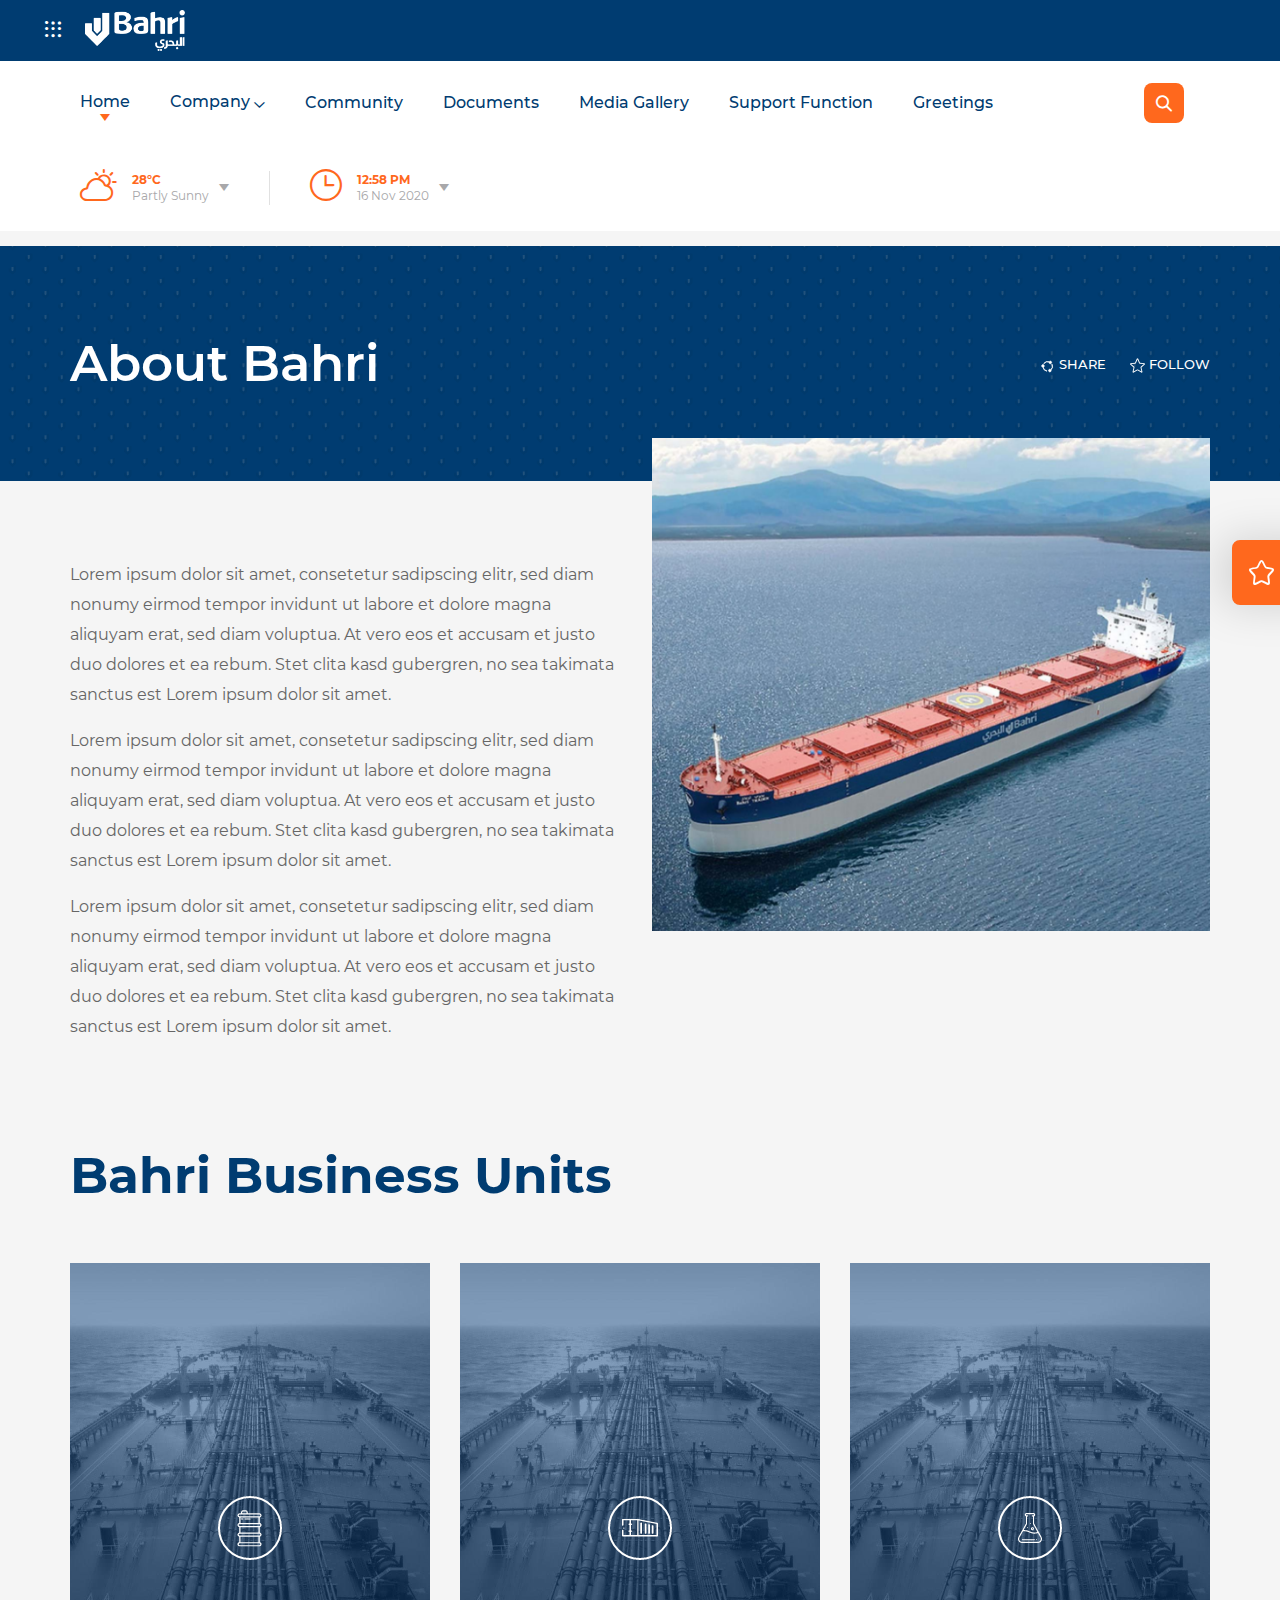
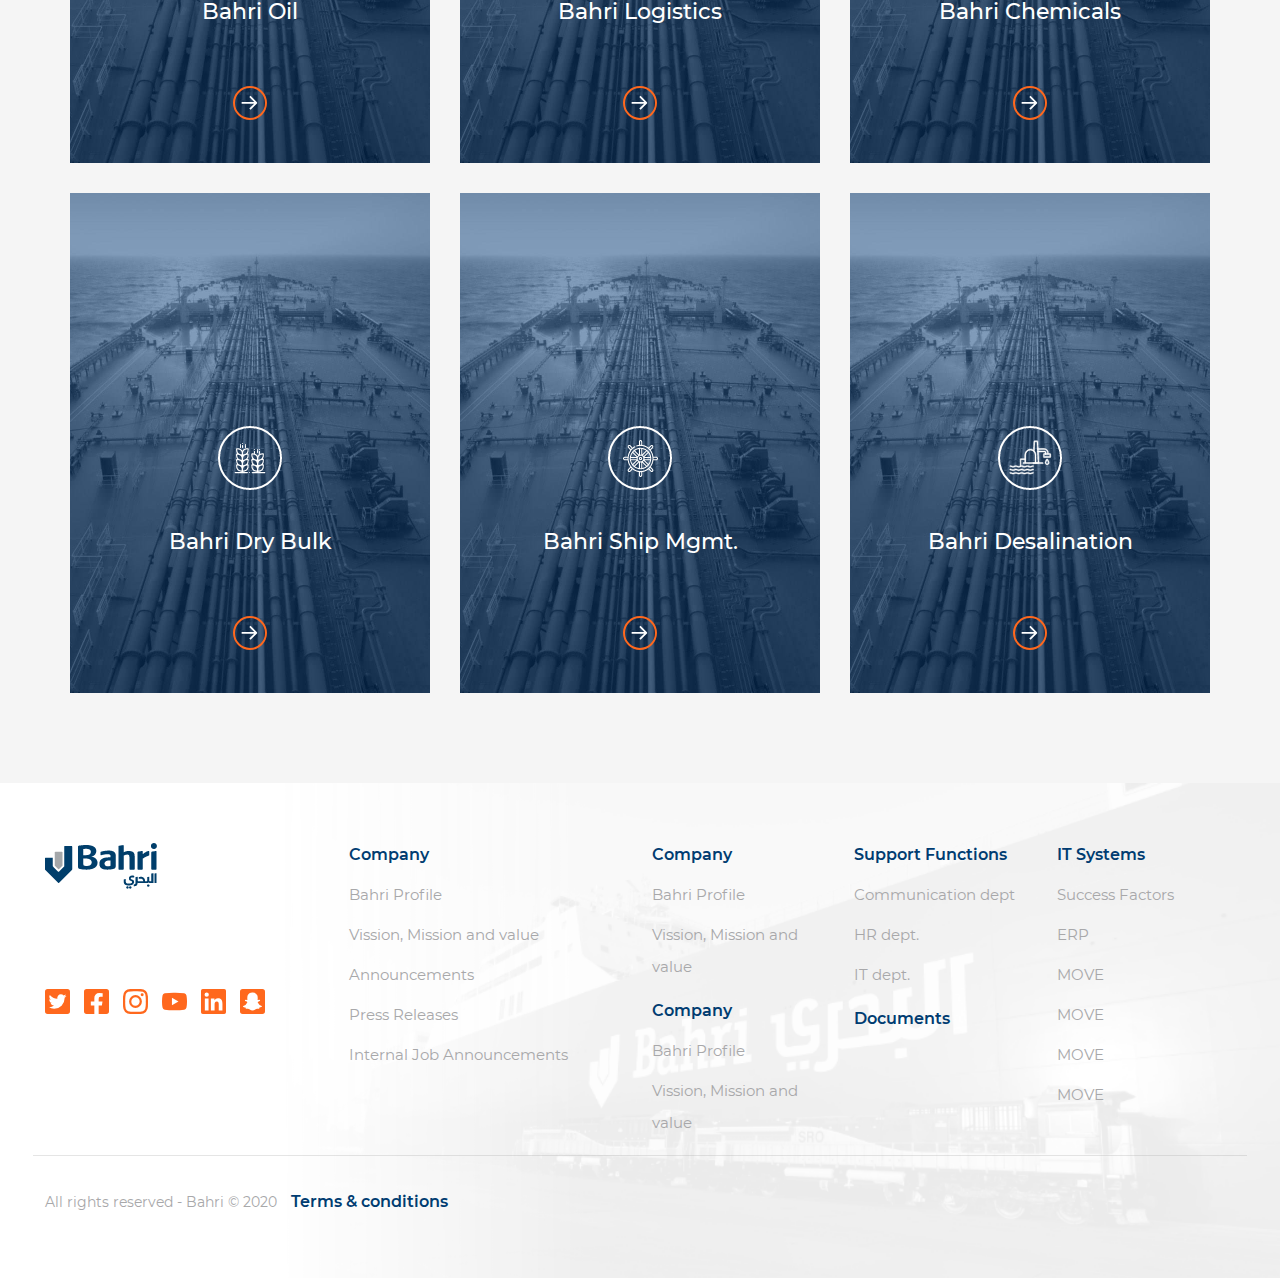
==== about.html @ c9309986 "v1.0" ====
<!doctype html>
<html lang="en">
<head>
    <!-- Required meta tags -->
    <meta charset="utf-8">
    <meta name="viewport" content="width=device-width, initial-scale=1">
    <title>:: Bahri ::</title>
    <link rel="stylesheet" href="https://cdnjs.cloudflare.com/ajax/libs/animate.css/3.5.1/animate.min.css">
    <link rel="stylesheet" href="assets/owl-carousel/owl.theme.default.min.css">
    <link rel="stylesheet" href="assets/owl-carousel/owl.carousel.min.css">
    <link rel="stylesheet" href="assets/css/webslidemenu.css">
    <link rel="stylesheet" href="assets/css/custom.css">


</head>
<body>
<!--Start Container-->
<div class="container-fluid">
    <!-- Flexbox container for aligning the toasts -->
    <!--    <div  role="alert" aria-live="off" aria-atomic="true" class="d-flex justify-content-center align-items-center w-100">-->

    <!--        &lt;!&ndash; Then put toasts within &ndash;&gt;-->
    <!--        <div class="toast" role="alert"  aria-live="polite" aria-atomic="true" data-bs-autohide="true" data-bs-delay="500000">-->
    <!--            <div class="toast-header text-center m-auto">-->
    <!--                <h2>Congratulations, Mohamed !!</h2>-->
    <!--                <button type="button" class="btn-close" data-bs-dismiss="toast" aria-label="Close"></button>-->
    <!--            </div>-->
    <!--            <div class="toast-body text-center">-->
    <!--                <img class="d-block m-auto" src="assets/images/Group%201122.png" alt="">-->
    <!--                <p>Hello, world! This is a toast message.-->
    <!--                    You've got a Free Coffee...</p>-->
    <!--            </div>-->
    <!--        </div>-->
    <!--    </div>-->
    <!--Start Header-->
    <header>
        <div class="row top-bar">
            <div class="col-md-6">
                <div class="logo">
                  <span class="dots">
                    <a href="#"><i class="icon-dots"></i></a>
                  </span>
                    <a href="#"><img src="./assets/images/Group%205.png" alt="bahri logo"></a>
                </div>
            </div>
            <div class="col-md-6 gx-5 gy-1">
                <div class="sharepoint-options">

                </div>
            </div>
        </div>
        <!--End Top Bar -->

        <!--Start Nav -->
        <!-- Mobile Header -->
        <div class="wsmobileheader ">
            <a id="wsnavtoggle" class="wsanimated-arrow"><span></span></a>
        </div>
        <!-- Mobile Header -->

        <div class="wsmainfull">
            <div class="wsmainwp clearfix">
                <!--Main Menu HTML Code-->
                <nav class="wsmenu clearfix">
                    <ul class="wsmenu-list">

                        <li aria-haspopup="true"><a href="#" class="active">
                            Home</a>
                        </li>
                        <li aria-haspopup="true"><a class="drop" href="#">Company </a>
                            <ul class="sub-menu">
                                <li aria-haspopup="true"><a href="#">Website Design
                                </a></li>
                                <li aria-haspopup="true"><a href="#">Ecommerce
                                    Solutions</a></li>
                                <li aria-haspopup="true"><a href="#">Application
                                    Development</a></li>
                                <li aria-haspopup="true"><a href="#">Website
                                    Development</a></li>
                                <li aria-haspopup="true"><a href="#">Open Source
                                    Development</a>
                                </li>
                            </ul>
                        </li>
                        <li aria-haspopup="true"><a href="#">Community</a></li>
                        <li aria-haspopup="true"><a href="#">Documents</a></li>
                        <li aria-haspopup="true"><a href="#">Media Gallery</a></li>
                        <li aria-haspopup="true"><a href="#">Support Function</a></li>
                        <li aria-haspopup="true"><a href="#">Greetings</a></li>

                        <li aria-haspopup="true" class="tohide with-border">
                            <div class="top-icons">
                            <span class="l-icon">
                                    <i class="icon icon-cloud"></i>
                                </span>
                                <p>
                                    <span class="pm d-block">28°C</span>
                                    <span class="d-block">Partly Sunny</span>
                                </p>
                            </div>

                            <ul class="sub-menu extra">
                                <table class="table table-hover weather">
                                    <thead>
                                    <tr>
                                        <th scope="col">Office</th>
                                        <th scope="col">Weather</th>
                                    </tr>
                                    </thead>
                                    <tbody>
                                    <tr>
                                        <td>United States</td>
                                        <td class="text-left"><span class="d-block">07:58 </span><span
                                                class="d-block text-gray">AM</span></td>
                                    </tr>
                                    <tr>
                                        <td>United States</td>
                                        <td class="text-left"><span class="d-block">07:58 </span> <span
                                                class="d-block text-gray">AM</span></td>
                                    </tr>
                                    <tr>
                                        <td>United States</td>
                                        <td class="text-left"><span class="d-block">07:58 </span> <span
                                                class="d-block text-gray">AM</span></td>
                                    </tr>
                                    </tbody>
                                </table>
                            </ul>
                        </li>
                        <li aria-haspopup="true" class="tohide">
                            <div class="top-icons">
                                <span class="l-icon">
                                    <i class="icon icon-clock"></i>
                                </span>
                                <p>
                                    <span class="pm d-block">12:58 PM</span>
                                    <span class="d-block">16 Nov 2020</span>

                                </p>
                            </div>
                            <ul class="sub-menu extra">
                                <table class="table table-hover">
                                    <thead>
                                    <tr>
                                        <th scope="col">Office</th>
                                        <th scope="col">Weather</th>
                                    </tr>
                                    </thead>
                                    <tbody>
                                    <tr>
                                        <td>United States</td>
                                        <td>07:58 <span>AM</span></td>
                                    </tr>
                                    <tr>
                                        <td>United States</td>
                                        <td>07:58 <span>AM</span></td>
                                    </tr>
                                    <tr>
                                        <td>United States</td>
                                        <td>07:58 <span>AM</span></td>
                                    </tr>
                                    </tbody>
                                </table>
                            </ul>
                        </li>
                    </ul>

                    <form class="top-search">
                        <div class="search-box">
                            <input type="search" placeholder="Search" class="input">
                            <a href="javascript:void(0)" class="bg-secondary search">
                                <i class="icon icon-search" aria-hidden="true"></i>
                            </a>
                        </div>
                        <div class="search-close"><span id="clear"><svg xmlns="http://www.w3.org/2000/svg"
                                                                        width="15.552" height="15.552"
                                                                        viewBox="0 0 15.552 15.552">
                            <g id="close" transform="translate(-817.724 1067.276)">
                            <line id="Line_13" data-name="Line 13" y2="19.993"
                                  transform="translate(832.569 -1066.569) rotate(45)" fill="none" stroke="#707070"
                                  stroke-width="2"/>
                            <line id="Line_14" data-name="Line 14" y2="19.993"
                                  transform="translate(818.431 -1066.569) rotate(-45)" fill="none" stroke="#707070"
                                  stroke-width="2"/>
                            </g>
                            </svg></span></div>
                    </form>
                </nav>


                <!--Menu HTML Code-->
            </div>
        </div>
        <!--End Nav-->

        <div class="show-in-media">
            <div class="wsmainfull">
                <div class="wsmainwp clearfix">
                    <!--Main Menu HTML Code-->
                    <nav class="wsmenu clearfix">
                        <ul class="wsmenu-list">
                            <li aria-haspopup="true" class=" with-border">
                                <div class="top-icons">
                            <span class="l-icon">
                                    <i class="icon icon-cloud"></i>
                                </span>
                                    <p>
                                        <span class="pm d-block">28°C</span>
                                        <span class="d-block">Partly Sunny</span>
                                    </p>
                                </div>
                            </li>
                            <li aria-haspopup="true" class="">
                                <div class="top-icons">
                                <span class="l-icon">
                                    <i class="icon icon-clock"></i>
                                </span>
                                    <p>
                                        <span class="pm d-block">12:58 PM</span>
                                        <span class="d-block">16 Nov 2020</span>

                                    </p>
                                </div>
                                <ul class="sub-menu">
                                    <table class="table table-hover">
                                        <thead>
                                        <tr>
                                            <th scope="col">Office</th>
                                            <th scope="col">Weather</th>
                                        </tr>
                                        </thead>
                                        <tbody>
                                        <tr>
                                            <td>United States</td>
                                            <td>28°C Partly Sunny</td>
                                        </tr>
                                        <tr>
                                            <td>United States</td>
                                            <td>28°C Partly Sunny</td>
                                        </tr>
                                        <tr>
                                            <td>United States</td>
                                            <td>28°C Partly Sunny</td>
                                        </tr>
                                        </tbody>
                                    </table>
                                </ul>
                            </li>
                        </ul>
                    </nav>
                </div>
            </div>
        </div>
    </header>
    <!--End Header-->

    <!--Start Inner Header -->
    <section class="inner-header">
        <div class="container">
            <div class="row">
                <div class="col-12">
                    <div class="inner-header-content d-flex flex-sm-row flex-column justify-content-between align-items-center">
                        <h1>About Bahri</h1>
                        <ul class="list-inline">
                            <li class="list-inline-item"><a href=""><span><svg xmlns="http://www.w3.org/2000/svg"
                                                                               width="20.363" height="19.807"
                                                                               viewBox="0 0 20.363 19.807">
                                <g id="Group_3642" data-name="Group 3642" transform="translate(8.862 0.116) rotate(34)">
                                    <path id="Path_185" data-name="Path 185"
                                          d="M44.475,16.906a6.632,6.632,0,0,0-3-7.169.256.256,0,1,0-.269.436,6.122,6.122,0,0,1,2.783,6.556,1.8,1.8,0,1,0,.485.177Z"
                                          transform="translate(-30.563 -7.214)" fill="#fff" stroke="#fff"
                                          stroke-width="0.8"/>
                                    <path id="Path_186" data-name="Path 186"
                                          d="M9.777,41.4A6.144,6.144,0,0,1,3.069,40.05a1.793,1.793,0,1,0-.41.312,6.653,6.653,0,0,0,7.314,1.512.256.256,0,1,0-.2-.473Z"
                                          transform="translate(0 -27.523)" fill="#fff" stroke="#fff"
                                          stroke-width="0.8"/>
                                    <path id="Path_187" data-name="Path 187"
                                          d="M3.309,7.994h.018a.256.256,0,0,0,.255-.238A6.116,6.116,0,0,1,7.993,2.3a1.79,1.79,0,1,0-.074-.511A6.626,6.626,0,0,0,3.071,7.721.256.256,0,0,0,3.309,7.994Z"
                                          transform="translate(-2.284)" fill="#fff" stroke="#fff" stroke-width="0.8"/>
                                </g>
                            </svg>
                            </span> share</a></li>
                            <li class="list-inline-item"><a href=""><span><svg xmlns="http://www.w3.org/2000/svg"
                                                                               width="16.004" height="15.337"
                                                                               viewBox="0 0 16.004 15.337">
                                <path id="Path_188" data-name="Path 188"
                                      d="M3.583,15.829a.852.852,0,0,1-.829-1.04l1.03-4.535L.292,7.192A.851.851,0,0,1,.774,5.7l4.62-.419L7.22,1.009a.851.851,0,0,1,1.564,0l1.827,4.275L15.23,5.7a.851.851,0,0,1,.484,1.488l-3.492,3.061,1.03,4.535a.85.85,0,0,1-1.266.919L8,13.326,4.019,15.708a.852.852,0,0,1-.436.121ZM8,12.3a.853.853,0,0,1,.436.121L12.2,14.67l-.972-4.281a.851.851,0,0,1,.269-.829l3.3-2.891-4.362-.4a.85.85,0,0,1-.707-.516L8,1.724,6.279,5.758a.847.847,0,0,1-.7.514l-4.362.4,3.3,2.891a.849.849,0,0,1,.269.83l-.971,4.28,3.76-2.248A.852.852,0,0,1,8,12.3ZM5.358,5.366h0Zm5.287,0h0Zm0,0"
                                      transform="translate(-0.001 -0.492)" fill="#fff"/>
                            </svg>
                            </span> follow</a></li>
                        </ul>
                    </div>
                </div>
            </div>
        </div>
    </section>


    <!--End Inner Header -->

    <!--Start Quick Links Panel -->
    <div class="panel-tab d-flex">
        <button class="btn btn-secondary align-self-center"><i class="icon icon-star align-middle"></i> Quick Links
        </button>
    </div>
    <div class="overlay"></div>
    <div class="menu-hide">
        <div class="panel">
            <h6>Quick Links</h6>
            <a href="javascript:void(0)" class="xclose">
                <svg xmlns="http://www.w3.org/2000/svg" width="15.552" height="15.552" viewBox="0 0 15.552 15.552">
                    <g id="close" transform="translate(-817.724 1067.276)">
                        <line id="Line_13" data-name="Line 13" y2="19.993"
                              transform="translate(832.569 -1066.569) rotate(45)" fill="none" stroke="#707070"
                              stroke-width="2"/>
                        <line id="Line_14" data-name="Line 14" y2="19.993"
                              transform="translate(818.431 -1066.569) rotate(-45)" fill="none" stroke="#707070"
                              stroke-width="2"/>
                    </g>
                </svg>
            </a>
            <ul class="list-inline">
                <li class="list-inline-item">
                    <a href="">
                        <svg xmlns="http://www.w3.org/2000/svg" width="51.634" height="17" viewBox="0 0 51.634 17">
                            <path id="icon"
                                  d="M10.264-7.92A9.441,9.441,0,0,1,5.721-9.012a8.149,8.149,0,0,1-3.193-3.029A8.345,8.345,0,0,1,1.365-16.42,8.345,8.345,0,0,1,2.527-20.8a8.149,8.149,0,0,1,3.193-3.029,9.49,9.49,0,0,1,4.567-1.092,9.579,9.579,0,0,1,3.863.751,7.737,7.737,0,0,1,2.9,2.16l-2.442,2.254a5.251,5.251,0,0,0-4.133-1.925,5.487,5.487,0,0,0-2.724.669,4.757,4.757,0,0,0-1.867,1.867,5.487,5.487,0,0,0-.669,2.724A5.487,5.487,0,0,0,5.885-13.7,4.757,4.757,0,0,0,7.752-11.83a5.487,5.487,0,0,0,2.724.669,5.225,5.225,0,0,0,4.133-1.949l2.442,2.254a7.612,7.612,0,0,1-2.912,2.184A9.664,9.664,0,0,1,10.264-7.92Zm16.859,0A9.441,9.441,0,0,1,22.58-9.012a8.149,8.149,0,0,1-3.193-3.029,8.345,8.345,0,0,1-1.162-4.379A8.345,8.345,0,0,1,19.386-20.8a8.149,8.149,0,0,1,3.193-3.029,9.49,9.49,0,0,1,4.567-1.092,9.579,9.579,0,0,1,3.863.751,7.737,7.737,0,0,1,2.9,2.16l-2.442,2.254a5.251,5.251,0,0,0-4.133-1.925,5.487,5.487,0,0,0-2.724.669,4.757,4.757,0,0,0-1.867,1.867,5.488,5.488,0,0,0-.669,2.724,5.488,5.488,0,0,0,.669,2.724,4.757,4.757,0,0,0,1.867,1.867,5.487,5.487,0,0,0,2.724.669,5.225,5.225,0,0,0,4.133-1.949l2.442,2.254A7.612,7.612,0,0,1,31-8.671,9.664,9.664,0,0,1,27.123-7.92Zm9.345-16.718h7.467a10.494,10.494,0,0,1,4.731,1.021A7.648,7.648,0,0,1,51.86-20.74,8.091,8.091,0,0,1,53-16.42,8.091,8.091,0,0,1,51.86-12.1a7.648,7.648,0,0,1-3.193,2.876A10.494,10.494,0,0,1,43.935-8.2H36.469Zm7.279,13.314A5.524,5.524,0,0,0,47.681-12.7a4.852,4.852,0,0,0,1.468-3.722,4.852,4.852,0,0,0-1.468-3.722,5.524,5.524,0,0,0-3.933-1.374H40.272v10.191Z"
                                  transform="translate(-1.365 24.92)" fill="#003c71"/>
                        </svg>
                    </a>
                    <span class="text-logo d-block text-center">ccd</span>
                </li>
                <li class="list-inline-item">
                    <a href="">
                        <svg xmlns="http://www.w3.org/2000/svg" width="40.071" height="17" viewBox="0 0 40.071 17">
                            <path id="Path_27" data-name="Path 27"
                                  d="M-24.09-21h3.934V-4H-24.09ZM-12.6-17.794h-5.44V-21H-3.229v3.206h-5.44V-4H-12.6ZM-1.116-21H6.607A10.854,10.854,0,0,1,11.5-19.944a7.91,7.91,0,0,1,3.3,2.975A8.368,8.368,0,0,1,15.981-12.5,8.368,8.368,0,0,1,14.8-8.031a7.91,7.91,0,0,1-3.3,2.975A10.854,10.854,0,0,1,6.607-4H-1.116ZM6.413-7.23a5.713,5.713,0,0,0,4.068-1.421A5.018,5.018,0,0,0,12-12.5a5.018,5.018,0,0,0-1.518-3.849A5.713,5.713,0,0,0,6.413-17.77H2.819V-7.23Z"
                                  transform="translate(24.09 21)" fill="#f47929"/>
                        </svg>

                    </a>
                    <span class="text-logo d-block text-center">ccd</span>
                </li>
                <li class="list-inline-item">
                    <a href="">
                        <svg xmlns="http://www.w3.org/2000/svg" width="34.68" height="17" viewBox="0 0 34.68 17">
                            <path id="Path_28" data-name="Path 28"
                                  d="M-5.064-21V-4H-9v-6.97h-7.723V-4h-3.934V-21h3.934v6.7H-9V-21ZM9.8-4,6.521-8.736H2.9V-4H-1.032V-21H6.326a9.444,9.444,0,0,1,3.922.753,5.827,5.827,0,0,1,2.562,2.137,5.888,5.888,0,0,1,.9,3.279,5.77,5.77,0,0,1-.911,3.266,5.772,5.772,0,0,1-2.586,2.1L14.025-4ZM9.726-14.831a2.693,2.693,0,0,0-.923-2.2,4.132,4.132,0,0,0-2.7-.765H2.9v5.926H6.108a4.086,4.086,0,0,0,2.7-.777A2.7,2.7,0,0,0,9.726-14.831Z"
                                  transform="translate(20.655 21)" fill="#4d97d8"/>
                        </svg>

                    </a>
                    <span class="text-logo d-block text-center">ccd</span>
                </li>
                <li class="list-inline-item">
                    <a href="">
                        <svg xmlns="http://www.w3.org/2000/svg" width="30" height="30" viewBox="0 0 30 30">
                            <path id="Path_158" data-name="Path 158"
                                  d="M22.666,16.44a.879.879,0,0,0-1.243,0L19.561,18.3l-2.011-2.011,4.858-4.858C26.724,12.688,30,10.508,30,5.848a7.025,7.025,0,0,0-.391-2.319A.879.879,0,0,0,28.158,3.2l-2.52,2.52h-.927L24.3,5.311c.008-.3.024-.556.032-.886L26.89,1.873A.879.879,0,0,0,26.57.426,7.028,7.028,0,0,0,24.152,0c-4.717,0-6.882,3.363-5.561,7.686l-4.825,4.825c-.047-.051-6.637-6.639-6.686-6.688V3.667a.879.879,0,0,0-.257-.621L4.088.311a.879.879,0,0,0-1.243,0L.3,2.86A.879.879,0,0,0,.3,4.1L2.972,6.779a.879.879,0,0,0,.621.257H5.808c.049.049,6.667,6.668,6.718,6.715L7.686,18.591C3.358,17.269,0,19.439,0,24.152A7.028,7.028,0,0,0,.426,26.57a.879.879,0,0,0,1.447.32l2.548-2.548h.927l.369.369v.927L3.2,28.158a.879.879,0,0,0,.332,1.451A7.025,7.025,0,0,0,5.848,30c4.65,0,6.842-3.266,5.586-7.593l4.872-4.872,2.011,2.011-1.866,1.866a.879.879,0,0,0,0,1.243l6,6a4.4,4.4,0,1,0,6.217-6.22ZM5.322,5.278H3.958l-1.8-1.8L3.467,2.176,5.322,4.031V5.278Zm4.49,16.264a.879.879,0,0,0-.208.911c.618,1.772.558,3.311-.169,4.335A4.379,4.379,0,0,1,5.6,28.237l1.614-1.614A.879.879,0,0,0,7.475,26V24.347a.879.879,0,0,0-.257-.621l-.884-.884a.879.879,0,0,0-.622-.257H4.057a.879.879,0,0,0-.621.257L1.769,24.507q-.012-.177-.012-.355c0-3.7,2.449-4.977,5.864-3.73a.879.879,0,0,0,.923-.2L20.218,8.545a.879.879,0,0,0,.2-.923c-1.249-3.42.039-5.864,3.73-5.864q.178,0,.355.012L22.841,3.436a.879.879,0,0,0-.257.621c0,.621-.041.944-.041,1.614a.879.879,0,0,0,.257.622l.926.926a.879.879,0,0,0,.621.257H26a.879.879,0,0,0,.621-.257L28.237,5.6q.006.122.006.244c0,3.639-2.365,4.95-5.789,3.756a.879.879,0,0,0-.911.208Zm17.619,5.871a2.639,2.639,0,0,1-3.734,0l-5.382-5.382L22.045,18.3l5.384,5.378a2.643,2.643,0,0,1,0,3.731Z"
                                  transform="translate(0 0)" fill="#ff681d"/>
                        </svg>

                    </a>
                    <span class="text-logo d-block text-center">ccd</span>
                </li>
                <li class="list-inline-item">
                    <a href="">
                        <svg xmlns="http://www.w3.org/2000/svg" width="27.866" height="24.385"
                             viewBox="0 0 27.866 24.385">
                            <path id="Path_25" data-name="Path 25"
                                  d="M26.752,12.17,21.495,10.2V4.3a1.958,1.958,0,0,0-1.273-1.834L14.779.42A1.941,1.941,0,0,0,13.4.42L7.959,2.461A1.958,1.958,0,0,0,6.686,4.3v5.9L1.428,12.17A1.962,1.962,0,0,0,.16,14V20a1.962,1.962,0,0,0,1.083,1.753l5.442,2.721a1.949,1.949,0,0,0,1.753,0l5.655-2.83,5.655,2.83a1.948,1.948,0,0,0,1.752,0l5.443-2.721A1.962,1.962,0,0,0,28.026,20V14A1.96,1.96,0,0,0,26.752,12.17Zm-7.108-1.927L15.018,11.98V8.268l4.626-2.014ZM8.541,4.219,14.093,2.14l5.551,2.079v.032L14.093,6.5,8.541,4.251Zm4.572,15.843L8.487,22.375V18.07l4.626-2.112Zm0-6.1L7.562,16.22,2.01,13.966v-.033l5.551-2.079,5.551,2.079Zm13.062,6.1-4.626,2.313V18.07l4.626-2.112Zm0-6.1L20.624,16.22l-5.551-2.253v-.033l5.551-2.079,5.551,2.079Z"
                                  transform="translate(-0.16 -0.293)" fill="#f47929" fill-rule="evenodd"/>
                        </svg>

                    </a>
                    <span class="text-logo d-block text-center">ccd</span>
                </li>
                <li class="list-inline-item">
                    <a href="">
                        <svg xmlns="http://www.w3.org/2000/svg" width="38.355" height="22.645"
                             viewBox="0 0 38.355 22.645">
                            <path id="Path_30" data-name="Path 30"
                                  d="M10.43-3.64a5.024,5.024,0,0,1-2.695.735A5.207,5.207,0,0,1,4.078-4.428,5.207,5.207,0,0,1,2.555-8.085a5.175,5.175,0,0,1,1.33-3.5,5.123,5.123,0,0,1,3.29-1.68,5.544,5.544,0,0,1-.07-.91A6.33,6.33,0,0,1,8.977-18.69a6.426,6.426,0,0,1,4.533-1.855,5.948,5.948,0,0,1,3.08.805,8.645,8.645,0,0,1,2.975-2.975A8.147,8.147,0,0,1,23.73-23.87a8.2,8.2,0,0,1,5.285,1.943,8.278,8.278,0,0,1,2.8,4.812H31.36a5.57,5.57,0,0,0-1.96.315,7.937,7.937,0,0,0-2.66-1.872,8.06,8.06,0,0,0-3.22-.648,8.838,8.838,0,0,0-3.028.525,8.071,8.071,0,0,0-2.607,1.54,7.61,7.61,0,0,0-1.68,1.943,7.835,7.835,0,0,0-.945,2.363,8.992,8.992,0,0,0-1.645.49,5.579,5.579,0,0,0-2.065,1.61,6.1,6.1,0,0,0-1.207,2.082A7.546,7.546,0,0,0,9.94-6.3,7.1,7.1,0,0,0,10.43-3.64ZM37.345-9.625q3.78.945,3.553,4.445T36.82-1.225H16.45Q11.41-1.89,11.5-6.44t5.127-5.005q.665-4.865,4.988-6.038t7.368,2.678a3.687,3.687,0,0,1,2.642-.735,6.673,6.673,0,0,1,2.713.7,5.353,5.353,0,0,1,2.24,2.135A6.159,6.159,0,0,1,37.345-9.625Z"
                                  transform="translate(-2.555 23.87)" fill="#399bee"/>
                        </svg>

                    </a>
                    <span class="text-logo d-block text-center">ccd</span>
                </li>

            </ul>
        </div>
    </div>
    <!--End Panel -->

    <!--End Slider -->
    <main class="main">
        <section class="about">
            <div class="container">
                <div class="row">
                    <div class="col-md-6">
                        <div class="about-intro">
                            <p>
                                Lorem ipsum dolor sit amet, consetetur sadipscing elitr, sed diam nonumy eirmod tempor invidunt ut labore et dolore magna aliquyam erat, sed diam voluptua. At vero eos et accusam et justo duo dolores et ea rebum. Stet clita kasd gubergren, no sea takimata sanctus est Lorem ipsum dolor sit amet.
                            </p>
                            <p>
                                Lorem ipsum dolor sit amet, consetetur sadipscing elitr, sed diam nonumy eirmod tempor invidunt ut labore et dolore magna aliquyam erat, sed diam voluptua. At vero eos et accusam et justo duo dolores et ea rebum. Stet clita kasd gubergren, no sea takimata sanctus est Lorem ipsum dolor sit amet.
                            </p>
                            <p>
                                Lorem ipsum dolor sit amet, consetetur sadipscing elitr, sed diam nonumy eirmod tempor invidunt ut labore et dolore magna aliquyam erat, sed diam voluptua. At vero eos et accusam et justo duo dolores et ea rebum. Stet clita kasd gubergren, no sea takimata sanctus est Lorem ipsum dolor sit amet.

                            </p>
                        </div>
                    </div>
                    <div class="col-md-6">
                        <div class="intro-img">
                            <img class="img-fluid" src="assets/images/Rectangle%20817.png" alt="">
                        </div>
                    </div>
                </div>
            </div>
        </section>
        <section>
            <div class="container">
                <div class="row">
                    <div class="col-12">
                        <h1 class="unit-heading">Bahri Business Units</h1>
                        <div class="d-flex flex-md-row flex-sm-column business-units">
                            <div class="d-flex business-units-container align-items-center justify-content-center w-100"
                                 style="background-image: url('assets/images/business-unit-1.jpg')">
                                <div class="content text-center flex-column justify-content-end align-self-end">
                                    <img src="assets/images/oil.png" alt="">
                                    <p>Bahri Oil</p>
                                    <button class="animated-arrow bg-transparent btn-outline-transparent border-transparent"
                                            data-bs-toggle="collapse" href="#collapse1" role="button"
                                            aria-expanded="false"
                                            aria-controls="collapseExample">
                                        <svg class="arrow-icon" xmlns="http://www.w3.org/2000/svg" width="42"
                                             height="42" viewBox="0 0 40 40">
                                            <g fill="none" stroke="#FFFFFF" stroke-width="1.7" stroke-linejoin="round"
                                               stroke-miterlimit="10">
                                                <circle class="arrow-icon-circle" cx="16" cy="16" r="15.12"></circle>
                                                <path stroke="#FFFFFF" class="arrow-icon-arrow"
                                                      d="M16.14 9.93L22.21 16l-6.07 6.07M8.23 16h13.98"></path>
                                            </g>
                                        </svg>
                                    </button>
                                </div>
                            </div>

                            <div class="d-flex business-units-container align-items-center justify-content-center w-100"
                                 style="background-image: url('assets/images/business-unit-1.jpg')">
                                <div class="content text-center flex-column justify-content-end align-self-end">
                                    <img src="assets/images/logistic.png" alt="">
                                    <p>Bahri Logistics</p>
                                    <button class="animated-arrow bg-transparent btn-outline-transparent border-transparent"
                                            data-bs-toggle="collapse" href="#collapse2" role="button"
                                            aria-expanded="false"
                                            aria-controls="collapseExample">
                                        <svg class="arrow-icon" xmlns="http://www.w3.org/2000/svg" width="42"
                                             height="42" viewBox="0 0 40 40">
                                            <g fill="none" stroke="#FFFFFF" stroke-width="1.7" stroke-linejoin="round"
                                               stroke-miterlimit="10">
                                                <circle class="arrow-icon-circle" cx="16" cy="16" r="15.12"></circle>
                                                <path stroke="#FFFFFF" class="arrow-icon-arrow"
                                                      d="M16.14 9.93L22.21 16l-6.07 6.07M8.23 16h13.98"></path>
                                            </g>
                                        </svg>
                                    </button>
                                </div>
                            </div>

                            <div class="d-flex business-units-container align-items-center justify-content-center w-100"
                                 style="background-image: url('assets/images/business-unit-1.jpg')">
                                <div class="content text-center flex-column justify-content-end align-self-end">
                                    <img src="assets/images/chemical.png" alt="">
                                    <p>Bahri Chemicals</p>
                                    <button class="animated-arrow bg-transparent btn-outline-transparent border-transparent"
                                            data-bs-toggle="collapse" href="#collapse3" role="button"
                                            aria-expanded="false"
                                            aria-controls="collapseExample">
                                        <svg class="arrow-icon" xmlns="http://www.w3.org/2000/svg" width="42"
                                             height="42" viewBox="0 0 40 40">
                                            <g fill="none" stroke="#FFFFFF" stroke-width="1.7" stroke-linejoin="round"
                                               stroke-miterlimit="10">
                                                <circle class="arrow-icon-circle" cx="16" cy="16" r="15.12"></circle>
                                                <path stroke="#FFFFFF" class="arrow-icon-arrow"
                                                      d="M16.14 9.93L22.21 16l-6.07 6.07M8.23 16h13.98"></path>
                                            </g>
                                        </svg>
                                    </button>
                                </div>
                            </div>

                            <!--Unit Details -->
                            <div class="collapse text-white business-units-details-container" id="collapse1"
                                 style="background-image: url('assets/images/business-unit-1.jpg')">
                                <div class="content d-flex align-items-center">
                                    <div class="container">
                                        <div class="row">
                                            <div class="col-md-7 col-12">
                                                <img src="assets/images/icon.png" alt="">
                                                <h5>Bahri Dry Bulk</h5>
                                                <p>Our most established global service offers over 40 years’ maritime
                                                    experience on all our routes.</p>
                                                <p class="small-p">We are passionate supporters of the Saudi Vision
                                                    2030.</p>
                                                <button class="btn btn-secondary btn-orange-animated">More about bahri
                                                    Logistics
                                                </button>
                                            </div>
                                            <div class="col-md-5 col-12">
                                                <div class="top10 d-flex align-items-center justify-content-center">
                                                        <h1>Top 10</h1>
                                                        <span>GLOBAL<br>BREAKBULK<br>CARRIER</span>
                                                    </div>
                                                <div class="top10 bottom-dec d-flex align-items-center justify-content-center">
                                                        <h1 class="six">6</h1>
                                                        <span>MULTIPURPOSE<br></br>VESSELS</span>
                                                </div>
                                                <button type="button" class="btn-close unit-close"
                                                        data-bs-toggle="collapse"
                                                        data-bs-target="#collapse1" aria-expanded="false"
                                                        aria-controls="collapse1" aria-label="Close">
                                                    <svg xmlns="http://www.w3.org/2000/svg" width="16" height="15" viewBox="0 0 16 15">
                                                    <g id="circle-arrow" transform="translate(0.707 0.707)">
                                                        <line id="Line_46" data-name="Line 46" x2="19.392" transform="translate(0 0) rotate(45)" fill="none" stroke="#fff" stroke-width="2"/>
                                                        <line id="Line_47" data-name="Line 47" x2="19.392" transform="translate(0 13.712) rotate(-45)" fill="none" stroke="#fff" stroke-width="2"/>
                                                    </g>
                                                </svg>

                                                </button>
                                            </div>
                                        </div>
                                    </div>
                                </div>
                            </div>

                            <div class="collapse text-white business-units-details-container" id="collapse2"
                                 style="background-image: url('assets/images/business-unit-1.jpg')">
                                <div class="content d-flex align-items-center">
                                    <div class="container">
                                        <div class="row">
                                            <div class="col-md-7 col-12">
                                                <img src="assets/images/icon.png" alt="">
                                                <h5>Bahri Dry Bulk</h5>
                                                <p>Our most established global service offers over 40 years’ maritime
                                                    experience on all our routes.</p>
                                                <p class="small-p">We are passionate supporters of the Saudi Vision
                                                    2030.</p>
                                                <button class="btn btn-secondary btn-orange-animated">More about bahri
                                                    Logistics
                                                </button>
                                            </div>
                                            <div class="col-md-5 col-12">
                                                <div class="top10 d-flex align-items-center justify-content-center">
                                                    <h1>Top 10</h1>
                                                    <span>GLOBAL<br>BREAKBULK<br>CARRIER</span>
                                                </div>
                                                <div class="top10 bottom-dec d-flex align-items-center justify-content-center">
                                                    <h1 class="six">6</h1>
                                                    <span>MULTIPURPOSE<br></br>VESSELS</span>
                                                </div>
                                                <button type="button" class="btn-close unit-close"
                                                        data-bs-toggle="collapse"
                                                        data-bs-target="#collapse2" aria-expanded="false"
                                                        aria-controls="collapse1" aria-label="Close">
                                                    <svg xmlns="http://www.w3.org/2000/svg" width="16" height="15" viewBox="0 0 16 15">
                                                        <g id="circle-arrow" transform="translate(0.707 0.707)">
                                                            <line id="Line_46" data-name="Line 46" x2="19.392" transform="translate(0 0) rotate(45)" fill="none" stroke="#fff" stroke-width="2"/>
                                                            <line id="Line_47" data-name="Line 47" x2="19.392" transform="translate(0 13.712) rotate(-45)" fill="none" stroke="#fff" stroke-width="2"/>
                                                        </g>
                                                    </svg>

                                                </button>
                                            </div>
                                        </div>
                                    </div>
                                </div>
                            </div>

                            <div class="collapse text-white business-units-details-container" id="collapse3"
                                 style="background-image: url('assets/images/business-unit-1.jpg')">
                                <div class="content d-flex align-items-center">
                                    <div class="container">
                                        <div class="row">
                                            <div class="col-md-7 col-12">
                                                <img src="assets/images/icon.png" alt="">
                                                <h5>Bahri Dry Bulk</h5>
                                                <p>Our most established global service offers over 40 years’ maritime
                                                    experience on all our routes.</p>
                                                <p class="small-p">We are passionate supporters of the Saudi Vision
                                                    2030.</p>
                                                <button class="btn btn-secondary btn-orange-animated">More about bahri
                                                    Logistics
                                                </button>
                                            </div>
                                            <div class="col-md-5 col-12">
                                                <div class="top10 d-flex align-items-center justify-content-center">
                                                    <h1>Top 10</h1>
                                                    <span>GLOBAL<br>BREAKBULK<br>CARRIER</span>
                                                </div>
                                                <div class="top10 bottom-dec d-flex align-items-center justify-content-center">
                                                    <h1 class="six">6</h1>
                                                    <span>MULTIPURPOSE<br></br>VESSELS</span>
                                                </div>
                                                <button type="button" class="btn-close unit-close"
                                                        data-bs-toggle="collapse"
                                                        data-bs-target="#collapse3" aria-expanded="false"
                                                        aria-controls="collapse1" aria-label="Close">
                                                    <svg xmlns="http://www.w3.org/2000/svg" width="16" height="15" viewBox="0 0 16 15">
                                                        <g id="circle-arrow" transform="translate(0.707 0.707)">
                                                            <line id="Line_46" data-name="Line 46" x2="19.392" transform="translate(0 0) rotate(45)" fill="none" stroke="#fff" stroke-width="2"/>
                                                            <line id="Line_47" data-name="Line 47" x2="19.392" transform="translate(0 13.712) rotate(-45)" fill="none" stroke="#fff" stroke-width="2"/>
                                                        </g>
                                                    </svg>

                                                </button>
                                            </div>
                                        </div>
                                    </div>
                                </div>
                            </div>
                        </div>
                    </div>
                </div>
                <div class="row">
                    <div class="col-12">
                        <div class="d-flex flex-md-row flex-sm-column business-units">
                            <div class="d-flex business-units-container align-items-center justify-content-center w-100"
                                 style="background-image: url('assets/images/business-unit-1.jpg')">
                                <div class="content text-center flex-column justify-content-end align-self-end">
                                    <img src="assets/images/dry.png" alt="">
                                    <p>Bahri Dry Bulk</p>
                                    <button class="animated-arrow bg-transparent btn-outline-transparent border-transparent"
                                            data-bs-toggle="collapse" href="#collapse4" role="button"
                                            aria-expanded="false"
                                            aria-controls="collapseExample">
                                        <svg class="arrow-icon" xmlns="http://www.w3.org/2000/svg" width="42"
                                             height="42" viewBox="0 0 40 40">
                                            <g fill="none" stroke="#FFFFFF" stroke-width="1.7" stroke-linejoin="round"
                                               stroke-miterlimit="10">
                                                <circle class="arrow-icon-circle" cx="16" cy="16" r="15.12"></circle>
                                                <path stroke="#FFFFFF" class="arrow-icon-arrow"
                                                      d="M16.14 9.93L22.21 16l-6.07 6.07M8.23 16h13.98"></path>
                                            </g>
                                        </svg>
                                    </button>
                                </div>
                            </div>

                            <div class="d-flex business-units-container align-items-center justify-content-center w-100"
                                 style="background-image: url('assets/images/business-unit-1.jpg')">
                                <div class="content text-center flex-column justify-content-end align-self-end">
                                    <img src="assets/images/ship.png" alt="">
                                    <p>Bahri Ship Mgmt.</p>
                                    <button class="animated-arrow bg-transparent btn-outline-transparent border-transparent"
                                            data-bs-toggle="collapse" href="#collapse5" role="button"
                                            aria-expanded="false"
                                            aria-controls="collapseExample">
                                        <svg class="arrow-icon" xmlns="http://www.w3.org/2000/svg" width="42"
                                             height="42" viewBox="0 0 40 40">
                                            <g fill="none" stroke="#FFFFFF" stroke-width="1.7" stroke-linejoin="round"
                                               stroke-miterlimit="10">
                                                <circle class="arrow-icon-circle" cx="16" cy="16" r="15.12"></circle>
                                                <path stroke="#FFFFFF" class="arrow-icon-arrow"
                                                      d="M16.14 9.93L22.21 16l-6.07 6.07M8.23 16h13.98"></path>
                                            </g>
                                        </svg>
                                    </button>
                                </div>
                            </div>

                            <div class="d-flex business-units-container align-items-center justify-content-center w-100"
                                 style="background-image: url('assets/images/business-unit-1.jpg')">
                                <div class="content text-center flex-column justify-content-end align-self-end">
                                    <img src="assets/images/desalination.png" alt="">
                                    <p>Bahri Desalination</p>
                                    <button class="animated-arrow bg-transparent btn-outline-transparent border-transparent"
                                            data-bs-toggle="collapse" href="#collapse6" role="button"
                                            aria-expanded="false"
                                            aria-controls="collapseExample">
                                        <svg class="arrow-icon" xmlns="http://www.w3.org/2000/svg" width="42"
                                             height="42" viewBox="0 0 40 40">
                                            <g fill="none" stroke="#FFFFFF" stroke-width="1.7" stroke-linejoin="round"
                                               stroke-miterlimit="10">
                                                <circle class="arrow-icon-circle" cx="16" cy="16" r="15.12"></circle>
                                                <path stroke="#FFFFFF" class="arrow-icon-arrow"
                                                      d="M16.14 9.93L22.21 16l-6.07 6.07M8.23 16h13.98"></path>
                                            </g>
                                        </svg>
                                    </button>
                                </div>
                            </div>

                            <!--Unit Details -->
                            <div class="collapse text-white business-units-details-container" id="collapse4"
                                 style="background-image: url('assets/images/business-unit-1.jpg')">
                                <div class="content d-flex align-items-center">
                                    <div class="container">
                                        <div class="row">
                                            <div class="col-md-7 col-12">
                                                <img src="assets/images/icon.png" alt="">
                                                <h5>Bahri Dry Bulk</h5>
                                                <p>Our most established global service offers over 40 years’ maritime
                                                    experience on all our routes.</p>
                                                <p class="small-p">We are passionate supporters of the Saudi Vision
                                                    2030.</p>
                                                <button class="btn btn-secondary btn-orange-animated">More about bahri
                                                    Logistics
                                                </button>
                                            </div>
                                            <div class="col-md-5 col-12">
                                                <div class="top10 d-flex align-items-center justify-content-center">
                                                    <h1>Top 10</h1>
                                                    <span>GLOBAL<br>BREAKBULK<br>CARRIER</span>
                                                </div>
                                                <div class="top10 bottom-dec d-flex align-items-center justify-content-center">
                                                    <h1 class="six">6</h1>
                                                    <span>MULTIPURPOSE<br></br>VESSELS</span>
                                                </div>
                                                <button type="button" class="btn-close unit-close"
                                                        data-bs-toggle="collapse"
                                                        data-bs-target="#collapse4" aria-expanded="false"
                                                        aria-controls="collapse1" aria-label="Close">
                                                    <svg xmlns="http://www.w3.org/2000/svg" width="16" height="15" viewBox="0 0 16 15">
                                                        <g id="circle-arrow" transform="translate(0.707 0.707)">
                                                            <line id="Line_46" data-name="Line 46" x2="19.392" transform="translate(0 0) rotate(45)" fill="none" stroke="#fff" stroke-width="2"/>
                                                            <line id="Line_47" data-name="Line 47" x2="19.392" transform="translate(0 13.712) rotate(-45)" fill="none" stroke="#fff" stroke-width="2"/>
                                                        </g>
                                                    </svg>

                                                </button>
                                            </div>
                                        </div>
                                    </div>
                                </div>
                            </div>

                            <div class="collapse text-white business-units-details-container" id="collapse5"
                                 style="background-image: url('assets/images/business-unit-1.jpg')">
                                <div class="content d-flex align-items-center">
                                    <div class="container">
                                        <div class="row">
                                            <div class="col-md-7 col-12">
                                                <img src="assets/images/icon.png" alt="">
                                                <h5>Bahri Dry Bulk</h5>
                                                <p>Our most established global service offers over 40 years’ maritime
                                                    experience on all our routes.</p>
                                                <p class="small-p">We are passionate supporters of the Saudi Vision
                                                    2030.</p>
                                                <button class="btn btn-secondary btn-orange-animated">More about bahri
                                                    Logistics
                                                </button>
                                            </div>
                                            <div class="col-md-5 col-12">
                                                <div class="top10 d-flex align-items-center justify-content-center">
                                                    <h1>Top 10</h1>
                                                    <span>GLOBAL<br>BREAKBULK<br>CARRIER</span>
                                                </div>
                                                <div class="top10 bottom-dec d-flex align-items-center justify-content-center">
                                                    <h1 class="six">6</h1>
                                                    <span>MULTIPURPOSE<br></br>VESSELS</span>
                                                </div>
                                                <button type="button" class="btn-close unit-close"
                                                        data-bs-toggle="collapse"
                                                        data-bs-target="#collapse5" aria-expanded="false"
                                                        aria-controls="collapse1" aria-label="Close">
                                                    <svg xmlns="http://www.w3.org/2000/svg" width="16" height="15" viewBox="0 0 16 15">
                                                        <g id="circle-arrow" transform="translate(0.707 0.707)">
                                                            <line id="Line_46" data-name="Line 46" x2="19.392" transform="translate(0 0) rotate(45)" fill="none" stroke="#fff" stroke-width="2"/>
                                                            <line id="Line_47" data-name="Line 47" x2="19.392" transform="translate(0 13.712) rotate(-45)" fill="none" stroke="#fff" stroke-width="2"/>
                                                        </g>
                                                    </svg>

                                                </button>
                                            </div>
                                        </div>
                                    </div>
                                </div>
                            </div>

                            <div class="collapse text-white business-units-details-container" id="collapse6"
                                 style="background-image: url('assets/images/business-unit-1.jpg')">
                                <div class="content d-flex align-items-center">
                                    <div class="container">
                                        <div class="row">
                                            <div class="col-md-7 col-12">
                                                <img src="assets/images/icon.png" alt="">
                                                <h5>Bahri Dry Bulk</h5>
                                                <p>Our most established global service offers over 40 years’ maritime
                                                    experience on all our routes.</p>
                                                <p class="small-p">We are passionate supporters of the Saudi Vision
                                                    2030.</p>
                                                <button class="btn btn-secondary btn-orange-animated">More about bahri
                                                    Logistics
                                                </button>
                                            </div>
                                            <div class="col-md-5 col-12">
                                                <div class="top10 d-flex align-items-center justify-content-center">
                                                    <h1>Top 10</h1>
                                                    <span>GLOBAL<br>BREAKBULK<br>CARRIER</span>
                                                </div>
                                                <div class="top10 bottom-dec d-flex align-items-center justify-content-center">
                                                    <h1 class="six">6</h1>
                                                    <span>MULTIPURPOSE<br>VESSELS</span>
                                                </div>
                                                <button type="button" class="btn-close unit-close"
                                                        data-bs-toggle="collapse"
                                                        data-bs-target="#collapse6" aria-expanded="false"
                                                        aria-controls="collapse1" aria-label="Close">
                                                    <svg xmlns="http://www.w3.org/2000/svg" width="16" height="15" viewBox="0 0 16 15">
                                                        <g id="circle-arrow" transform="translate(0.707 0.707)">
                                                            <line id="Line_46" data-name="Line 46" x2="19.392" transform="translate(0 0) rotate(45)" fill="none" stroke="#fff" stroke-width="2"/>
                                                            <line id="Line_47" data-name="Line 47" x2="19.392" transform="translate(0 13.712) rotate(-45)" fill="none" stroke="#fff" stroke-width="2"/>
                                                        </g>
                                                    </svg>

                                                </button>
                                            </div>
                                        </div>
                                    </div>
                                </div>
                            </div>
                        </div>
                    </div>
                </div>
            </div>
        </section>

    </main>
    <!--End Main -->
    <!--Start Footer -->
    <footer class="main-footer">
        <div class="container-fluid">
            <div class="row">
                <div class="col-lg-3 col-md-4 col-sm-12">
                    <div class="footer-logo mb-5"><a href=""><img src="assets/images/logo1.png" alt="bahri logo"></a>
                    </div>
                    <ul class="list-inline social-media">
                        <li class="list-inline-item"><a href="">
                            <svg xmlns="http://www.w3.org/2000/svg" width="14" height="14" viewBox="0 0 14 14">
                                <path id="Path_215" data-name="Path 215"
                                      d="M12.5-13H1.5A1.5,1.5,0,0,0,0-11.5v11A1.5,1.5,0,0,0,1.5,1h11A1.5,1.5,0,0,0,14-.5v-11A1.5,1.5,0,0,0,12.5-13ZM10.972-8.038c.006.087.006.178.006.266A5.792,5.792,0,0,1,5.147-1.941,5.8,5.8,0,0,1,2-2.859a4.321,4.321,0,0,0,.494.025,4.109,4.109,0,0,0,2.544-.875A2.052,2.052,0,0,1,3.122-5.131a2.209,2.209,0,0,0,.925-.038A2.05,2.05,0,0,1,2.406-7.181v-.025a2.049,2.049,0,0,0,.925.259,2.044,2.044,0,0,1-.915-1.7s0,0,0,0A2.024,2.024,0,0,1,2.7-9.687,5.819,5.819,0,0,0,6.922-7.544a2.052,2.052,0,0,1,2-2.519,2.042,2.042,0,0,1,1.5.647,4.016,4.016,0,0,0,1.3-.494,2.044,2.044,0,0,1-.9,1.128A4.078,4.078,0,0,0,12-9.1,4.313,4.313,0,0,1,10.972-8.038Z"
                                      transform="translate(0 13)" fill="#ff681d"/>
                            </svg>
                        </a></li>
                        <li class="list-inline-item"><a href="">
                            <svg xmlns="http://www.w3.org/2000/svg" width="14" height="14" viewBox="0 0 14 14">
                                <path id="Path_216" data-name="Path 216"
                                      d="M12.5-13H1.5A1.5,1.5,0,0,0,0-11.5v11A1.5,1.5,0,0,0,1.5,1H5.789V-3.76H3.82V-6H5.789V-7.707a2.734,2.734,0,0,1,2.927-3.015,11.928,11.928,0,0,1,1.735.151v1.906H9.474a1.12,1.12,0,0,0-1.263,1.21V-6H10.36l-.344,2.24H8.211V1H12.5A1.5,1.5,0,0,0,14-.5v-11A1.5,1.5,0,0,0,12.5-13Z"
                                      transform="translate(0 13)" fill="#ff681d"/>
                            </svg>
                        </a></li>
                        <li class="list-inline-item"><a href="">
                            <svg xmlns="http://www.w3.org/2000/svg" width="14.008" height="14.005"
                                 viewBox="0 0 14.008 14.005">
                                <path id="Path_217" data-name="Path 217"
                                      d="M7-9.594A3.585,3.585,0,0,0,3.413-6,3.585,3.585,0,0,0,7-2.413,3.585,3.585,0,0,0,10.594-6,3.585,3.585,0,0,0,7-9.594ZM7-3.669A2.339,2.339,0,0,1,4.669-6,2.337,2.337,0,0,1,7-8.337,2.337,2.337,0,0,1,9.337-6,2.339,2.339,0,0,1,7-3.669Zm4.575-6.072a.838.838,0,0,0-.837-.837.838.838,0,0,0-.837.837.836.836,0,0,0,.837.837A.836.836,0,0,0,11.578-9.741Zm2.378.85a4.144,4.144,0,0,0-1.131-2.934,4.172,4.172,0,0,0-2.934-1.131c-1.156-.066-4.622-.066-5.778,0a4.166,4.166,0,0,0-2.934,1.128A4.158,4.158,0,0,0,.047-8.894c-.066,1.156-.066,4.622,0,5.778A4.145,4.145,0,0,0,1.178-.181,4.177,4.177,0,0,0,4.112.95c1.156.066,4.622.066,5.778,0A4.145,4.145,0,0,0,12.825-.181a4.172,4.172,0,0,0,1.131-2.934C14.022-4.272,14.022-7.734,13.956-8.891ZM12.462-1.875A2.363,2.363,0,0,1,11.131-.544,15.434,15.434,0,0,1,7-.263,15.554,15.554,0,0,1,2.875-.544,2.363,2.363,0,0,1,1.544-1.875,15.434,15.434,0,0,1,1.263-6a15.554,15.554,0,0,1,.281-4.128,2.363,2.363,0,0,1,1.331-1.331A15.434,15.434,0,0,1,7-11.744a15.554,15.554,0,0,1,4.128.281,2.363,2.363,0,0,1,1.331,1.331A15.434,15.434,0,0,1,12.744-6,15.425,15.425,0,0,1,12.462-1.875Z"
                                      transform="translate(0.002 13.005)" fill="#ff681d"/>
                            </svg>
                        </a></li>
                        <li class="list-inline-item"><a href="">
                            <svg xmlns="http://www.w3.org/2000/svg" width="12.8" height="9" viewBox="0 0 12.8 9">
                                <path id="Path_218" data-name="Path 218"
                                      d="M12.883-7.592a1.608,1.608,0,0,0-1.132-1.139A38.007,38.007,0,0,0,6.75-9a38.008,38.008,0,0,0-5,.269A1.608,1.608,0,0,0,.617-7.592a16.872,16.872,0,0,0-.267,3.1,16.872,16.872,0,0,0,.267,3.1A1.584,1.584,0,0,0,1.749-.269,38.008,38.008,0,0,0,6.75,0a38.008,38.008,0,0,0,5-.269A1.584,1.584,0,0,0,12.883-1.39a16.872,16.872,0,0,0,.267-3.1A16.872,16.872,0,0,0,12.883-7.592Zm-7.442,5V-6.394l3.345,1.9Z"
                                      transform="translate(-0.35 9)" fill="#ff681d"/>
                            </svg>
                        </a></li>
                        <li class="list-inline-item"><a href="">
                            <svg xmlns="http://www.w3.org/2000/svg" width="19.25" height="19.25"
                                 viewBox="0 0 19.25 19.25">
                                <path id="Path_219" data-name="Path 219"
                                      d="M17.875-17.875H1.371A1.381,1.381,0,0,0,0-16.487V-.013A1.381,1.381,0,0,0,1.371,1.375h16.5A1.385,1.385,0,0,0,19.25-.013V-16.487A1.385,1.385,0,0,0,17.875-17.875ZM5.818-1.375H2.965v-9.187H5.822v9.187ZM4.391-11.816a1.655,1.655,0,0,1-1.654-1.654,1.655,1.655,0,0,1,1.654-1.654,1.658,1.658,0,0,1,1.654,1.654A1.652,1.652,0,0,1,4.391-11.816ZM16.513-1.375H13.66V-5.844c0-1.066-.021-2.436-1.482-2.436-1.487,0-1.714,1.16-1.714,2.359v4.546H7.61v-9.187h2.737v1.255h.039a3,3,0,0,1,2.7-1.482c2.888,0,3.425,1.9,3.425,4.378Z"
                                      transform="translate(0 17.875)" fill="#ff681d"/>
                            </svg>
                        </a></li>
                        <li class="list-inline-item"><a href="">
                            <svg xmlns="http://www.w3.org/2000/svg" width="14" height="14" viewBox="0 0 14 14">
                                <path id="Path_220" data-name="Path 220"
                                      d="M12.5-13H1.5A1.5,1.5,0,0,0,0-11.5v11A1.5,1.5,0,0,0,1.5,1h11A1.5,1.5,0,0,0,14-.5v-11A1.5,1.5,0,0,0,12.5-13Zm-.2,9.841c-.109.253-.566.438-1.4.569a3.839,3.839,0,0,0-.134.5.241.241,0,0,1-.253.184H10.5C10.309-1.909,10.1-2,9.7-2a1.643,1.643,0,0,0-1.169.428A2.332,2.332,0,0,1,6.991-1a2.384,2.384,0,0,1-1.516-.569A1.648,1.648,0,0,0,4.306-2a7.967,7.967,0,0,0-.806.1.248.248,0,0,1-.259-.187,3.927,3.927,0,0,0-.134-.5c-.431-.066-1.4-.234-1.422-.669a.221.221,0,0,1,.184-.231A3.13,3.13,0,0,0,3.994-5.275S4-5.281,4-5.284a.467.467,0,0,0,.05-.391c-.106-.247-.559-.334-.75-.413-.494-.194-.562-.419-.531-.572a.535.535,0,0,1,.684-.322,1.177,1.177,0,0,0,.491.131.438.438,0,0,0,.206-.044A6.18,6.18,0,0,1,4.269-9.3,2.838,2.838,0,0,1,6.9-11l.209,0a2.813,2.813,0,0,1,2.634,1.7A6.176,6.176,0,0,1,9.859-6.9a.393.393,0,0,0,.178.044,1.233,1.233,0,0,0,.459-.131.571.571,0,0,1,.425,0,.435.435,0,0,1,.325.372c0,.2-.178.378-.538.519-.044.019-.1.034-.153.053-.2.066-.512.163-.594.359a.479.479,0,0,0,.05.391s0,.006.006.009A3.13,3.13,0,0,0,12.144-3.5.24.24,0,0,1,12.3-3.159Z"
                                      transform="translate(0 13)" fill="#ff681d"/>
                            </svg>
                        </a></li>
                    </ul>
                </div>
                <div class="col-lg-3 col-md-4 col">
                    <h6>Company</h6>
                    <ul class="list-unstyled footer-link">
                        <li><a href="">Bahri Profile</a></li>
                        <li><a href="">Vission, Mission and value</a></li>
                        <li><a href="">Announcements</a></li>
                        <li><a href="">Press Releases</a></li>
                        <li><a href="">Internal Job Announcements</a></li>
                    </ul>
                </div>
                <div class="col-lg-2 col-md-4 col">
                    <h6>Company</h6>
                    <ul class="list-unstyled footer-link">
                        <li><a href="">Bahri Profile</a></li>
                        <li><a href="">Vission, Mission and value</a></li>
                    </ul>
                    <h6>Company</h6>
                    <ul class="list-unstyled footer-link">
                        <li><a href="">Bahri Profile</a></li>
                        <li><a href="">Vission, Mission and value</a></li>
                    </ul>
                </div>
                <div class="col-lg-2 col-md-4 col">
                    <h6>Support Functions</h6>
                    <ul class="list-unstyled footer-link">
                        <li><a href="">Communication dept</a></li>
                        <li><a href="">HR dept.</a></li>
                        <li><a href="">IT dept.</a></li>
                    </ul>
                    <h6>Documents</h6>
                </div>
                <div class="col-lg-2 col-md-4 col">
                    <h6>IT Systems</h6>
                    <ul class="list-unstyled footer-link">
                        <li><a href="">Success Factors</a></li>
                        <li><a href="">ERP</a></li>
                        <li><a href="">MOVE</a></li>
                        <li><a href="">MOVE</a></li>
                        <li><a href="">MOVE</a></li>
                        <li><a href="">MOVE</a></li>
                    </ul>
                </div>
            </div>

            <div class="row copyright">
                <div class="col">
                    <ul class="list-inline mb-0">
                        <li class="list-inline-item"><span class="copy">All rights reserved - Bahri © 2020</span></li>
                        <li class="list-inline-item"><a class="h6" href="">Terms & conditions</a></li>
                    </ul>
                </div>
            </div>
        </div>
    </footer>
    <!-- End Footer-->
    <div class="modal fade" id="empModal" tabindex="-1" aria-labelledby="empModalLabel" aria-hidden="true">
        <div class="modal-dialog modal-lg">
            <div class="modal-content">
                <div class="modal-header">
                    <h5 class="modal-title" id="exampleModalLabel">Reactions</h5>
                    <button type="button" class="btn-close" data-bs-dismiss="modal" aria-label="Close"></button>
                </div>
                <div class="modal-body">
                    <ul class="nav nav-tabs reactions" id="myTab" role="tablist">
                        <li class="nav-item" role="presentation">
                            <a class="nav-link active" id="all-tab" data-bs-toggle="tab" href="#All" role="tab"
                               aria-controls="All" aria-selected="true">All 845</a>
                        </li>
                        <li class="nav-item" role="presentation">
                            <a class="nav-link" id="clipping-tab" data-bs-toggle="tab" href="#clipping" role="tab"
                               aria-controls="clipping" aria-selected="false">
                                <span>
                                <svg xmlns="http://www.w3.org/2000/svg" xmlns:xlink="http://www.w3.org/1999/xlink"
                                     width="24" height="24" viewBox="0 0 24 24">
                                <defs>
                                    <clipPath id="clip-path">
                                        <rect id="mask" width="24" height="24" transform="translate(0 -1)" fill="none"/>
                                    </clipPath>
                                </defs>
                                <g id="Mask_Group_5" data-name="Mask Group 5" transform="translate(0 1)"
                                   clip-path="url(#clip-path)">
                                    <g id="hand-right-outline" transform="translate(0 10.459) rotate(-45)">
                                        <path id="Path_40" data-name="Path 40"
                                              d="M0,8.088V1.244A1.164,1.164,0,0,1,1.062,0,1.164,1.164,0,0,1,2.123,1.244"
                                              transform="translate(0 3.774)" fill="none" stroke="#555"
                                              stroke-linecap="round" stroke-linejoin="round" stroke-width="1"/>
                                        <path id="Path_41" data-name="Path 41"
                                              d="M.148,3.079,0,1.244A1.135,1.135,0,0,1,.975,0a1.135,1.135,0,0,1,.975,1.244l.141,2.334"
                                              transform="translate(2.376 1.244)" fill="none" stroke="#555"
                                              stroke-linecap="round" stroke-linejoin="round" stroke-width="1"/>
                                        <path id="Path_42" data-name="Path 42" d="M0,0"
                                              transform="translate(7.128 8.803)" fill="none" stroke="#555"
                                              stroke-linecap="round" stroke-linejoin="round" stroke-width="1"/>
                                        <path id="Path_43" data-name="Path 43"
                                              d="M0,1.52C.022.465.644,0,1.175,0a1.131,1.131,0,0,1,.962,1.244,9.516,9.516,0,0,0,.073,1.2"
                                              transform="translate(4.489 0)" fill="none" stroke="#555"
                                              stroke-linecap="round" stroke-linejoin="round" stroke-width="1"/>
                                        <path id="Path_44" data-name="Path 44" d="M0,0C0,4.565,2.094,6.909,5.361,6.909"
                                              transform="translate(0 11.937)" fill="none" stroke="#555"
                                              stroke-linecap="round" stroke-linejoin="round" stroke-width="1"/>
                                    </g>
                                    <g id="hand-right-outline-2" data-name="hand-right-outline"
                                       transform="translate(1.858 9.391) rotate(-45)">
                                        <path id="Path_40-2" data-name="Path 40"
                                              d="M0,8.125V1.25A1.22,1.22,0,0,1,1.188,0,1.22,1.22,0,0,1,2.376,1.25V5.625"
                                              transform="translate(0 3.75)" fill="none" stroke="#555"
                                              stroke-linecap="round" stroke-linejoin="round" stroke-width="1"/>
                                        <path id="Path_41-2" data-name="Path 41"
                                              d="M0,8.125V1.25A1.22,1.22,0,0,1,1.188,0,1.22,1.22,0,0,1,2.376,1.25V7.5"
                                              transform="translate(2.376 1.25)" fill="none" stroke="#555"
                                              stroke-linecap="round" stroke-linejoin="round" stroke-width="1"/>
                                        <path id="Path_42-2" data-name="Path 42"
                                              d="M0,6.914V1.25A1.22,1.22,0,0,1,1.188,0,1.22,1.22,0,0,1,2.376,1.25V10"
                                              transform="translate(7.128 1.875)" fill="none" stroke="#555"
                                              stroke-linecap="round" stroke-linejoin="round" stroke-width="1"/>
                                        <path id="Path_43-2" data-name="Path 43"
                                              d="M0,8.75V1.25A1.22,1.22,0,0,1,1.188,0,1.22,1.22,0,0,1,2.376,1.25v7.5"
                                              transform="translate(4.752 0)" fill="none" stroke="#555"
                                              stroke-linecap="round" stroke-linejoin="round" stroke-width="1"/>
                                        <path id="Path_44-2" data-name="Path 44"
                                              d="M0,4.064c0,4.586,2.376,6.875,5.643,6.875S10.235,9.392,10.988,7.5l1.955-5.625A1.326,1.326,0,0,0,12.5.173,1.156,1.156,0,0,0,10.858.63L9.5,4.064"
                                              transform="translate(0 7.811)" fill="none" stroke="#555"
                                              stroke-linecap="round" stroke-linejoin="round" stroke-width="1"/>
                                    </g>
                                    <path id="Path_45" data-name="Path 45"
                                          d="M1.971.878A.484.484,0,1,0,1.412.089L.2.943a.483.483,0,1,0,.559.789Z"
                                          transform="matrix(0.951, -0.309, 0.309, 0.951, 10.94, 1.62)" fill="#555"/>
                                    <path id="Path_46" data-name="Path 46"
                                          d="M.314,2.321a.483.483,0,0,0,.623-.282L1.457.654A.484.484,0,0,0,.552.314L.031,1.7A.484.484,0,0,0,.314,2.321Z"
                                          transform="matrix(0.951, -0.309, 0.309, 0.951, 8.942, 0.46)" fill="#555"/>
                                    <path id="Path_47" data-name="Path 47"
                                          d="M1.963,0h-.01L.474.012A.47.47,0,0,0,0,.489.487.487,0,0,0,.483.967h.01L1.972.942A.478.478,0,0,0,2.446.455.468.468,0,0,0,1.963,0Z"
                                          transform="matrix(0.951, -0.309, 0.309, 0.951, 12.358, 4.013)" fill="#555"/>
                                </g>
                            </svg>

                                </span>
                                50</a>
                        </li>
                        <li class="nav-item" role="presentation">
                            <a class="nav-link" id="like-tab" data-bs-toggle="tab" href="#like" role="tab"
                               aria-controls="like" aria-selected="false">
                                <span><svg xmlns="http://www.w3.org/2000/svg" width="17.015" height="14.709"
                                           viewBox="0 0 17.015 14.709">
                                <path id="Path_33" data-name="Path 33"
                                      d="M9.2,1.344l-.7.7-.7-.7A4.572,4.572,0,0,0,1.339,7.809l6.716,6.715a.638.638,0,0,0,.9,0l6.721-6.717A4.574,4.574,0,0,0,9.2,1.344Zm5.57,5.564L8.506,13.171,2.241,6.907A3.3,3.3,0,0,1,6.9,2.245L8.057,3.4a.638.638,0,0,0,.913-.011L10.1,2.246a3.3,3.3,0,1,1,4.668,4.662Z"
                                      transform="translate(0 -0.002)" fill="#f47929"/>
                                </svg></span>
                                50</a>
                        </li>
                        <li class="nav-item" role="presentation">
                            <a class="nav-link" id="mail-tab" data-bs-toggle="tab" href="#mail" role="tab"
                               aria-controls="mail" aria-selected="false">
                                <span><svg xmlns="http://www.w3.org/2000/svg" width="16.72" height="13.68"
                                           viewBox="0 0 16.72 13.68">
                                <path id="Path_34" data-name="Path 34"
                                      d="M2.47,0H14.25a2.47,2.47,0,0,1,2.466,2.33l0,.14v8.74a2.47,2.47,0,0,1-2.33,2.466l-.14,0H2.47A2.47,2.47,0,0,1,0,11.35l0-.14V2.47A2.47,2.47,0,0,1,2.33,0l.14,0h0ZM15.58,4.488,8.623,8.106a.57.57,0,0,1-.441.036L8.1,8.106,1.14,4.488V11.21a1.33,1.33,0,0,0,1.221,1.326l.109,0H14.25a1.33,1.33,0,0,0,1.326-1.221l0-.109ZM14.25,1.14H2.47A1.33,1.33,0,0,0,1.144,2.361l0,.109V3.2L8.36,6.957,15.58,3.2V2.47a1.33,1.33,0,0,0-1.221-1.326Z"
                                      fill="#003c71"/>
                            </svg></span>
                                50</a>
                        </li>
                        <li class="nav-item" role="presentation">
                            <a class="nav-link" id="team-tab" data-bs-toggle="tab" href="#team" role="tab"
                               aria-controls="team" aria-selected="false">
                                <span><svg xmlns="http://www.w3.org/2000/svg" width="17.263" height="16.25"
                                           viewBox="0 0 17.263 16.25">
                                <path id="teams"
                                      d="M1.752-16.86V-4.032L11.54-2.35V-18.6Zm7.226,4.34-1.663.076v4.913l-1.243-.1v-4.76l-1.682.057V-13.5l4.588-.287Zm3.556.554h2.237v5.831a1.494,1.494,0,0,1-.44,1.051,1.517,1.517,0,0,1-1.071.44h-.726Zm2.237-2.676a1.662,1.662,0,0,1-.487,1.176,1.662,1.662,0,0,1-1.176.487,1.693,1.693,0,0,1-.574-.1V-16.21a1.693,1.693,0,0,1,.574-.1,1.662,1.662,0,0,1,1.176.488A1.662,1.662,0,0,1,14.771-14.643Zm1.109,3.69H18.9v3.384a1.494,1.494,0,0,1-.44,1.051,1.517,1.517,0,0,1-1.071.44H15.88Zm-.172-2.638a1.662,1.662,0,0,1,.487-1.176,1.6,1.6,0,0,1,1.176-.468,1.6,1.6,0,0,1,1.176.468,1.6,1.6,0,0,1,.468,1.176,1.6,1.6,0,0,1-.468,1.176,1.6,1.6,0,0,1-1.176.468,1.6,1.6,0,0,1-1.176-.468A1.662,1.662,0,0,1,15.708-13.591Z"
                                      transform="translate(-1.752 18.6)" fill="#343697"/>
                            </svg></span>
                                50</a>
                        </li>
                    </ul>
                    <div class="tab-content reactions-content" id="myTabContent">
                        <div class="tab-pane fade show active" id="All" role="tabpanel" aria-labelledby="all-tab">
                            <div class="scrollbar">
                                <div class="force-overflow">
                                    <ul class="list-group">
                                        <li class="list-group-item">
                                            <div class="emp">
                                                <div class="d-flex align-items-center">
                                                    <div class="employee-img">
                                                        <img class="rounded-img" src="assets/images/img.png" alt="">
                                                    </div>
                                                    <div class="emp-desc flex-fill">
                                                        <h3>Mohamed Ali Moutairi</h3>
                                                        <p class="mb-0">Lorem ipsum dolor sit amet, consetetur
                                                            sadipscing elit</p>
                                                    </div>
                                                </div>
                                            </div>
                                        </li>
                                        <li class="list-group-item">
                                            <div class="emp">
                                                <div class="d-flex align-items-center">
                                                    <div class="employee-img">
                                                        <img class="rounded-img" src="assets/images/img.png" alt="">
                                                    </div>
                                                    <div class="emp-desc flex-fill">
                                                        <h3>Mohamed Ali Moutairi</h3>
                                                        <p class="mb-0">Lorem ipsum dolor sit amet, consetetur
                                                            sadipscing elit</p>
                                                    </div>
                                                </div>
                                            </div>
                                        </li>
                                        <li class="list-group-item">
                                            <div class="emp">
                                                <div class="d-flex align-items-center">
                                                    <div class="employee-img">
                                                        <img class="rounded-img" src="assets/images/img.png" alt="">
                                                    </div>
                                                    <div class="emp-desc flex-fill">
                                                        <h3>Mohamed Ali Moutairi</h3>
                                                        <p class="mb-0">Lorem ipsum dolor sit amet, consetetur
                                                            sadipscing elit</p>
                                                    </div>
                                                </div>
                                            </div>
                                        </li>
                                        <li class="list-group-item">
                                            <div class="emp">
                                                <div class="d-flex align-items-center">
                                                    <div class="employee-img">
                                                        <img class="rounded-img" src="assets/images/img.png" alt="">
                                                    </div>
                                                    <div class="emp-desc flex-fill">
                                                        <h3>Mohamed Ali Moutairi</h3>
                                                        <p class="mb-0">Lorem ipsum dolor sit amet, consetetur
                                                            sadipscing elit</p>
                                                    </div>
                                                </div>
                                            </div>
                                        </li>
                                        <li class="list-group-item">
                                            <div class="emp">
                                                <div class="d-flex align-items-center">
                                                    <div class="employee-img">
                                                        <img class="rounded-img" src="assets/images/img.png" alt="">
                                                    </div>
                                                    <div class="emp-desc flex-fill">
                                                        <h3>Mohamed Ali Moutairi</h3>
                                                        <p class="mb-0">Lorem ipsum dolor sit amet, consetetur
                                                            sadipscing elit</p>
                                                    </div>
                                                </div>
                                            </div>
                                        </li>
                                        <li class="list-group-item">
                                            <div class="emp">
                                                <div class="d-flex align-items-center">
                                                    <div class="employee-img">
                                                        <img class="rounded-img" src="assets/images/img.png" alt="">
                                                    </div>
                                                    <div class="emp-desc flex-fill">
                                                        <h3>Mohamed Ali Moutairi</h3>
                                                        <p class="mb-0">Lorem ipsum dolor sit amet, consetetur
                                                            sadipscing elit</p>
                                                    </div>
                                                </div>
                                            </div>
                                        </li>
                                    </ul>
                                </div>
                            </div>
                        </div>
                        <div class="tab-pane fade" id="clipping" role="tabpanel" aria-labelledby="profile-tab">...</div>
                        <div class="tab-pane fade" id="like" role="tabpanel" aria-labelledby="contact-tab">...</div>
                        <div class="tab-pane fade" id="mail" role="tabpanel" aria-labelledby="contact-tab">...</div>
                        <div class="tab-pane fade" id="team" role="tabpanel" aria-labelledby="contact-tab">...</div>
                    </div>
                </div>

            </div>
        </div>
    </div>


</div><!--End Container-->

<script src="assets/js/jquery-3.5.1.min.js"></script>
<script src="assets/bootstrap/js/bootstrap.bundle.min.js"></script>
<script src="assets/owl-carousel/owl.carousel.min.js"></script>
<script src="assets/css/webslidemenu.js"></script>
<script src="assets/js/jquery.matchHeight-min.js"></script>
<script src="assets/js/script.js"></script>
</body>
</html>
---- assets/css/webslidemenu.css ----
.wsmenu html,
.wsmenu body,
.wsmenu iframe,
.wsmenu h1,
.wsmenu h2,
.wsmenu h3,
.wsmenu h4,
.wsmenu h5,
.wsmenu h6 {
  margin: 0;
  padding: 0;
  border: 0;
  font: inherit;
  vertical-align: baseline;
  font-weight: normal;
  font-size: 12px;
  line-height: 18px;
  font-family: Helvetica, sans-serif;
  -webkit-font-smoothing: subpixel-antialiased;
  font-smoothing: antialiased;
  font-smooth: antialiased;
  -webkit-text-size-adjust: 100%;
  -ms-text-size-adjust: 100%;
  -webkit-font-smoothing: subpixel-antialiased;
  font-smoothing: subpixel-antialiased;
  font-smooth: subpixel-antialiased;
}

.wsmenu .cl {
  clear: both;
}

.wsmenu img,
object,
embed,
video {
  border: 0 none;
  max-width: 100%;
}

.wsmenu a:focus {
  outline: none;
}

.wsmenu:before,
.wsmenu:after {
  content: "";
  display: table;
}

.wsmenu:after {
  clear: both;
}

/* ================== Desktop Main Menu CSS ================== */
.wsmenucontainer {
  background-size: cover;
  background-image: url(../images/bg01.jpg);
  overflow: hidden;
  background-attachment: fixed;
  background-position: 50% 0;
  background-repeat: no-repeat;
}

.wsmainfull {
  background: #fff;
}

.wsmainwp {
  padding: 0 80px;
  position: relative;
}

.desktoplogo {
  padding: 16px 0px 0px 0px;
  margin: 0;
  float: left;
}

.desktoplogo img {
  width: 100%
}

/*.wsmenu {*/
/*  font-family: Helvetica, sans-serif;*/
/*  color: #fff;*/
/*  font-size: 14px;*/
/*  padding: 0;*/
/*  width: 80%;*/
/*  float: right;*/
/*  display: block;*/
/*}*/

.wsmenu>.wsmenu-list {
  margin: 0 auto 0 auto;
  width: 100%;
  display: flex;
  padding: 0;
}

.wsmenu>.wsmenu-list>li {
  height: 85px;
  display: flex;
  align-items: center;
}

.wsmenu>.wsmenu-list>li>a {
  display: block;
  padding-right: 40px;
  line-height: 50px;
  text-decoration: none;
  position: relative;
}

.wsmenu>.wsmenu-list>li:last-child>a {
  border-right: 0px;
}

.wsmenu>.wsmenu-list>li a.menuhomeicon {
  padding-left: 15px;
  padding-right: 15px;
}

.wsmenu>.wsmenu-list>li>a i {
  display: inline-block;
  font-size: 14px;
  line-height: inherit;
  margin-right: 12px;
  vertical-align: top;
}

.wsmenu>.wsmenu-list>li>a.menuhomeicon i {
  margin-right: 0px;
  font-size: 15px;
}

.wsmenu>.wsmenu-list>li>a .wsarrow:after {
  border-left: 4px solid rgba(0, 0, 0, 0);
  border-right: 4px solid rgba(0, 0, 0, 0);
  border-top: 4px solid;
  content: "\e81b";
  font-family: "fontello";
  float: right;
  right: 7px;
  height: 0;
  margin: 0;
  position: absolute;
  text-align: right;
  top: 20px;
  width: 0;
}

/* Desktop Search Bar */
.wsmenu>.wsmenu-list>li.rightmenu {
  float: right;
}

.wsmenu>.wsmenu-list>li.rightmenu a {
  padding: 0px 30px 0px 20px;
  border-right: none;
}

.wsmenu>.wsmenu-list>li.rightmenu a i {
  font-size: 15px;
}

.wsmenu>.wsmenu-list>li.rightmenu {
  float: right;
}

.wsmenu>.wsmenu-list>li.rightmenu:before,
.wsmenu-list>li.rightmenu:after {
  content: "";
  display: table;
}

.wsmenu>.wsmenu-list>li.rightmenu:after {
  clear: both;
}

.wsmenu>.wsmenu-list>li.rightmenu>.topmenusearch {
  float: right;
  width: 210px;
  height: 39px;
  position: relative;
  margin: 16px 0px 0px 0px;
}

.wsmenu>.wsmenu-list>li.rightmenu>.topmenusearch .searchicon {
  -webkit-transition: all 0.7s ease 0s;
  -moz-transition: all 0.7s ease 0s;
  -o-transition: all 0.7s ease 0s;
  transition: all 0.7s ease 0s;
}

.wsmenu>.wsmenu-list>li.rightmenu>.topmenusearch input {
  width: 100%;
  position: relative;
  float: right;
  top: 0;
  right: 0;
  bottom: 0;
  width: 100%;
  border: 0;
  padding: 0;
  margin: 0;
  text-indent: 15px;
  height: 39px;
  z-index: 2;
  outline: none;
  color: #333;
  background-color: #efefef;
  -webkit-transition: all 0.7s ease 0s;
  -moz-transition: all 0.7s ease 0s;
  -o-transition: all 0.7s ease 0s;
  transition: all 0.7s ease 0s;
  font-size: 12px;
}

.wsmenu>.wsmenu-list>li.rightmenu>.topmenusearch input::placeholder {
  color: #a9a9a9;
}

.wsmenu>.wsmenu-list>li.rightmenu>.topmenusearch input:focus {
  color: #333;
  width: 220px;
}

.wsmenu>.wsmenu-list>li.rightmenu>.topmenusearch input:focus~.btnstyle i {
  color: #000;
  opacity: 1;
}

.wsmenu>.wsmenu-list>li.rightmenu>.topmenusearch input:focus~.searchicon {
  opacity: 1;
  z-index: 3;
  color: #FFFFFF;
}

.wsmenu>.wsmenu-list>li.rightmenu>.topmenusearch .btnstyle {
  top: 0px;
  position: absolute;
  right: 0;
  bottom: 0;
  width: 40px;
  line-height: 30px;
  z-index: 1;
  cursor: pointer;
  opacity: 0.3;
  color: #333;
  z-index: 1000;
  background-color: transparent;
  border: solid 0px;
  -webkit-transition: all 0.7s ease 0s;
  -moz-transition: all 0.7s ease 0s;
  -o-transition: all 0.7s ease 0s;
  transition: all 0.7s ease 0s;
}

.wsmenu>.wsmenu-list>li.rightmenu>.topmenusearch .btnstyle i {
  line-height: 37px;
  margin: 0;
  padding: 0;
  text-align: center;
}

.wsmenu>.wsmenu-list>li.rightmenu>.topmenusearch .btnstyle:hover i {
  opacity: 1;
}

.wsmenu>.wsmenu-list>li.rightmenu {
  zoom: 1;
}

/* ================== Desktop Drop Down Menu CSS ================== */
.wsmenu>.wsmenu-list>li>ul.sub-menu {
  position: absolute;
  top: 100%;
  z-index: 1000;
  min-width: 250px;
  padding-left: 0;
  margin-top: -1px;
  border-top: 3px solid #ff681d;
}

.wsmenu>.wsmenu-list>li>ul.sub-menu>li {
  position: relative;
  margin: 0;
  display: block;
  border-bottom: 1px solid #d9d9d9;
  background: #f8f8f8;
  padding: 5px 10px;
}

.wsmenu>.wsmenu-list>li>ul.sub-menu>li>a {
  background-image: none;
  color: #666666;
  border-right: 0 none;
  text-align: left;
  display: block;
  line-height: 22px;
  padding: 12px;
  text-transform: none;
  font-size: 17px;
  letter-spacing: normal;
  border-right: 0px solid;
}

.wsmenu>.wsmenu-list>li>ul.sub-menu>li>a:hover {
  text-decoration: none;
}

.wsmenu>.wsmenu-list>li>ul.sub-menu>li>a>i {
  margin-right: 9px;
}

.wsmenu>.wsmenu-list>li>ul.sub-menu>li>ul.sub-menu {
  min-width: 220px;
  position: absolute;
  left: 100%;
  top: 0;
  margin: 0;
  padding: 0;
  list-style: none;
  background-color: #fff;
  border: solid 1px #eeeeee;
}

.wsmenu>.wsmenu-list>li>ul.sub-menu>li>ul.sub-menu>li {
  position: relative;
  margin: 0px;
  padding: 0px;
  display: block;
}

.wsmenu>.wsmenu-list>li>ul.sub-menu>li>ul.sub-menu>li>a {
  background-image: none;
  color: #666666;
  border-right: 0 none;
  text-align: left;
  display: block;
  line-height: 22px;
  padding: 8px 12px;
  text-transform: none;
  font-size: 13px;
  letter-spacing: normal;
  border-right: 0px solid;
}

.wsmenu>.wsmenu-list>li>ul.sub-menu>li>ul.sub-menu>li>a:hover {
  text-decoration: none;
}

.wsmenu>.wsmenu-list>li>ul.sub-menu>li>ul.sub-menu>li>a>i {
  margin-right: 9px;
}

.wsmenu>.wsmenu-list>li>ul.sub-menu>li>ul.sub-menu>li>ul.sub-menu {
  min-width: 220px;
  position: absolute;
  left: 100%;
  top: 0;
  margin: 0px;
  list-style: none;
  padding: 0px;
  background-color: #fff;
  border: solid 1px #eeeeee;
}

.wsmenu>.wsmenu-list>li>ul.sub-menu>li>ul.sub-menu>li>ul.sub-menu>li {
  position: relative;
  margin: 0px;
  padding: 0px;
  display: block;
}

.wsmenu>.wsmenu-list>li>ul.sub-menu>li>ul.sub-menu>li>ul.sub-menu>li>a {
  background-image: none;
  color: #666666;
  border-right: 0 none;
  text-align: left;
  display: block;
  line-height: 22px;
  padding: 8px 12px;
  text-transform: none;
  font-size: 13px;
  letter-spacing: normal;
  border-right: 0px solid;
}

.wsmenu>.wsmenu-list>li>ul.sub-menu>li>ul.sub-menu>li>ul.sub-menu>li>a:hover {
  text-decoration: none;
}

.wsmenu>.wsmenu-list>li>ul.sub-menu>li>ul.sub-menu>li>ul.sub-menu>li>a>i {
  margin-right: 9px;
}

/* ================== Desktop Mega Menus CSS  ================== */
.wsmenu>.wsmenu-list>li>.wsmegamenu {
  width: 100%;
  left: 0px;
  position: absolute;
  top: 70px;
  color: #000;
  z-index: 1000;
  margin: 0px;
  text-align: left;
  padding: 14px 5px;
  font-size: 15px;
  border: solid 1px #eeeeee;
  background-color: #fff;
}

.wsmenu>.wsmenu-list>li>.wsmegamenu .title {
  border-bottom: 1px solid #CCC;
  font-size: 14px;
  padding: 9px 5px 9px 0px;
  font-size: 17px;
  color: #424242;
  margin: 0px 0px 7px 0px;
  text-align: left;
  height: 39px;
}

.wsmenu>.wsmenu-list>li>.wsmegamenu .carousel-control-next {
  opacity: 0.8;
}

.wsmenu>.wsmenu-list>li>.wsmegamenu .carousel-control-prev {
  opacity: 0.8;
}

.wsmenu>.wsmenu-list>li>.wsmegamenu .carousel-caption {
  bottom: 0px;
  background-color: rgba(0, 0, 0, 0.7);
  font-size: 13px;
  height: 31px;
  left: 0;
  padding: 7px 0;
  right: 0;
  width: 100%;
}

.wsmenu>.wsmenu-list>li>.wsmegamenu .wsmwnutxt {
  width: 100%;
  font-size: 14px;
  text-align: justify;
  line-height: 22px;
  color: #424242;
  margin-top: 10px;
}

.wsmenu>.wsmenu-list>li>.wsmegamenu .link-list li {
  display: block;
  text-align: center;
  white-space: nowrap;
  text-align: left;
}

.wsmenu>.wsmenu-list>li>.wsmegamenu .link-list li a {
  line-height: 18px;
  border-right: none;
  text-align: left;
  padding: 6px 0px;
  background: #fff;
  background-image: none;
  color: #666666;
  border-right: 0 none;
  display: block;
  background-color: #fff;
  color: #424242;
  font-size: 13px;
}

.wsmenu>.wsmenu-list>li>.wsmegamenu li i {
  margin-right: 5px;
  text-align: center;
  width: 18px;
}

.wsmenu>.wsmenu-list>li>.wsmegamenu li a:hover {
  background: transparent;
  text-decoration: underline;
}

.wsmenu>.wsmenu-list>li>.wsmegamenu .link-list li i {
  font-size: 11px;
}

.wsmenu>.wsmenu-list>li>.wsmegamenu li i {
  margin-right: 5px;
  text-align: center;
  width: 18px;
}

.wsmenu>.wsmenu-list>li>.wsmegamenu .mrgtop {
  margin-top: 15px;
}

.wsmenu>.wsmenu-list>li>.wsmegamenu .show-grid div {
  padding-bottom: 10px;
  padding-top: 10px;
  background-color: #dbdbdb;
  border: 1px solid #e7e7e7;
  color: #6a6a6a;
  margin: 2px 0px;
  font-size: 13px;
}

/*= Desktop Half Menu CSS =*/
.wsmenu>.wsmenu-list>li>.wsmegamenu.halfmenu {
  width: 40%;
  right: auto;
  left: auto;
}

.wsmenu>.wsmenu-list>li>.wsmegamenu.halfdiv {
  width: 35%;
  right: auto;
  left: auto;
}

/*= Desktop HTML Form Menu CSS =*/
.wsmenu>.wsmenu-list>li>.wsmegamenu .menu_form {
  width: 100%;
  display: block;
}

.wsmenu>.wsmenu-list>li>.wsmegamenu .menu_form input[type="text"] {
  width: 100%;
  border: 1px solid #e2e2e2;
  color: #000;
  font-size: 13px;
  padding: 8px 5px;
  margin-bottom: 8px;
}

.wsmenu>.wsmenu-list>li>.wsmegamenu .menu_form textarea {
  width: 100%;
  border: 1px solid #e2e2e2;
  color: #000;
  font-size: 13px;
  padding: 8px 5px;
  margin-bottom: 8px;
  min-height: 122px;
}

.wsmenu>.wsmenu-list>li>.wsmegamenu .menu_form input[type="submit"] {
  width: 25%;
  display: block;
  height: 32px;
  float: right;
  border: none;
  margin-right: 15px;
  cursor: pointer;
  background-color: #e1e1e1;
  -webkit-border-radius: 2px;
  -moz-border-radius: 2px;
  border-radius: 2px;
}

.wsmenu>.wsmenu-list>li>.wsmegamenu .menu_form input[type="button"] {
  width: 25%;
  display: block;
  height: 32px;
  float: right;
  border: none;
  cursor: pointer;
  background-color: #e1e1e1;
  -webkit-border-radius: 2px;
  -moz-border-radius: 2px;
  border-radius: 2px;
}

.wsmenu>.wsmenu-list>li>.wsmegamenu .carousel-inner .item img {
  width: 100%;
}

.wsmenu>.wsmenu-list>li>.wsmegamenu .carousel-caption {
  bottom: 0px;
  background-color: rgba(0, 0, 0, 0.7);
  font-size: 13px;
  height: 31px;
  left: 0;
  padding: 7px 0;
  right: 0;
  width: 100%;
}

.wsmenu>.wsmenu-list>li>.wsmegamenu .typography-text {
  padding: 0px 0px;
  font-size: 14px;
}

.wsmenu>.wsmenu-list>li>.wsmegamenu .typography-text ul {
  padding: 0px 0px;
  margin: 0px;
}

.wsmenu>.wsmenu-list>li>.wsmegamenu .typography-text p {
  text-align: justify;
  line-height: 24px;
  color: #656565;
}

.wsmenu>.wsmenu-list>li>.wsmegamenu .typography-text ul li {
  display: block;
  padding: 2px 0px;
  line-height: 22px;
}

.wsmenu>.wsmenu-list>li>.wsmegamenu .typography-text ul li a {
  color: #656565;
}

/* ================== Desktop Extra CSS ================== */
.wsmobileheader {
  display: none;
}

.overlapblackbg {
  opacity: 0;
  visibility: hidden;
}

.wsmenu .wsmenu-click {
  display: none;
}

.wsmenu .wsmenu-click02 {
  display: none;
}


/*==============================================================================
                              Start Mobile CSS
===============================================================================*/
/* ================== Mobile Menu Change Brake Point ================== */
@media only screen and (max-width: 1200px) {

  /* ================== Mobile Base CSS ================== */
  html {
    overflow: hidden;
    height: 100%;
    -webkit-overflow-scrolling: touch;
  }

  body {
    height: 100%;
    overflow-y: auto;
    overflow-x: hidden;
  }

  body.wsactive {
    overflow: hidden;
  }


  /* ================== Mobile Main Menu CSS ================== */
  .desktoplogo {
    display: none;
  }

  .wsmainfull {
    height: 0;
  }

  .wsmenucontainer {
    background-attachment: local;
    background-position: 33% 0%;
  }

  .wsmenu {
    width: 100%;
    background: rgba(0, 0, 0, 0) none repeat scroll 0 0;
    left: 0;
    overflow-y: hidden;
    padding: 0;
    top: 0;
    visibility: hidden;
    position: fixed;
    margin: 0px;
  }

  .wsmenu>.wsmenu-list {
    height: auto;
    min-height: 100%;
    width: 240px;
    background: #fff;
    padding-bottom: 0;
    margin-left: -240px;
    display: block;
    text-align: center;
    -webkit-transition: all 0.25s ease-in-out;
    -moz-transition: all 0.25s ease-in-out;
    -o-transition: all 0.25s ease-in-out;
    -ms-transition: all 0.25s ease-in-out;
    transition: all 0.25s ease-in-out;
  }

  .wsmenu>.wsmenu-list>li {
    width: 100%;
    display: block;
    float: none;
    border-right: none;
    background-color: transparent;
    position: relative;
    white-space: inherit;
    clear: right;
  }

  @supports (-webkit-overflow-scrolling: touch) {
    .wsmenu>.wsmenu-list>li:last-child {
      padding-bottom: 110px;
    }
  }

  .wsmenu>.wsmenu-list>li>a {
    padding: 12px 32px 12px 17px;
    font-size: 14px;
    text-align: left;
    border-right: solid 0px;
    background-color: transparent;
    color: #666666;
    line-height: 25px;
    border-bottom: 1px solid;
    border-bottom-color: rgba(0, 0, 0, 0.13);
    position: static;
  }

  .wsmenu>.wsmenu-list>li a.menuhomeicon {
    padding-left: 17px;
    padding-right: 17px;
    border-top: solid 1px rgba(0, 0, 0, 0.13);
  }

  .wsmenu>.wsmenu-list>li>a.menuhomeicon i {
    margin-right: 2px;
    font-size: 13px;
  }

  .wsmenu>.wsmenu-list>li>a>i {
    font-size: 14px;
    color: #bfbfbf;
  }

  .wsmenu>.wsmenu-list>li>a .wsarrow:after {
    display: none;
  }

  .wsmenu>.wsmenu-list>li:hover>a {
    background-color: rgba(0, 0, 0, 0.08);
    text-decoration: none;
  }

  .wsmenu>.wsmenu-list>li>a>.hometext {
    display: inline-block;
  }

  /* ================== Mobile Slide Down Links CSS ================== */
  .wsmenu>.wsmenu-list>li>ul.sub-menu {
    display: none;
    position: relative;
    top: 0px;
    background-color: #fff;
    border: none;
    padding: 0px;
    opacity: 1;
    visibility: visible;
    -webkit-transform: none;
    -moz-transform: none;
    -ms-transform: none;
    -o-transform: none;
    transform: none;
    -webkit-transition: inherit;
    -moz-transition: inherit;
    transition: inherit;
    -webkit-transform-style: flat;
  }

  .wsmenu>.wsmenu-list>li>ul.sub-menu>li>a {
    line-height: 20px;
    font-size: 13px;
    padding: 10px 0px 10px 16px;
    color: #383838;
  }

  .wsmenu>.wsmenu-list>li>ul.sub-menu>li span+a {
    padding-right: 30px;
  }

  .wsmenu>.wsmenu-list>li>ul.sub-menu>li>a>i {
    display: none;
  }

  .wsmenu>.wsmenu-list>li>ul.sub-menu>li>a:hover {
    background-color: #e7e7e7;
    color: #666666;
    text-decoration: underline;
  }

  .wsmenu>.wsmenu-list>li>ul.sub-menu li:hover>a {
    background-color: #e7e7e7;
    color: #666666;
  }

  .wsmenu>.wsmenu-list>li>ul.sub-menu>li>ul.sub-menu {
    width: 100%;
    position: static;
    left: 100%;
    top: 0;
    display: none;
    margin: 0px;
    padding: 0px;
    border: solid 0px;
    transform: none;
    opacity: 1;
    visibility: visible;
    -webkit-transform: none;
    -moz-transform: none;
    -ms-transform: none;
    -o-transform: none;
    transform: none;
    -webkit-transition: inherit;
    -moz-transition: inherit;
    transition: inherit;
    -webkit-transform-style: flat;
  }

  .wsmenu>.wsmenu-list>li>ul.sub-menu>li>ul.sub-menu>li {
    margin: 0px 0px 0px 0px;
    padding: 0px;
    position: relative;
  }

  .wsmenu>.wsmenu-list>li>ul.sub-menu>li>ul.sub-menu>li>a {
    line-height: 20px;
    font-size: 13px;
    padding: 10px 0px 10px 26px;
    color: #383838;
  }

  .wsmenu>.wsmenu-list>li>ul.sub-menu>li>ul.sub-menu>li span+a {
    padding-right: 30px;
  }

  .wsmenu>.wsmenu-list>li>ul.sub-menu>li>ul.sub-menu>li>a>i {
    display: none;
  }

  .wsmenu>.wsmenu-list>li>ul.sub-menu>li>ul.sub-menu>li>a:hover {
    background-color: #e7e7e7;
    color: #666666;
    text-decoration: underline;
  }

  .wsmenu>.wsmenu-list>li>ul.sub-menu>li>ul.sub-menu>li>a.active {
    color: #000;
  }

  .wsmenu>.wsmenu-list>li>ul.sub-menu>li>ul.sub-menu>li:hover>a {
    color: #000;
  }

  .wsmenu>.wsmenu-list>li>ul.sub-menu>li>ul.sub-menu>li>ul.sub-menu {
    width: 100%;
    position: static;
    left: 100%;
    top: 0;
    display: none;
    margin: 0px;
    padding: 0px;
    border: solid 0px;
    transform: none;
    opacity: 1;
    visibility: visible;
    -webkit-transform: none;
    -moz-transform: none;
    -ms-transform: none;
    -o-transform: none;
    transform: none;
    -webkit-transition: inherit;
    -moz-transition: inherit;
    transition: inherit;
    -webkit-transform-style: flat;
  }

  .wsmenu>.wsmenu-list>li>ul.sub-menu>li>ul.sub-menu>li>ul.sub-menu>li {
    margin: 0px 0px 0px 0px;
  }

  .wsmenu>.wsmenu-list>li>ul.sub-menu>li>ul.sub-menu>li>ul.sub-menu>li>a {
    line-height: 20px;
    font-size: 13px;
    padding: 10px 0px 10px 34px;
    color: #383838;
  }

  .wsmenu>.wsmenu-list>li>ul.sub-menu>li>ul.sub-menu>li>ul.sub-menu>li span+a {
    padding-right: 30px;
  }

  .wsmenu>.wsmenu-list>li>ul.sub-menu>li>ul.sub-menu>li>ul.sub-menu>li>a>i {
    display: none;
  }

  .wsmenu>.wsmenu-list>li>ul.sub-menu>li>ul.sub-menu>li>ul.sub-menu>li>a:hover {
    background-color: #e7e7e7;
    color: #666666;
    text-decoration: underline;
  }

  .wsmenu>.wsmenu-list>li>ul.sub-menu>li>ul.sub-menu>li>ul.sub-menu>li>a.active {
    color: #000;
  }

  /* ================== Mobile Mega Menus CSS  ================== */
  .wsmenu>.wsmenu-list>li>.wsmegamenu {
    color: #666666;
    display: none;
    position: relative;
    top: 0px;
    padding: 10px 0px;
    border: solid 0px;
    transform: none;
    opacity: 1;
    visibility: visible;
    -webkit-transform: none;
    -moz-transform: none;
    -ms-transform: none;
    -o-transform: none;
    transform: none;
    -webkit-transition: inherit;
    -moz-transition: inherit;
    transition: inherit;
    border-bottom: 1px solid rgba(0, 0, 0, 0.13);
    -webkit-transform-style: flat;
  }

  .wsmenu>.wsmenu-list>li>.wsmegamenu.halfmenu {
    width: 100%;
    margin: 0px;
    padding: 5px 0px 10px 0px;
  }

  .wsmenu>.wsmenu-list>li>.wsmegamenu .title {
    color: #666666;
    font-size: 15px;
    padding: 10px 8px 10px 0px;
  }

  .wsmenu>.wsmenu-list>li>.wsmegamenu>ul {
    width: 100%;
    margin: 0px;
    padding: 0px;
    font-size: 13px;
  }

  .wsmenu>.wsmenu-list>li>.wsmegamenu>ul>li>a {
    padding: 9px 14px;
    line-height: normal;
    font-size: 13px;
    background-color: #e7e7e7;
    color: #666666;
  }

  .wsmenu>.wsmenu-list>li>.wsmegamenu>ul>li>a:hover {
    background-color: #000000;
  }

  .wsmenu>.wsmenu-list>li>.wsmegamenu ul li.title {
    line-height: 26px;
    color: #666666;
    margin: 0px;
    font-size: 15px;
    padding: 7px 0px;
    background-color: transparent;
  }

  .wsmenu>.wsmenu-list>li>.wsmegamenu.halfdiv {
    width: 100%;
  }

  .wsmenu>.wsmenu-list>li>.wsmegamenu .menu_form {
    padding: 5px 0px 62px 0px;
  }

  .wsmenu>.wsmenu-list>li>.wsmegamenu .show-grid div {
    margin: 0px;
  }

  .wsmenu>.wsmenu-list>li>.wsmegamenu .menu_form input[type="button"] {
    width: 46%;
  }

  .wsmenu>.wsmenu-list>li>.wsmegamenu .menu_form input[type="submit"] {
    width: 46%;
  }

  .wsmenu>.wsmenu-list>li>.wsmegamenu .menu_form textarea {
    min-height: 100px;
  }

  /* ================== Mobile Header CSS ================== */
  .wsmobileheader {
    width: 100%;
    display: block;
    position: fixed;
    top: 0;
    right: 0;
    z-index: 10002;
    height: 54px;
    text-align: center;
    -webkit-transition: all 0.25s ease-in-out;
    -moz-transition: all 0.25s ease-in-out;
    -o-transition: all 0.25s ease-in-out;
    -ms-transition: all 0.25s ease-in-out;
    transition: all 0.25s ease-in-out;

  }

  .wsactive .wsmobileheader {
    margin-left: 240px;
    -webkit-transition: all 0.25s ease-in-out;
    -moz-transition: all 0.25s ease-in-out;
    -o-transition: all 0.25s ease-in-out;
    -ms-transition: all 0.25s ease-in-out;
    transition: all 0.25s ease-in-out;
  }

  .wsmobileheader .smllogo {
    display: inline-block;
    margin-top: 12px;
  }

  /* Mobile Search Bar*/
  .wsmenu>.wsmenu-list>li.rightmenu>.topmenusearch {
    width: 86%;
    margin: 7% 7%;
    padding: 0px;
  }

  .wsmenu>.wsmenu-list>li.rightmenu>.topmenusearch input {
    border-radius: 50px
  }

  .wsmenu>.wsmenu-list>li.rightmenu>.topmenusearch input:focus {
    width: 100%;
  }

  .callusbtn {
    color: #a9a9a9;
    font-size: 18px;
    position: absolute;
    right: 5px;
    top: 0;
    transition: all 0.4s ease-in-out 0s;
    z-index: 102;
    padding: 12px 14px;
  }

  .callusbtn i {
    vertical-align: top;
    margin-top: 4px;
  }

  .callusbtn:hover i {
    color: #a9a9a9;
  }

  /* Mobile Toggle Menu icon (X ICON) */
  .wsanimated-arrow {
    position: absolute;
    left: 0;
    top: 0;
    z-index: 102;
    -webkit-transition: all 0.4s ease-in-out;
    -moz-transition: all 0.4s ease-in-out;
    -o-transition: all 0.4s ease-in-out;
    -ms-transition: all 0.4s ease-in-out;
    transition: all 0.4s ease-in-out;
  }

  .wsanimated-arrow {
    cursor: pointer;
    padding: 16px 35px 16px 0px;
    margin: 7px 0 0 15px;
  }

  .wsanimated-arrow span,
  .wsanimated-arrow span:before,
  .wsanimated-arrow span:after {
    cursor: pointer;
    height: 2px;
    width: 17px;
    background: #a9a9a9;
    position: absolute;
    display: block;
    content: '';
  }

  .wsanimated-arrow span:before {
    top: -7px;
    width: 23px;
  }

  .wsanimated-arrow span:after {
    bottom: -7px;
    width: 17px;
  }

  .wsanimated-arrow span,
  .wsanimated-arrow span:before,
  .wsanimated-arrow span:after {
    transition: all 500ms ease-in-out;
  }

  .wsactive .wsanimated-arrow span:after {
    width: 23px;
  }

  .wsactive .wsanimated-arrow span {
    background-color: transparent;
  }

  .wsactive .wsanimated-arrow span:before,
  .wsactive .wsanimated-arrow.active span:after {
    top: 7px;
  }

  .wsactive .wsanimated-arrow span:before {
    transform: rotate(45deg);
    -moz-transform: rotate(45deg);
    -ms-transform: rotate(45deg);
    -o-transform: rotate(45deg);
    -webkit-transform: rotate(45deg);
    bottom: 0px;
  }

  .wsactive .wsanimated-arrow span:after {
    transform: rotate(-45deg);
    -moz-transform: rotate(-45deg);
    -ms-transform: rotate(-45deg);
    -o-transform: rotate(-45deg);
    -webkit-transform: rotate(-45deg);
  }

  /* ================== Mobile Overlay/Drawer CSS ================== */
  .overlapblackbg {
    right: 0;
    width: calc(100% - 240px);
    height: 100vh;
    min-height: 100%;
    position: fixed;
    top: 0;
    opacity: 0;
    visibility: hidden;
    background-color: rgba(0, 0, 0, 0.45);
    cursor: pointer;
  }

  .wsactive .wsmenu .overlapblackbg {
    opacity: 1;
    visibility: visible;
    -webkit-transition: opacity 1.5s ease-in-out;
    -moz-transition: opacity 1.5s ease-in-out;
    -ms-transition: opacity 1.5s ease-in-out;
    -o-transition: opacity 1.5s ease-in-out;
  }

  .wsmenucontainer {
    -webkit-transition: all 0.25s ease-in-out;
    -moz-transition: all 0.25s ease-in-out;
    -o-transition: all 0.25s ease-in-out;
    -ms-transition: all 0.25s ease-in-out;
    transition: all 0.25s ease-in-out;
  }

  .wsactive .wsmenucontainer {
    margin-left: 240px;
    -webkit-transition: all 0.25s ease-in-out;
    -moz-transition: all 0.25s ease-in-out;
    -o-transition: all 0.25s ease-in-out;
    -ms-transition: all 0.25s ease-in-out;
    transition: all 0.25s ease-in-out;
  }

  .wsactive .wsmenu {
    overflow-y: scroll;
    -webkit-overflow-scrolling: touch;
    visibility: visible;
    z-index: 1000;
    top: 0;
  }

  .wsactive .wsmenu>.wsmenu-list {
    -webkit-transition: all 0.25s ease-in-out;
    -moz-transition: all 0.25s ease-in-out;
    -o-transition: all 0.25s ease-in-out;
    -ms-transition: all 0.25s ease-in-out;
    transition: all 0.25s ease-in-out;
    margin-left: 0;
  }

  /* ================== Mobile Sub Menu Expander Arrows  ================== */
  .wsmenu>.wsmenu-list>li>.wsmenu-click {
    height: 49px;
    position: absolute;
    top: 0;
    right: 0;
    display: block;
    cursor: pointer;
    width: 100%;
  }

  .wsmenu>.wsmenu-list>li .wsmenu-click.ws-activearrow>i {
    transform: rotate(-45deg);
    margin-top: 23px;
  }

  .wsmenu>.wsmenu-list>li>.wsmenu-click>i {
    display: block;
    height: 8px;
    width: 8px;
    float: right;
    transform: rotate(-225deg);
    margin: 18px 18px 0px 0px;
  }

  .wsmenu>.wsmenu-list>li>.wsmenu-click>i:before {
    content: "";
    width: 100%;
    height: 100%;
    border-width: 1.5px 1.5px 0 0;
    border-style: solid;
    border-color: rgba(0, 0, 0, 0.40);
    transition: 0.2s ease;
    display: block;
    transform-origin: 100% 0;
  }

  .wsmenu>.wsmenu-list>li>ul.sub-menu>li .wsmenu-click02 {
    height: 41px;
    position: absolute;
    top: 0;
    right: 0;
    display: block;
    cursor: pointer;
    width: 100%;
  }

  .wsmenu>.wsmenu-list>li>ul.sub-menu>li .wsmenu-click02>i {
    display: block;
    height: 8px;
    width: 8px;
    float: right;
    transform: rotate(-225deg);
    margin: 14px 18px 0px 0px;
  }

  .wsmenu>.wsmenu-list>li>ul.sub-menu>li .wsmenu-click02>i:before {
    content: "";
    width: 100%;
    height: 100%;
    border-width: 1.5px 1.5px 0 0;
    border-style: solid;
    border-color: rgba(0, 0, 0, 0.40);
    transition: 0.2s ease;
    display: block;
    transform-origin: 100% 0;
  }

  .wsmenu>.wsmenu-list>li>ul.sub-menu>li .wsmenu-click02>i.wsmenu-rotate {
    transform: rotate(-45deg);
    margin-top: 19px;
  }

  /*End Media Query*/
}

/* Extra @Media Query*/
@media only screen and (min-width: 992px) and (max-width:1162px) {
  .desktoplogo {
    margin-left: 12px;
  }

  .wsmenu>.wsmenu-list>li>a>.wsarrow {
    display: none;
  }

  .wsmenu>.wsmenu-list>li>a {
    padding-left: 12px;
    padding-right: 12px;
  }

  .wsmenu>.wsmenu-list>li a.menuhomeicon {
    padding-left: 22px;
    padding-right: 22px;
  }
}
---- assets/css/custom.css ----
@charset "UTF-8";
@font-face {
  font-family: 'Bold';
  src: url("../fonts/Montserrat-Bold.eot");
  src: url("../fonts/Montserrat-Bold.eot?#iefix") format("embedded-opentype"), url("../fonts/Montserrat-Bold.woff2") format("woff2"), url("../fonts/Montserrat-Bold.woff") format("woff"), url("../fonts/Montserrat-Bold.ttf") format("truetype"), url("../fonts/Montserrat-Bold.svg#Montserrat-Bold") format("svg");
  font-weight: 700;
  font-style: normal;
  font-display: swap; }
@font-face {
  font-family: 'Medium';
  src: url("../fonts/Montserrat-Medium.eot");
  src: url("../fonts/Montserrat-Medium.eot?#iefix") format("embedded-opentype"), url("../fonts/Montserrat-Medium.woff2") format("woff2"), url("../fonts/Montserrat-Medium.woff") format("woff"), url("../fonts/Montserrat-Medium.ttf") format("truetype"), url("../fonts/Montserrat-Medium.svg#Montserrat-Medium") format("svg");
  font-weight: 500;
  font-style: normal;
  font-display: swap; }
@font-face {
  font-family: 'Regular';
  src: url("../fonts/Montserrat-Regular.eot");
  src: url("../fonts/Montserrat-Regular.eot?#iefix") format("embedded-opentype"), url("../fonts/Montserrat-Regular.woff2") format("woff2"), url("../fonts/Montserrat-Regular.woff") format("woff"), url("../fonts/Montserrat-Regular.ttf") format("truetype"), url("../fonts/Montserrat-Regular.svg#Montserrat-Regular") format("svg");
  font-weight: 400;
  font-style: normal;
  font-display: swap; }
@font-face {
  font-family: 'SemiBold';
  src: url("../fonts/Montserrat-SemiBold.eot");
  src: url("../fonts/Montserrat-SemiBold.eot?#iefix") format("embedded-opentype"), url("../fonts/Montserrat-SemiBold.woff2") format("woff2"), url("../fonts/Montserrat-SemiBold.woff") format("woff"), url("../fonts/Montserrat-SemiBold.ttf") format("truetype"), url("../fonts/Montserrat-SemiBold.svg#Montserrat-SemiBold") format("svg");
  font-weight: 600;
  font-style: normal;
  font-display: swap; }
@font-face {
  font-family: 'fontello';
  src: url("../fonts/fontello.eot?93946840");
  src: url("../fonts/fontello.eot?93946840#iefix") format("embedded-opentype"), url("../fonts/fontello.woff2?93946840") format("woff2"), url("../fonts/fontello.woff?93946840") format("woff"), url("../fonts/fontello.ttf?93946840") format("truetype"), url("../fonts/fontello.svg?93946840#fontello") format("svg");
  font-weight: normal;
  font-style: normal; }
/* Chrome hack: SVG is rendered more smooth in Windozze. 100% magic, uncomment if you need it. */
/* Note, that will break hinting! In other OS-es font will be not as sharp as it could be */
/*
@media screen and (-webkit-min-device-pixel-ratio:0) {
  @font-face {
    font-family: 'fontello';
    src: url('../font/fontello.svg?93946840#fontello') format('svg');
  }
}
*/
[class^="icon-"]:before, [class*=" icon-"]:before {
  font-family: "fontello";
  font-style: normal;
  font-weight: normal;
  speak: never; }

.icon-angle3:before {
  content: '\e800'; }

/* '' */
.icon-right-open:before {
  content: '\e801'; }

/* '' */
.icon-arrow:before {
  content: '\e802'; }

/* '' */
.icon-caret:before {
  content: '\e803'; }

/* '' */
.icon-circle:before {
  content: '\e803'; }

/* '' */
.icon-circle-arrow:before {
  content: '\e804'; }

/* '' */
.icon-clipping:before {
  content: '\e805'; }

/* '' */
.icon-clock:before {
  content: '\e806'; }

/* '' */
.icon-cloud:before {
  content: '\e807'; }

/* '' */
.icon-content-arrow:before {
  content: '\e808'; }

/* '' */
.icon-dots:before {
  content: '\e809'; }

/* '' */
.icon-featured:before {
  content: '\e80a'; }

/* '' */
.icon-info:before {
  content: '\e80b'; }

/* '' */
.icon-left-arrow:before {
  content: '\e80c'; }

/* '' */
.icon-like:before {
  content: '\e80d'; }

/* '' */
.icon-like2:before {
  content: '\e80e'; }

/* '' */
.icon-like3:before {
  content: '\e80f'; }

/* '' */
.icon-location:before {
  content: '\e810'; }

/* '' */
.icon-logo:before {
  content: '\e811'; }

/* '' */
.icon-logout:before {
  content: '\e812'; }

/* '' */
.icon-mail:before {
  content: '\e813'; }

/* '' */
.icon-more:before {
  content: '\e814'; }

/* '' */
.icon-more2:before {
  content: '\e815'; }

/* '' */
.icon-right-arrow:before {
  content: '\e816'; }

/* '' */
.icon-search:before {
  content: '\e817'; }

/* '' */
.icon-star:before {
  content: '\e818'; }

/* '' */
.icon-teams:before {
  content: '\e819'; }

/* '' */
.icon-twitter:before {
  content: '\e81a'; }

/* '' */
.icon-angle:before {
  content: '\e81b'; }

/* '' */
.icon-angle2:before {
  content: '\e81c'; }

/* '' */
/*!
 * Bootstrap v5.0.0-beta1 (https://getbootstrap.com/)
 * Copyright 2011-2020 The Bootstrap Authors
 * Copyright 2011-2020 Twitter, Inc.
 * Licensed under MIT (https://github.com/twbs/bootstrap/blob/main/LICENSE)
 */
:root {
  --bs-blue: #0077aa;
  --bs-indigo: #6610f2;
  --bs-purple: #6f42c1;
  --bs-pink: #d63384;
  --bs-red: #bb0012;
  --bs-orange: #fd7e14;
  --bs-yellow: #ffc107;
  --bs-green: #52726f;
  --bs-teal: #20c997;
  --bs-cyan: #0dcaf0;
  --bs-white: #ffffff;
  --bs-gray: #6c757d;
  --bs-gray-dark: #343a40;
  --bs-primary: #003c71;
  --bs-secondary: #ff681d;
  --bs-blue: #0077aa;
  --bs-green: #52726f;
  --bs-red: #bb0012;
  --bs-white: #ffffff;
  --bs-gray: #a8a8aa;
  --bs-midGray: #666666;
  --bs-lightGray: #F5F5F5;
  --bs-darkGray: #2d4046;
  --bs-transparent: transparent;
  --bs-font-sans-serif: system-ui, -apple-system, "Segoe UI", Roboto, "Helvetica Neue", Arial, "Noto Sans", "Liberation Sans", sans-serif, "Apple Color Emoji", "Segoe UI Emoji", "Segoe UI Symbol", "Noto Color Emoji";
  --bs-font-monospace: SFMono-Regular, Menlo, Monaco, Consolas, "Liberation Mono", "Courier New", monospace;
  --bs-gradient: linear-gradient(180deg, rgba(255, 255, 255, 0.15), rgba(255, 255, 255, 0)); }

*,
*::before,
*::after {
  box-sizing: border-box; }

@media (prefers-reduced-motion: no-preference) {
  :root {
    scroll-behavior: smooth; } }

body {
  margin: 0;
  font-family: var(--bs-font-sans-serif);
  font-size: 1rem;
  font-weight: 400;
  line-height: 2;
  color: #003c71;
  text-align: left;
  background-color: #F5F5F5;
  -webkit-text-size-adjust: 100%;
  -webkit-tap-highlight-color: rgba(0, 0, 0, 0); }

[tabindex="-1"]:focus:not(:focus-visible) {
  outline: 0 !important; }

hr {
  margin: 2rem 0;
  color: inherit;
  background-color: currentColor;
  border: 0;
  opacity: 0.25; }

hr:not([size]) {
  height: 1px; }

h1, .h1, h2, .h2, h3, .h3, h4, .h4, h5, .h5, h6, .h6 {
  margin-top: 0;
  margin-bottom: 1rem;
  font-family: "SemiBold";
  font-weight: 500;
  line-height: 1.5;
  color: #003c71; }

h1, .h1 {
  font-size: calc(1.4375rem + 2.25vw); }
  @media (min-width: 1200px) {
    h1, .h1 {
      font-size: 3.125rem; } }

h2, .h2 {
  font-size: calc(1.255rem + 0.06vw); }
  @media (min-width: 1200px) {
    h2, .h2 {
      font-size: 1.3rem; } }

h3, .h3 {
  font-size: 1rem; }

h4, .h4 {
  font-size: 0.9rem; }

h5, .h5 {
  font-size: 1.25rem; }

h6, .h6 {
  font-size: 1rem; }

p {
  margin-top: 0;
  margin-bottom: 1rem; }

abbr[title],
abbr[data-bs-original-title] {
  text-decoration: underline;
  text-decoration: underline dotted;
  cursor: help;
  text-decoration-skip-ink: none; }

address {
  margin-bottom: 1rem;
  font-style: normal;
  line-height: inherit; }

ol,
ul {
  padding-left: 2rem; }

ol,
ul,
dl {
  margin-top: 0;
  margin-bottom: 1rem; }

ol ol,
ul ul,
ol ul,
ul ol {
  margin-bottom: 0; }

dt {
  font-weight: 700; }

dd {
  margin-bottom: .5rem;
  margin-left: 0; }

blockquote {
  margin: 0 0 1rem; }

b,
strong {
  font-weight: bolder; }

small, .small {
  font-size: 0.875em; }

mark, .mark {
  padding: 0.2em;
  background-color: #fcf8e3; }

sub,
sup {
  position: relative;
  font-size: 0.75em;
  line-height: 0;
  vertical-align: baseline; }

sub {
  bottom: -.25em; }

sup {
  top: -.5em; }

a {
  color: #a8a8aa;
  text-decoration: none; }
  a:hover {
    color: shift-color(#a8a8aa, 100%); }

a:not([href]):not([class]), a:not([href]):not([class]):hover {
  color: inherit;
  text-decoration: none; }

pre,
code,
kbd,
samp {
  font-family: var(--bs-font-monospace);
  font-size: 1em;
  direction: ltr /* rtl:ignore */;
  unicode-bidi: bidi-override; }

pre {
  display: block;
  margin-top: 0;
  margin-bottom: 1rem;
  overflow: auto;
  font-size: 0.875em; }
  pre code {
    font-size: inherit;
    color: inherit;
    word-break: normal; }

code {
  font-size: 0.875em;
  color: #d63384;
  word-wrap: break-word; }
  a > code {
    color: inherit; }

kbd {
  padding: 0.2rem 0.4rem;
  font-size: 0.875em;
  color: #ffffff;
  background-color: #212529;
  border-radius: 0.2rem; }
  kbd kbd {
    padding: 0;
    font-size: 1em;
    font-weight: 700; }

figure {
  margin: 0 0 1rem; }

img,
svg {
  vertical-align: middle; }

table {
  caption-side: bottom;
  border-collapse: collapse; }

caption {
  padding-top: 1rem;
  padding-bottom: 1rem;
  color: #6c757d;
  text-align: left; }

th {
  text-align: inherit;
  text-align: -webkit-match-parent; }

thead,
tbody,
tfoot,
tr,
td,
th {
  border-color: inherit;
  border-style: solid;
  border-width: 0; }

label {
  display: inline-block; }

button {
  border-radius: 0; }

button:focus {
  outline: dotted 1px;
  outline: -webkit-focus-ring-color auto 5px; }

input,
button,
select,
optgroup,
textarea {
  margin: 0;
  font-family: inherit;
  font-size: inherit;
  line-height: inherit; }

button,
select {
  text-transform: none; }

[role="button"] {
  cursor: pointer; }

select {
  word-wrap: normal; }

[list]::-webkit-calendar-picker-indicator {
  display: none; }

button,
[type="button"],
[type="reset"],
[type="submit"] {
  -webkit-appearance: button; }
  button:not(:disabled),
  [type="button"]:not(:disabled),
  [type="reset"]:not(:disabled),
  [type="submit"]:not(:disabled) {
    cursor: pointer; }

::-moz-focus-inner {
  padding: 0;
  border-style: none; }

textarea {
  resize: vertical; }

fieldset {
  min-width: 0;
  padding: 0;
  margin: 0;
  border: 0; }

legend {
  float: left;
  width: 100%;
  padding: 0;
  margin-bottom: 0.5rem;
  font-size: calc(1.275rem + 0.3vw);
  line-height: inherit; }
  @media (min-width: 1200px) {
    legend {
      font-size: 1.5rem; } }
  legend + * {
    clear: left; }

::-webkit-datetime-edit-fields-wrapper,
::-webkit-datetime-edit-text,
::-webkit-datetime-edit-minute,
::-webkit-datetime-edit-hour-field,
::-webkit-datetime-edit-day-field,
::-webkit-datetime-edit-month-field,
::-webkit-datetime-edit-year-field {
  padding: 0; }

::-webkit-inner-spin-button {
  height: auto; }

[type="search"] {
  outline-offset: -2px;
  -webkit-appearance: textfield; }

/* rtl:raw:
[type="tel"],
[type="url"],
[type="email"],
[type="number"] {
  direction: ltr;
}
*/
::-webkit-search-decoration {
  -webkit-appearance: none; }

::-webkit-color-swatch-wrapper {
  padding: 0; }

::file-selector-button {
  font: inherit; }

::-webkit-file-upload-button {
  font: inherit;
  -webkit-appearance: button; }

output {
  display: inline-block; }

iframe {
  border: 0; }

summary {
  display: list-item;
  cursor: pointer; }

progress {
  vertical-align: baseline; }

[hidden] {
  display: none !important; }

.lead {
  font-size: 1.25rem;
  font-weight: 300; }

.display-1 {
  font-size: calc(1.625rem + 4.5vw);
  font-weight: 300;
  line-height: 1.5; }
  @media (min-width: 1200px) {
    .display-1 {
      font-size: 5rem; } }

.display-2 {
  font-size: calc(1.575rem + 3.9vw);
  font-weight: 300;
  line-height: 1.5; }
  @media (min-width: 1200px) {
    .display-2 {
      font-size: 4.5rem; } }

.display-3 {
  font-size: calc(1.525rem + 3.3vw);
  font-weight: 300;
  line-height: 1.5; }
  @media (min-width: 1200px) {
    .display-3 {
      font-size: 4rem; } }

.display-4 {
  font-size: calc(1.475rem + 2.7vw);
  font-weight: 300;
  line-height: 1.5; }
  @media (min-width: 1200px) {
    .display-4 {
      font-size: 3.5rem; } }

.display-5 {
  font-size: calc(1.425rem + 2.1vw);
  font-weight: 300;
  line-height: 1.5; }
  @media (min-width: 1200px) {
    .display-5 {
      font-size: 3rem; } }

.display-6 {
  font-size: calc(1.375rem + 1.5vw);
  font-weight: 300;
  line-height: 1.5; }
  @media (min-width: 1200px) {
    .display-6 {
      font-size: 2.5rem; } }

.list-unstyled {
  padding-left: 0;
  list-style: none; }

.list-inline {
  padding-left: 0;
  list-style: none; }

.list-inline-item {
  display: inline-block; }
  .list-inline-item:not(:last-child) {
    margin-right: 10px; }

.initialism {
  font-size: 0.875em;
  text-transform: uppercase; }

.blockquote {
  margin-bottom: 2rem;
  font-size: 1.25rem; }
  .blockquote > :last-child {
    margin-bottom: 0; }

.blockquote-footer {
  margin-top: -2rem;
  margin-bottom: 2rem;
  font-size: 0.875em;
  color: #6c757d; }
  .blockquote-footer::before {
    content: "\2014\00A0"; }

.img-fluid {
  max-width: 100%;
  height: auto; }

.img-thumbnail {
  padding: 0.25rem;
  background-color: #F5F5F5;
  border: 1px solid #dee2e6;
  border-radius: 0;
  box-shadow: 0 0.125rem 0.25rem rgba(0, 0, 0, 0.075);
  max-width: 100%;
  height: auto; }

.figure {
  display: inline-block; }

.figure-img {
  margin-bottom: 1rem;
  line-height: 1; }

.figure-caption {
  font-size: 0.875em;
  color: #6c757d; }

.container,
.container-fluid,
.container-sm,
.container-md,
.container-lg,
.container-xl,
.container-xxl,
.container-xxxl {
  width: 100%;
  padding-right: var(--bs-gutter-x, 0.75rem);
  padding-left: var(--bs-gutter-x, 0.75rem);
  margin-right: auto;
  margin-left: auto; }

@media (min-width: 576px) {
  .container, .container-sm {
    max-width: 540px; } }
@media (min-width: 768px) {
  .container, .container-sm, .container-md {
    max-width: 720px; } }
@media (min-width: 992px) {
  .container, .container-sm, .container-md, .container-lg {
    max-width: 960px; } }
@media (min-width: 1200px) {
  .container, .container-sm, .container-md, .container-lg, .container-xl {
    max-width: 1140px; } }
@media (min-width: 1500px) {
  .container, .container-sm, .container-md, .container-lg, .container-xl, .container-xxl {
    max-width: 1420px; } }
@media (min-width: 1920px) {
  .container, .container-sm, .container-md, .container-lg, .container-xl, .container-xxl, .container-xxxl {
    max-width: 1302px; } }
.row {
  --bs-gutter-x: 1.5rem;
  --bs-gutter-y: 0;
  display: flex;
  flex-wrap: wrap;
  margin-top: calc(var(--bs-gutter-y) * -1);
  margin-right: calc(var(--bs-gutter-x) / -2);
  margin-left: calc(var(--bs-gutter-x) / -2); }
  .row > * {
    flex-shrink: 0;
    width: 100%;
    max-width: 100%;
    padding-right: calc(var(--bs-gutter-x) / 2);
    padding-left: calc(var(--bs-gutter-x) / 2);
    margin-top: var(--bs-gutter-y); }

.col {
  flex: 1 0 0%; }

.row-cols-auto > * {
  flex: 0 0 auto;
  width: auto; }

.row-cols-1 > * {
  flex: 0 0 auto;
  width: 100%; }

.row-cols-2 > * {
  flex: 0 0 auto;
  width: 50%; }

.row-cols-3 > * {
  flex: 0 0 auto;
  width: 33.3333333333%; }

.row-cols-4 > * {
  flex: 0 0 auto;
  width: 25%; }

.row-cols-5 > * {
  flex: 0 0 auto;
  width: 20%; }

.row-cols-6 > * {
  flex: 0 0 auto;
  width: 16.6666666667%; }

.col-auto {
  flex: 0 0 auto;
  width: auto; }

.col-1 {
  flex: 0 0 auto;
  width: 8.3333333333%; }

.col-2 {
  flex: 0 0 auto;
  width: 16.6666666667%; }

.col-3 {
  flex: 0 0 auto;
  width: 25%; }

.col-4 {
  flex: 0 0 auto;
  width: 33.3333333333%; }

.col-5 {
  flex: 0 0 auto;
  width: 41.6666666667%; }

.col-6 {
  flex: 0 0 auto;
  width: 50%; }

.col-7 {
  flex: 0 0 auto;
  width: 58.3333333333%; }

.col-8 {
  flex: 0 0 auto;
  width: 66.6666666667%; }

.col-9 {
  flex: 0 0 auto;
  width: 75%; }

.col-10 {
  flex: 0 0 auto;
  width: 83.3333333333%; }

.col-11 {
  flex: 0 0 auto;
  width: 91.6666666667%; }

.col-12 {
  flex: 0 0 auto;
  width: 100%; }

.offset-1 {
  margin-left: 8.3333333333%; }

.offset-2 {
  margin-left: 16.6666666667%; }

.offset-3 {
  margin-left: 25%; }

.offset-4 {
  margin-left: 33.3333333333%; }

.offset-5 {
  margin-left: 41.6666666667%; }

.offset-6 {
  margin-left: 50%; }

.offset-7 {
  margin-left: 58.3333333333%; }

.offset-8 {
  margin-left: 66.6666666667%; }

.offset-9 {
  margin-left: 75%; }

.offset-10 {
  margin-left: 83.3333333333%; }

.offset-11 {
  margin-left: 91.6666666667%; }

.g-0,
.gx-0 {
  --bs-gutter-x: 0; }

.g-0,
.gy-0 {
  --bs-gutter-y: 0; }

.g-1,
.gx-1 {
  --bs-gutter-x: 0.5rem; }

.g-1,
.gy-1 {
  --bs-gutter-y: 0.5rem; }

.g-2,
.gx-2 {
  --bs-gutter-x: 1rem; }

.g-2,
.gy-2 {
  --bs-gutter-y: 1rem; }

.g-3,
.gx-3 {
  --bs-gutter-x: 2rem; }

.g-3,
.gy-3 {
  --bs-gutter-y: 2rem; }

.g-4,
.gx-4 {
  --bs-gutter-x: 3rem; }

.g-4,
.gy-4 {
  --bs-gutter-y: 3rem; }

.g-5,
.gx-5 {
  --bs-gutter-x: 6rem; }

.g-5,
.gy-5 {
  --bs-gutter-y: 6rem; }

@media (min-width: 576px) {
  .col-sm {
    flex: 1 0 0%; }

  .row-cols-sm-auto > * {
    flex: 0 0 auto;
    width: auto; }

  .row-cols-sm-1 > * {
    flex: 0 0 auto;
    width: 100%; }

  .row-cols-sm-2 > * {
    flex: 0 0 auto;
    width: 50%; }

  .row-cols-sm-3 > * {
    flex: 0 0 auto;
    width: 33.3333333333%; }

  .row-cols-sm-4 > * {
    flex: 0 0 auto;
    width: 25%; }

  .row-cols-sm-5 > * {
    flex: 0 0 auto;
    width: 20%; }

  .row-cols-sm-6 > * {
    flex: 0 0 auto;
    width: 16.6666666667%; }

  .col-sm-auto {
    flex: 0 0 auto;
    width: auto; }

  .col-sm-1 {
    flex: 0 0 auto;
    width: 8.3333333333%; }

  .col-sm-2 {
    flex: 0 0 auto;
    width: 16.6666666667%; }

  .col-sm-3 {
    flex: 0 0 auto;
    width: 25%; }

  .col-sm-4 {
    flex: 0 0 auto;
    width: 33.3333333333%; }

  .col-sm-5 {
    flex: 0 0 auto;
    width: 41.6666666667%; }

  .col-sm-6 {
    flex: 0 0 auto;
    width: 50%; }

  .col-sm-7 {
    flex: 0 0 auto;
    width: 58.3333333333%; }

  .col-sm-8 {
    flex: 0 0 auto;
    width: 66.6666666667%; }

  .col-sm-9 {
    flex: 0 0 auto;
    width: 75%; }

  .col-sm-10 {
    flex: 0 0 auto;
    width: 83.3333333333%; }

  .col-sm-11 {
    flex: 0 0 auto;
    width: 91.6666666667%; }

  .col-sm-12 {
    flex: 0 0 auto;
    width: 100%; }

  .offset-sm-0 {
    margin-left: 0; }

  .offset-sm-1 {
    margin-left: 8.3333333333%; }

  .offset-sm-2 {
    margin-left: 16.6666666667%; }

  .offset-sm-3 {
    margin-left: 25%; }

  .offset-sm-4 {
    margin-left: 33.3333333333%; }

  .offset-sm-5 {
    margin-left: 41.6666666667%; }

  .offset-sm-6 {
    margin-left: 50%; }

  .offset-sm-7 {
    margin-left: 58.3333333333%; }

  .offset-sm-8 {
    margin-left: 66.6666666667%; }

  .offset-sm-9 {
    margin-left: 75%; }

  .offset-sm-10 {
    margin-left: 83.3333333333%; }

  .offset-sm-11 {
    margin-left: 91.6666666667%; }

  .g-sm-0,
  .gx-sm-0 {
    --bs-gutter-x: 0; }

  .g-sm-0,
  .gy-sm-0 {
    --bs-gutter-y: 0; }

  .g-sm-1,
  .gx-sm-1 {
    --bs-gutter-x: 0.5rem; }

  .g-sm-1,
  .gy-sm-1 {
    --bs-gutter-y: 0.5rem; }

  .g-sm-2,
  .gx-sm-2 {
    --bs-gutter-x: 1rem; }

  .g-sm-2,
  .gy-sm-2 {
    --bs-gutter-y: 1rem; }

  .g-sm-3,
  .gx-sm-3 {
    --bs-gutter-x: 2rem; }

  .g-sm-3,
  .gy-sm-3 {
    --bs-gutter-y: 2rem; }

  .g-sm-4,
  .gx-sm-4 {
    --bs-gutter-x: 3rem; }

  .g-sm-4,
  .gy-sm-4 {
    --bs-gutter-y: 3rem; }

  .g-sm-5,
  .gx-sm-5 {
    --bs-gutter-x: 6rem; }

  .g-sm-5,
  .gy-sm-5 {
    --bs-gutter-y: 6rem; } }
@media (min-width: 768px) {
  .col-md {
    flex: 1 0 0%; }

  .row-cols-md-auto > * {
    flex: 0 0 auto;
    width: auto; }

  .row-cols-md-1 > * {
    flex: 0 0 auto;
    width: 100%; }

  .row-cols-md-2 > * {
    flex: 0 0 auto;
    width: 50%; }

  .row-cols-md-3 > * {
    flex: 0 0 auto;
    width: 33.3333333333%; }

  .row-cols-md-4 > * {
    flex: 0 0 auto;
    width: 25%; }

  .row-cols-md-5 > * {
    flex: 0 0 auto;
    width: 20%; }

  .row-cols-md-6 > * {
    flex: 0 0 auto;
    width: 16.6666666667%; }

  .col-md-auto {
    flex: 0 0 auto;
    width: auto; }

  .col-md-1 {
    flex: 0 0 auto;
    width: 8.3333333333%; }

  .col-md-2 {
    flex: 0 0 auto;
    width: 16.6666666667%; }

  .col-md-3 {
    flex: 0 0 auto;
    width: 25%; }

  .col-md-4 {
    flex: 0 0 auto;
    width: 33.3333333333%; }

  .col-md-5 {
    flex: 0 0 auto;
    width: 41.6666666667%; }

  .col-md-6 {
    flex: 0 0 auto;
    width: 50%; }

  .col-md-7 {
    flex: 0 0 auto;
    width: 58.3333333333%; }

  .col-md-8 {
    flex: 0 0 auto;
    width: 66.6666666667%; }

  .col-md-9 {
    flex: 0 0 auto;
    width: 75%; }

  .col-md-10 {
    flex: 0 0 auto;
    width: 83.3333333333%; }

  .col-md-11 {
    flex: 0 0 auto;
    width: 91.6666666667%; }

  .col-md-12 {
    flex: 0 0 auto;
    width: 100%; }

  .offset-md-0 {
    margin-left: 0; }

  .offset-md-1 {
    margin-left: 8.3333333333%; }

  .offset-md-2 {
    margin-left: 16.6666666667%; }

  .offset-md-3 {
    margin-left: 25%; }

  .offset-md-4 {
    margin-left: 33.3333333333%; }

  .offset-md-5 {
    margin-left: 41.6666666667%; }

  .offset-md-6 {
    margin-left: 50%; }

  .offset-md-7 {
    margin-left: 58.3333333333%; }

  .offset-md-8 {
    margin-left: 66.6666666667%; }

  .offset-md-9 {
    margin-left: 75%; }

  .offset-md-10 {
    margin-left: 83.3333333333%; }

  .offset-md-11 {
    margin-left: 91.6666666667%; }

  .g-md-0,
  .gx-md-0 {
    --bs-gutter-x: 0; }

  .g-md-0,
  .gy-md-0 {
    --bs-gutter-y: 0; }

  .g-md-1,
  .gx-md-1 {
    --bs-gutter-x: 0.5rem; }

  .g-md-1,
  .gy-md-1 {
    --bs-gutter-y: 0.5rem; }

  .g-md-2,
  .gx-md-2 {
    --bs-gutter-x: 1rem; }

  .g-md-2,
  .gy-md-2 {
    --bs-gutter-y: 1rem; }

  .g-md-3,
  .gx-md-3 {
    --bs-gutter-x: 2rem; }

  .g-md-3,
  .gy-md-3 {
    --bs-gutter-y: 2rem; }

  .g-md-4,
  .gx-md-4 {
    --bs-gutter-x: 3rem; }

  .g-md-4,
  .gy-md-4 {
    --bs-gutter-y: 3rem; }

  .g-md-5,
  .gx-md-5 {
    --bs-gutter-x: 6rem; }

  .g-md-5,
  .gy-md-5 {
    --bs-gutter-y: 6rem; } }
@media (min-width: 992px) {
  .col-lg {
    flex: 1 0 0%; }

  .row-cols-lg-auto > * {
    flex: 0 0 auto;
    width: auto; }

  .row-cols-lg-1 > * {
    flex: 0 0 auto;
    width: 100%; }

  .row-cols-lg-2 > * {
    flex: 0 0 auto;
    width: 50%; }

  .row-cols-lg-3 > * {
    flex: 0 0 auto;
    width: 33.3333333333%; }

  .row-cols-lg-4 > * {
    flex: 0 0 auto;
    width: 25%; }

  .row-cols-lg-5 > * {
    flex: 0 0 auto;
    width: 20%; }

  .row-cols-lg-6 > * {
    flex: 0 0 auto;
    width: 16.6666666667%; }

  .col-lg-auto {
    flex: 0 0 auto;
    width: auto; }

  .col-lg-1 {
    flex: 0 0 auto;
    width: 8.3333333333%; }

  .col-lg-2 {
    flex: 0 0 auto;
    width: 16.6666666667%; }

  .col-lg-3 {
    flex: 0 0 auto;
    width: 25%; }

  .col-lg-4 {
    flex: 0 0 auto;
    width: 33.3333333333%; }

  .col-lg-5 {
    flex: 0 0 auto;
    width: 41.6666666667%; }

  .col-lg-6 {
    flex: 0 0 auto;
    width: 50%; }

  .col-lg-7 {
    flex: 0 0 auto;
    width: 58.3333333333%; }

  .col-lg-8 {
    flex: 0 0 auto;
    width: 66.6666666667%; }

  .col-lg-9 {
    flex: 0 0 auto;
    width: 75%; }

  .col-lg-10 {
    flex: 0 0 auto;
    width: 83.3333333333%; }

  .col-lg-11 {
    flex: 0 0 auto;
    width: 91.6666666667%; }

  .col-lg-12 {
    flex: 0 0 auto;
    width: 100%; }

  .offset-lg-0 {
    margin-left: 0; }

  .offset-lg-1 {
    margin-left: 8.3333333333%; }

  .offset-lg-2 {
    margin-left: 16.6666666667%; }

  .offset-lg-3 {
    margin-left: 25%; }

  .offset-lg-4 {
    margin-left: 33.3333333333%; }

  .offset-lg-5 {
    margin-left: 41.6666666667%; }

  .offset-lg-6 {
    margin-left: 50%; }

  .offset-lg-7 {
    margin-left: 58.3333333333%; }

  .offset-lg-8 {
    margin-left: 66.6666666667%; }

  .offset-lg-9 {
    margin-left: 75%; }

  .offset-lg-10 {
    margin-left: 83.3333333333%; }

  .offset-lg-11 {
    margin-left: 91.6666666667%; }

  .g-lg-0,
  .gx-lg-0 {
    --bs-gutter-x: 0; }

  .g-lg-0,
  .gy-lg-0 {
    --bs-gutter-y: 0; }

  .g-lg-1,
  .gx-lg-1 {
    --bs-gutter-x: 0.5rem; }

  .g-lg-1,
  .gy-lg-1 {
    --bs-gutter-y: 0.5rem; }

  .g-lg-2,
  .gx-lg-2 {
    --bs-gutter-x: 1rem; }

  .g-lg-2,
  .gy-lg-2 {
    --bs-gutter-y: 1rem; }

  .g-lg-3,
  .gx-lg-3 {
    --bs-gutter-x: 2rem; }

  .g-lg-3,
  .gy-lg-3 {
    --bs-gutter-y: 2rem; }

  .g-lg-4,
  .gx-lg-4 {
    --bs-gutter-x: 3rem; }

  .g-lg-4,
  .gy-lg-4 {
    --bs-gutter-y: 3rem; }

  .g-lg-5,
  .gx-lg-5 {
    --bs-gutter-x: 6rem; }

  .g-lg-5,
  .gy-lg-5 {
    --bs-gutter-y: 6rem; } }
@media (min-width: 1200px) {
  .col-xl {
    flex: 1 0 0%; }

  .row-cols-xl-auto > * {
    flex: 0 0 auto;
    width: auto; }

  .row-cols-xl-1 > * {
    flex: 0 0 auto;
    width: 100%; }

  .row-cols-xl-2 > * {
    flex: 0 0 auto;
    width: 50%; }

  .row-cols-xl-3 > * {
    flex: 0 0 auto;
    width: 33.3333333333%; }

  .row-cols-xl-4 > * {
    flex: 0 0 auto;
    width: 25%; }

  .row-cols-xl-5 > * {
    flex: 0 0 auto;
    width: 20%; }

  .row-cols-xl-6 > * {
    flex: 0 0 auto;
    width: 16.6666666667%; }

  .col-xl-auto {
    flex: 0 0 auto;
    width: auto; }

  .col-xl-1 {
    flex: 0 0 auto;
    width: 8.3333333333%; }

  .col-xl-2 {
    flex: 0 0 auto;
    width: 16.6666666667%; }

  .col-xl-3 {
    flex: 0 0 auto;
    width: 25%; }

  .col-xl-4 {
    flex: 0 0 auto;
    width: 33.3333333333%; }

  .col-xl-5 {
    flex: 0 0 auto;
    width: 41.6666666667%; }

  .col-xl-6 {
    flex: 0 0 auto;
    width: 50%; }

  .col-xl-7 {
    flex: 0 0 auto;
    width: 58.3333333333%; }

  .col-xl-8 {
    flex: 0 0 auto;
    width: 66.6666666667%; }

  .col-xl-9 {
    flex: 0 0 auto;
    width: 75%; }

  .col-xl-10 {
    flex: 0 0 auto;
    width: 83.3333333333%; }

  .col-xl-11 {
    flex: 0 0 auto;
    width: 91.6666666667%; }

  .col-xl-12 {
    flex: 0 0 auto;
    width: 100%; }

  .offset-xl-0 {
    margin-left: 0; }

  .offset-xl-1 {
    margin-left: 8.3333333333%; }

  .offset-xl-2 {
    margin-left: 16.6666666667%; }

  .offset-xl-3 {
    margin-left: 25%; }

  .offset-xl-4 {
    margin-left: 33.3333333333%; }

  .offset-xl-5 {
    margin-left: 41.6666666667%; }

  .offset-xl-6 {
    margin-left: 50%; }

  .offset-xl-7 {
    margin-left: 58.3333333333%; }

  .offset-xl-8 {
    margin-left: 66.6666666667%; }

  .offset-xl-9 {
    margin-left: 75%; }

  .offset-xl-10 {
    margin-left: 83.3333333333%; }

  .offset-xl-11 {
    margin-left: 91.6666666667%; }

  .g-xl-0,
  .gx-xl-0 {
    --bs-gutter-x: 0; }

  .g-xl-0,
  .gy-xl-0 {
    --bs-gutter-y: 0; }

  .g-xl-1,
  .gx-xl-1 {
    --bs-gutter-x: 0.5rem; }

  .g-xl-1,
  .gy-xl-1 {
    --bs-gutter-y: 0.5rem; }

  .g-xl-2,
  .gx-xl-2 {
    --bs-gutter-x: 1rem; }

  .g-xl-2,
  .gy-xl-2 {
    --bs-gutter-y: 1rem; }

  .g-xl-3,
  .gx-xl-3 {
    --bs-gutter-x: 2rem; }

  .g-xl-3,
  .gy-xl-3 {
    --bs-gutter-y: 2rem; }

  .g-xl-4,
  .gx-xl-4 {
    --bs-gutter-x: 3rem; }

  .g-xl-4,
  .gy-xl-4 {
    --bs-gutter-y: 3rem; }

  .g-xl-5,
  .gx-xl-5 {
    --bs-gutter-x: 6rem; }

  .g-xl-5,
  .gy-xl-5 {
    --bs-gutter-y: 6rem; } }
@media (min-width: 1500px) {
  .col-xxl {
    flex: 1 0 0%; }

  .row-cols-xxl-auto > * {
    flex: 0 0 auto;
    width: auto; }

  .row-cols-xxl-1 > * {
    flex: 0 0 auto;
    width: 100%; }

  .row-cols-xxl-2 > * {
    flex: 0 0 auto;
    width: 50%; }

  .row-cols-xxl-3 > * {
    flex: 0 0 auto;
    width: 33.3333333333%; }

  .row-cols-xxl-4 > * {
    flex: 0 0 auto;
    width: 25%; }

  .row-cols-xxl-5 > * {
    flex: 0 0 auto;
    width: 20%; }

  .row-cols-xxl-6 > * {
    flex: 0 0 auto;
    width: 16.6666666667%; }

  .col-xxl-auto {
    flex: 0 0 auto;
    width: auto; }

  .col-xxl-1 {
    flex: 0 0 auto;
    width: 8.3333333333%; }

  .col-xxl-2 {
    flex: 0 0 auto;
    width: 16.6666666667%; }

  .col-xxl-3 {
    flex: 0 0 auto;
    width: 25%; }

  .col-xxl-4 {
    flex: 0 0 auto;
    width: 33.3333333333%; }

  .col-xxl-5 {
    flex: 0 0 auto;
    width: 41.6666666667%; }

  .col-xxl-6 {
    flex: 0 0 auto;
    width: 50%; }

  .col-xxl-7 {
    flex: 0 0 auto;
    width: 58.3333333333%; }

  .col-xxl-8 {
    flex: 0 0 auto;
    width: 66.6666666667%; }

  .col-xxl-9 {
    flex: 0 0 auto;
    width: 75%; }

  .col-xxl-10 {
    flex: 0 0 auto;
    width: 83.3333333333%; }

  .col-xxl-11 {
    flex: 0 0 auto;
    width: 91.6666666667%; }

  .col-xxl-12 {
    flex: 0 0 auto;
    width: 100%; }

  .offset-xxl-0 {
    margin-left: 0; }

  .offset-xxl-1 {
    margin-left: 8.3333333333%; }

  .offset-xxl-2 {
    margin-left: 16.6666666667%; }

  .offset-xxl-3 {
    margin-left: 25%; }

  .offset-xxl-4 {
    margin-left: 33.3333333333%; }

  .offset-xxl-5 {
    margin-left: 41.6666666667%; }

  .offset-xxl-6 {
    margin-left: 50%; }

  .offset-xxl-7 {
    margin-left: 58.3333333333%; }

  .offset-xxl-8 {
    margin-left: 66.6666666667%; }

  .offset-xxl-9 {
    margin-left: 75%; }

  .offset-xxl-10 {
    margin-left: 83.3333333333%; }

  .offset-xxl-11 {
    margin-left: 91.6666666667%; }

  .g-xxl-0,
  .gx-xxl-0 {
    --bs-gutter-x: 0; }

  .g-xxl-0,
  .gy-xxl-0 {
    --bs-gutter-y: 0; }

  .g-xxl-1,
  .gx-xxl-1 {
    --bs-gutter-x: 0.5rem; }

  .g-xxl-1,
  .gy-xxl-1 {
    --bs-gutter-y: 0.5rem; }

  .g-xxl-2,
  .gx-xxl-2 {
    --bs-gutter-x: 1rem; }

  .g-xxl-2,
  .gy-xxl-2 {
    --bs-gutter-y: 1rem; }

  .g-xxl-3,
  .gx-xxl-3 {
    --bs-gutter-x: 2rem; }

  .g-xxl-3,
  .gy-xxl-3 {
    --bs-gutter-y: 2rem; }

  .g-xxl-4,
  .gx-xxl-4 {
    --bs-gutter-x: 3rem; }

  .g-xxl-4,
  .gy-xxl-4 {
    --bs-gutter-y: 3rem; }

  .g-xxl-5,
  .gx-xxl-5 {
    --bs-gutter-x: 6rem; }

  .g-xxl-5,
  .gy-xxl-5 {
    --bs-gutter-y: 6rem; } }
@media (min-width: 1920px) {
  .col-xxxl {
    flex: 1 0 0%; }

  .row-cols-xxxl-auto > * {
    flex: 0 0 auto;
    width: auto; }

  .row-cols-xxxl-1 > * {
    flex: 0 0 auto;
    width: 100%; }

  .row-cols-xxxl-2 > * {
    flex: 0 0 auto;
    width: 50%; }

  .row-cols-xxxl-3 > * {
    flex: 0 0 auto;
    width: 33.3333333333%; }

  .row-cols-xxxl-4 > * {
    flex: 0 0 auto;
    width: 25%; }

  .row-cols-xxxl-5 > * {
    flex: 0 0 auto;
    width: 20%; }

  .row-cols-xxxl-6 > * {
    flex: 0 0 auto;
    width: 16.6666666667%; }

  .col-xxxl-auto {
    flex: 0 0 auto;
    width: auto; }

  .col-xxxl-1 {
    flex: 0 0 auto;
    width: 8.3333333333%; }

  .col-xxxl-2 {
    flex: 0 0 auto;
    width: 16.6666666667%; }

  .col-xxxl-3 {
    flex: 0 0 auto;
    width: 25%; }

  .col-xxxl-4 {
    flex: 0 0 auto;
    width: 33.3333333333%; }

  .col-xxxl-5 {
    flex: 0 0 auto;
    width: 41.6666666667%; }

  .col-xxxl-6 {
    flex: 0 0 auto;
    width: 50%; }

  .col-xxxl-7 {
    flex: 0 0 auto;
    width: 58.3333333333%; }

  .col-xxxl-8 {
    flex: 0 0 auto;
    width: 66.6666666667%; }

  .col-xxxl-9 {
    flex: 0 0 auto;
    width: 75%; }

  .col-xxxl-10 {
    flex: 0 0 auto;
    width: 83.3333333333%; }

  .col-xxxl-11 {
    flex: 0 0 auto;
    width: 91.6666666667%; }

  .col-xxxl-12 {
    flex: 0 0 auto;
    width: 100%; }

  .offset-xxxl-0 {
    margin-left: 0; }

  .offset-xxxl-1 {
    margin-left: 8.3333333333%; }

  .offset-xxxl-2 {
    margin-left: 16.6666666667%; }

  .offset-xxxl-3 {
    margin-left: 25%; }

  .offset-xxxl-4 {
    margin-left: 33.3333333333%; }

  .offset-xxxl-5 {
    margin-left: 41.6666666667%; }

  .offset-xxxl-6 {
    margin-left: 50%; }

  .offset-xxxl-7 {
    margin-left: 58.3333333333%; }

  .offset-xxxl-8 {
    margin-left: 66.6666666667%; }

  .offset-xxxl-9 {
    margin-left: 75%; }

  .offset-xxxl-10 {
    margin-left: 83.3333333333%; }

  .offset-xxxl-11 {
    margin-left: 91.6666666667%; }

  .g-xxxl-0,
  .gx-xxxl-0 {
    --bs-gutter-x: 0; }

  .g-xxxl-0,
  .gy-xxxl-0 {
    --bs-gutter-y: 0; }

  .g-xxxl-1,
  .gx-xxxl-1 {
    --bs-gutter-x: 0.5rem; }

  .g-xxxl-1,
  .gy-xxxl-1 {
    --bs-gutter-y: 0.5rem; }

  .g-xxxl-2,
  .gx-xxxl-2 {
    --bs-gutter-x: 1rem; }

  .g-xxxl-2,
  .gy-xxxl-2 {
    --bs-gutter-y: 1rem; }

  .g-xxxl-3,
  .gx-xxxl-3 {
    --bs-gutter-x: 2rem; }

  .g-xxxl-3,
  .gy-xxxl-3 {
    --bs-gutter-y: 2rem; }

  .g-xxxl-4,
  .gx-xxxl-4 {
    --bs-gutter-x: 3rem; }

  .g-xxxl-4,
  .gy-xxxl-4 {
    --bs-gutter-y: 3rem; }

  .g-xxxl-5,
  .gx-xxxl-5 {
    --bs-gutter-x: 6rem; }

  .g-xxxl-5,
  .gy-xxxl-5 {
    --bs-gutter-y: 6rem; } }
.table {
  --bs-table-bg: #ffffff;
  --bs-table-striped-color: #dddddd;
  --bs-table-striped-bg: #dddddd;
  --bs-table-active-color: #a8a8aa;
  --bs-table-active-bg: rgba(0, 0, 0, 0.2);
  --bs-table-hover-color: #2d4046;
  --bs-table-hover-bg: #F0F0F0;
  width: 100%;
  margin-bottom: 2rem;
  color: #a8a8aa;
  vertical-align: middle;
  border-color: #dddddd; }
  .table > :not(caption) > * > * {
    padding: 1rem 1rem;
    background-color: var(--bs-table-bg);
    background-image: linear-gradient(var(--bs-table-accent-bg), var(--bs-table-accent-bg));
    border-bottom-width: 1px; }
  .table > tbody {
    vertical-align: inherit; }
  .table > thead {
    vertical-align: bottom; }
  .table > :not(:last-child) > :last-child > * {
    border-bottom-color: currentColor; }

.caption-top {
  caption-side: top; }

.table-sm > :not(caption) > * > * {
  padding: 1rem 1rem; }

.table-bordered > :not(caption) > * {
  border-width: 1px 0; }
  .table-bordered > :not(caption) > * > * {
    border-width: 0 1px; }

.table-borderless > :not(caption) > * > * {
  border-bottom-width: 0; }

.table-striped > tbody > tr:nth-of-type(odd) {
  --bs-table-accent-bg: var(--bs-table-striped-bg);
  color: var(--bs-table-striped-color); }

.table-active {
  --bs-table-accent-bg: var(--bs-table-active-bg);
  color: var(--bs-table-active-color); }

.table-hover > tbody > tr:hover {
  --bs-table-accent-bg: var(--bs-table-hover-bg);
  color: var(--bs-table-hover-color); }

.table-primary {
  --bs-table-bg: #ccd8e3;
  --bs-table-striped-bg: #c2cdd8;
  --bs-table-striped-color: #000;
  --bs-table-active-bg: #a3adb6;
  --bs-table-active-color: #000;
  --bs-table-hover-bg: #bdc8d2;
  --bs-table-hover-color: #000;
  color: #000;
  border-color: #b8c2cc; }

.table-secondary {
  --bs-table-bg: #ffe1d2;
  --bs-table-striped-bg: #f2d6c8;
  --bs-table-striped-color: #000;
  --bs-table-active-bg: #ccb4a8;
  --bs-table-active-color: #000;
  --bs-table-hover-bg: #ecd0c2;
  --bs-table-hover-color: #000;
  color: #000;
  border-color: #e6cbbd; }

.table-success {
  --bs-table-bg: #dce3e2;
  --bs-table-striped-bg: #d1d8d7;
  --bs-table-striped-color: #000;
  --bs-table-active-bg: #b0b6b5;
  --bs-table-active-color: #000;
  --bs-table-hover-bg: #ccd2d1;
  --bs-table-hover-color: #000;
  color: #000;
  border-color: #c6cccb; }

.table-info {
  --bs-table-bg: #cff4fc;
  --bs-table-striped-bg: #c5e8ef;
  --bs-table-striped-color: #000;
  --bs-table-active-bg: #a6c3ca;
  --bs-table-active-color: #000;
  --bs-table-hover-bg: #bfe2e9;
  --bs-table-hover-color: #000;
  color: #000;
  border-color: #badce3; }

.table-warning {
  --bs-table-bg: #fff3cd;
  --bs-table-striped-bg: #f2e7c3;
  --bs-table-striped-color: #000;
  --bs-table-active-bg: #ccc2a4;
  --bs-table-active-color: #000;
  --bs-table-hover-bg: #ece1be;
  --bs-table-hover-color: #000;
  color: #000;
  border-color: #e6dbb9; }

.table-danger {
  --bs-table-bg: #f1ccd0;
  --bs-table-striped-bg: #e5c2c6;
  --bs-table-striped-color: #000;
  --bs-table-active-bg: #c1a3a6;
  --bs-table-active-color: #000;
  --bs-table-hover-bg: #dfbdc0;
  --bs-table-hover-color: #000;
  color: #000;
  border-color: #d9b8bb; }

.table-light {
  --bs-table-bg: #f8f9fa;
  --bs-table-striped-bg: #ecedee;
  --bs-table-striped-color: #000;
  --bs-table-active-bg: #c6c7c8;
  --bs-table-active-color: #000;
  --bs-table-hover-bg: #e5e6e7;
  --bs-table-hover-color: #000;
  color: #000;
  border-color: #dfe0e1; }

.table-dark {
  --bs-table-bg: #212529;
  --bs-table-striped-bg: #2c3034;
  --bs-table-striped-color: #ffffff;
  --bs-table-active-bg: #4d5154;
  --bs-table-active-color: #ffffff;
  --bs-table-hover-bg: #323539;
  --bs-table-hover-color: #ffffff;
  color: #ffffff;
  border-color: #373b3e; }

.table-responsive {
  overflow-x: auto;
  -webkit-overflow-scrolling: touch; }

@media (max-width: 575.98px) {
  .table-responsive-sm {
    overflow-x: auto;
    -webkit-overflow-scrolling: touch; } }
@media (max-width: 767.98px) {
  .table-responsive-md {
    overflow-x: auto;
    -webkit-overflow-scrolling: touch; } }
@media (max-width: 991.98px) {
  .table-responsive-lg {
    overflow-x: auto;
    -webkit-overflow-scrolling: touch; } }
@media (max-width: 1199.98px) {
  .table-responsive-xl {
    overflow-x: auto;
    -webkit-overflow-scrolling: touch; } }
@media (max-width: 1499.98px) {
  .table-responsive-xxl {
    overflow-x: auto;
    -webkit-overflow-scrolling: touch; } }
@media (max-width: 1919.98px) {
  .table-responsive-xxxl {
    overflow-x: auto;
    -webkit-overflow-scrolling: touch; } }
.form-label {
  margin-bottom: 0.5rem; }

.col-form-label {
  padding-top: calc(0.375rem + 1px);
  padding-bottom: calc(0.375rem + 1px);
  margin-bottom: 0;
  font-size: inherit;
  line-height: 2; }

.col-form-label-lg {
  padding-top: calc(0.5rem + 1px);
  padding-bottom: calc(0.5rem + 1px);
  font-size: 1.25rem; }

.col-form-label-sm {
  padding-top: calc(0.25rem + 1px);
  padding-bottom: calc(0.25rem + 1px);
  font-size: 0.875rem; }

.form-text {
  margin-top: 0.25rem;
  font-size: 0.875em;
  color: #6c757d; }

.form-control {
  display: block;
  width: 100%;
  padding: 0.375rem 0.75rem;
  font-size: 1rem;
  font-weight: 400;
  line-height: 2;
  color: #003c71;
  background-color: #ffffff;
  background-clip: padding-box;
  border: 1px solid #ced4da;
  appearance: none;
  border-radius: 0;
  box-shadow: inset 0 1px 2px rgba(0, 0, 0, 0.075);
  transition: border-color 0.15s ease-in-out, box-shadow 0.15s ease-in-out; }
  @media (prefers-reduced-motion: reduce) {
    .form-control {
      transition: none; } }
  .form-control[type="file"] {
    overflow: hidden; }
    .form-control[type="file"]:not(:disabled):not([readonly]) {
      cursor: pointer; }
  .form-control:focus {
    color: #003c71;
    background-color: #ffffff;
    border-color: #809eb8;
    outline: 0;
    box-shadow: inset 0 1px 2px rgba(0, 0, 0, 0.075), 0 0 0 0.25rem rgba(0, 60, 113, 0.25); }
  .form-control::-webkit-date-and-time-value {
    height: 2em; }
  .form-control::placeholder {
    color: #6c757d;
    opacity: 1; }
  .form-control:disabled, .form-control[readonly] {
    background-color: #e9ecef;
    opacity: 1; }
  .form-control::file-selector-button {
    padding: 0.375rem 0.75rem;
    margin: -0.375rem -0.75rem;
    margin-inline-end: 0.75rem;
    color: #003c71;
    background-color: #e9ecef;
    pointer-events: none;
    border-color: inherit;
    border-style: solid;
    border-width: 0;
    border-inline-end-width: 1px;
    border-radius: 0;
    transition: color 0.15s ease-in-out, background-color 0.15s ease-in-out, border-color 0.15s ease-in-out, box-shadow 0.15s ease-in-out; }
    @media (prefers-reduced-motion: reduce) {
      .form-control::file-selector-button {
        transition: none; } }
  .form-control:hover:not(:disabled):not([readonly])::file-selector-button {
    background-color: #dde0e3; }
  .form-control::-webkit-file-upload-button {
    padding: 0.375rem 0.75rem;
    margin: -0.375rem -0.75rem;
    margin-inline-end: 0.75rem;
    color: #003c71;
    background-color: #e9ecef;
    pointer-events: none;
    border-color: inherit;
    border-style: solid;
    border-width: 0;
    border-inline-end-width: 1px;
    border-radius: 0;
    transition: color 0.15s ease-in-out, background-color 0.15s ease-in-out, border-color 0.15s ease-in-out, box-shadow 0.15s ease-in-out; }
    @media (prefers-reduced-motion: reduce) {
      .form-control::-webkit-file-upload-button {
        transition: none; } }
  .form-control:hover:not(:disabled):not([readonly])::-webkit-file-upload-button {
    background-color: #dde0e3; }

.form-control-plaintext {
  display: block;
  width: 100%;
  padding: 0.375rem 0;
  margin-bottom: 0;
  line-height: 2;
  color: #003c71;
  background-color: transparent;
  border: solid transparent;
  border-width: 1px 0; }
  .form-control-plaintext.form-control-sm, .form-control-plaintext.form-control-lg {
    padding-right: 0;
    padding-left: 0; }

.form-control-sm {
  min-height: calc(2em + 0.5rem + 2px);
  padding: 0.25rem 0.5rem;
  font-size: 0.875rem;
  border-radius: 0.2rem; }
  .form-control-sm::file-selector-button {
    padding: 0.25rem 0.5rem;
    margin: -0.25rem -0.5rem;
    margin-inline-end: 0.5rem; }
  .form-control-sm::-webkit-file-upload-button {
    padding: 0.25rem 0.5rem;
    margin: -0.25rem -0.5rem;
    margin-inline-end: 0.5rem; }

.form-control-lg {
  min-height: calc(2em + 1rem + 2px);
  padding: 0.5rem 1rem;
  font-size: 1.25rem;
  border-radius: 0.3rem; }
  .form-control-lg::file-selector-button {
    padding: 0.5rem 1rem;
    margin: -0.5rem -1rem;
    margin-inline-end: 1rem; }
  .form-control-lg::-webkit-file-upload-button {
    padding: 0.5rem 1rem;
    margin: -0.5rem -1rem;
    margin-inline-end: 1rem; }

textarea.form-control {
  min-height: calc(2em + 0.75rem + 2px); }
textarea.form-control-sm {
  min-height: calc(2em + 0.5rem + 2px); }
textarea.form-control-lg {
  min-height: calc(2em + 1rem + 2px); }

.form-control-color {
  max-width: 3rem;
  height: auto;
  padding: 0.375rem; }
  .form-control-color:not(:disabled):not([readonly]) {
    cursor: pointer; }
  .form-control-color::-moz-color-swatch {
    height: 2em;
    border-radius: 0; }
  .form-control-color::-webkit-color-swatch {
    height: 2em;
    border-radius: 0; }

.form-select {
  display: block;
  width: 100%;
  padding: 0.375rem 1.75rem 0.375rem 0.75rem;
  font-size: 1rem;
  font-weight: 400;
  line-height: 2;
  color: #003c71;
  vertical-align: middle;
  background-color: #ffffff;
  background-image: url("data:image/svg+xml,%3csvg xmlns='http://www.w3.org/2000/svg' viewBox='0 0 16 16'%3e%3cpath fill='none' stroke='%23343a40' stroke-linecap='round' stroke-linejoin='round' stroke-width='2' d='M2 5l6 6 6-6'/%3e%3c/svg%3e");
  background-repeat: no-repeat;
  background-position: right 0.75rem center;
  background-size: 16px 12px;
  border: 1px solid #ced4da;
  border-radius: 0;
  box-shadow: inset 0 1px 2px rgba(0, 0, 0, 0.075);
  appearance: none; }
  .form-select:focus {
    border-color: #809eb8;
    outline: 0;
    box-shadow: inset 0 1px 2px rgba(0, 0, 0, 0.075), 0 0 0 0.25rem rgba(0, 60, 113, 0.25); }
  .form-select[multiple], .form-select[size]:not([size="1"]) {
    padding-right: 0.75rem;
    background-image: none; }
  .form-select:disabled {
    color: #6c757d;
    background-color: #e9ecef; }
  .form-select:-moz-focusring {
    color: transparent;
    text-shadow: 0 0 0 #003c71; }

.form-select-sm {
  padding-top: 0.25rem;
  padding-bottom: 0.25rem;
  padding-left: 0.5rem;
  font-size: 0.875rem; }

.form-select-lg {
  padding-top: 0.5rem;
  padding-bottom: 0.5rem;
  padding-left: 1rem;
  font-size: 1.25rem; }

.form-check {
  display: block;
  min-height: 2rem;
  padding-left: 1.5em;
  margin-bottom: 0.125rem; }
  .form-check .form-check-input {
    float: left;
    margin-left: -1.5em; }

.form-check-input {
  width: 1em;
  height: 1em;
  margin-top: 0.5em;
  vertical-align: top;
  background-color: #F5F5F5;
  background-repeat: no-repeat;
  background-position: center;
  background-size: contain;
  border: 1px solid rgba(0, 0, 0, 0.25);
  appearance: none;
  color-adjust: exact;
  transition: background-color 0.15s ease-in-out, background-position 0.15s ease-in-out, border-color 0.15s ease-in-out, box-shadow 0.15s ease-in-out; }
  @media (prefers-reduced-motion: reduce) {
    .form-check-input {
      transition: none; } }
  .form-check-input[type="checkbox"] {
    border-radius: 0.25em; }
  .form-check-input[type="radio"] {
    border-radius: 50%; }
  .form-check-input:active {
    filter: brightness(90%); }
  .form-check-input:focus {
    border-color: #809eb8;
    outline: 0;
    box-shadow: 0 0 0 0.25rem rgba(0, 60, 113, 0.25); }
  .form-check-input:checked {
    background-color: #003c71;
    border-color: #003c71; }
    .form-check-input:checked[type="checkbox"] {
      background-image: url("data:image/svg+xml,%3csvg xmlns='http://www.w3.org/2000/svg' viewBox='0 0 20 20'%3e%3cpath fill='none' stroke='%23ffffff' stroke-linecap='round' stroke-linejoin='round' stroke-width='3' d='M6 10l3 3l6-6'/%3e%3c/svg%3e"); }
    .form-check-input:checked[type="radio"] {
      background-image: url("data:image/svg+xml,%3csvg xmlns='http://www.w3.org/2000/svg' viewBox='-4 -4 8 8'%3e%3ccircle r='2' fill='%23ffffff'/%3e%3c/svg%3e"); }
  .form-check-input[type="checkbox"]:indeterminate {
    background-color: #003c71;
    border-color: #003c71;
    background-image: url("data:image/svg+xml,%3csvg xmlns='http://www.w3.org/2000/svg' viewBox='0 0 20 20'%3e%3cpath fill='none' stroke='%23ffffff' stroke-linecap='round' stroke-linejoin='round' stroke-width='3' d='M6 10h8'/%3e%3c/svg%3e"); }
  .form-check-input:disabled {
    pointer-events: none;
    filter: none;
    opacity: 0.5; }
  .form-check-input[disabled] ~ .form-check-label, .form-check-input:disabled ~ .form-check-label {
    opacity: 0.5; }

.form-switch {
  padding-left: 2.5em; }
  .form-switch .form-check-input {
    width: 2em;
    margin-left: -2.5em;
    background-image: url("data:image/svg+xml,%3csvg xmlns='http://www.w3.org/2000/svg' viewBox='-4 -4 8 8'%3e%3ccircle r='3' fill='rgba%280, 0, 0, 0.25%29'/%3e%3c/svg%3e");
    background-position: left center;
    border-radius: 2em; }
    .form-switch .form-check-input:focus {
      background-image: url("data:image/svg+xml,%3csvg xmlns='http://www.w3.org/2000/svg' viewBox='-4 -4 8 8'%3e%3ccircle r='3' fill='%23809eb8'/%3e%3c/svg%3e"); }
    .form-switch .form-check-input:checked {
      background-position: right center;
      background-image: url("data:image/svg+xml,%3csvg xmlns='http://www.w3.org/2000/svg' viewBox='-4 -4 8 8'%3e%3ccircle r='3' fill='%23ffffff'/%3e%3c/svg%3e"); }

.form-check-inline {
  display: inline-block;
  margin-right: 1rem; }

.btn-check {
  position: absolute;
  clip: rect(0, 0, 0, 0);
  pointer-events: none; }
  .btn-check[disabled] + .btn, .btn-check:disabled + .btn {
    pointer-events: none;
    filter: none;
    opacity: 0.65; }

.form-range {
  width: 100%;
  height: 1.5rem;
  padding: 0;
  background-color: transparent;
  appearance: none; }
  .form-range:focus {
    outline: none; }
    .form-range:focus::-webkit-slider-thumb {
      box-shadow: 0 0 0 1px #F5F5F5, 0 0 0 0.25rem rgba(0, 60, 113, 0.25); }
    .form-range:focus::-moz-range-thumb {
      box-shadow: 0 0 0 1px #F5F5F5, 0 0 0 0.25rem rgba(0, 60, 113, 0.25); }
  .form-range::-moz-focus-outer {
    border: 0; }
  .form-range::-webkit-slider-thumb {
    width: 1rem;
    height: 1rem;
    margin-top: -0.25rem;
    background-color: #003c71;
    border: 0;
    border-radius: 1rem;
    box-shadow: 0 0.1rem 0.25rem rgba(0, 0, 0, 0.1);
    transition: background-color 0.15s ease-in-out, border-color 0.15s ease-in-out, box-shadow 0.15s ease-in-out;
    appearance: none; }
    @media (prefers-reduced-motion: reduce) {
      .form-range::-webkit-slider-thumb {
        transition: none; } }
    .form-range::-webkit-slider-thumb:active {
      background-color: #b3c5d4; }
  .form-range::-webkit-slider-runnable-track {
    width: 100%;
    height: 0.5rem;
    color: transparent;
    cursor: pointer;
    background-color: #dee2e6;
    border-color: transparent;
    border-radius: 1rem;
    box-shadow: inset 0 1px 2px rgba(0, 0, 0, 0.075); }
  .form-range::-moz-range-thumb {
    width: 1rem;
    height: 1rem;
    background-color: #003c71;
    border: 0;
    border-radius: 1rem;
    box-shadow: 0 0.1rem 0.25rem rgba(0, 0, 0, 0.1);
    transition: background-color 0.15s ease-in-out, border-color 0.15s ease-in-out, box-shadow 0.15s ease-in-out;
    appearance: none; }
    @media (prefers-reduced-motion: reduce) {
      .form-range::-moz-range-thumb {
        transition: none; } }
    .form-range::-moz-range-thumb:active {
      background-color: #b3c5d4; }
  .form-range::-moz-range-track {
    width: 100%;
    height: 0.5rem;
    color: transparent;
    cursor: pointer;
    background-color: #dee2e6;
    border-color: transparent;
    border-radius: 1rem;
    box-shadow: inset 0 1px 2px rgba(0, 0, 0, 0.075); }
  .form-range:disabled {
    pointer-events: none; }
    .form-range:disabled::-webkit-slider-thumb {
      background-color: #adb5bd; }
    .form-range:disabled::-moz-range-thumb {
      background-color: #adb5bd; }

.form-floating {
  position: relative; }
  .form-floating > .form-control,
  .form-floating > .form-select {
    height: calc(3.5rem + 2px);
    padding: 1rem 0.75rem; }
  .form-floating > label {
    position: absolute;
    top: 0;
    left: 0;
    height: 100%;
    padding: 1rem 0.75rem;
    pointer-events: none;
    border: 1px solid transparent;
    transform-origin: 0 0;
    transition: opacity 0.1s ease-in-out, transform 0.1s ease-in-out; }
    @media (prefers-reduced-motion: reduce) {
      .form-floating > label {
        transition: none; } }
  .form-floating > .form-control::placeholder {
    color: transparent; }
  .form-floating > .form-control:focus, .form-floating > .form-control:not(:placeholder-shown) {
    padding-top: 1.625rem;
    padding-bottom: 0.625rem; }
  .form-floating > .form-control:-webkit-autofill {
    padding-top: 1.625rem;
    padding-bottom: 0.625rem; }
  .form-floating > .form-select {
    padding-top: 1.625rem;
    padding-bottom: 0.625rem; }
  .form-floating > .form-control:focus ~ label,
  .form-floating > .form-control:not(:placeholder-shown) ~ label,
  .form-floating > .form-select ~ label {
    opacity: 0.65;
    transform: scale(0.85) translateY(-0.5rem) translateX(0.15rem); }
  .form-floating > .form-control:-webkit-autofill ~ label {
    opacity: 0.65;
    transform: scale(0.85) translateY(-0.5rem) translateX(0.15rem); }

.input-group {
  position: relative;
  display: flex;
  flex-wrap: wrap;
  align-items: stretch;
  width: 100%; }
  .input-group > .form-control,
  .input-group > .form-select {
    position: relative;
    flex: 1 1 auto;
    width: 1%;
    min-width: 0; }
  .input-group > .form-control:focus,
  .input-group > .form-select:focus {
    z-index: 3; }
  .input-group .btn {
    position: relative;
    z-index: 2; }
    .input-group .btn:focus {
      z-index: 3; }

.input-group-text {
  display: flex;
  align-items: center;
  padding: 0.375rem 0.75rem;
  font-size: 1rem;
  font-weight: 400;
  line-height: 2;
  color: #003c71;
  text-align: center;
  white-space: nowrap;
  background-color: #e9ecef;
  border: 1px solid #ced4da;
  border-radius: 0; }

.input-group-lg > .form-control,
.input-group-lg > .form-select,
.input-group-lg > .input-group-text,
.input-group-lg > .btn {
  padding: 0.5rem 1rem;
  font-size: 1.25rem;
  border-radius: 0.3rem; }

.input-group-sm > .form-control,
.input-group-sm > .form-select,
.input-group-sm > .input-group-text,
.input-group-sm > .btn {
  padding: 0.25rem 0.5rem;
  font-size: 0.875rem;
  border-radius: 0.2rem; }

.input-group-lg > .form-select,
.input-group-sm > .form-select {
  padding-right: 1.75rem; }

.input-group:not(.has-validation) > :not(:last-child):not(.dropdown-toggle):not(.dropdown-menu),
.input-group:not(.has-validation) > .dropdown-toggle:nth-last-child(n + 3) {
  border-top-right-radius: 0;
  border-bottom-right-radius: 0; }
.input-group.has-validation > :nth-last-child(n + 3):not(.dropdown-toggle):not(.dropdown-menu),
.input-group.has-validation > .dropdown-toggle:nth-last-child(n + 4) {
  border-top-right-radius: 0;
  border-bottom-right-radius: 0; }
.input-group > :not(:first-child):not(.dropdown-menu):not(.valid-tooltip):not(.valid-feedback):not(.invalid-tooltip):not(.invalid-feedback) {
  margin-left: -1px;
  border-top-left-radius: 0;
  border-bottom-left-radius: 0; }

.valid-feedback {
  display: none;
  width: 100%;
  margin-top: 0.25rem;
  font-size: 0.875em;
  color: #52726f; }

.valid-tooltip {
  position: absolute;
  top: 100%;
  z-index: 5;
  display: none;
  max-width: 100%;
  padding: 0.5rem 1rem;
  margin-top: .1rem;
  font-size: 0.875rem;
  color: #ffffff;
  background-color: rgba(82, 114, 111, 0.9);
  border-radius: 0; }

.was-validated :valid ~ .valid-feedback,
.was-validated :valid ~ .valid-tooltip,
.is-valid ~ .valid-feedback,
.is-valid ~ .valid-tooltip {
  display: block; }

.was-validated .form-control:valid, .form-control.is-valid {
  border-color: #52726f;
  padding-right: calc(2em + 0.75rem);
  background-image: url("data:image/svg+xml,%3csvg xmlns='http://www.w3.org/2000/svg' viewBox='0 0 8 8'%3e%3cpath fill='%2352726f' d='M2.3 6.73L.6 4.53c-.4-1.04.46-1.4 1.1-.8l1.1 1.4 3.4-3.8c.6-.63 1.6-.27 1.2.7l-4 4.6c-.43.5-.8.4-1.1.1z'/%3e%3c/svg%3e");
  background-repeat: no-repeat;
  background-position: right calc(0.5em + 0.1875rem) center;
  background-size: calc(1em + 0.375rem) calc(1em + 0.375rem); }
  .was-validated .form-control:valid:focus, .form-control.is-valid:focus {
    border-color: #52726f;
    box-shadow: 0 0 0 0.25rem rgba(82, 114, 111, 0.25); }

.was-validated textarea.form-control:valid, textarea.form-control.is-valid {
  padding-right: calc(2em + 0.75rem);
  background-position: top calc(0.5em + 0.1875rem) right calc(0.5em + 0.1875rem); }

.was-validated .form-select:valid, .form-select.is-valid {
  border-color: #52726f;
  padding-right: calc(0.75em + 2.3125rem);
  background-image: url("data:image/svg+xml,%3csvg xmlns='http://www.w3.org/2000/svg' viewBox='0 0 16 16'%3e%3cpath fill='none' stroke='%23343a40' stroke-linecap='round' stroke-linejoin='round' stroke-width='2' d='M2 5l6 6 6-6'/%3e%3c/svg%3e"), url("data:image/svg+xml,%3csvg xmlns='http://www.w3.org/2000/svg' viewBox='0 0 8 8'%3e%3cpath fill='%2352726f' d='M2.3 6.73L.6 4.53c-.4-1.04.46-1.4 1.1-.8l1.1 1.4 3.4-3.8c.6-.63 1.6-.27 1.2.7l-4 4.6c-.43.5-.8.4-1.1.1z'/%3e%3c/svg%3e");
  background-position: right 0.75rem center, center right 1.75rem;
  background-size: 16px 12px, calc(1em + 0.375rem) calc(1em + 0.375rem); }
  .was-validated .form-select:valid:focus, .form-select.is-valid:focus {
    border-color: #52726f;
    box-shadow: 0 0 0 0.25rem rgba(82, 114, 111, 0.25); }

.was-validated .form-check-input:valid, .form-check-input.is-valid {
  border-color: #52726f; }
  .was-validated .form-check-input:valid:checked, .form-check-input.is-valid:checked {
    background-color: #52726f; }
  .was-validated .form-check-input:valid:focus, .form-check-input.is-valid:focus {
    box-shadow: 0 0 0 0.25rem rgba(82, 114, 111, 0.25); }
  .was-validated .form-check-input:valid ~ .form-check-label, .form-check-input.is-valid ~ .form-check-label {
    color: #52726f; }

.form-check-inline .form-check-input ~ .valid-feedback {
  margin-left: .5em; }

.invalid-feedback {
  display: none;
  width: 100%;
  margin-top: 0.25rem;
  font-size: 0.875em;
  color: #bb0012; }

.invalid-tooltip {
  position: absolute;
  top: 100%;
  z-index: 5;
  display: none;
  max-width: 100%;
  padding: 0.5rem 1rem;
  margin-top: .1rem;
  font-size: 0.875rem;
  color: #ffffff;
  background-color: rgba(187, 0, 18, 0.9);
  border-radius: 0; }

.was-validated :invalid ~ .invalid-feedback,
.was-validated :invalid ~ .invalid-tooltip,
.is-invalid ~ .invalid-feedback,
.is-invalid ~ .invalid-tooltip {
  display: block; }

.was-validated .form-control:invalid, .form-control.is-invalid {
  border-color: #bb0012;
  padding-right: calc(2em + 0.75rem);
  background-image: url("data:image/svg+xml,%3csvg xmlns='http://www.w3.org/2000/svg' viewBox='0 0 12 12' width='12' height='12' fill='none' stroke='%23bb0012'%3e%3ccircle cx='6' cy='6' r='4.5'/%3e%3cpath stroke-linejoin='round' d='M5.8 3.6h.4L6 6.5z'/%3e%3ccircle cx='6' cy='8.2' r='.6' fill='%23bb0012' stroke='none'/%3e%3c/svg%3e");
  background-repeat: no-repeat;
  background-position: right calc(0.5em + 0.1875rem) center;
  background-size: calc(1em + 0.375rem) calc(1em + 0.375rem); }
  .was-validated .form-control:invalid:focus, .form-control.is-invalid:focus {
    border-color: #bb0012;
    box-shadow: 0 0 0 0.25rem rgba(187, 0, 18, 0.25); }

.was-validated textarea.form-control:invalid, textarea.form-control.is-invalid {
  padding-right: calc(2em + 0.75rem);
  background-position: top calc(0.5em + 0.1875rem) right calc(0.5em + 0.1875rem); }

.was-validated .form-select:invalid, .form-select.is-invalid {
  border-color: #bb0012;
  padding-right: calc(0.75em + 2.3125rem);
  background-image: url("data:image/svg+xml,%3csvg xmlns='http://www.w3.org/2000/svg' viewBox='0 0 16 16'%3e%3cpath fill='none' stroke='%23343a40' stroke-linecap='round' stroke-linejoin='round' stroke-width='2' d='M2 5l6 6 6-6'/%3e%3c/svg%3e"), url("data:image/svg+xml,%3csvg xmlns='http://www.w3.org/2000/svg' viewBox='0 0 12 12' width='12' height='12' fill='none' stroke='%23bb0012'%3e%3ccircle cx='6' cy='6' r='4.5'/%3e%3cpath stroke-linejoin='round' d='M5.8 3.6h.4L6 6.5z'/%3e%3ccircle cx='6' cy='8.2' r='.6' fill='%23bb0012' stroke='none'/%3e%3c/svg%3e");
  background-position: right 0.75rem center, center right 1.75rem;
  background-size: 16px 12px, calc(1em + 0.375rem) calc(1em + 0.375rem); }
  .was-validated .form-select:invalid:focus, .form-select.is-invalid:focus {
    border-color: #bb0012;
    box-shadow: 0 0 0 0.25rem rgba(187, 0, 18, 0.25); }

.was-validated .form-check-input:invalid, .form-check-input.is-invalid {
  border-color: #bb0012; }
  .was-validated .form-check-input:invalid:checked, .form-check-input.is-invalid:checked {
    background-color: #bb0012; }
  .was-validated .form-check-input:invalid:focus, .form-check-input.is-invalid:focus {
    box-shadow: 0 0 0 0.25rem rgba(187, 0, 18, 0.25); }
  .was-validated .form-check-input:invalid ~ .form-check-label, .form-check-input.is-invalid ~ .form-check-label {
    color: #bb0012; }

.form-check-inline .form-check-input ~ .invalid-feedback {
  margin-left: .5em; }

.btn {
  display: inline-block;
  font-weight: 400;
  line-height: 2;
  color: #003c71;
  text-align: center;
  vertical-align: middle;
  cursor: pointer;
  user-select: none;
  background-color: transparent;
  border: 1px solid transparent;
  padding: 0.375rem 0.75rem;
  font-size: 1rem;
  border-radius: 0;
  transition: color 0.15s ease-in-out, background-color 0.15s ease-in-out, border-color 0.15s ease-in-out, box-shadow 0.15s ease-in-out; }
  @media (prefers-reduced-motion: reduce) {
    .btn {
      transition: none; } }
  .btn:hover {
    color: #003c71; }
  .btn-check:focus + .btn, .btn:focus {
    outline: 0;
    box-shadow: 0 0 0 0.25rem rgba(0, 60, 113, 0.25); }
  .btn-check:checked + .btn, .btn-check:active + .btn, .btn:active, .btn.active {
    box-shadow: inset 0 3px 5px rgba(0, 0, 0, 0.125); }
    .btn-check:checked + .btn:focus, .btn-check:active + .btn:focus, .btn:active:focus, .btn.active:focus {
      box-shadow: 0 0 0 0.25rem rgba(0, 60, 113, 0.25), inset 0 3px 5px rgba(0, 0, 0, 0.125); }
  .btn:disabled, .btn.disabled, fieldset:disabled .btn {
    pointer-events: none;
    opacity: 0.65;
    box-shadow: none; }

.btn-primary {
  color: #ffffff;
  background-color: #003c71;
  border-color: #003c71;
  box-shadow: inset 0 1px 0 rgba(255, 255, 255, 0.15), 0 1px 1px rgba(0, 0, 0, 0.075); }
  .btn-primary:hover {
    color: #ffffff;
    background-color: #003360;
    border-color: #00305a; }
  .btn-check:focus + .btn-primary, .btn-primary:focus {
    color: #ffffff;
    background-color: #003360;
    border-color: #00305a;
    box-shadow: inset 0 1px 0 rgba(255, 255, 255, 0.15), 0 1px 1px rgba(0, 0, 0, 0.075), 0 0 0 0.25rem rgba(38, 89, 134, 0.5); }
  .btn-check:checked + .btn-primary, .btn-check:active + .btn-primary, .btn-primary:active, .btn-primary.active, .show > .btn-primary.dropdown-toggle {
    color: #ffffff;
    background-color: #00305a;
    border-color: #002d55; }
    .btn-check:checked + .btn-primary:focus, .btn-check:active + .btn-primary:focus, .btn-primary:active:focus, .btn-primary.active:focus, .show > .btn-primary.dropdown-toggle:focus {
      box-shadow: inset 0 3px 5px rgba(0, 0, 0, 0.125), 0 0 0 0.25rem rgba(38, 89, 134, 0.5); }
  .btn-primary:disabled, .btn-primary.disabled {
    color: #ffffff;
    background-color: #003c71;
    border-color: #003c71; }

.btn-secondary {
  color: #000;
  background-color: #ff681d;
  border-color: #ff681d;
  box-shadow: inset 0 1px 0 rgba(255, 255, 255, 0.15), 0 1px 1px rgba(0, 0, 0, 0.075); }
  .btn-secondary:hover {
    color: #000;
    background-color: #ff7f3f;
    border-color: #ff7734; }
  .btn-check:focus + .btn-secondary, .btn-secondary:focus {
    color: #000;
    background-color: #ff7f3f;
    border-color: #ff7734;
    box-shadow: inset 0 1px 0 rgba(255, 255, 255, 0.15), 0 1px 1px rgba(0, 0, 0, 0.075), 0 0 0 0.25rem rgba(217, 88, 25, 0.5); }
  .btn-check:checked + .btn-secondary, .btn-check:active + .btn-secondary, .btn-secondary:active, .btn-secondary.active, .show > .btn-secondary.dropdown-toggle {
    color: #000;
    background-color: #ff864a;
    border-color: #ff7734; }
    .btn-check:checked + .btn-secondary:focus, .btn-check:active + .btn-secondary:focus, .btn-secondary:active:focus, .btn-secondary.active:focus, .show > .btn-secondary.dropdown-toggle:focus {
      box-shadow: inset 0 3px 5px rgba(0, 0, 0, 0.125), 0 0 0 0.25rem rgba(217, 88, 25, 0.5); }
  .btn-secondary:disabled, .btn-secondary.disabled {
    color: #000;
    background-color: #ff681d;
    border-color: #ff681d; }

.btn-blue {
  color: #ffffff;
  background-color: #0077aa;
  border-color: #0077aa;
  box-shadow: inset 0 1px 0 rgba(255, 255, 255, 0.15), 0 1px 1px rgba(0, 0, 0, 0.075); }
  .btn-blue:hover {
    color: #ffffff;
    background-color: #006591;
    border-color: #005f88; }
  .btn-check:focus + .btn-blue, .btn-blue:focus {
    color: #ffffff;
    background-color: #006591;
    border-color: #005f88;
    box-shadow: inset 0 1px 0 rgba(255, 255, 255, 0.15), 0 1px 1px rgba(0, 0, 0, 0.075), 0 0 0 0.25rem rgba(38, 139, 183, 0.5); }
  .btn-check:checked + .btn-blue, .btn-check:active + .btn-blue, .btn-blue:active, .btn-blue.active, .show > .btn-blue.dropdown-toggle {
    color: #ffffff;
    background-color: #005f88;
    border-color: #005980; }
    .btn-check:checked + .btn-blue:focus, .btn-check:active + .btn-blue:focus, .btn-blue:active:focus, .btn-blue.active:focus, .show > .btn-blue.dropdown-toggle:focus {
      box-shadow: inset 0 3px 5px rgba(0, 0, 0, 0.125), 0 0 0 0.25rem rgba(38, 139, 183, 0.5); }
  .btn-blue:disabled, .btn-blue.disabled {
    color: #ffffff;
    background-color: #0077aa;
    border-color: #0077aa; }

.btn-green {
  color: #ffffff;
  background-color: #52726f;
  border-color: #52726f;
  box-shadow: inset 0 1px 0 rgba(255, 255, 255, 0.15), 0 1px 1px rgba(0, 0, 0, 0.075); }
  .btn-green:hover {
    color: #ffffff;
    background-color: #46615e;
    border-color: #425b59; }
  .btn-check:focus + .btn-green, .btn-green:focus {
    color: #ffffff;
    background-color: #46615e;
    border-color: #425b59;
    box-shadow: inset 0 1px 0 rgba(255, 255, 255, 0.15), 0 1px 1px rgba(0, 0, 0, 0.075), 0 0 0 0.25rem rgba(108, 135, 133, 0.5); }
  .btn-check:checked + .btn-green, .btn-check:active + .btn-green, .btn-green:active, .btn-green.active, .show > .btn-green.dropdown-toggle {
    color: #ffffff;
    background-color: #425b59;
    border-color: #3e5653; }
    .btn-check:checked + .btn-green:focus, .btn-check:active + .btn-green:focus, .btn-green:active:focus, .btn-green.active:focus, .show > .btn-green.dropdown-toggle:focus {
      box-shadow: inset 0 3px 5px rgba(0, 0, 0, 0.125), 0 0 0 0.25rem rgba(108, 135, 133, 0.5); }
  .btn-green:disabled, .btn-green.disabled {
    color: #ffffff;
    background-color: #52726f;
    border-color: #52726f; }

.btn-red {
  color: #ffffff;
  background-color: #bb0012;
  border-color: #bb0012;
  box-shadow: inset 0 1px 0 rgba(255, 255, 255, 0.15), 0 1px 1px rgba(0, 0, 0, 0.075); }
  .btn-red:hover {
    color: #ffffff;
    background-color: #9f000f;
    border-color: #96000e; }
  .btn-check:focus + .btn-red, .btn-red:focus {
    color: #ffffff;
    background-color: #9f000f;
    border-color: #96000e;
    box-shadow: inset 0 1px 0 rgba(255, 255, 255, 0.15), 0 1px 1px rgba(0, 0, 0, 0.075), 0 0 0 0.25rem rgba(197, 38, 54, 0.5); }
  .btn-check:checked + .btn-red, .btn-check:active + .btn-red, .btn-red:active, .btn-red.active, .show > .btn-red.dropdown-toggle {
    color: #ffffff;
    background-color: #96000e;
    border-color: #8c000e; }
    .btn-check:checked + .btn-red:focus, .btn-check:active + .btn-red:focus, .btn-red:active:focus, .btn-red.active:focus, .show > .btn-red.dropdown-toggle:focus {
      box-shadow: inset 0 3px 5px rgba(0, 0, 0, 0.125), 0 0 0 0.25rem rgba(197, 38, 54, 0.5); }
  .btn-red:disabled, .btn-red.disabled {
    color: #ffffff;
    background-color: #bb0012;
    border-color: #bb0012; }

.btn-white {
  color: #000;
  background-color: #ffffff;
  border-color: #ffffff;
  box-shadow: inset 0 1px 0 rgba(255, 255, 255, 0.15), 0 1px 1px rgba(0, 0, 0, 0.075); }
  .btn-white:hover {
    color: #000;
    background-color: white;
    border-color: white; }
  .btn-check:focus + .btn-white, .btn-white:focus {
    color: #000;
    background-color: white;
    border-color: white;
    box-shadow: inset 0 1px 0 rgba(255, 255, 255, 0.15), 0 1px 1px rgba(0, 0, 0, 0.075), 0 0 0 0.25rem rgba(217, 217, 217, 0.5); }
  .btn-check:checked + .btn-white, .btn-check:active + .btn-white, .btn-white:active, .btn-white.active, .show > .btn-white.dropdown-toggle {
    color: #000;
    background-color: white;
    border-color: white; }
    .btn-check:checked + .btn-white:focus, .btn-check:active + .btn-white:focus, .btn-white:active:focus, .btn-white.active:focus, .show > .btn-white.dropdown-toggle:focus {
      box-shadow: inset 0 3px 5px rgba(0, 0, 0, 0.125), 0 0 0 0.25rem rgba(217, 217, 217, 0.5); }
  .btn-white:disabled, .btn-white.disabled {
    color: #000;
    background-color: #ffffff;
    border-color: #ffffff; }

.btn-gray {
  color: #000;
  background-color: #a8a8aa;
  border-color: #a8a8aa;
  box-shadow: inset 0 1px 0 rgba(255, 255, 255, 0.15), 0 1px 1px rgba(0, 0, 0, 0.075); }
  .btn-gray:hover {
    color: #000;
    background-color: #b5b5b7;
    border-color: #b1b1b3; }
  .btn-check:focus + .btn-gray, .btn-gray:focus {
    color: #000;
    background-color: #b5b5b7;
    border-color: #b1b1b3;
    box-shadow: inset 0 1px 0 rgba(255, 255, 255, 0.15), 0 1px 1px rgba(0, 0, 0, 0.075), 0 0 0 0.25rem rgba(143, 143, 145, 0.5); }
  .btn-check:checked + .btn-gray, .btn-check:active + .btn-gray, .btn-gray:active, .btn-gray.active, .show > .btn-gray.dropdown-toggle {
    color: #000;
    background-color: #b9b9bb;
    border-color: #b1b1b3; }
    .btn-check:checked + .btn-gray:focus, .btn-check:active + .btn-gray:focus, .btn-gray:active:focus, .btn-gray.active:focus, .show > .btn-gray.dropdown-toggle:focus {
      box-shadow: inset 0 3px 5px rgba(0, 0, 0, 0.125), 0 0 0 0.25rem rgba(143, 143, 145, 0.5); }
  .btn-gray:disabled, .btn-gray.disabled {
    color: #000;
    background-color: #a8a8aa;
    border-color: #a8a8aa; }

.btn-midGray {
  color: #ffffff;
  background-color: #666666;
  border-color: #666666;
  box-shadow: inset 0 1px 0 rgba(255, 255, 255, 0.15), 0 1px 1px rgba(0, 0, 0, 0.075); }
  .btn-midGray:hover {
    color: #ffffff;
    background-color: #575757;
    border-color: #525252; }
  .btn-check:focus + .btn-midGray, .btn-midGray:focus {
    color: #ffffff;
    background-color: #575757;
    border-color: #525252;
    box-shadow: inset 0 1px 0 rgba(255, 255, 255, 0.15), 0 1px 1px rgba(0, 0, 0, 0.075), 0 0 0 0.25rem rgba(125, 125, 125, 0.5); }
  .btn-check:checked + .btn-midGray, .btn-check:active + .btn-midGray, .btn-midGray:active, .btn-midGray.active, .show > .btn-midGray.dropdown-toggle {
    color: #ffffff;
    background-color: #525252;
    border-color: #4d4d4d; }
    .btn-check:checked + .btn-midGray:focus, .btn-check:active + .btn-midGray:focus, .btn-midGray:active:focus, .btn-midGray.active:focus, .show > .btn-midGray.dropdown-toggle:focus {
      box-shadow: inset 0 3px 5px rgba(0, 0, 0, 0.125), 0 0 0 0.25rem rgba(125, 125, 125, 0.5); }
  .btn-midGray:disabled, .btn-midGray.disabled {
    color: #ffffff;
    background-color: #666666;
    border-color: #666666; }

.btn-lightGray {
  color: #000;
  background-color: #F5F5F5;
  border-color: #F5F5F5;
  box-shadow: inset 0 1px 0 rgba(255, 255, 255, 0.15), 0 1px 1px rgba(0, 0, 0, 0.075); }
  .btn-lightGray:hover {
    color: #000;
    background-color: #f7f7f7;
    border-color: #f6f6f6; }
  .btn-check:focus + .btn-lightGray, .btn-lightGray:focus {
    color: #000;
    background-color: #f7f7f7;
    border-color: #f6f6f6;
    box-shadow: inset 0 1px 0 rgba(255, 255, 255, 0.15), 0 1px 1px rgba(0, 0, 0, 0.075), 0 0 0 0.25rem rgba(208, 208, 208, 0.5); }
  .btn-check:checked + .btn-lightGray, .btn-check:active + .btn-lightGray, .btn-lightGray:active, .btn-lightGray.active, .show > .btn-lightGray.dropdown-toggle {
    color: #000;
    background-color: #f7f7f7;
    border-color: #f6f6f6; }
    .btn-check:checked + .btn-lightGray:focus, .btn-check:active + .btn-lightGray:focus, .btn-lightGray:active:focus, .btn-lightGray.active:focus, .show > .btn-lightGray.dropdown-toggle:focus {
      box-shadow: inset 0 3px 5px rgba(0, 0, 0, 0.125), 0 0 0 0.25rem rgba(208, 208, 208, 0.5); }
  .btn-lightGray:disabled, .btn-lightGray.disabled {
    color: #000;
    background-color: #F5F5F5;
    border-color: #F5F5F5; }

.btn-darkGray {
  color: #ffffff;
  background-color: #2d4046;
  border-color: #2d4046;
  box-shadow: inset 0 1px 0 rgba(255, 255, 255, 0.15), 0 1px 1px rgba(0, 0, 0, 0.075); }
  .btn-darkGray:hover {
    color: #ffffff;
    background-color: #26363c;
    border-color: #243338; }
  .btn-check:focus + .btn-darkGray, .btn-darkGray:focus {
    color: #ffffff;
    background-color: #26363c;
    border-color: #243338;
    box-shadow: inset 0 1px 0 rgba(255, 255, 255, 0.15), 0 1px 1px rgba(0, 0, 0, 0.075), 0 0 0 0.25rem rgba(77, 93, 98, 0.5); }
  .btn-check:checked + .btn-darkGray, .btn-check:active + .btn-darkGray, .btn-darkGray:active, .btn-darkGray.active, .show > .btn-darkGray.dropdown-toggle {
    color: #ffffff;
    background-color: #243338;
    border-color: #223035; }
    .btn-check:checked + .btn-darkGray:focus, .btn-check:active + .btn-darkGray:focus, .btn-darkGray:active:focus, .btn-darkGray.active:focus, .show > .btn-darkGray.dropdown-toggle:focus {
      box-shadow: inset 0 3px 5px rgba(0, 0, 0, 0.125), 0 0 0 0.25rem rgba(77, 93, 98, 0.5); }
  .btn-darkGray:disabled, .btn-darkGray.disabled {
    color: #ffffff;
    background-color: #2d4046;
    border-color: #2d4046; }

.btn-transparent {
  color: #ffffff;
  background-color: transparent;
  border-color: transparent;
  box-shadow: inset 0 1px 0 rgba(255, 255, 255, 0.15), 0 1px 1px rgba(0, 0, 0, 0.075); }
  .btn-transparent:hover {
    color: #ffffff;
    background-color: rgba(0, 0, 0, 0.15);
    border-color: rgba(0, 0, 0, 0.2); }
  .btn-check:focus + .btn-transparent, .btn-transparent:focus {
    color: #ffffff;
    background-color: rgba(0, 0, 0, 0.15);
    border-color: rgba(0, 0, 0, 0.2);
    box-shadow: inset 0 1px 0 rgba(255, 255, 255, 0.15), 0 1px 1px rgba(0, 0, 0, 0.075), 0 0 0 0.25rem rgba(255, 255, 255, 0.5); }
  .btn-check:checked + .btn-transparent, .btn-check:active + .btn-transparent, .btn-transparent:active, .btn-transparent.active, .show > .btn-transparent.dropdown-toggle {
    color: #ffffff;
    background-color: rgba(0, 0, 0, 0.2);
    border-color: rgba(0, 0, 0, 0.25); }
    .btn-check:checked + .btn-transparent:focus, .btn-check:active + .btn-transparent:focus, .btn-transparent:active:focus, .btn-transparent.active:focus, .show > .btn-transparent.dropdown-toggle:focus {
      box-shadow: inset 0 3px 5px rgba(0, 0, 0, 0.125), 0 0 0 0.25rem rgba(255, 255, 255, 0.5); }
  .btn-transparent:disabled, .btn-transparent.disabled {
    color: #ffffff;
    background-color: transparent;
    border-color: transparent; }

.btn-outline-primary {
  color: #003c71;
  border-color: #003c71; }
  .btn-outline-primary:hover {
    color: #ffffff;
    background-color: #003c71;
    border-color: #003c71; }
  .btn-check:focus + .btn-outline-primary, .btn-outline-primary:focus {
    box-shadow: 0 0 0 0.25rem rgba(0, 60, 113, 0.5); }
  .btn-check:checked + .btn-outline-primary, .btn-check:active + .btn-outline-primary, .btn-outline-primary:active, .btn-outline-primary.active, .btn-outline-primary.dropdown-toggle.show {
    color: #ffffff;
    background-color: #003c71;
    border-color: #003c71; }
    .btn-check:checked + .btn-outline-primary:focus, .btn-check:active + .btn-outline-primary:focus, .btn-outline-primary:active:focus, .btn-outline-primary.active:focus, .btn-outline-primary.dropdown-toggle.show:focus {
      box-shadow: inset 0 3px 5px rgba(0, 0, 0, 0.125), 0 0 0 0.25rem rgba(0, 60, 113, 0.5); }
  .btn-outline-primary:disabled, .btn-outline-primary.disabled {
    color: #003c71;
    background-color: transparent; }

.btn-outline-secondary {
  color: #ff681d;
  border-color: #ff681d; }
  .btn-outline-secondary:hover {
    color: #000;
    background-color: #ff681d;
    border-color: #ff681d; }
  .btn-check:focus + .btn-outline-secondary, .btn-outline-secondary:focus {
    box-shadow: 0 0 0 0.25rem rgba(255, 104, 29, 0.5); }
  .btn-check:checked + .btn-outline-secondary, .btn-check:active + .btn-outline-secondary, .btn-outline-secondary:active, .btn-outline-secondary.active, .btn-outline-secondary.dropdown-toggle.show {
    color: #000;
    background-color: #ff681d;
    border-color: #ff681d; }
    .btn-check:checked + .btn-outline-secondary:focus, .btn-check:active + .btn-outline-secondary:focus, .btn-outline-secondary:active:focus, .btn-outline-secondary.active:focus, .btn-outline-secondary.dropdown-toggle.show:focus {
      box-shadow: inset 0 3px 5px rgba(0, 0, 0, 0.125), 0 0 0 0.25rem rgba(255, 104, 29, 0.5); }
  .btn-outline-secondary:disabled, .btn-outline-secondary.disabled {
    color: #ff681d;
    background-color: transparent; }

.btn-outline-blue {
  color: #0077aa;
  border-color: #0077aa; }
  .btn-outline-blue:hover {
    color: #ffffff;
    background-color: #0077aa;
    border-color: #0077aa; }
  .btn-check:focus + .btn-outline-blue, .btn-outline-blue:focus {
    box-shadow: 0 0 0 0.25rem rgba(0, 119, 170, 0.5); }
  .btn-check:checked + .btn-outline-blue, .btn-check:active + .btn-outline-blue, .btn-outline-blue:active, .btn-outline-blue.active, .btn-outline-blue.dropdown-toggle.show {
    color: #ffffff;
    background-color: #0077aa;
    border-color: #0077aa; }
    .btn-check:checked + .btn-outline-blue:focus, .btn-check:active + .btn-outline-blue:focus, .btn-outline-blue:active:focus, .btn-outline-blue.active:focus, .btn-outline-blue.dropdown-toggle.show:focus {
      box-shadow: inset 0 3px 5px rgba(0, 0, 0, 0.125), 0 0 0 0.25rem rgba(0, 119, 170, 0.5); }
  .btn-outline-blue:disabled, .btn-outline-blue.disabled {
    color: #0077aa;
    background-color: transparent; }

.btn-outline-green {
  color: #52726f;
  border-color: #52726f; }
  .btn-outline-green:hover {
    color: #ffffff;
    background-color: #52726f;
    border-color: #52726f; }
  .btn-check:focus + .btn-outline-green, .btn-outline-green:focus {
    box-shadow: 0 0 0 0.25rem rgba(82, 114, 111, 0.5); }
  .btn-check:checked + .btn-outline-green, .btn-check:active + .btn-outline-green, .btn-outline-green:active, .btn-outline-green.active, .btn-outline-green.dropdown-toggle.show {
    color: #ffffff;
    background-color: #52726f;
    border-color: #52726f; }
    .btn-check:checked + .btn-outline-green:focus, .btn-check:active + .btn-outline-green:focus, .btn-outline-green:active:focus, .btn-outline-green.active:focus, .btn-outline-green.dropdown-toggle.show:focus {
      box-shadow: inset 0 3px 5px rgba(0, 0, 0, 0.125), 0 0 0 0.25rem rgba(82, 114, 111, 0.5); }
  .btn-outline-green:disabled, .btn-outline-green.disabled {
    color: #52726f;
    background-color: transparent; }

.btn-outline-red {
  color: #bb0012;
  border-color: #bb0012; }
  .btn-outline-red:hover {
    color: #ffffff;
    background-color: #bb0012;
    border-color: #bb0012; }
  .btn-check:focus + .btn-outline-red, .btn-outline-red:focus {
    box-shadow: 0 0 0 0.25rem rgba(187, 0, 18, 0.5); }
  .btn-check:checked + .btn-outline-red, .btn-check:active + .btn-outline-red, .btn-outline-red:active, .btn-outline-red.active, .btn-outline-red.dropdown-toggle.show {
    color: #ffffff;
    background-color: #bb0012;
    border-color: #bb0012; }
    .btn-check:checked + .btn-outline-red:focus, .btn-check:active + .btn-outline-red:focus, .btn-outline-red:active:focus, .btn-outline-red.active:focus, .btn-outline-red.dropdown-toggle.show:focus {
      box-shadow: inset 0 3px 5px rgba(0, 0, 0, 0.125), 0 0 0 0.25rem rgba(187, 0, 18, 0.5); }
  .btn-outline-red:disabled, .btn-outline-red.disabled {
    color: #bb0012;
    background-color: transparent; }

.btn-outline-white {
  color: #ffffff;
  border-color: #ffffff; }
  .btn-outline-white:hover {
    color: #000;
    background-color: #ffffff;
    border-color: #ffffff; }
  .btn-check:focus + .btn-outline-white, .btn-outline-white:focus {
    box-shadow: 0 0 0 0.25rem rgba(255, 255, 255, 0.5); }
  .btn-check:checked + .btn-outline-white, .btn-check:active + .btn-outline-white, .btn-outline-white:active, .btn-outline-white.active, .btn-outline-white.dropdown-toggle.show {
    color: #000;
    background-color: #ffffff;
    border-color: #ffffff; }
    .btn-check:checked + .btn-outline-white:focus, .btn-check:active + .btn-outline-white:focus, .btn-outline-white:active:focus, .btn-outline-white.active:focus, .btn-outline-white.dropdown-toggle.show:focus {
      box-shadow: inset 0 3px 5px rgba(0, 0, 0, 0.125), 0 0 0 0.25rem rgba(255, 255, 255, 0.5); }
  .btn-outline-white:disabled, .btn-outline-white.disabled {
    color: #ffffff;
    background-color: transparent; }

.btn-outline-gray {
  color: #a8a8aa;
  border-color: #a8a8aa; }
  .btn-outline-gray:hover {
    color: #000;
    background-color: #a8a8aa;
    border-color: #a8a8aa; }
  .btn-check:focus + .btn-outline-gray, .btn-outline-gray:focus {
    box-shadow: 0 0 0 0.25rem rgba(168, 168, 170, 0.5); }
  .btn-check:checked + .btn-outline-gray, .btn-check:active + .btn-outline-gray, .btn-outline-gray:active, .btn-outline-gray.active, .btn-outline-gray.dropdown-toggle.show {
    color: #000;
    background-color: #a8a8aa;
    border-color: #a8a8aa; }
    .btn-check:checked + .btn-outline-gray:focus, .btn-check:active + .btn-outline-gray:focus, .btn-outline-gray:active:focus, .btn-outline-gray.active:focus, .btn-outline-gray.dropdown-toggle.show:focus {
      box-shadow: inset 0 3px 5px rgba(0, 0, 0, 0.125), 0 0 0 0.25rem rgba(168, 168, 170, 0.5); }
  .btn-outline-gray:disabled, .btn-outline-gray.disabled {
    color: #a8a8aa;
    background-color: transparent; }

.btn-outline-midGray {
  color: #666666;
  border-color: #666666; }
  .btn-outline-midGray:hover {
    color: #ffffff;
    background-color: #666666;
    border-color: #666666; }
  .btn-check:focus + .btn-outline-midGray, .btn-outline-midGray:focus {
    box-shadow: 0 0 0 0.25rem rgba(102, 102, 102, 0.5); }
  .btn-check:checked + .btn-outline-midGray, .btn-check:active + .btn-outline-midGray, .btn-outline-midGray:active, .btn-outline-midGray.active, .btn-outline-midGray.dropdown-toggle.show {
    color: #ffffff;
    background-color: #666666;
    border-color: #666666; }
    .btn-check:checked + .btn-outline-midGray:focus, .btn-check:active + .btn-outline-midGray:focus, .btn-outline-midGray:active:focus, .btn-outline-midGray.active:focus, .btn-outline-midGray.dropdown-toggle.show:focus {
      box-shadow: inset 0 3px 5px rgba(0, 0, 0, 0.125), 0 0 0 0.25rem rgba(102, 102, 102, 0.5); }
  .btn-outline-midGray:disabled, .btn-outline-midGray.disabled {
    color: #666666;
    background-color: transparent; }

.btn-outline-lightGray {
  color: #F5F5F5;
  border-color: #F5F5F5; }
  .btn-outline-lightGray:hover {
    color: #000;
    background-color: #F5F5F5;
    border-color: #F5F5F5; }
  .btn-check:focus + .btn-outline-lightGray, .btn-outline-lightGray:focus {
    box-shadow: 0 0 0 0.25rem rgba(245, 245, 245, 0.5); }
  .btn-check:checked + .btn-outline-lightGray, .btn-check:active + .btn-outline-lightGray, .btn-outline-lightGray:active, .btn-outline-lightGray.active, .btn-outline-lightGray.dropdown-toggle.show {
    color: #000;
    background-color: #F5F5F5;
    border-color: #F5F5F5; }
    .btn-check:checked + .btn-outline-lightGray:focus, .btn-check:active + .btn-outline-lightGray:focus, .btn-outline-lightGray:active:focus, .btn-outline-lightGray.active:focus, .btn-outline-lightGray.dropdown-toggle.show:focus {
      box-shadow: inset 0 3px 5px rgba(0, 0, 0, 0.125), 0 0 0 0.25rem rgba(245, 245, 245, 0.5); }
  .btn-outline-lightGray:disabled, .btn-outline-lightGray.disabled {
    color: #F5F5F5;
    background-color: transparent; }

.btn-outline-darkGray {
  color: #2d4046;
  border-color: #2d4046; }
  .btn-outline-darkGray:hover {
    color: #ffffff;
    background-color: #2d4046;
    border-color: #2d4046; }
  .btn-check:focus + .btn-outline-darkGray, .btn-outline-darkGray:focus {
    box-shadow: 0 0 0 0.25rem rgba(45, 64, 70, 0.5); }
  .btn-check:checked + .btn-outline-darkGray, .btn-check:active + .btn-outline-darkGray, .btn-outline-darkGray:active, .btn-outline-darkGray.active, .btn-outline-darkGray.dropdown-toggle.show {
    color: #ffffff;
    background-color: #2d4046;
    border-color: #2d4046; }
    .btn-check:checked + .btn-outline-darkGray:focus, .btn-check:active + .btn-outline-darkGray:focus, .btn-outline-darkGray:active:focus, .btn-outline-darkGray.active:focus, .btn-outline-darkGray.dropdown-toggle.show:focus {
      box-shadow: inset 0 3px 5px rgba(0, 0, 0, 0.125), 0 0 0 0.25rem rgba(45, 64, 70, 0.5); }
  .btn-outline-darkGray:disabled, .btn-outline-darkGray.disabled {
    color: #2d4046;
    background-color: transparent; }

.btn-outline-transparent {
  color: transparent;
  border-color: transparent; }
  .btn-outline-transparent:hover {
    color: #ffffff;
    background-color: transparent;
    border-color: transparent; }
  .btn-check:focus + .btn-outline-transparent, .btn-outline-transparent:focus {
    box-shadow: 0 0 0 0.25rem rgba(0, 0, 0, 0.5); }
  .btn-check:checked + .btn-outline-transparent, .btn-check:active + .btn-outline-transparent, .btn-outline-transparent:active, .btn-outline-transparent.active, .btn-outline-transparent.dropdown-toggle.show {
    color: #ffffff;
    background-color: transparent;
    border-color: transparent; }
    .btn-check:checked + .btn-outline-transparent:focus, .btn-check:active + .btn-outline-transparent:focus, .btn-outline-transparent:active:focus, .btn-outline-transparent.active:focus, .btn-outline-transparent.dropdown-toggle.show:focus {
      box-shadow: inset 0 3px 5px rgba(0, 0, 0, 0.125), 0 0 0 0.25rem rgba(0, 0, 0, 0.5); }
  .btn-outline-transparent:disabled, .btn-outline-transparent.disabled {
    color: transparent;
    background-color: transparent; }

.btn-link {
  font-weight: 400;
  color: #a8a8aa;
  text-decoration: none; }
  .btn-link:hover {
    color: shift-color(#a8a8aa, 100%); }
  .btn-link:disabled, .btn-link.disabled {
    color: #6c757d; }

.btn-lg, .btn-group-lg > .btn {
  padding: 0.5rem 1rem;
  font-size: 1.25rem;
  border-radius: 0.3rem; }

.btn-sm, .btn-group-sm > .btn {
  padding: 0.25rem 0.5rem;
  font-size: 0.875rem;
  border-radius: 0.2rem; }

.fade {
  transition: opacity 0.15s linear; }
  @media (prefers-reduced-motion: reduce) {
    .fade {
      transition: none; } }
  .fade:not(.show) {
    opacity: 0; }

.collapse:not(.show) {
  display: none; }

.collapsing {
  height: 0;
  overflow: hidden;
  transition: height 0.35s ease; }
  @media (prefers-reduced-motion: reduce) {
    .collapsing {
      transition: none; } }

.dropup,
.dropend,
.dropdown,
.dropstart {
  position: relative; }

.dropdown-toggle {
  white-space: nowrap; }
  .dropdown-toggle::after {
    display: inline-block;
    margin-left: 0.255em;
    vertical-align: 0.255em;
    content: "";
    border-top: 0.3em solid;
    border-right: 0.3em solid transparent;
    border-bottom: 0;
    border-left: 0.3em solid transparent; }
  .dropdown-toggle:empty::after {
    margin-left: 0; }

.dropdown-menu {
  position: absolute;
  top: 100%;
  left: 0;
  z-index: 1000;
  display: none;
  min-width: 10rem;
  padding: 0.5rem 0;
  margin: 0.125rem 0 0;
  font-size: 1rem;
  color: #003c71;
  text-align: left;
  list-style: none;
  background-color: #ffffff;
  background-clip: padding-box;
  border: 1px solid rgba(0, 0, 0, 0.15);
  border-radius: 0;
  box-shadow: 0 0.5rem 1rem rgba(0, 0, 0, 0.15); }
  .dropdown-menu[style] {
    right: auto !important; }

.dropdown-menu-start {
  --bs-position: start;
  right: auto /* rtl:ignore */;
  left: 0 /* rtl:ignore */; }

.dropdown-menu-end {
  --bs-position: end;
  right: 0 /* rtl:ignore */;
  left: auto /* rtl:ignore */; }

@media (min-width: 576px) {
  .dropdown-menu-sm-start {
    --bs-position: start;
    right: auto /* rtl:ignore */;
    left: 0 /* rtl:ignore */; }

  .dropdown-menu-sm-end {
    --bs-position: end;
    right: 0 /* rtl:ignore */;
    left: auto /* rtl:ignore */; } }
@media (min-width: 768px) {
  .dropdown-menu-md-start {
    --bs-position: start;
    right: auto /* rtl:ignore */;
    left: 0 /* rtl:ignore */; }

  .dropdown-menu-md-end {
    --bs-position: end;
    right: 0 /* rtl:ignore */;
    left: auto /* rtl:ignore */; } }
@media (min-width: 992px) {
  .dropdown-menu-lg-start {
    --bs-position: start;
    right: auto /* rtl:ignore */;
    left: 0 /* rtl:ignore */; }

  .dropdown-menu-lg-end {
    --bs-position: end;
    right: 0 /* rtl:ignore */;
    left: auto /* rtl:ignore */; } }
@media (min-width: 1200px) {
  .dropdown-menu-xl-start {
    --bs-position: start;
    right: auto /* rtl:ignore */;
    left: 0 /* rtl:ignore */; }

  .dropdown-menu-xl-end {
    --bs-position: end;
    right: 0 /* rtl:ignore */;
    left: auto /* rtl:ignore */; } }
@media (min-width: 1500px) {
  .dropdown-menu-xxl-start {
    --bs-position: start;
    right: auto /* rtl:ignore */;
    left: 0 /* rtl:ignore */; }

  .dropdown-menu-xxl-end {
    --bs-position: end;
    right: 0 /* rtl:ignore */;
    left: auto /* rtl:ignore */; } }
@media (min-width: 1920px) {
  .dropdown-menu-xxxl-start {
    --bs-position: start;
    right: auto /* rtl:ignore */;
    left: 0 /* rtl:ignore */; }

  .dropdown-menu-xxxl-end {
    --bs-position: end;
    right: 0 /* rtl:ignore */;
    left: auto /* rtl:ignore */; } }
.dropup .dropdown-menu {
  top: auto;
  bottom: 100%;
  margin-top: 0;
  margin-bottom: 0.125rem; }
.dropup .dropdown-toggle::after {
  display: inline-block;
  margin-left: 0.255em;
  vertical-align: 0.255em;
  content: "";
  border-top: 0;
  border-right: 0.3em solid transparent;
  border-bottom: 0.3em solid;
  border-left: 0.3em solid transparent; }
.dropup .dropdown-toggle:empty::after {
  margin-left: 0; }

.dropend .dropdown-menu {
  top: 0;
  right: auto;
  left: 100%;
  margin-top: 0;
  margin-left: 0.125rem; }
.dropend .dropdown-toggle::after {
  display: inline-block;
  margin-left: 0.255em;
  vertical-align: 0.255em;
  content: "";
  border-top: 0.3em solid transparent;
  border-right: 0;
  border-bottom: 0.3em solid transparent;
  border-left: 0.3em solid; }
.dropend .dropdown-toggle:empty::after {
  margin-left: 0; }
.dropend .dropdown-toggle::after {
  vertical-align: 0; }

.dropstart .dropdown-menu {
  top: 0;
  right: 100%;
  left: auto;
  margin-top: 0;
  margin-right: 0.125rem; }
.dropstart .dropdown-toggle::after {
  display: inline-block;
  margin-left: 0.255em;
  vertical-align: 0.255em;
  content: ""; }
.dropstart .dropdown-toggle::after {
  display: none; }
.dropstart .dropdown-toggle::before {
  display: inline-block;
  margin-right: 0.255em;
  vertical-align: 0.255em;
  content: "";
  border-top: 0.3em solid transparent;
  border-right: 0.3em solid;
  border-bottom: 0.3em solid transparent; }
.dropstart .dropdown-toggle:empty::after {
  margin-left: 0; }
.dropstart .dropdown-toggle::before {
  vertical-align: 0; }

.dropdown-divider {
  height: 0;
  margin: 1rem 0;
  overflow: hidden;
  border-top: 1px solid rgba(0, 0, 0, 0.15); }

.dropdown-item {
  display: block;
  width: 100%;
  padding: 0.5rem 2rem;
  clear: both;
  font-weight: 400;
  color: #212529;
  text-align: inherit;
  white-space: nowrap;
  background-color: transparent;
  border: 0; }
  .dropdown-item:hover, .dropdown-item:focus {
    color: #1e2125;
    background-color: #f8f9fa; }
  .dropdown-item.active, .dropdown-item:active {
    color: #ffffff;
    text-decoration: none;
    background-color: #003c71; }
  .dropdown-item.disabled, .dropdown-item:disabled {
    color: #6c757d;
    pointer-events: none;
    background-color: transparent; }

.dropdown-menu.show {
  display: block; }

.dropdown-header {
  display: block;
  padding: 0.5rem 2rem;
  margin-bottom: 0;
  font-size: 0.875rem;
  color: #6c757d;
  white-space: nowrap; }

.dropdown-item-text {
  display: block;
  padding: 0.5rem 2rem;
  color: #212529; }

.dropdown-menu-dark {
  color: #dee2e6;
  background-color: #343a40;
  border-color: rgba(0, 0, 0, 0.15); }
  .dropdown-menu-dark .dropdown-item {
    color: #dee2e6; }
    .dropdown-menu-dark .dropdown-item:hover, .dropdown-menu-dark .dropdown-item:focus {
      color: #ffffff;
      background-color: rgba(255, 255, 255, 0.15); }
    .dropdown-menu-dark .dropdown-item.active, .dropdown-menu-dark .dropdown-item:active {
      color: #ffffff;
      background-color: #003c71; }
    .dropdown-menu-dark .dropdown-item.disabled, .dropdown-menu-dark .dropdown-item:disabled {
      color: #adb5bd; }
  .dropdown-menu-dark .dropdown-divider {
    border-color: rgba(0, 0, 0, 0.15); }
  .dropdown-menu-dark .dropdown-item-text {
    color: #dee2e6; }
  .dropdown-menu-dark .dropdown-header {
    color: #adb5bd; }

.btn-group,
.btn-group-vertical {
  position: relative;
  display: inline-flex;
  vertical-align: middle; }
  .btn-group > .btn,
  .btn-group-vertical > .btn {
    position: relative;
    flex: 1 1 auto; }
  .btn-group > .btn-check:checked + .btn,
  .btn-group > .btn-check:focus + .btn,
  .btn-group > .btn:hover,
  .btn-group > .btn:focus,
  .btn-group > .btn:active,
  .btn-group > .btn.active,
  .btn-group-vertical > .btn-check:checked + .btn,
  .btn-group-vertical > .btn-check:focus + .btn,
  .btn-group-vertical > .btn:hover,
  .btn-group-vertical > .btn:focus,
  .btn-group-vertical > .btn:active,
  .btn-group-vertical > .btn.active {
    z-index: 1; }

.btn-toolbar {
  display: flex;
  flex-wrap: wrap;
  justify-content: flex-start; }
  .btn-toolbar .input-group {
    width: auto; }

.btn-group > .btn:not(:first-child),
.btn-group > .btn-group:not(:first-child) {
  margin-left: -1px; }
.btn-group > .btn:not(:last-child):not(.dropdown-toggle),
.btn-group > .btn-group:not(:last-child) > .btn {
  border-top-right-radius: 0;
  border-bottom-right-radius: 0; }
.btn-group > .btn:nth-child(n + 3),
.btn-group > :not(.btn-check) + .btn,
.btn-group > .btn-group:not(:first-child) > .btn {
  border-top-left-radius: 0;
  border-bottom-left-radius: 0; }

.dropdown-toggle-split {
  padding-right: 0.5625rem;
  padding-left: 0.5625rem; }
  .dropdown-toggle-split::after, .dropup .dropdown-toggle-split::after, .dropend .dropdown-toggle-split::after {
    margin-left: 0; }
  .dropstart .dropdown-toggle-split::before {
    margin-right: 0; }

.btn-sm + .dropdown-toggle-split, .btn-group-sm > .btn + .dropdown-toggle-split {
  padding-right: 0.375rem;
  padding-left: 0.375rem; }

.btn-lg + .dropdown-toggle-split, .btn-group-lg > .btn + .dropdown-toggle-split {
  padding-right: 0.75rem;
  padding-left: 0.75rem; }

.btn-group.show .dropdown-toggle {
  box-shadow: inset 0 3px 5px rgba(0, 0, 0, 0.125); }
  .btn-group.show .dropdown-toggle.btn-link {
    box-shadow: none; }

.btn-group-vertical {
  flex-direction: column;
  align-items: flex-start;
  justify-content: center; }
  .btn-group-vertical > .btn,
  .btn-group-vertical > .btn-group {
    width: 100%; }
  .btn-group-vertical > .btn:not(:first-child),
  .btn-group-vertical > .btn-group:not(:first-child) {
    margin-top: -1px; }
  .btn-group-vertical > .btn:not(:last-child):not(.dropdown-toggle),
  .btn-group-vertical > .btn-group:not(:last-child) > .btn {
    border-bottom-right-radius: 0;
    border-bottom-left-radius: 0; }
  .btn-group-vertical > .btn ~ .btn,
  .btn-group-vertical > .btn-group:not(:first-child) > .btn {
    border-top-left-radius: 0;
    border-top-right-radius: 0; }

.nav {
  display: flex;
  flex-wrap: wrap;
  padding-left: 0;
  margin-bottom: 0;
  list-style: none; }

.nav-link {
  display: block;
  padding: 0.5rem 1rem;
  transition: color 0.15s ease-in-out, background-color 0.15s ease-in-out; }
  @media (prefers-reduced-motion: reduce) {
    .nav-link {
      transition: none; } }
  .nav-link.disabled {
    color: transparent;
    pointer-events: none;
    cursor: default; }

.nav-tabs {
  border-bottom: 0 solid #dddddd; }
  .nav-tabs .nav-link {
    margin-bottom: 0;
    border: 0 solid transparent;
    border-top-left-radius: 0;
    border-top-right-radius: 0; }
    .nav-tabs .nav-link:hover, .nav-tabs .nav-link:focus {
      border-color: transparent #ff681d #dddddd; }
    .nav-tabs .nav-link.disabled {
      color: transparent;
      background-color: transparent;
      border-color: transparent; }
  .nav-tabs .nav-link.active,
  .nav-tabs .nav-item.show .nav-link {
    color: #ff681d;
    background-color: #ffffff;
    border-color: #ff681d; }
  .nav-tabs .dropdown-menu {
    margin-top: 0;
    border-top-left-radius: 0;
    border-top-right-radius: 0; }

.nav-pills .nav-link {
  border-radius: 0; }
.nav-pills .nav-link.active,
.nav-pills .show > .nav-link {
  color: #ffffff;
  background-color: #003c71; }

.nav-fill > .nav-link,
.nav-fill .nav-item {
  flex: 1 1 auto;
  text-align: center; }

.nav-justified > .nav-link,
.nav-justified .nav-item {
  flex-basis: 0;
  flex-grow: 1;
  text-align: center; }

.tab-content > .tab-pane {
  display: none; }
.tab-content > .active {
  display: block; }

.navbar {
  position: relative;
  display: flex;
  flex-wrap: wrap;
  align-items: center;
  justify-content: space-between;
  padding-top: 1rem;
  padding-bottom: 1rem; }
  .navbar > .container,
  .navbar > .container-fluid,
  .navbar > .container-sm,
  .navbar > .container-md,
  .navbar > .container-lg,
  .navbar > .container-xl,
  .navbar > .container-xxl,
  .navbar > .container-xxxl {
    display: flex;
    flex-wrap: inherit;
    align-items: center;
    justify-content: space-between; }

.navbar-brand {
  padding-top: 0.25rem;
  padding-bottom: 0.25rem;
  margin-right: 1rem;
  font-size: 1.25rem;
  white-space: nowrap; }

.navbar-nav {
  display: flex;
  flex-direction: column;
  padding-left: 0;
  margin-bottom: 0;
  list-style: none; }
  .navbar-nav .nav-link {
    padding-right: 0;
    padding-left: 0; }
  .navbar-nav .dropdown-menu {
    position: static; }

.navbar-text {
  padding-top: 0.5rem;
  padding-bottom: 0.5rem; }

.navbar-collapse {
  align-items: center;
  width: 100%; }

.navbar-toggler {
  padding: 0.25rem 0.75rem;
  font-size: 1.25rem;
  line-height: 1;
  background-color: transparent;
  border: 1px solid transparent;
  border-radius: 0;
  transition: box-shadow 0.15s ease-in-out; }
  @media (prefers-reduced-motion: reduce) {
    .navbar-toggler {
      transition: none; } }
  .navbar-toggler:hover {
    text-decoration: none; }
  .navbar-toggler:focus {
    text-decoration: none;
    outline: 0;
    box-shadow: 0 0 0 0.25rem; }

.navbar-toggler-icon {
  display: inline-block;
  width: 1.5em;
  height: 1.5em;
  vertical-align: middle;
  background-repeat: no-repeat;
  background-position: center;
  background-size: 100%; }

@media (min-width: 576px) {
  .navbar-expand-sm {
    flex-wrap: nowrap;
    justify-content: flex-start; }
    .navbar-expand-sm .navbar-nav {
      flex-direction: row; }
      .navbar-expand-sm .navbar-nav .dropdown-menu {
        position: absolute; }
      .navbar-expand-sm .navbar-nav .nav-link {
        padding-right: 0.5rem;
        padding-left: 0.5rem; }
    .navbar-expand-sm .navbar-collapse {
      display: flex !important; }
    .navbar-expand-sm .navbar-toggler {
      display: none; } }
@media (min-width: 768px) {
  .navbar-expand-md {
    flex-wrap: nowrap;
    justify-content: flex-start; }
    .navbar-expand-md .navbar-nav {
      flex-direction: row; }
      .navbar-expand-md .navbar-nav .dropdown-menu {
        position: absolute; }
      .navbar-expand-md .navbar-nav .nav-link {
        padding-right: 0.5rem;
        padding-left: 0.5rem; }
    .navbar-expand-md .navbar-collapse {
      display: flex !important; }
    .navbar-expand-md .navbar-toggler {
      display: none; } }
@media (min-width: 992px) {
  .navbar-expand-lg {
    flex-wrap: nowrap;
    justify-content: flex-start; }
    .navbar-expand-lg .navbar-nav {
      flex-direction: row; }
      .navbar-expand-lg .navbar-nav .dropdown-menu {
        position: absolute; }
      .navbar-expand-lg .navbar-nav .nav-link {
        padding-right: 0.5rem;
        padding-left: 0.5rem; }
    .navbar-expand-lg .navbar-collapse {
      display: flex !important; }
    .navbar-expand-lg .navbar-toggler {
      display: none; } }
@media (min-width: 1200px) {
  .navbar-expand-xl {
    flex-wrap: nowrap;
    justify-content: flex-start; }
    .navbar-expand-xl .navbar-nav {
      flex-direction: row; }
      .navbar-expand-xl .navbar-nav .dropdown-menu {
        position: absolute; }
      .navbar-expand-xl .navbar-nav .nav-link {
        padding-right: 0.5rem;
        padding-left: 0.5rem; }
    .navbar-expand-xl .navbar-collapse {
      display: flex !important; }
    .navbar-expand-xl .navbar-toggler {
      display: none; } }
@media (min-width: 1500px) {
  .navbar-expand-xxl {
    flex-wrap: nowrap;
    justify-content: flex-start; }
    .navbar-expand-xxl .navbar-nav {
      flex-direction: row; }
      .navbar-expand-xxl .navbar-nav .dropdown-menu {
        position: absolute; }
      .navbar-expand-xxl .navbar-nav .nav-link {
        padding-right: 0.5rem;
        padding-left: 0.5rem; }
    .navbar-expand-xxl .navbar-collapse {
      display: flex !important; }
    .navbar-expand-xxl .navbar-toggler {
      display: none; } }
@media (min-width: 1920px) {
  .navbar-expand-xxxl {
    flex-wrap: nowrap;
    justify-content: flex-start; }
    .navbar-expand-xxxl .navbar-nav {
      flex-direction: row; }
      .navbar-expand-xxxl .navbar-nav .dropdown-menu {
        position: absolute; }
      .navbar-expand-xxxl .navbar-nav .nav-link {
        padding-right: 0.5rem;
        padding-left: 0.5rem; }
    .navbar-expand-xxxl .navbar-collapse {
      display: flex !important; }
    .navbar-expand-xxxl .navbar-toggler {
      display: none; } }
.navbar-expand {
  flex-wrap: nowrap;
  justify-content: flex-start; }
  .navbar-expand .navbar-nav {
    flex-direction: row; }
    .navbar-expand .navbar-nav .dropdown-menu {
      position: absolute; }
    .navbar-expand .navbar-nav .nav-link {
      padding-right: 0.5rem;
      padding-left: 0.5rem; }
  .navbar-expand .navbar-collapse {
    display: flex !important; }
  .navbar-expand .navbar-toggler {
    display: none; }

.navbar-light .navbar-brand {
  color: rgba(0, 0, 0, 0.9); }
  .navbar-light .navbar-brand:hover, .navbar-light .navbar-brand:focus {
    color: rgba(0, 0, 0, 0.9); }
.navbar-light .navbar-nav .nav-link {
  color: rgba(0, 0, 0, 0.55); }
  .navbar-light .navbar-nav .nav-link:hover, .navbar-light .navbar-nav .nav-link:focus {
    color: rgba(0, 0, 0, 0.7); }
  .navbar-light .navbar-nav .nav-link.disabled {
    color: rgba(0, 0, 0, 0.3); }
.navbar-light .navbar-nav .show > .nav-link,
.navbar-light .navbar-nav .nav-link.active {
  color: rgba(0, 0, 0, 0.9); }
.navbar-light .navbar-toggler {
  color: rgba(0, 0, 0, 0.55);
  border-color: rgba(0, 0, 0, 0.1); }
.navbar-light .navbar-toggler-icon {
  background-image: url("data:image/svg+xml,%3csvg xmlns='http://www.w3.org/2000/svg' viewBox='0 0 30 30'%3e%3cpath stroke='rgba%280, 0, 0, 0.55%29' stroke-linecap='round' stroke-miterlimit='10' stroke-width='2' d='M4 7h22M4 15h22M4 23h22'/%3e%3c/svg%3e"); }
.navbar-light .navbar-text {
  color: rgba(0, 0, 0, 0.55); }
  .navbar-light .navbar-text a,
  .navbar-light .navbar-text a:hover,
  .navbar-light .navbar-text a:focus {
    color: rgba(0, 0, 0, 0.9); }

.navbar-dark .navbar-brand {
  color: #ffffff; }
  .navbar-dark .navbar-brand:hover, .navbar-dark .navbar-brand:focus {
    color: #ffffff; }
.navbar-dark .navbar-nav .nav-link {
  color: rgba(255, 255, 255, 0.55); }
  .navbar-dark .navbar-nav .nav-link:hover, .navbar-dark .navbar-nav .nav-link:focus {
    color: rgba(255, 255, 255, 0.75); }
  .navbar-dark .navbar-nav .nav-link.disabled {
    color: rgba(255, 255, 255, 0.25); }
.navbar-dark .navbar-nav .show > .nav-link,
.navbar-dark .navbar-nav .nav-link.active {
  color: #ffffff; }
.navbar-dark .navbar-toggler {
  color: rgba(255, 255, 255, 0.55);
  border-color: rgba(255, 255, 255, 0.1); }
.navbar-dark .navbar-toggler-icon {
  background-image: url("data:image/svg+xml,%3csvg xmlns='http://www.w3.org/2000/svg' viewBox='0 0 30 30'%3e%3cpath stroke='rgba%28255, 255, 255, 0.55%29' stroke-linecap='round' stroke-miterlimit='10' stroke-width='2' d='M4 7h22M4 15h22M4 23h22'/%3e%3c/svg%3e"); }
.navbar-dark .navbar-text {
  color: rgba(255, 255, 255, 0.55); }
  .navbar-dark .navbar-text a,
  .navbar-dark .navbar-text a:hover,
  .navbar-dark .navbar-text a:focus {
    color: #ffffff; }

.card {
  position: relative;
  display: flex;
  flex-direction: column;
  min-width: 0;
  word-wrap: break-word;
  background-color: transparent;
  background-clip: border-box;
  border: 1px solid rgba(255, 255, 255, 0);
  border-radius: 0; }
  .card > hr {
    margin-right: 0;
    margin-left: 0; }
  .card > .list-group {
    border-top: inherit;
    border-bottom: inherit; }
    .card > .list-group:first-child {
      border-top-width: 0;
      border-top-left-radius: 0;
      border-top-right-radius: 0; }
    .card > .list-group:last-child {
      border-bottom-width: 0;
      border-bottom-right-radius: 0;
      border-bottom-left-radius: 0; }
  .card > .card-header + .list-group,
  .card > .list-group + .card-footer {
    border-top: 0; }

.card-body {
  flex: 1 1 auto;
  padding: 2rem 0; }

.card-title {
  margin-bottom: 1.5rem; }

.card-subtitle {
  margin-top: -0.75rem;
  margin-bottom: 0; }

.card-text:last-child {
  margin-bottom: 0; }

.card-link:hover {
  text-decoration: none; }
.card-link + .card-link {
  margin-left: 0 /* rtl:ignore */; }

.card-header {
  padding: 0 0;
  margin-bottom: 0;
  background-color: rgba(0, 0, 0, 0.03);
  border-bottom: 1px solid rgba(255, 255, 255, 0); }
  .card-header:first-child {
    border-radius: 0 0 0 0; }

.card-footer {
  padding: 0 0;
  background-color: rgba(0, 0, 0, 0.03);
  border-top: 1px solid rgba(255, 255, 255, 0); }
  .card-footer:last-child {
    border-radius: 0 0 0 0; }

.card-header-tabs {
  margin-right: 0;
  margin-bottom: 0;
  margin-left: 0;
  border-bottom: 0; }
  .card-header-tabs .nav-link.active {
    background-color: transparent;
    border-bottom-color: transparent; }

.card-header-pills {
  margin-right: 0;
  margin-left: 0; }

.card-img-overlay {
  position: absolute;
  top: 0;
  right: 0;
  bottom: 0;
  left: 0;
  padding: 2rem;
  border-radius: 0; }

.card-img,
.card-img-top,
.card-img-bottom {
  width: 100%; }

.card-img,
.card-img-top {
  border-top-left-radius: 0;
  border-top-right-radius: 0; }

.card-img,
.card-img-bottom {
  border-bottom-right-radius: 0;
  border-bottom-left-radius: 0; }

.card-group > .card {
  margin-bottom: 0.75rem; }
@media (min-width: 576px) {
  .card-group {
    display: flex;
    flex-flow: row wrap; }
    .card-group > .card {
      flex: 1 0 0%;
      margin-bottom: 0; }
      .card-group > .card + .card {
        margin-left: 0;
        border-left: 0; }
      .card-group > .card:not(:last-child) {
        border-top-right-radius: 0;
        border-bottom-right-radius: 0; }
        .card-group > .card:not(:last-child) .card-img-top,
        .card-group > .card:not(:last-child) .card-header {
          border-top-right-radius: 0; }
        .card-group > .card:not(:last-child) .card-img-bottom,
        .card-group > .card:not(:last-child) .card-footer {
          border-bottom-right-radius: 0; }
      .card-group > .card:not(:first-child) {
        border-top-left-radius: 0;
        border-bottom-left-radius: 0; }
        .card-group > .card:not(:first-child) .card-img-top,
        .card-group > .card:not(:first-child) .card-header {
          border-top-left-radius: 0; }
        .card-group > .card:not(:first-child) .card-img-bottom,
        .card-group > .card:not(:first-child) .card-footer {
          border-bottom-left-radius: 0; } }

.accordion-button {
  position: relative;
  display: flex;
  align-items: center;
  width: 100%;
  padding: 1rem 1.25rem;
  font-size: 1rem;
  color: #003c71;
  background-color: transparent;
  border: 1px solid rgba(0, 0, 0, 0.125);
  border-radius: 0;
  overflow-anchor: none;
  transition: color 0.15s ease-in-out, background-color 0.15s ease-in-out, border-color 0.15s ease-in-out, box-shadow 0.15s ease-in-out, border-radius 0.15s ease; }
  @media (prefers-reduced-motion: reduce) {
    .accordion-button {
      transition: none; } }
  .accordion-button.collapsed {
    border-bottom-width: 0; }
  .accordion-button:not(.collapsed) {
    color: #003666;
    background-color: #e6ecf1; }
    .accordion-button:not(.collapsed)::after {
      background-image: url("data:image/svg+xml,%3csvg xmlns='http://www.w3.org/2000/svg' viewBox='0 0 16 16' fill='%23003666'%3e%3cpath fill-rule='evenodd' d='M1.646 4.646a.5.5 0 0 1 .708 0L8 10.293l5.646-5.647a.5.5 0 0 1 .708.708l-6 6a.5.5 0 0 1-.708 0l-6-6a.5.5 0 0 1 0-.708z'/%3e%3c/svg%3e");
      transform: rotate(180deg); }
  .accordion-button::after {
    flex-shrink: 0;
    width: 1.25rem;
    height: 1.25rem;
    margin-left: auto;
    content: "";
    background-image: url("data:image/svg+xml,%3csvg xmlns='http://www.w3.org/2000/svg' viewBox='0 0 16 16' fill='%23003c71'%3e%3cpath fill-rule='evenodd' d='M1.646 4.646a.5.5 0 0 1 .708 0L8 10.293l5.646-5.647a.5.5 0 0 1 .708.708l-6 6a.5.5 0 0 1-.708 0l-6-6a.5.5 0 0 1 0-.708z'/%3e%3c/svg%3e");
    background-repeat: no-repeat;
    background-size: 1.25rem;
    transition: transform 0.2s ease-in-out; }
    @media (prefers-reduced-motion: reduce) {
      .accordion-button::after {
        transition: none; } }
  .accordion-button:hover {
    z-index: 2; }
  .accordion-button:focus {
    z-index: 3;
    border-color: #809eb8;
    outline: 0;
    box-shadow: 0 0 0 0.25rem rgba(0, 60, 113, 0.25); }

.accordion-header {
  margin-bottom: 0; }

.accordion-item:first-of-type .accordion-button {
  border-top-left-radius: 0;
  border-top-right-radius: 0; }
.accordion-item:last-of-type .accordion-button.collapsed {
  border-bottom-width: 1px;
  border-bottom-right-radius: 0;
  border-bottom-left-radius: 0; }
.accordion-item:last-of-type .accordion-collapse {
  border-bottom-width: 1px;
  border-bottom-right-radius: 0;
  border-bottom-left-radius: 0; }

.accordion-collapse {
  border: solid rgba(0, 0, 0, 0.125);
  border-width: 0 1px; }

.accordion-body {
  padding: 1rem 1.25rem; }

.accordion-flush .accordion-button {
  border-right: 0;
  border-left: 0;
  border-radius: 0; }
.accordion-flush .accordion-collapse {
  border-width: 0; }
.accordion-flush .accordion-item:first-of-type .accordion-button {
  border-top-width: 0;
  border-top-left-radius: 0;
  border-top-right-radius: 0; }
.accordion-flush .accordion-item:last-of-type .accordion-button.collapsed {
  border-bottom-width: 0;
  border-bottom-right-radius: 0;
  border-bottom-left-radius: 0; }

.breadcrumb {
  display: flex;
  flex-wrap: wrap;
  padding: 0 0;
  margin-bottom: 1rem;
  list-style: none; }

.breadcrumb-item + .breadcrumb-item {
  padding-left: 0.5rem; }
  .breadcrumb-item + .breadcrumb-item::before {
    float: left;
    padding-right: 0.5rem;
    color: #6c757d;
    content: var(--bs-breadcrumb-divider, "/") /* rtl: var(--bs-breadcrumb-divider, "/") */; }
.breadcrumb-item.active {
  color: #6c757d; }

.pagination {
  display: flex;
  padding-left: 0;
  list-style: none; }

.page-link {
  position: relative;
  display: block;
  color: #003c71;
  background-color: #ffffff;
  border: 0 solid transparent;
  transition: color 0.15s ease-in-out, background-color 0.15s ease-in-out, border-color 0.15s ease-in-out, box-shadow 0.15s ease-in-out; }
  @media (prefers-reduced-motion: reduce) {
    .page-link {
      transition: none; } }
  .page-link:hover {
    z-index: 2;
    color: #ffffff;
    background-color: #ff681d;
    border-color: transparent; }
  .page-link:focus {
    z-index: 3;
    color: #ffffff;
    background-color: #ff681d;
    outline: 0;
    box-shadow: 0 8px 10px rgba(0, 0, 0, 0.15); }

.page-item:not(:first-child) .page-link {
  margin-left: 0; }
.page-item.active .page-link {
  z-index: 3;
  color: #ffffff;
  background-color: #ff681d;
  border-color: transparent; }
.page-item.disabled .page-link {
  color: #a8a8aa;
  pointer-events: none;
  background-color: #ffffff;
  border-color: #a8a8aa; }

.page-link {
  padding: 10px 20px; }

.page-item:first-child .page-link {
  border-top-left-radius: 5px;
  border-bottom-left-radius: 5px; }
.page-item:last-child .page-link {
  border-top-right-radius: 5px;
  border-bottom-right-radius: 5px; }

.pagination-lg .page-link {
  padding: 20px 10px;
  font-size: 1.25rem; }
.pagination-lg .page-item:first-child .page-link {
  border-top-left-radius: 0.3rem;
  border-bottom-left-radius: 0.3rem; }
.pagination-lg .page-item:last-child .page-link {
  border-top-right-radius: 0.3rem;
  border-bottom-right-radius: 0.3rem; }

.pagination-sm .page-link {
  padding: 20px 10px;
  font-size: 0.875rem; }
.pagination-sm .page-item:first-child .page-link {
  border-top-left-radius: 0.2rem;
  border-bottom-left-radius: 0.2rem; }
.pagination-sm .page-item:last-child .page-link {
  border-top-right-radius: 0.2rem;
  border-bottom-right-radius: 0.2rem; }

.badge {
  display: inline-block;
  padding: 0.35em 0.65em;
  font-size: 0.75em;
  font-weight: 700;
  line-height: 1;
  color: #ffffff;
  text-align: center;
  white-space: nowrap;
  vertical-align: baseline;
  border-radius: 0; }
  .badge:empty {
    display: none; }

.btn .badge {
  position: relative;
  top: -1px; }

.alert {
  position: relative;
  padding: 2rem 2rem;
  margin-bottom: 1rem;
  border: 1px solid transparent;
  border-radius: 0; }

.alert-heading {
  color: inherit; }

.alert-link {
  font-weight: 700; }

.alert-dismissible {
  padding-right: 6rem; }
  .alert-dismissible .btn-close {
    position: absolute;
    top: 0;
    right: 0;
    z-index: 2;
    padding: 2.5rem 2rem; }

.alert-primary {
  color: #002444;
  background-color: #ccd8e3;
  border-color: #b3c5d4; }
  .alert-primary .alert-link {
    color: #001d36; }

.alert-secondary {
  color: #993e11;
  background-color: #ffe1d2;
  border-color: #ffd2bb; }
  .alert-secondary .alert-link {
    color: #7a320e; }

.alert-blue {
  color: #004766;
  background-color: #cce4ee;
  border-color: #b3d6e6; }
  .alert-blue .alert-link {
    color: #003952; }

.alert-green {
  color: #314443;
  background-color: #dce3e2;
  border-color: #cbd5d4; }
  .alert-green .alert-link {
    color: #273636; }

.alert-red {
  color: #70000b;
  background-color: #f1ccd0;
  border-color: #ebb3b8; }
  .alert-red .alert-link {
    color: #5a0009; }

.alert-white {
  color: #666666;
  background-color: white;
  border-color: white; }
  .alert-white .alert-link {
    color: #525252; }

.alert-gray {
  color: #656566;
  background-color: #eeeeee;
  border-color: #e5e5e6; }
  .alert-gray .alert-link {
    color: #515152; }

.alert-midGray {
  color: #3d3d3d;
  background-color: #e0e0e0;
  border-color: #d1d1d1; }
  .alert-midGray .alert-link {
    color: #313131; }

.alert-lightGray {
  color: #626262;
  background-color: #fdfdfd;
  border-color: #fcfcfc; }
  .alert-lightGray .alert-link {
    color: #4e4e4e; }

.alert-darkGray {
  color: #1b262a;
  background-color: #d5d9da;
  border-color: #c0c6c8; }
  .alert-darkGray .alert-link {
    color: #161e22; }

.alert-transparent {
  color: rgba(0, 0, 0, 0.6);
  background-color: rgba(255, 255, 255, 0.8);
  border-color: rgba(255, 255, 255, 0.7); }
  .alert-transparent .alert-link {
    color: rgba(0, 0, 0, 0.68); }

@keyframes progress-bar-stripes {
  0% {
    background-position-x: 1rem; } }
.progress {
  display: flex;
  height: 1rem;
  overflow: hidden;
  font-size: 0.75rem;
  background-color: #e9ecef;
  border-radius: 0;
  box-shadow: inset 0 1px 2px rgba(0, 0, 0, 0.075); }

.progress-bar {
  display: flex;
  flex-direction: column;
  justify-content: center;
  overflow: hidden;
  color: #ffffff;
  text-align: center;
  white-space: nowrap;
  background-color: #003c71;
  transition: width 0.6s ease; }
  @media (prefers-reduced-motion: reduce) {
    .progress-bar {
      transition: none; } }

.progress-bar-striped {
  background-image: linear-gradient(45deg, rgba(255, 255, 255, 0.15) 25%, transparent 25%, transparent 50%, rgba(255, 255, 255, 0.15) 50%, rgba(255, 255, 255, 0.15) 75%, transparent 75%, transparent);
  background-size: 1rem 1rem; }

.progress-bar-animated {
  animation: 1s linear infinite progress-bar-stripes; }
  @media (prefers-reduced-motion: reduce) {
    .progress-bar-animated {
      animation: none; } }

.list-group {
  display: flex;
  flex-direction: column;
  padding-left: 0;
  margin-bottom: 0;
  border-radius: 0; }

.list-group-item-action {
  width: 100%;
  color: #495057;
  text-align: inherit; }
  .list-group-item-action:hover, .list-group-item-action:focus {
    z-index: 1;
    color: #495057;
    text-decoration: none;
    background-color: #f8f9fa; }
  .list-group-item-action:active {
    color: #003c71;
    background-color: #e9ecef; }

.list-group-item {
  position: relative;
  display: block;
  padding: 0 0;
  background-color: #ffffff;
  border: 1px solid transparent; }
  .list-group-item:first-child {
    border-top-left-radius: inherit;
    border-top-right-radius: inherit; }
  .list-group-item:last-child {
    border-bottom-right-radius: inherit;
    border-bottom-left-radius: inherit; }
  .list-group-item.disabled, .list-group-item:disabled {
    color: #6c757d;
    pointer-events: none;
    background-color: #ffffff; }
  .list-group-item.active {
    z-index: 2;
    color: #ffffff;
    background-color: #003c71;
    border-color: #003c71; }
  .list-group-item + .list-group-item {
    border-top-width: 0; }
    .list-group-item + .list-group-item.active {
      margin-top: -1px;
      border-top-width: 1px; }

.list-group-horizontal {
  flex-direction: row; }
  .list-group-horizontal > .list-group-item:first-child {
    border-bottom-left-radius: 0;
    border-top-right-radius: 0; }
  .list-group-horizontal > .list-group-item:last-child {
    border-top-right-radius: 0;
    border-bottom-left-radius: 0; }
  .list-group-horizontal > .list-group-item.active {
    margin-top: 0; }
  .list-group-horizontal > .list-group-item + .list-group-item {
    border-top-width: 1px;
    border-left-width: 0; }
    .list-group-horizontal > .list-group-item + .list-group-item.active {
      margin-left: -1px;
      border-left-width: 1px; }

@media (min-width: 576px) {
  .list-group-horizontal-sm {
    flex-direction: row; }
    .list-group-horizontal-sm > .list-group-item:first-child {
      border-bottom-left-radius: 0;
      border-top-right-radius: 0; }
    .list-group-horizontal-sm > .list-group-item:last-child {
      border-top-right-radius: 0;
      border-bottom-left-radius: 0; }
    .list-group-horizontal-sm > .list-group-item.active {
      margin-top: 0; }
    .list-group-horizontal-sm > .list-group-item + .list-group-item {
      border-top-width: 1px;
      border-left-width: 0; }
      .list-group-horizontal-sm > .list-group-item + .list-group-item.active {
        margin-left: -1px;
        border-left-width: 1px; } }
@media (min-width: 768px) {
  .list-group-horizontal-md {
    flex-direction: row; }
    .list-group-horizontal-md > .list-group-item:first-child {
      border-bottom-left-radius: 0;
      border-top-right-radius: 0; }
    .list-group-horizontal-md > .list-group-item:last-child {
      border-top-right-radius: 0;
      border-bottom-left-radius: 0; }
    .list-group-horizontal-md > .list-group-item.active {
      margin-top: 0; }
    .list-group-horizontal-md > .list-group-item + .list-group-item {
      border-top-width: 1px;
      border-left-width: 0; }
      .list-group-horizontal-md > .list-group-item + .list-group-item.active {
        margin-left: -1px;
        border-left-width: 1px; } }
@media (min-width: 992px) {
  .list-group-horizontal-lg {
    flex-direction: row; }
    .list-group-horizontal-lg > .list-group-item:first-child {
      border-bottom-left-radius: 0;
      border-top-right-radius: 0; }
    .list-group-horizontal-lg > .list-group-item:last-child {
      border-top-right-radius: 0;
      border-bottom-left-radius: 0; }
    .list-group-horizontal-lg > .list-group-item.active {
      margin-top: 0; }
    .list-group-horizontal-lg > .list-group-item + .list-group-item {
      border-top-width: 1px;
      border-left-width: 0; }
      .list-group-horizontal-lg > .list-group-item + .list-group-item.active {
        margin-left: -1px;
        border-left-width: 1px; } }
@media (min-width: 1200px) {
  .list-group-horizontal-xl {
    flex-direction: row; }
    .list-group-horizontal-xl > .list-group-item:first-child {
      border-bottom-left-radius: 0;
      border-top-right-radius: 0; }
    .list-group-horizontal-xl > .list-group-item:last-child {
      border-top-right-radius: 0;
      border-bottom-left-radius: 0; }
    .list-group-horizontal-xl > .list-group-item.active {
      margin-top: 0; }
    .list-group-horizontal-xl > .list-group-item + .list-group-item {
      border-top-width: 1px;
      border-left-width: 0; }
      .list-group-horizontal-xl > .list-group-item + .list-group-item.active {
        margin-left: -1px;
        border-left-width: 1px; } }
@media (min-width: 1500px) {
  .list-group-horizontal-xxl {
    flex-direction: row; }
    .list-group-horizontal-xxl > .list-group-item:first-child {
      border-bottom-left-radius: 0;
      border-top-right-radius: 0; }
    .list-group-horizontal-xxl > .list-group-item:last-child {
      border-top-right-radius: 0;
      border-bottom-left-radius: 0; }
    .list-group-horizontal-xxl > .list-group-item.active {
      margin-top: 0; }
    .list-group-horizontal-xxl > .list-group-item + .list-group-item {
      border-top-width: 1px;
      border-left-width: 0; }
      .list-group-horizontal-xxl > .list-group-item + .list-group-item.active {
        margin-left: -1px;
        border-left-width: 1px; } }
@media (min-width: 1920px) {
  .list-group-horizontal-xxxl {
    flex-direction: row; }
    .list-group-horizontal-xxxl > .list-group-item:first-child {
      border-bottom-left-radius: 0;
      border-top-right-radius: 0; }
    .list-group-horizontal-xxxl > .list-group-item:last-child {
      border-top-right-radius: 0;
      border-bottom-left-radius: 0; }
    .list-group-horizontal-xxxl > .list-group-item.active {
      margin-top: 0; }
    .list-group-horizontal-xxxl > .list-group-item + .list-group-item {
      border-top-width: 1px;
      border-left-width: 0; }
      .list-group-horizontal-xxxl > .list-group-item + .list-group-item.active {
        margin-left: -1px;
        border-left-width: 1px; } }
.list-group-flush {
  border-radius: 0; }
  .list-group-flush > .list-group-item {
    border-width: 0 0 1px; }
    .list-group-flush > .list-group-item:last-child {
      border-bottom-width: 0; }

.list-group-item-primary {
  color: #002444;
  background-color: #ccd8e3; }
  .list-group-item-primary.list-group-item-action:hover, .list-group-item-primary.list-group-item-action:focus {
    color: #002444;
    background-color: #b8c2cc; }
  .list-group-item-primary.list-group-item-action.active {
    color: #ffffff;
    background-color: #002444;
    border-color: #002444; }

.list-group-item-secondary {
  color: #993e11;
  background-color: #ffe1d2; }
  .list-group-item-secondary.list-group-item-action:hover, .list-group-item-secondary.list-group-item-action:focus {
    color: #993e11;
    background-color: #e6cbbd; }
  .list-group-item-secondary.list-group-item-action.active {
    color: #ffffff;
    background-color: #993e11;
    border-color: #993e11; }

.list-group-item-blue {
  color: #004766;
  background-color: #cce4ee; }
  .list-group-item-blue.list-group-item-action:hover, .list-group-item-blue.list-group-item-action:focus {
    color: #004766;
    background-color: #b8cdd6; }
  .list-group-item-blue.list-group-item-action.active {
    color: #ffffff;
    background-color: #004766;
    border-color: #004766; }

.list-group-item-green {
  color: #314443;
  background-color: #dce3e2; }
  .list-group-item-green.list-group-item-action:hover, .list-group-item-green.list-group-item-action:focus {
    color: #314443;
    background-color: #c6cccb; }
  .list-group-item-green.list-group-item-action.active {
    color: #ffffff;
    background-color: #314443;
    border-color: #314443; }

.list-group-item-red {
  color: #70000b;
  background-color: #f1ccd0; }
  .list-group-item-red.list-group-item-action:hover, .list-group-item-red.list-group-item-action:focus {
    color: #70000b;
    background-color: #d9b8bb; }
  .list-group-item-red.list-group-item-action.active {
    color: #ffffff;
    background-color: #70000b;
    border-color: #70000b; }

.list-group-item-white {
  color: #666666;
  background-color: white; }
  .list-group-item-white.list-group-item-action:hover, .list-group-item-white.list-group-item-action:focus {
    color: #666666;
    background-color: #e6e6e6; }
  .list-group-item-white.list-group-item-action.active {
    color: #ffffff;
    background-color: #666666;
    border-color: #666666; }

.list-group-item-gray {
  color: #656566;
  background-color: #eeeeee; }
  .list-group-item-gray.list-group-item-action:hover, .list-group-item-gray.list-group-item-action:focus {
    color: #656566;
    background-color: #d6d6d6; }
  .list-group-item-gray.list-group-item-action.active {
    color: #ffffff;
    background-color: #656566;
    border-color: #656566; }

.list-group-item-midGray {
  color: #3d3d3d;
  background-color: #e0e0e0; }
  .list-group-item-midGray.list-group-item-action:hover, .list-group-item-midGray.list-group-item-action:focus {
    color: #3d3d3d;
    background-color: #cacaca; }
  .list-group-item-midGray.list-group-item-action.active {
    color: #ffffff;
    background-color: #3d3d3d;
    border-color: #3d3d3d; }

.list-group-item-lightGray {
  color: #626262;
  background-color: #fdfdfd; }
  .list-group-item-lightGray.list-group-item-action:hover, .list-group-item-lightGray.list-group-item-action:focus {
    color: #626262;
    background-color: #e4e4e4; }
  .list-group-item-lightGray.list-group-item-action.active {
    color: #ffffff;
    background-color: #626262;
    border-color: #626262; }

.list-group-item-darkGray {
  color: #1b262a;
  background-color: #d5d9da; }
  .list-group-item-darkGray.list-group-item-action:hover, .list-group-item-darkGray.list-group-item-action:focus {
    color: #1b262a;
    background-color: #c0c3c4; }
  .list-group-item-darkGray.list-group-item-action.active {
    color: #ffffff;
    background-color: #1b262a;
    border-color: #1b262a; }

.list-group-item-transparent {
  color: rgba(0, 0, 0, 0.6);
  background-color: rgba(255, 255, 255, 0.8); }
  .list-group-item-transparent.list-group-item-action:hover, .list-group-item-transparent.list-group-item-action:focus {
    color: rgba(0, 0, 0, 0.6);
    background-color: rgba(219, 219, 219, 0.82); }
  .list-group-item-transparent.list-group-item-action.active {
    color: #ffffff;
    background-color: rgba(0, 0, 0, 0.6);
    border-color: rgba(0, 0, 0, 0.6); }

.btn-close {
  box-sizing: content-box;
  width: 1em;
  height: 1em;
  padding: 0.25em 0.25em;
  color: #000;
  background: transparent url("data:image/svg+xml,%3csvg xmlns='http://www.w3.org/2000/svg' viewBox='0 0 16 16' fill='%23000'%3e%3cpath d='M.293.293a1 1 0 011.414 0L8 6.586 14.293.293a1 1 0 111.414 1.414L9.414 8l6.293 6.293a1 1 0 01-1.414 1.414L8 9.414l-6.293 6.293a1 1 0 01-1.414-1.414L6.586 8 .293 1.707a1 1 0 010-1.414z'/%3e%3c/svg%3e") center/1em auto no-repeat;
  border: 0;
  border-radius: 0;
  opacity: 0.5; }
  .btn-close:hover {
    color: #000;
    text-decoration: none;
    opacity: 0.75; }
  .btn-close:focus {
    outline: none;
    box-shadow: 0 0 0 0.25rem rgba(0, 60, 113, 0.25);
    opacity: 1; }
  .btn-close:disabled, .btn-close.disabled {
    pointer-events: none;
    user-select: none;
    opacity: 0.25; }

.btn-close-white {
  filter: invert(1) grayscale(100%) brightness(200%); }

.toast {
  width: 600px;
  max-width: 100%;
  font-size: calc(1.325rem + 0.9vw);
  color: #2d4046;
  pointer-events: auto;
  background-color: rgba(255, 255, 255, 0.95);
  background-clip: padding-box;
  border: 0px solid rgba(0, 0, 0, 0.1);
  box-shadow: 0 0.5rem 1rem rgba(0, 0, 0, 0.15);
  border-radius: 8px; }
  @media (min-width: 1200px) {
    .toast {
      font-size: 2rem; } }
  .toast:not(.showing):not(.show) {
    opacity: 0; }
  .toast.hide {
    display: none; }

.toast-container {
  width: max-content;
  max-width: 100%;
  pointer-events: none; }
  .toast-container > :not(:last-child) {
    margin-bottom: 0.75rem; }

.toast-header {
  display: flex;
  align-items: center;
  padding: 2rem 2rem;
  color: #ff681d;
  background-color: rgba(255, 255, 255, 0.85);
  background-clip: padding-box;
  border-bottom: 0px solid rgba(0, 0, 0, 0);
  border-top-left-radius: 8px;
  border-top-right-radius: 8px; }
  .toast-header .btn-close {
    margin-right: -1rem;
    margin-left: 2rem; }

.toast-body {
  padding: 2rem; }

.modal-open {
  overflow: hidden; }
  .modal-open .modal {
    overflow-x: hidden;
    overflow-y: auto; }

.modal {
  position: fixed;
  top: 0;
  left: 0;
  z-index: 1050;
  display: none;
  width: 100%;
  height: 100%;
  overflow: hidden;
  outline: 0; }

.modal-dialog {
  position: relative;
  width: auto;
  margin: 0.5rem;
  pointer-events: none; }
  .modal.fade .modal-dialog {
    transition: transform 0.3s ease-out;
    transform: translate(0, -50px); }
    @media (prefers-reduced-motion: reduce) {
      .modal.fade .modal-dialog {
        transition: none; } }
  .modal.show .modal-dialog {
    transform: none; }
  .modal.modal-static .modal-dialog {
    transform: scale(1.02); }

.modal-dialog-scrollable {
  height: calc(100% - 1rem); }
  .modal-dialog-scrollable .modal-content {
    max-height: 100%;
    overflow: hidden; }
  .modal-dialog-scrollable .modal-body {
    overflow-y: auto; }

.modal-dialog-centered {
  display: flex;
  align-items: center;
  min-height: calc(100% - 1rem); }

.modal-content {
  position: relative;
  display: flex;
  flex-direction: column;
  width: 100%;
  pointer-events: auto;
  background-color: #ffffff;
  background-clip: padding-box;
  border: 1px solid rgba(0, 0, 0, 0.2);
  border-radius: 0.3rem;
  box-shadow: 0 0.125rem 0.25rem rgba(0, 0, 0, 0.075);
  outline: 0; }

.modal-backdrop {
  position: fixed;
  top: 0;
  left: 0;
  z-index: 1040;
  width: 100vw;
  height: 100vh;
  background-color: #000; }
  .modal-backdrop.fade {
    opacity: 0; }
  .modal-backdrop.show {
    opacity: 0.5; }

.modal-header {
  display: flex;
  flex-shrink: 0;
  align-items: center;
  justify-content: space-between;
  padding: 1rem 1rem;
  border-bottom: 0 solid #dee2e6;
  border-top-left-radius: calc(0.3rem - 1px);
  border-top-right-radius: calc(0.3rem - 1px); }
  .modal-header .btn-close {
    padding: 0.5rem 0.5rem;
    margin: -0.5rem -0.5rem -0.5rem auto; }

.modal-title {
  margin-bottom: 0;
  line-height: 2; }

.modal-body {
  position: relative;
  flex: 1 1 auto;
  padding: 0 2rem; }

.modal-footer {
  display: flex;
  flex-wrap: wrap;
  flex-shrink: 0;
  align-items: center;
  justify-content: flex-end;
  padding: 0 2rem-0.25rem;
  border-top: 0 solid #dee2e6;
  border-bottom-right-radius: calc(0.3rem - 1px);
  border-bottom-left-radius: calc(0.3rem - 1px); }
  .modal-footer > * {
    margin: 0.25rem; }

.modal-scrollbar-measure {
  position: absolute;
  top: -9999px;
  width: 50px;
  height: 50px;
  overflow: scroll; }

@media (min-width: 576px) {
  .modal-dialog {
    max-width: 500px;
    margin: 1.75rem auto; }

  .modal-dialog-scrollable {
    height: calc(100% - 3.5rem); }

  .modal-dialog-centered {
    min-height: calc(100% - 3.5rem); }

  .modal-content {
    box-shadow: 0 0.5rem 1rem rgba(0, 0, 0, 0.15); }

  .modal-sm {
    max-width: 300px; } }
@media (min-width: 992px) {
  .modal-lg,
  .modal-xl {
    max-width: 800px; } }
@media (min-width: 1200px) {
  .modal-xl {
    max-width: 1140px; } }
.modal-fullscreen {
  width: 100vw;
  max-width: none;
  height: 100%;
  margin: 0; }
  .modal-fullscreen .modal-content {
    height: 100%;
    border: 0;
    border-radius: 0; }
  .modal-fullscreen .modal-header {
    border-radius: 0; }
  .modal-fullscreen .modal-body {
    overflow-y: auto; }
  .modal-fullscreen .modal-footer {
    border-radius: 0; }

@media (max-width: 575.98px) {
  .modal-fullscreen-sm-down {
    width: 100vw;
    max-width: none;
    height: 100%;
    margin: 0; }
    .modal-fullscreen-sm-down .modal-content {
      height: 100%;
      border: 0;
      border-radius: 0; }
    .modal-fullscreen-sm-down .modal-header {
      border-radius: 0; }
    .modal-fullscreen-sm-down .modal-body {
      overflow-y: auto; }
    .modal-fullscreen-sm-down .modal-footer {
      border-radius: 0; } }
@media (max-width: 767.98px) {
  .modal-fullscreen-md-down {
    width: 100vw;
    max-width: none;
    height: 100%;
    margin: 0; }
    .modal-fullscreen-md-down .modal-content {
      height: 100%;
      border: 0;
      border-radius: 0; }
    .modal-fullscreen-md-down .modal-header {
      border-radius: 0; }
    .modal-fullscreen-md-down .modal-body {
      overflow-y: auto; }
    .modal-fullscreen-md-down .modal-footer {
      border-radius: 0; } }
@media (max-width: 991.98px) {
  .modal-fullscreen-lg-down {
    width: 100vw;
    max-width: none;
    height: 100%;
    margin: 0; }
    .modal-fullscreen-lg-down .modal-content {
      height: 100%;
      border: 0;
      border-radius: 0; }
    .modal-fullscreen-lg-down .modal-header {
      border-radius: 0; }
    .modal-fullscreen-lg-down .modal-body {
      overflow-y: auto; }
    .modal-fullscreen-lg-down .modal-footer {
      border-radius: 0; } }
@media (max-width: 1199.98px) {
  .modal-fullscreen-xl-down {
    width: 100vw;
    max-width: none;
    height: 100%;
    margin: 0; }
    .modal-fullscreen-xl-down .modal-content {
      height: 100%;
      border: 0;
      border-radius: 0; }
    .modal-fullscreen-xl-down .modal-header {
      border-radius: 0; }
    .modal-fullscreen-xl-down .modal-body {
      overflow-y: auto; }
    .modal-fullscreen-xl-down .modal-footer {
      border-radius: 0; } }
@media (max-width: 1499.98px) {
  .modal-fullscreen-xxl-down {
    width: 100vw;
    max-width: none;
    height: 100%;
    margin: 0; }
    .modal-fullscreen-xxl-down .modal-content {
      height: 100%;
      border: 0;
      border-radius: 0; }
    .modal-fullscreen-xxl-down .modal-header {
      border-radius: 0; }
    .modal-fullscreen-xxl-down .modal-body {
      overflow-y: auto; }
    .modal-fullscreen-xxl-down .modal-footer {
      border-radius: 0; } }
@media (max-width: 1919.98px) {
  .modal-fullscreen-xxxl-down {
    width: 100vw;
    max-width: none;
    height: 100%;
    margin: 0; }
    .modal-fullscreen-xxxl-down .modal-content {
      height: 100%;
      border: 0;
      border-radius: 0; }
    .modal-fullscreen-xxxl-down .modal-header {
      border-radius: 0; }
    .modal-fullscreen-xxxl-down .modal-body {
      overflow-y: auto; }
    .modal-fullscreen-xxxl-down .modal-footer {
      border-radius: 0; } }
.tooltip {
  position: absolute;
  z-index: 1070;
  display: block;
  margin: 0;
  font-family: var(--bs-font-sans-serif);
  font-style: normal;
  font-weight: 400;
  line-height: 2;
  text-align: left;
  text-align: start;
  text-decoration: none;
  text-shadow: none;
  text-transform: none;
  letter-spacing: normal;
  word-break: normal;
  word-spacing: normal;
  white-space: normal;
  line-break: auto;
  font-size: 0.875rem;
  word-wrap: break-word;
  opacity: 0; }
  .tooltip.show {
    opacity: 0.9; }
  .tooltip .tooltip-arrow {
    position: absolute;
    display: block;
    width: 0.8rem;
    height: 0.4rem; }
    .tooltip .tooltip-arrow::before {
      position: absolute;
      content: "";
      border-color: transparent;
      border-style: solid; }

.bs-tooltip-top, .bs-tooltip-auto[data-popper-placement^="top"] {
  padding: 0.4rem 0; }
  .bs-tooltip-top .tooltip-arrow, .bs-tooltip-auto[data-popper-placement^="top"] .tooltip-arrow {
    bottom: 0; }
    .bs-tooltip-top .tooltip-arrow::before, .bs-tooltip-auto[data-popper-placement^="top"] .tooltip-arrow::before {
      top: -1px;
      border-width: 0.4rem 0.4rem 0;
      border-top-color: #000; }

.bs-tooltip-end, .bs-tooltip-auto[data-popper-placement^="right"] {
  padding: 0 0.4rem; }
  .bs-tooltip-end .tooltip-arrow, .bs-tooltip-auto[data-popper-placement^="right"] .tooltip-arrow {
    left: 0;
    width: 0.4rem;
    height: 0.8rem; }
    .bs-tooltip-end .tooltip-arrow::before, .bs-tooltip-auto[data-popper-placement^="right"] .tooltip-arrow::before {
      right: -1px;
      border-width: 0.4rem 0.4rem 0.4rem 0;
      border-right-color: #000; }

.bs-tooltip-bottom, .bs-tooltip-auto[data-popper-placement^="bottom"] {
  padding: 0.4rem 0; }
  .bs-tooltip-bottom .tooltip-arrow, .bs-tooltip-auto[data-popper-placement^="bottom"] .tooltip-arrow {
    top: 0; }
    .bs-tooltip-bottom .tooltip-arrow::before, .bs-tooltip-auto[data-popper-placement^="bottom"] .tooltip-arrow::before {
      bottom: -1px;
      border-width: 0 0.4rem 0.4rem;
      border-bottom-color: #000; }

.bs-tooltip-start, .bs-tooltip-auto[data-popper-placement^="left"] {
  padding: 0 0.4rem; }
  .bs-tooltip-start .tooltip-arrow, .bs-tooltip-auto[data-popper-placement^="left"] .tooltip-arrow {
    right: 0;
    width: 0.4rem;
    height: 0.8rem; }
    .bs-tooltip-start .tooltip-arrow::before, .bs-tooltip-auto[data-popper-placement^="left"] .tooltip-arrow::before {
      left: -1px;
      border-width: 0.4rem 0 0.4rem 0.4rem;
      border-left-color: #000; }

.tooltip-inner {
  max-width: 200px;
  padding: 0.5rem 1rem;
  color: #ffffff;
  text-align: center;
  background-color: #000;
  border-radius: 0; }

.popover {
  position: absolute;
  top: 0;
  left: 0 /* rtl:ignore */;
  z-index: 1060;
  display: block;
  max-width: 276px;
  font-family: var(--bs-font-sans-serif);
  font-style: normal;
  font-weight: 400;
  line-height: 2;
  text-align: left;
  text-align: start;
  text-decoration: none;
  text-shadow: none;
  text-transform: none;
  letter-spacing: normal;
  word-break: normal;
  word-spacing: normal;
  white-space: normal;
  line-break: auto;
  font-size: 0.875rem;
  word-wrap: break-word;
  background-color: #ffffff;
  background-clip: padding-box;
  border: 1px solid rgba(0, 0, 0, 0.2);
  border-radius: 0.3rem;
  box-shadow: 0 0.5rem 1rem rgba(0, 0, 0, 0.15); }
  .popover .popover-arrow {
    position: absolute;
    display: block;
    width: 1rem;
    height: 0.5rem;
    margin: 0 0.3rem; }
    .popover .popover-arrow::before, .popover .popover-arrow::after {
      position: absolute;
      display: block;
      content: "";
      border-color: transparent;
      border-style: solid; }

.bs-popover-top, .bs-popover-auto[data-popper-placement^="top"] {
  margin-bottom: 0.5rem !important; }
  .bs-popover-top > .popover-arrow, .bs-popover-auto[data-popper-placement^="top"] > .popover-arrow {
    bottom: calc(-0.5rem - 1px); }
    .bs-popover-top > .popover-arrow::before, .bs-popover-auto[data-popper-placement^="top"] > .popover-arrow::before {
      bottom: 0;
      border-width: 0.5rem 0.5rem 0;
      border-top-color: rgba(0, 0, 0, 0.25); }
    .bs-popover-top > .popover-arrow::after, .bs-popover-auto[data-popper-placement^="top"] > .popover-arrow::after {
      bottom: 1px;
      border-width: 0.5rem 0.5rem 0;
      border-top-color: #ffffff; }

.bs-popover-end, .bs-popover-auto[data-popper-placement^="right"] {
  margin-left: 0.5rem !important; }
  .bs-popover-end > .popover-arrow, .bs-popover-auto[data-popper-placement^="right"] > .popover-arrow {
    left: calc(-0.5rem - 1px);
    width: 0.5rem;
    height: 1rem;
    margin: 0.3rem 0; }
    .bs-popover-end > .popover-arrow::before, .bs-popover-auto[data-popper-placement^="right"] > .popover-arrow::before {
      left: 0;
      border-width: 0.5rem 0.5rem 0.5rem 0;
      border-right-color: rgba(0, 0, 0, 0.25); }
    .bs-popover-end > .popover-arrow::after, .bs-popover-auto[data-popper-placement^="right"] > .popover-arrow::after {
      left: 1px;
      border-width: 0.5rem 0.5rem 0.5rem 0;
      border-right-color: #ffffff; }

.bs-popover-bottom, .bs-popover-auto[data-popper-placement^="bottom"] {
  margin-top: 0.5rem !important; }
  .bs-popover-bottom > .popover-arrow, .bs-popover-auto[data-popper-placement^="bottom"] > .popover-arrow {
    top: calc(-0.5rem - 1px); }
    .bs-popover-bottom > .popover-arrow::before, .bs-popover-auto[data-popper-placement^="bottom"] > .popover-arrow::before {
      top: 0;
      border-width: 0 0.5rem 0.5rem 0.5rem;
      border-bottom-color: rgba(0, 0, 0, 0.25); }
    .bs-popover-bottom > .popover-arrow::after, .bs-popover-auto[data-popper-placement^="bottom"] > .popover-arrow::after {
      top: 1px;
      border-width: 0 0.5rem 0.5rem 0.5rem;
      border-bottom-color: #ffffff; }
  .bs-popover-bottom .popover-header::before, .bs-popover-auto[data-popper-placement^="bottom"] .popover-header::before {
    position: absolute;
    top: 0;
    left: 50%;
    display: block;
    width: 1rem;
    margin-left: -0.5rem;
    content: "";
    border-bottom: 1px solid #f0f0f0; }

.bs-popover-start, .bs-popover-auto[data-popper-placement^="left"] {
  margin-right: 0.5rem !important; }
  .bs-popover-start > .popover-arrow, .bs-popover-auto[data-popper-placement^="left"] > .popover-arrow {
    right: calc(-0.5rem - 1px);
    width: 0.5rem;
    height: 1rem;
    margin: 0.3rem 0; }
    .bs-popover-start > .popover-arrow::before, .bs-popover-auto[data-popper-placement^="left"] > .popover-arrow::before {
      right: 0;
      border-width: 0.5rem 0 0.5rem 0.5rem;
      border-left-color: rgba(0, 0, 0, 0.25); }
    .bs-popover-start > .popover-arrow::after, .bs-popover-auto[data-popper-placement^="left"] > .popover-arrow::after {
      right: 1px;
      border-width: 0.5rem 0 0.5rem 0.5rem;
      border-left-color: #ffffff; }

.popover-header {
  padding: 0.5rem 2rem;
  margin-bottom: 0;
  font-size: 1rem;
  color: #003c71;
  background-color: #f0f0f0;
  border-bottom: 1px solid #d8d8d8;
  border-top-left-radius: calc(0.3rem - 1px);
  border-top-right-radius: calc(0.3rem - 1px); }
  .popover-header:empty {
    display: none; }

.popover-body {
  padding: 2rem 2rem;
  color: #003c71; }

.carousel {
  position: relative; }

.carousel.pointer-event {
  touch-action: pan-y; }

.carousel-inner {
  position: relative;
  width: 100%;
  overflow: hidden; }
  .carousel-inner::after {
    display: block;
    clear: both;
    content: ""; }

.carousel-item {
  position: relative;
  display: none;
  float: left;
  width: 100%;
  margin-right: -100%;
  backface-visibility: hidden;
  transition: transform 0.6s ease-in-out; }
  @media (prefers-reduced-motion: reduce) {
    .carousel-item {
      transition: none; } }

.carousel-item.active,
.carousel-item-next,
.carousel-item-prev {
  display: block; }

/* rtl:begin:ignore */
.carousel-item-next:not(.carousel-item-start),
.active.carousel-item-end {
  transform: translateX(100%); }

.carousel-item-prev:not(.carousel-item-end),
.active.carousel-item-start {
  transform: translateX(-100%); }

/* rtl:end:ignore */
.carousel-fade .carousel-item {
  opacity: 0;
  transition-property: opacity;
  transform: none; }
.carousel-fade .carousel-item.active,
.carousel-fade .carousel-item-next.carousel-item-start,
.carousel-fade .carousel-item-prev.carousel-item-end {
  z-index: 1;
  opacity: 1; }
.carousel-fade .active.carousel-item-start,
.carousel-fade .active.carousel-item-end {
  z-index: 0;
  opacity: 0;
  transition: opacity 0s 0.6s; }
  @media (prefers-reduced-motion: reduce) {
    .carousel-fade .active.carousel-item-start,
    .carousel-fade .active.carousel-item-end {
      transition: none; } }

.carousel-control-prev,
.carousel-control-next {
  position: absolute;
  top: 0;
  bottom: 0;
  z-index: 1;
  display: flex;
  align-items: center;
  justify-content: center;
  width: 15%;
  color: #ffffff;
  text-align: center;
  opacity: 0.5;
  transition: opacity 0.15s ease; }
  @media (prefers-reduced-motion: reduce) {
    .carousel-control-prev,
    .carousel-control-next {
      transition: none; } }
  .carousel-control-prev:hover, .carousel-control-prev:focus,
  .carousel-control-next:hover,
  .carousel-control-next:focus {
    color: #ffffff;
    text-decoration: none;
    outline: 0;
    opacity: 0.9; }

.carousel-control-prev {
  left: 0; }

.carousel-control-next {
  right: 0; }

.carousel-control-prev-icon,
.carousel-control-next-icon {
  display: inline-block;
  width: 2rem;
  height: 2rem;
  background-repeat: no-repeat;
  background-position: 50%;
  background-size: 100% 100%; }

/* rtl:options: {
  "autoRename": true,
  "stringMap":[ {
    "name"    : "prev-next",
    "search"  : "prev",
    "replace" : "next"
  } ]
} */
.carousel-control-prev-icon {
  background-image: url("data:image/svg+xml,%3csvg xmlns='http://www.w3.org/2000/svg' viewBox='0 0 16 16' fill='%23ffffff'%3e%3cpath d='M11.354 1.646a.5.5 0 0 1 0 .708L5.707 8l5.647 5.646a.5.5 0 0 1-.708.708l-6-6a.5.5 0 0 1 0-.708l6-6a.5.5 0 0 1 .708 0z'/%3e%3c/svg%3e"); }

.carousel-control-next-icon {
  background-image: url("data:image/svg+xml,%3csvg xmlns='http://www.w3.org/2000/svg' viewBox='0 0 16 16' fill='%23ffffff'%3e%3cpath d='M4.646 1.646a.5.5 0 0 1 .708 0l6 6a.5.5 0 0 1 0 .708l-6 6a.5.5 0 0 1-.708-.708L10.293 8 4.646 2.354a.5.5 0 0 1 0-.708z'/%3e%3c/svg%3e"); }

.carousel-indicators {
  position: absolute;
  right: 0;
  bottom: 0;
  left: 0;
  z-index: 2;
  display: flex;
  justify-content: center;
  padding-left: 0;
  margin-right: 15%;
  margin-left: 15%;
  list-style: none; }
  .carousel-indicators li {
    box-sizing: content-box;
    flex: 0 1 auto;
    width: 30px;
    height: 3px;
    margin-right: 3px;
    margin-left: 3px;
    text-indent: -999px;
    cursor: pointer;
    background-color: #ffffff;
    background-clip: padding-box;
    border-top: 10px solid transparent;
    border-bottom: 10px solid transparent;
    opacity: 0.5;
    transition: opacity 0.6s ease; }
    @media (prefers-reduced-motion: reduce) {
      .carousel-indicators li {
        transition: none; } }
  .carousel-indicators .active {
    opacity: 1; }

.carousel-caption {
  position: absolute;
  right: 15%;
  bottom: 1.25rem;
  left: 15%;
  padding-top: 1.25rem;
  padding-bottom: 1.25rem;
  color: #ffffff;
  text-align: center; }

.carousel-dark .carousel-control-prev-icon,
.carousel-dark .carousel-control-next-icon {
  filter: invert(1) grayscale(100); }
.carousel-dark .carousel-indicators li {
  background-color: #000; }
.carousel-dark .carousel-caption {
  color: #000; }

@keyframes spinner-border {
  to {
    transform: rotate(360deg) /* rtl:ignore */; } }
.spinner-border {
  display: inline-block;
  width: 2rem;
  height: 2rem;
  vertical-align: text-bottom;
  border: 0.25em solid currentColor;
  border-right-color: transparent;
  border-radius: 50%;
  animation: 0.75s linear infinite spinner-border; }

.spinner-border-sm {
  width: 1rem;
  height: 1rem;
  border-width: 0.2em; }

@keyframes spinner-grow {
  0% {
    transform: scale(0); }
  50% {
    opacity: 1;
    transform: none; } }
.spinner-grow {
  display: inline-block;
  width: 2rem;
  height: 2rem;
  vertical-align: text-bottom;
  background-color: currentColor;
  border-radius: 50%;
  opacity: 0;
  animation: 0.75s linear infinite spinner-grow; }

.spinner-grow-sm {
  width: 1rem;
  height: 1rem; }

@media (prefers-reduced-motion: reduce) {
  .spinner-border,
  .spinner-grow {
    animation-duration: 1.5s; } }
.clearfix::after {
  display: block;
  clear: both;
  content: ""; }

.link-primary {
  color: #003c71; }
  .link-primary:hover, .link-primary:focus {
    color: black; }

.link-secondary {
  color: #ff681d; }
  .link-secondary:hover, .link-secondary:focus {
    color: white; }

.link-blue {
  color: #0077aa; }
  .link-blue:hover, .link-blue:focus {
    color: black; }

.link-green {
  color: #52726f; }
  .link-green:hover, .link-green:focus {
    color: black; }

.link-red {
  color: #bb0012; }
  .link-red:hover, .link-red:focus {
    color: black; }

.link-white {
  color: #ffffff; }
  .link-white:hover, .link-white:focus {
    color: white; }

.link-gray {
  color: #a8a8aa; }
  .link-gray:hover, .link-gray:focus {
    color: white; }

.link-midGray {
  color: #666666; }
  .link-midGray:hover, .link-midGray:focus {
    color: black; }

.link-lightGray {
  color: #F5F5F5; }
  .link-lightGray:hover, .link-lightGray:focus {
    color: white; }

.link-darkGray {
  color: #2d4046; }
  .link-darkGray:hover, .link-darkGray:focus {
    color: black; }

.link-transparent {
  color: transparent; }
  .link-transparent:hover, .link-transparent:focus {
    color: black; }

.ratio {
  position: relative;
  width: 100%; }
  .ratio::before {
    display: block;
    padding-top: var(--aspect-ratio);
    content: ""; }
  .ratio > * {
    position: absolute;
    top: 0;
    left: 0;
    width: 100%;
    height: 100%; }

.ratio-1x1 {
  --aspect-ratio: 100%; }

.ratio-4x3 {
  --aspect-ratio: calc(3 / 4 * 100%); }

.ratio-16x9 {
  --aspect-ratio: calc(9 / 16 * 100%); }

.ratio-21x9 {
  --aspect-ratio: calc(9 / 21 * 100%); }

.fixed-top {
  position: fixed;
  top: 0;
  right: 0;
  left: 0;
  z-index: 1030; }

.fixed-bottom {
  position: fixed;
  right: 0;
  bottom: 0;
  left: 0;
  z-index: 1030; }

.sticky-top {
  position: sticky;
  top: 0;
  z-index: 1020; }

@media (min-width: 576px) {
  .sticky-sm-top {
    position: sticky;
    top: 0;
    z-index: 1020; } }
@media (min-width: 768px) {
  .sticky-md-top {
    position: sticky;
    top: 0;
    z-index: 1020; } }
@media (min-width: 992px) {
  .sticky-lg-top {
    position: sticky;
    top: 0;
    z-index: 1020; } }
@media (min-width: 1200px) {
  .sticky-xl-top {
    position: sticky;
    top: 0;
    z-index: 1020; } }
@media (min-width: 1500px) {
  .sticky-xxl-top {
    position: sticky;
    top: 0;
    z-index: 1020; } }
@media (min-width: 1920px) {
  .sticky-xxxl-top {
    position: sticky;
    top: 0;
    z-index: 1020; } }
.visually-hidden,
.visually-hidden-focusable:not(:focus) {
  position: absolute !important;
  width: 1px !important;
  height: 1px !important;
  padding: 0 !important;
  margin: -1px !important;
  overflow: hidden !important;
  clip: rect(0, 0, 0, 0) !important;
  white-space: nowrap !important;
  border: 0 !important; }

.stretched-link::after {
  position: absolute;
  top: 0;
  right: 0;
  bottom: 0;
  left: 0;
  z-index: 1;
  content: ""; }

.text-truncate {
  overflow: hidden;
  text-overflow: ellipsis;
  white-space: nowrap; }

.align-baseline {
  vertical-align: baseline !important; }

.align-top {
  vertical-align: top !important; }

.align-middle {
  vertical-align: middle !important; }

.align-bottom {
  vertical-align: bottom !important; }

.align-text-bottom {
  vertical-align: text-bottom !important; }

.align-text-top {
  vertical-align: text-top !important; }

.float-start {
  float: left !important; }

.float-end {
  float: right !important; }

.float-none {
  float: none !important; }

.overflow-auto {
  overflow: auto !important; }

.overflow-hidden {
  overflow: hidden !important; }

.overflow-visible {
  overflow: visible !important; }

.overflow-scroll {
  overflow: scroll !important; }

.d-inline {
  display: inline !important; }

.d-inline-block {
  display: inline-block !important; }

.d-block {
  display: block !important; }

.d-grid {
  display: grid !important; }

.d-table {
  display: table !important; }

.d-table-row {
  display: table-row !important; }

.d-table-cell {
  display: table-cell !important; }

.d-flex {
  display: flex !important; }

.d-inline-flex {
  display: inline-flex !important; }

.d-none {
  display: none !important; }

.shadow {
  box-shadow: 0 0.5rem 1rem rgba(0, 0, 0, 0.15) !important; }

.shadow-sm {
  box-shadow: 0 0.125rem 0.25rem rgba(0, 0, 0, 0.075) !important; }

.shadow-lg {
  box-shadow: 0 1rem 3rem rgba(0, 0, 0, 0.175) !important; }

.shadow-none {
  box-shadow: none !important; }

.position-static {
  position: static !important; }

.position-relative {
  position: relative !important; }

.position-absolute {
  position: absolute !important; }

.position-fixed {
  position: fixed !important; }

.position-sticky {
  position: sticky !important; }

.top-0 {
  top: 0 !important; }

.top-50 {
  top: 50% !important; }

.top-100 {
  top: 100% !important; }

.bottom-0 {
  bottom: 0 !important; }

.bottom-50 {
  bottom: 50% !important; }

.bottom-100 {
  bottom: 100% !important; }

.start-0 {
  left: 0 !important; }

.start-50 {
  left: 50% !important; }

.start-100 {
  left: 100% !important; }

.end-0 {
  right: 0 !important; }

.end-50 {
  right: 50% !important; }

.end-100 {
  right: 100% !important; }

.translate-middle {
  transform: translate(-50%, -50%) !important; }

.translate-middle-x {
  transform: translateX(-50%) !important; }

.translate-middle-y {
  transform: translateY(-50%) !important; }

.border {
  border: 1px solid #dee2e6 !important; }

.border-0 {
  border: 0 !important; }

.border-top {
  border-top: 1px solid #dee2e6 !important; }

.border-top-0 {
  border-top: 0 !important; }

.border-end {
  border-right: 1px solid #dee2e6 !important; }

.border-end-0 {
  border-right: 0 !important; }

.border-bottom {
  border-bottom: 1px solid #dee2e6 !important; }

.border-bottom-0 {
  border-bottom: 0 !important; }

.border-start {
  border-left: 1px solid #dee2e6 !important; }

.border-start-0 {
  border-left: 0 !important; }

.border-primary {
  border-color: #003c71 !important; }

.border-secondary {
  border-color: #ff681d !important; }

.border-blue {
  border-color: #0077aa !important; }

.border-green {
  border-color: #52726f !important; }

.border-red {
  border-color: #bb0012 !important; }

.border-white {
  border-color: #ffffff !important; }

.border-gray {
  border-color: #a8a8aa !important; }

.border-midGray {
  border-color: #666666 !important; }

.border-lightGray {
  border-color: #F5F5F5 !important; }

.border-darkGray {
  border-color: #2d4046 !important; }

.border-transparent {
  border-color: transparent !important; }

.border-0 {
  border-width: 0 !important; }

.border-1 {
  border-width: 1px !important; }

.border-2 {
  border-width: 2px !important; }

.border-3 {
  border-width: 3px !important; }

.border-4 {
  border-width: 4px !important; }

.border-5 {
  border-width: 5px !important; }

.w-25 {
  width: 25% !important; }

.w-50 {
  width: 50% !important; }

.w-75 {
  width: 75% !important; }

.w-100 {
  width: 100% !important; }

.w-auto {
  width: auto !important; }

.mw-100 {
  max-width: 100% !important; }

.vw-100 {
  width: 100vw !important; }

.min-vw-100 {
  min-width: 100vw !important; }

.h-25 {
  height: 25% !important; }

.h-50 {
  height: 50% !important; }

.h-75 {
  height: 75% !important; }

.h-100 {
  height: 100% !important; }

.h-auto {
  height: auto !important; }

.mh-100 {
  max-height: 100% !important; }

.vh-100 {
  height: 100vh !important; }

.min-vh-100 {
  min-height: 100vh !important; }

.flex-fill {
  flex: 1 1 auto !important; }

.flex-row {
  flex-direction: row !important; }

.flex-column {
  flex-direction: column !important; }

.flex-row-reverse {
  flex-direction: row-reverse !important; }

.flex-column-reverse {
  flex-direction: column-reverse !important; }

.flex-grow-0 {
  flex-grow: 0 !important; }

.flex-grow-1 {
  flex-grow: 1 !important; }

.flex-shrink-0 {
  flex-shrink: 0 !important; }

.flex-shrink-1 {
  flex-shrink: 1 !important; }

.flex-wrap {
  flex-wrap: wrap !important; }

.flex-nowrap {
  flex-wrap: nowrap !important; }

.flex-wrap-reverse {
  flex-wrap: wrap-reverse !important; }

.gap-0 {
  gap: 0 !important; }

.gap-1 {
  gap: 0.5rem !important; }

.gap-2 {
  gap: 1rem !important; }

.gap-3 {
  gap: 2rem !important; }

.gap-4 {
  gap: 3rem !important; }

.gap-5 {
  gap: 6rem !important; }

.justify-content-start {
  justify-content: flex-start !important; }

.justify-content-end {
  justify-content: flex-end !important; }

.justify-content-center {
  justify-content: center !important; }

.justify-content-between {
  justify-content: space-between !important; }

.justify-content-around {
  justify-content: space-around !important; }

.justify-content-evenly {
  justify-content: space-evenly !important; }

.align-items-start {
  align-items: flex-start !important; }

.align-items-end {
  align-items: flex-end !important; }

.align-items-center {
  align-items: center !important; }

.align-items-baseline {
  align-items: baseline !important; }

.align-items-stretch {
  align-items: stretch !important; }

.align-content-start {
  align-content: flex-start !important; }

.align-content-end {
  align-content: flex-end !important; }

.align-content-center {
  align-content: center !important; }

.align-content-between {
  align-content: space-between !important; }

.align-content-around {
  align-content: space-around !important; }

.align-content-stretch {
  align-content: stretch !important; }

.align-self-auto {
  align-self: auto !important; }

.align-self-start {
  align-self: flex-start !important; }

.align-self-end {
  align-self: flex-end !important; }

.align-self-center {
  align-self: center !important; }

.align-self-baseline {
  align-self: baseline !important; }

.align-self-stretch {
  align-self: stretch !important; }

.order-first {
  order: -1 !important; }

.order-0 {
  order: 0 !important; }

.order-1 {
  order: 1 !important; }

.order-2 {
  order: 2 !important; }

.order-3 {
  order: 3 !important; }

.order-4 {
  order: 4 !important; }

.order-5 {
  order: 5 !important; }

.order-last {
  order: 6 !important; }

.m-0 {
  margin: 0 !important; }

.m-1 {
  margin: 0.5rem !important; }

.m-2 {
  margin: 1rem !important; }

.m-3 {
  margin: 2rem !important; }

.m-4 {
  margin: 3rem !important; }

.m-5 {
  margin: 6rem !important; }

.m-auto {
  margin: auto !important; }

.mx-0 {
  margin-right: 0 !important;
  margin-left: 0 !important; }

.mx-1 {
  margin-right: 0.5rem !important;
  margin-left: 0.5rem !important; }

.mx-2 {
  margin-right: 1rem !important;
  margin-left: 1rem !important; }

.mx-3 {
  margin-right: 2rem !important;
  margin-left: 2rem !important; }

.mx-4 {
  margin-right: 3rem !important;
  margin-left: 3rem !important; }

.mx-5 {
  margin-right: 6rem !important;
  margin-left: 6rem !important; }

.mx-auto {
  margin-right: auto !important;
  margin-left: auto !important; }

.my-0 {
  margin-top: 0 !important;
  margin-bottom: 0 !important; }

.my-1 {
  margin-top: 0.5rem !important;
  margin-bottom: 0.5rem !important; }

.my-2 {
  margin-top: 1rem !important;
  margin-bottom: 1rem !important; }

.my-3 {
  margin-top: 2rem !important;
  margin-bottom: 2rem !important; }

.my-4 {
  margin-top: 3rem !important;
  margin-bottom: 3rem !important; }

.my-5 {
  margin-top: 6rem !important;
  margin-bottom: 6rem !important; }

.my-auto {
  margin-top: auto !important;
  margin-bottom: auto !important; }

.mt-0 {
  margin-top: 0 !important; }

.mt-1 {
  margin-top: 0.5rem !important; }

.mt-2 {
  margin-top: 1rem !important; }

.mt-3 {
  margin-top: 2rem !important; }

.mt-4 {
  margin-top: 3rem !important; }

.mt-5 {
  margin-top: 6rem !important; }

.mt-auto {
  margin-top: auto !important; }

.me-0 {
  margin-right: 0 !important; }

.me-1 {
  margin-right: 0.5rem !important; }

.me-2 {
  margin-right: 1rem !important; }

.me-3 {
  margin-right: 2rem !important; }

.me-4 {
  margin-right: 3rem !important; }

.me-5 {
  margin-right: 6rem !important; }

.me-auto {
  margin-right: auto !important; }

.mb-0 {
  margin-bottom: 0 !important; }

.mb-1 {
  margin-bottom: 0.5rem !important; }

.mb-2 {
  margin-bottom: 1rem !important; }

.mb-3 {
  margin-bottom: 2rem !important; }

.mb-4 {
  margin-bottom: 3rem !important; }

.mb-5 {
  margin-bottom: 6rem !important; }

.mb-auto {
  margin-bottom: auto !important; }

.ms-0 {
  margin-left: 0 !important; }

.ms-1 {
  margin-left: 0.5rem !important; }

.ms-2 {
  margin-left: 1rem !important; }

.ms-3 {
  margin-left: 2rem !important; }

.ms-4 {
  margin-left: 3rem !important; }

.ms-5 {
  margin-left: 6rem !important; }

.ms-auto {
  margin-left: auto !important; }

.p-0 {
  padding: 0 !important; }

.p-1 {
  padding: 0.5rem !important; }

.p-2 {
  padding: 1rem !important; }

.p-3 {
  padding: 2rem !important; }

.p-4 {
  padding: 3rem !important; }

.p-5 {
  padding: 6rem !important; }

.px-0 {
  padding-right: 0 !important;
  padding-left: 0 !important; }

.px-1 {
  padding-right: 0.5rem !important;
  padding-left: 0.5rem !important; }

.px-2 {
  padding-right: 1rem !important;
  padding-left: 1rem !important; }

.px-3 {
  padding-right: 2rem !important;
  padding-left: 2rem !important; }

.px-4 {
  padding-right: 3rem !important;
  padding-left: 3rem !important; }

.px-5 {
  padding-right: 6rem !important;
  padding-left: 6rem !important; }

.py-0 {
  padding-top: 0 !important;
  padding-bottom: 0 !important; }

.py-1 {
  padding-top: 0.5rem !important;
  padding-bottom: 0.5rem !important; }

.py-2 {
  padding-top: 1rem !important;
  padding-bottom: 1rem !important; }

.py-3 {
  padding-top: 2rem !important;
  padding-bottom: 2rem !important; }

.py-4 {
  padding-top: 3rem !important;
  padding-bottom: 3rem !important; }

.py-5 {
  padding-top: 6rem !important;
  padding-bottom: 6rem !important; }

.pt-0 {
  padding-top: 0 !important; }

.pt-1 {
  padding-top: 0.5rem !important; }

.pt-2 {
  padding-top: 1rem !important; }

.pt-3 {
  padding-top: 2rem !important; }

.pt-4 {
  padding-top: 3rem !important; }

.pt-5 {
  padding-top: 6rem !important; }

.pe-0 {
  padding-right: 0 !important; }

.pe-1 {
  padding-right: 0.5rem !important; }

.pe-2 {
  padding-right: 1rem !important; }

.pe-3 {
  padding-right: 2rem !important; }

.pe-4 {
  padding-right: 3rem !important; }

.pe-5 {
  padding-right: 6rem !important; }

.pb-0 {
  padding-bottom: 0 !important; }

.pb-1 {
  padding-bottom: 0.5rem !important; }

.pb-2 {
  padding-bottom: 1rem !important; }

.pb-3 {
  padding-bottom: 2rem !important; }

.pb-4 {
  padding-bottom: 3rem !important; }

.pb-5 {
  padding-bottom: 6rem !important; }

.ps-0 {
  padding-left: 0 !important; }

.ps-1 {
  padding-left: 0.5rem !important; }

.ps-2 {
  padding-left: 1rem !important; }

.ps-3 {
  padding-left: 2rem !important; }

.ps-4 {
  padding-left: 3rem !important; }

.ps-5 {
  padding-left: 6rem !important; }

.fs-1 {
  font-size: calc(1.4375rem + 2.25vw) !important; }

.fs-2 {
  font-size: calc(1.255rem + 0.06vw) !important; }

.fs-3 {
  font-size: 1rem !important; }

.fs-4 {
  font-size: 0.9rem !important; }

.fs-5 {
  font-size: 1.25rem !important; }

.fs-6 {
  font-size: 1rem !important; }

.fst-italic {
  font-style: italic !important; }

.fst-normal {
  font-style: normal !important; }

.fw-light {
  font-weight: 300 !important; }

.fw-lighter {
  font-weight: lighter !important; }

.fw-normal {
  font-weight: 400 !important; }

.fw-bold {
  font-weight: 700 !important; }

.fw-bolder {
  font-weight: bolder !important; }

.text-lowercase {
  text-transform: lowercase !important; }

.text-uppercase {
  text-transform: uppercase !important; }

.text-capitalize {
  text-transform: capitalize !important; }

.text-start {
  text-align: left !important; }

.text-end {
  text-align: right !important; }

.text-center {
  text-align: center !important; }

.text-primary {
  color: #003c71 !important; }

.text-secondary {
  color: #ff681d !important; }

.text-blue {
  color: #0077aa !important; }

.text-green {
  color: #52726f !important; }

.text-red {
  color: #bb0012 !important; }

.text-white {
  color: #ffffff !important; }

.text-gray {
  color: #a8a8aa !important; }

.text-midGray {
  color: #666666 !important; }

.text-lightGray {
  color: #F5F5F5 !important; }

.text-darkGray {
  color: #2d4046 !important; }

.text-transparent {
  color: transparent !important; }

.text-body {
  color: #003c71 !important; }

.text-muted {
  color: #6c757d !important; }

.text-black-50 {
  color: rgba(0, 0, 0, 0.5) !important; }

.text-white-50 {
  color: rgba(255, 255, 255, 0.5) !important; }

.text-reset {
  color: inherit !important; }

.lh-1 {
  line-height: 1 !important; }

.lh-sm {
  line-height: 1.25 !important; }

.lh-base {
  line-height: 2 !important; }

.lh-lg {
  line-height: 2 !important; }

.bg-primary {
  background-color: #003c71 !important; }

.bg-secondary {
  background-color: #ff681d !important; }

.bg-blue {
  background-color: #0077aa !important; }

.bg-green {
  background-color: #52726f !important; }

.bg-red {
  background-color: #bb0012 !important; }

.bg-white {
  background-color: #ffffff !important; }

.bg-gray {
  background-color: #a8a8aa !important; }

.bg-midGray {
  background-color: #666666 !important; }

.bg-lightGray {
  background-color: #F5F5F5 !important; }

.bg-darkGray {
  background-color: #2d4046 !important; }

.bg-transparent {
  background-color: transparent !important; }

.bg-body {
  background-color: #F5F5F5 !important; }

.bg-gradient {
  background-image: var(--bs-gradient) !important; }

.text-wrap {
  white-space: normal !important; }

.text-nowrap {
  white-space: nowrap !important; }

.text-decoration-none {
  text-decoration: none !important; }

.text-decoration-underline {
  text-decoration: underline !important; }

.text-decoration-line-through {
  text-decoration: line-through !important; }

/* rtl:begin:remove */
.text-break {
  word-wrap: break-word !important;
  word-break: break-word !important; }

/* rtl:end:remove */
.font-monospace {
  font-family: var(--bs-font-monospace) !important; }

.user-select-all {
  user-select: all !important; }

.user-select-auto {
  user-select: auto !important; }

.user-select-none {
  user-select: none !important; }

.pe-none {
  pointer-events: none !important; }

.pe-auto {
  pointer-events: auto !important; }

.rounded {
  border-radius: 0 !important; }

.rounded-0 {
  border-radius: 0 !important; }

.rounded-1 {
  border-radius: 0.2rem !important; }

.rounded-2 {
  border-radius: 0 !important; }

.rounded-3 {
  border-radius: 0.3rem !important; }

.rounded-circle {
  border-radius: 50% !important; }

.rounded-pill {
  border-radius: 50rem !important; }

.rounded-top {
  border-top-left-radius: 0 !important;
  border-top-right-radius: 0 !important; }

.rounded-end {
  border-top-right-radius: 0 !important;
  border-bottom-right-radius: 0 !important; }

.rounded-bottom {
  border-bottom-right-radius: 0 !important;
  border-bottom-left-radius: 0 !important; }

.rounded-start {
  border-bottom-left-radius: 0 !important;
  border-top-left-radius: 0 !important; }

.visible {
  visibility: visible !important; }

.invisible {
  visibility: hidden !important; }

@media (min-width: 576px) {
  .float-sm-start {
    float: left !important; }

  .float-sm-end {
    float: right !important; }

  .float-sm-none {
    float: none !important; }

  .d-sm-inline {
    display: inline !important; }

  .d-sm-inline-block {
    display: inline-block !important; }

  .d-sm-block {
    display: block !important; }

  .d-sm-grid {
    display: grid !important; }

  .d-sm-table {
    display: table !important; }

  .d-sm-table-row {
    display: table-row !important; }

  .d-sm-table-cell {
    display: table-cell !important; }

  .d-sm-flex {
    display: flex !important; }

  .d-sm-inline-flex {
    display: inline-flex !important; }

  .d-sm-none {
    display: none !important; }

  .flex-sm-fill {
    flex: 1 1 auto !important; }

  .flex-sm-row {
    flex-direction: row !important; }

  .flex-sm-column {
    flex-direction: column !important; }

  .flex-sm-row-reverse {
    flex-direction: row-reverse !important; }

  .flex-sm-column-reverse {
    flex-direction: column-reverse !important; }

  .flex-sm-grow-0 {
    flex-grow: 0 !important; }

  .flex-sm-grow-1 {
    flex-grow: 1 !important; }

  .flex-sm-shrink-0 {
    flex-shrink: 0 !important; }

  .flex-sm-shrink-1 {
    flex-shrink: 1 !important; }

  .flex-sm-wrap {
    flex-wrap: wrap !important; }

  .flex-sm-nowrap {
    flex-wrap: nowrap !important; }

  .flex-sm-wrap-reverse {
    flex-wrap: wrap-reverse !important; }

  .gap-sm-0 {
    gap: 0 !important; }

  .gap-sm-1 {
    gap: 0.5rem !important; }

  .gap-sm-2 {
    gap: 1rem !important; }

  .gap-sm-3 {
    gap: 2rem !important; }

  .gap-sm-4 {
    gap: 3rem !important; }

  .gap-sm-5 {
    gap: 6rem !important; }

  .justify-content-sm-start {
    justify-content: flex-start !important; }

  .justify-content-sm-end {
    justify-content: flex-end !important; }

  .justify-content-sm-center {
    justify-content: center !important; }

  .justify-content-sm-between {
    justify-content: space-between !important; }

  .justify-content-sm-around {
    justify-content: space-around !important; }

  .justify-content-sm-evenly {
    justify-content: space-evenly !important; }

  .align-items-sm-start {
    align-items: flex-start !important; }

  .align-items-sm-end {
    align-items: flex-end !important; }

  .align-items-sm-center {
    align-items: center !important; }

  .align-items-sm-baseline {
    align-items: baseline !important; }

  .align-items-sm-stretch {
    align-items: stretch !important; }

  .align-content-sm-start {
    align-content: flex-start !important; }

  .align-content-sm-end {
    align-content: flex-end !important; }

  .align-content-sm-center {
    align-content: center !important; }

  .align-content-sm-between {
    align-content: space-between !important; }

  .align-content-sm-around {
    align-content: space-around !important; }

  .align-content-sm-stretch {
    align-content: stretch !important; }

  .align-self-sm-auto {
    align-self: auto !important; }

  .align-self-sm-start {
    align-self: flex-start !important; }

  .align-self-sm-end {
    align-self: flex-end !important; }

  .align-self-sm-center {
    align-self: center !important; }

  .align-self-sm-baseline {
    align-self: baseline !important; }

  .align-self-sm-stretch {
    align-self: stretch !important; }

  .order-sm-first {
    order: -1 !important; }

  .order-sm-0 {
    order: 0 !important; }

  .order-sm-1 {
    order: 1 !important; }

  .order-sm-2 {
    order: 2 !important; }

  .order-sm-3 {
    order: 3 !important; }

  .order-sm-4 {
    order: 4 !important; }

  .order-sm-5 {
    order: 5 !important; }

  .order-sm-last {
    order: 6 !important; }

  .m-sm-0 {
    margin: 0 !important; }

  .m-sm-1 {
    margin: 0.5rem !important; }

  .m-sm-2 {
    margin: 1rem !important; }

  .m-sm-3 {
    margin: 2rem !important; }

  .m-sm-4 {
    margin: 3rem !important; }

  .m-sm-5 {
    margin: 6rem !important; }

  .m-sm-auto {
    margin: auto !important; }

  .mx-sm-0 {
    margin-right: 0 !important;
    margin-left: 0 !important; }

  .mx-sm-1 {
    margin-right: 0.5rem !important;
    margin-left: 0.5rem !important; }

  .mx-sm-2 {
    margin-right: 1rem !important;
    margin-left: 1rem !important; }

  .mx-sm-3 {
    margin-right: 2rem !important;
    margin-left: 2rem !important; }

  .mx-sm-4 {
    margin-right: 3rem !important;
    margin-left: 3rem !important; }

  .mx-sm-5 {
    margin-right: 6rem !important;
    margin-left: 6rem !important; }

  .mx-sm-auto {
    margin-right: auto !important;
    margin-left: auto !important; }

  .my-sm-0 {
    margin-top: 0 !important;
    margin-bottom: 0 !important; }

  .my-sm-1 {
    margin-top: 0.5rem !important;
    margin-bottom: 0.5rem !important; }

  .my-sm-2 {
    margin-top: 1rem !important;
    margin-bottom: 1rem !important; }

  .my-sm-3 {
    margin-top: 2rem !important;
    margin-bottom: 2rem !important; }

  .my-sm-4 {
    margin-top: 3rem !important;
    margin-bottom: 3rem !important; }

  .my-sm-5 {
    margin-top: 6rem !important;
    margin-bottom: 6rem !important; }

  .my-sm-auto {
    margin-top: auto !important;
    margin-bottom: auto !important; }

  .mt-sm-0 {
    margin-top: 0 !important; }

  .mt-sm-1 {
    margin-top: 0.5rem !important; }

  .mt-sm-2 {
    margin-top: 1rem !important; }

  .mt-sm-3 {
    margin-top: 2rem !important; }

  .mt-sm-4 {
    margin-top: 3rem !important; }

  .mt-sm-5 {
    margin-top: 6rem !important; }

  .mt-sm-auto {
    margin-top: auto !important; }

  .me-sm-0 {
    margin-right: 0 !important; }

  .me-sm-1 {
    margin-right: 0.5rem !important; }

  .me-sm-2 {
    margin-right: 1rem !important; }

  .me-sm-3 {
    margin-right: 2rem !important; }

  .me-sm-4 {
    margin-right: 3rem !important; }

  .me-sm-5 {
    margin-right: 6rem !important; }

  .me-sm-auto {
    margin-right: auto !important; }

  .mb-sm-0 {
    margin-bottom: 0 !important; }

  .mb-sm-1 {
    margin-bottom: 0.5rem !important; }

  .mb-sm-2 {
    margin-bottom: 1rem !important; }

  .mb-sm-3 {
    margin-bottom: 2rem !important; }

  .mb-sm-4 {
    margin-bottom: 3rem !important; }

  .mb-sm-5 {
    margin-bottom: 6rem !important; }

  .mb-sm-auto {
    margin-bottom: auto !important; }

  .ms-sm-0 {
    margin-left: 0 !important; }

  .ms-sm-1 {
    margin-left: 0.5rem !important; }

  .ms-sm-2 {
    margin-left: 1rem !important; }

  .ms-sm-3 {
    margin-left: 2rem !important; }

  .ms-sm-4 {
    margin-left: 3rem !important; }

  .ms-sm-5 {
    margin-left: 6rem !important; }

  .ms-sm-auto {
    margin-left: auto !important; }

  .p-sm-0 {
    padding: 0 !important; }

  .p-sm-1 {
    padding: 0.5rem !important; }

  .p-sm-2 {
    padding: 1rem !important; }

  .p-sm-3 {
    padding: 2rem !important; }

  .p-sm-4 {
    padding: 3rem !important; }

  .p-sm-5 {
    padding: 6rem !important; }

  .px-sm-0 {
    padding-right: 0 !important;
    padding-left: 0 !important; }

  .px-sm-1 {
    padding-right: 0.5rem !important;
    padding-left: 0.5rem !important; }

  .px-sm-2 {
    padding-right: 1rem !important;
    padding-left: 1rem !important; }

  .px-sm-3 {
    padding-right: 2rem !important;
    padding-left: 2rem !important; }

  .px-sm-4 {
    padding-right: 3rem !important;
    padding-left: 3rem !important; }

  .px-sm-5 {
    padding-right: 6rem !important;
    padding-left: 6rem !important; }

  .py-sm-0 {
    padding-top: 0 !important;
    padding-bottom: 0 !important; }

  .py-sm-1 {
    padding-top: 0.5rem !important;
    padding-bottom: 0.5rem !important; }

  .py-sm-2 {
    padding-top: 1rem !important;
    padding-bottom: 1rem !important; }

  .py-sm-3 {
    padding-top: 2rem !important;
    padding-bottom: 2rem !important; }

  .py-sm-4 {
    padding-top: 3rem !important;
    padding-bottom: 3rem !important; }

  .py-sm-5 {
    padding-top: 6rem !important;
    padding-bottom: 6rem !important; }

  .pt-sm-0 {
    padding-top: 0 !important; }

  .pt-sm-1 {
    padding-top: 0.5rem !important; }

  .pt-sm-2 {
    padding-top: 1rem !important; }

  .pt-sm-3 {
    padding-top: 2rem !important; }

  .pt-sm-4 {
    padding-top: 3rem !important; }

  .pt-sm-5 {
    padding-top: 6rem !important; }

  .pe-sm-0 {
    padding-right: 0 !important; }

  .pe-sm-1 {
    padding-right: 0.5rem !important; }

  .pe-sm-2 {
    padding-right: 1rem !important; }

  .pe-sm-3 {
    padding-right: 2rem !important; }

  .pe-sm-4 {
    padding-right: 3rem !important; }

  .pe-sm-5 {
    padding-right: 6rem !important; }

  .pb-sm-0 {
    padding-bottom: 0 !important; }

  .pb-sm-1 {
    padding-bottom: 0.5rem !important; }

  .pb-sm-2 {
    padding-bottom: 1rem !important; }

  .pb-sm-3 {
    padding-bottom: 2rem !important; }

  .pb-sm-4 {
    padding-bottom: 3rem !important; }

  .pb-sm-5 {
    padding-bottom: 6rem !important; }

  .ps-sm-0 {
    padding-left: 0 !important; }

  .ps-sm-1 {
    padding-left: 0.5rem !important; }

  .ps-sm-2 {
    padding-left: 1rem !important; }

  .ps-sm-3 {
    padding-left: 2rem !important; }

  .ps-sm-4 {
    padding-left: 3rem !important; }

  .ps-sm-5 {
    padding-left: 6rem !important; }

  .text-sm-start {
    text-align: left !important; }

  .text-sm-end {
    text-align: right !important; }

  .text-sm-center {
    text-align: center !important; } }
@media (min-width: 768px) {
  .float-md-start {
    float: left !important; }

  .float-md-end {
    float: right !important; }

  .float-md-none {
    float: none !important; }

  .d-md-inline {
    display: inline !important; }

  .d-md-inline-block {
    display: inline-block !important; }

  .d-md-block {
    display: block !important; }

  .d-md-grid {
    display: grid !important; }

  .d-md-table {
    display: table !important; }

  .d-md-table-row {
    display: table-row !important; }

  .d-md-table-cell {
    display: table-cell !important; }

  .d-md-flex {
    display: flex !important; }

  .d-md-inline-flex {
    display: inline-flex !important; }

  .d-md-none {
    display: none !important; }

  .flex-md-fill {
    flex: 1 1 auto !important; }

  .flex-md-row {
    flex-direction: row !important; }

  .flex-md-column {
    flex-direction: column !important; }

  .flex-md-row-reverse {
    flex-direction: row-reverse !important; }

  .flex-md-column-reverse {
    flex-direction: column-reverse !important; }

  .flex-md-grow-0 {
    flex-grow: 0 !important; }

  .flex-md-grow-1 {
    flex-grow: 1 !important; }

  .flex-md-shrink-0 {
    flex-shrink: 0 !important; }

  .flex-md-shrink-1 {
    flex-shrink: 1 !important; }

  .flex-md-wrap {
    flex-wrap: wrap !important; }

  .flex-md-nowrap {
    flex-wrap: nowrap !important; }

  .flex-md-wrap-reverse {
    flex-wrap: wrap-reverse !important; }

  .gap-md-0 {
    gap: 0 !important; }

  .gap-md-1 {
    gap: 0.5rem !important; }

  .gap-md-2 {
    gap: 1rem !important; }

  .gap-md-3 {
    gap: 2rem !important; }

  .gap-md-4 {
    gap: 3rem !important; }

  .gap-md-5 {
    gap: 6rem !important; }

  .justify-content-md-start {
    justify-content: flex-start !important; }

  .justify-content-md-end {
    justify-content: flex-end !important; }

  .justify-content-md-center {
    justify-content: center !important; }

  .justify-content-md-between {
    justify-content: space-between !important; }

  .justify-content-md-around {
    justify-content: space-around !important; }

  .justify-content-md-evenly {
    justify-content: space-evenly !important; }

  .align-items-md-start {
    align-items: flex-start !important; }

  .align-items-md-end {
    align-items: flex-end !important; }

  .align-items-md-center {
    align-items: center !important; }

  .align-items-md-baseline {
    align-items: baseline !important; }

  .align-items-md-stretch {
    align-items: stretch !important; }

  .align-content-md-start {
    align-content: flex-start !important; }

  .align-content-md-end {
    align-content: flex-end !important; }

  .align-content-md-center {
    align-content: center !important; }

  .align-content-md-between {
    align-content: space-between !important; }

  .align-content-md-around {
    align-content: space-around !important; }

  .align-content-md-stretch {
    align-content: stretch !important; }

  .align-self-md-auto {
    align-self: auto !important; }

  .align-self-md-start {
    align-self: flex-start !important; }

  .align-self-md-end {
    align-self: flex-end !important; }

  .align-self-md-center {
    align-self: center !important; }

  .align-self-md-baseline {
    align-self: baseline !important; }

  .align-self-md-stretch {
    align-self: stretch !important; }

  .order-md-first {
    order: -1 !important; }

  .order-md-0 {
    order: 0 !important; }

  .order-md-1 {
    order: 1 !important; }

  .order-md-2 {
    order: 2 !important; }

  .order-md-3 {
    order: 3 !important; }

  .order-md-4 {
    order: 4 !important; }

  .order-md-5 {
    order: 5 !important; }

  .order-md-last {
    order: 6 !important; }

  .m-md-0 {
    margin: 0 !important; }

  .m-md-1 {
    margin: 0.5rem !important; }

  .m-md-2 {
    margin: 1rem !important; }

  .m-md-3 {
    margin: 2rem !important; }

  .m-md-4 {
    margin: 3rem !important; }

  .m-md-5 {
    margin: 6rem !important; }

  .m-md-auto {
    margin: auto !important; }

  .mx-md-0 {
    margin-right: 0 !important;
    margin-left: 0 !important; }

  .mx-md-1 {
    margin-right: 0.5rem !important;
    margin-left: 0.5rem !important; }

  .mx-md-2 {
    margin-right: 1rem !important;
    margin-left: 1rem !important; }

  .mx-md-3 {
    margin-right: 2rem !important;
    margin-left: 2rem !important; }

  .mx-md-4 {
    margin-right: 3rem !important;
    margin-left: 3rem !important; }

  .mx-md-5 {
    margin-right: 6rem !important;
    margin-left: 6rem !important; }

  .mx-md-auto {
    margin-right: auto !important;
    margin-left: auto !important; }

  .my-md-0 {
    margin-top: 0 !important;
    margin-bottom: 0 !important; }

  .my-md-1 {
    margin-top: 0.5rem !important;
    margin-bottom: 0.5rem !important; }

  .my-md-2 {
    margin-top: 1rem !important;
    margin-bottom: 1rem !important; }

  .my-md-3 {
    margin-top: 2rem !important;
    margin-bottom: 2rem !important; }

  .my-md-4 {
    margin-top: 3rem !important;
    margin-bottom: 3rem !important; }

  .my-md-5 {
    margin-top: 6rem !important;
    margin-bottom: 6rem !important; }

  .my-md-auto {
    margin-top: auto !important;
    margin-bottom: auto !important; }

  .mt-md-0 {
    margin-top: 0 !important; }

  .mt-md-1 {
    margin-top: 0.5rem !important; }

  .mt-md-2 {
    margin-top: 1rem !important; }

  .mt-md-3 {
    margin-top: 2rem !important; }

  .mt-md-4 {
    margin-top: 3rem !important; }

  .mt-md-5 {
    margin-top: 6rem !important; }

  .mt-md-auto {
    margin-top: auto !important; }

  .me-md-0 {
    margin-right: 0 !important; }

  .me-md-1 {
    margin-right: 0.5rem !important; }

  .me-md-2 {
    margin-right: 1rem !important; }

  .me-md-3 {
    margin-right: 2rem !important; }

  .me-md-4 {
    margin-right: 3rem !important; }

  .me-md-5 {
    margin-right: 6rem !important; }

  .me-md-auto {
    margin-right: auto !important; }

  .mb-md-0 {
    margin-bottom: 0 !important; }

  .mb-md-1 {
    margin-bottom: 0.5rem !important; }

  .mb-md-2 {
    margin-bottom: 1rem !important; }

  .mb-md-3 {
    margin-bottom: 2rem !important; }

  .mb-md-4 {
    margin-bottom: 3rem !important; }

  .mb-md-5 {
    margin-bottom: 6rem !important; }

  .mb-md-auto {
    margin-bottom: auto !important; }

  .ms-md-0 {
    margin-left: 0 !important; }

  .ms-md-1 {
    margin-left: 0.5rem !important; }

  .ms-md-2 {
    margin-left: 1rem !important; }

  .ms-md-3 {
    margin-left: 2rem !important; }

  .ms-md-4 {
    margin-left: 3rem !important; }

  .ms-md-5 {
    margin-left: 6rem !important; }

  .ms-md-auto {
    margin-left: auto !important; }

  .p-md-0 {
    padding: 0 !important; }

  .p-md-1 {
    padding: 0.5rem !important; }

  .p-md-2 {
    padding: 1rem !important; }

  .p-md-3 {
    padding: 2rem !important; }

  .p-md-4 {
    padding: 3rem !important; }

  .p-md-5 {
    padding: 6rem !important; }

  .px-md-0 {
    padding-right: 0 !important;
    padding-left: 0 !important; }

  .px-md-1 {
    padding-right: 0.5rem !important;
    padding-left: 0.5rem !important; }

  .px-md-2 {
    padding-right: 1rem !important;
    padding-left: 1rem !important; }

  .px-md-3 {
    padding-right: 2rem !important;
    padding-left: 2rem !important; }

  .px-md-4 {
    padding-right: 3rem !important;
    padding-left: 3rem !important; }

  .px-md-5 {
    padding-right: 6rem !important;
    padding-left: 6rem !important; }

  .py-md-0 {
    padding-top: 0 !important;
    padding-bottom: 0 !important; }

  .py-md-1 {
    padding-top: 0.5rem !important;
    padding-bottom: 0.5rem !important; }

  .py-md-2 {
    padding-top: 1rem !important;
    padding-bottom: 1rem !important; }

  .py-md-3 {
    padding-top: 2rem !important;
    padding-bottom: 2rem !important; }

  .py-md-4 {
    padding-top: 3rem !important;
    padding-bottom: 3rem !important; }

  .py-md-5 {
    padding-top: 6rem !important;
    padding-bottom: 6rem !important; }

  .pt-md-0 {
    padding-top: 0 !important; }

  .pt-md-1 {
    padding-top: 0.5rem !important; }

  .pt-md-2 {
    padding-top: 1rem !important; }

  .pt-md-3 {
    padding-top: 2rem !important; }

  .pt-md-4 {
    padding-top: 3rem !important; }

  .pt-md-5 {
    padding-top: 6rem !important; }

  .pe-md-0 {
    padding-right: 0 !important; }

  .pe-md-1 {
    padding-right: 0.5rem !important; }

  .pe-md-2 {
    padding-right: 1rem !important; }

  .pe-md-3 {
    padding-right: 2rem !important; }

  .pe-md-4 {
    padding-right: 3rem !important; }

  .pe-md-5 {
    padding-right: 6rem !important; }

  .pb-md-0 {
    padding-bottom: 0 !important; }

  .pb-md-1 {
    padding-bottom: 0.5rem !important; }

  .pb-md-2 {
    padding-bottom: 1rem !important; }

  .pb-md-3 {
    padding-bottom: 2rem !important; }

  .pb-md-4 {
    padding-bottom: 3rem !important; }

  .pb-md-5 {
    padding-bottom: 6rem !important; }

  .ps-md-0 {
    padding-left: 0 !important; }

  .ps-md-1 {
    padding-left: 0.5rem !important; }

  .ps-md-2 {
    padding-left: 1rem !important; }

  .ps-md-3 {
    padding-left: 2rem !important; }

  .ps-md-4 {
    padding-left: 3rem !important; }

  .ps-md-5 {
    padding-left: 6rem !important; }

  .text-md-start {
    text-align: left !important; }

  .text-md-end {
    text-align: right !important; }

  .text-md-center {
    text-align: center !important; } }
@media (min-width: 992px) {
  .float-lg-start {
    float: left !important; }

  .float-lg-end {
    float: right !important; }

  .float-lg-none {
    float: none !important; }

  .d-lg-inline {
    display: inline !important; }

  .d-lg-inline-block {
    display: inline-block !important; }

  .d-lg-block {
    display: block !important; }

  .d-lg-grid {
    display: grid !important; }

  .d-lg-table {
    display: table !important; }

  .d-lg-table-row {
    display: table-row !important; }

  .d-lg-table-cell {
    display: table-cell !important; }

  .d-lg-flex {
    display: flex !important; }

  .d-lg-inline-flex {
    display: inline-flex !important; }

  .d-lg-none {
    display: none !important; }

  .flex-lg-fill {
    flex: 1 1 auto !important; }

  .flex-lg-row {
    flex-direction: row !important; }

  .flex-lg-column {
    flex-direction: column !important; }

  .flex-lg-row-reverse {
    flex-direction: row-reverse !important; }

  .flex-lg-column-reverse {
    flex-direction: column-reverse !important; }

  .flex-lg-grow-0 {
    flex-grow: 0 !important; }

  .flex-lg-grow-1 {
    flex-grow: 1 !important; }

  .flex-lg-shrink-0 {
    flex-shrink: 0 !important; }

  .flex-lg-shrink-1 {
    flex-shrink: 1 !important; }

  .flex-lg-wrap {
    flex-wrap: wrap !important; }

  .flex-lg-nowrap {
    flex-wrap: nowrap !important; }

  .flex-lg-wrap-reverse {
    flex-wrap: wrap-reverse !important; }

  .gap-lg-0 {
    gap: 0 !important; }

  .gap-lg-1 {
    gap: 0.5rem !important; }

  .gap-lg-2 {
    gap: 1rem !important; }

  .gap-lg-3 {
    gap: 2rem !important; }

  .gap-lg-4 {
    gap: 3rem !important; }

  .gap-lg-5 {
    gap: 6rem !important; }

  .justify-content-lg-start {
    justify-content: flex-start !important; }

  .justify-content-lg-end {
    justify-content: flex-end !important; }

  .justify-content-lg-center {
    justify-content: center !important; }

  .justify-content-lg-between {
    justify-content: space-between !important; }

  .justify-content-lg-around {
    justify-content: space-around !important; }

  .justify-content-lg-evenly {
    justify-content: space-evenly !important; }

  .align-items-lg-start {
    align-items: flex-start !important; }

  .align-items-lg-end {
    align-items: flex-end !important; }

  .align-items-lg-center {
    align-items: center !important; }

  .align-items-lg-baseline {
    align-items: baseline !important; }

  .align-items-lg-stretch {
    align-items: stretch !important; }

  .align-content-lg-start {
    align-content: flex-start !important; }

  .align-content-lg-end {
    align-content: flex-end !important; }

  .align-content-lg-center {
    align-content: center !important; }

  .align-content-lg-between {
    align-content: space-between !important; }

  .align-content-lg-around {
    align-content: space-around !important; }

  .align-content-lg-stretch {
    align-content: stretch !important; }

  .align-self-lg-auto {
    align-self: auto !important; }

  .align-self-lg-start {
    align-self: flex-start !important; }

  .align-self-lg-end {
    align-self: flex-end !important; }

  .align-self-lg-center {
    align-self: center !important; }

  .align-self-lg-baseline {
    align-self: baseline !important; }

  .align-self-lg-stretch {
    align-self: stretch !important; }

  .order-lg-first {
    order: -1 !important; }

  .order-lg-0 {
    order: 0 !important; }

  .order-lg-1 {
    order: 1 !important; }

  .order-lg-2 {
    order: 2 !important; }

  .order-lg-3 {
    order: 3 !important; }

  .order-lg-4 {
    order: 4 !important; }

  .order-lg-5 {
    order: 5 !important; }

  .order-lg-last {
    order: 6 !important; }

  .m-lg-0 {
    margin: 0 !important; }

  .m-lg-1 {
    margin: 0.5rem !important; }

  .m-lg-2 {
    margin: 1rem !important; }

  .m-lg-3 {
    margin: 2rem !important; }

  .m-lg-4 {
    margin: 3rem !important; }

  .m-lg-5 {
    margin: 6rem !important; }

  .m-lg-auto {
    margin: auto !important; }

  .mx-lg-0 {
    margin-right: 0 !important;
    margin-left: 0 !important; }

  .mx-lg-1 {
    margin-right: 0.5rem !important;
    margin-left: 0.5rem !important; }

  .mx-lg-2 {
    margin-right: 1rem !important;
    margin-left: 1rem !important; }

  .mx-lg-3 {
    margin-right: 2rem !important;
    margin-left: 2rem !important; }

  .mx-lg-4 {
    margin-right: 3rem !important;
    margin-left: 3rem !important; }

  .mx-lg-5 {
    margin-right: 6rem !important;
    margin-left: 6rem !important; }

  .mx-lg-auto {
    margin-right: auto !important;
    margin-left: auto !important; }

  .my-lg-0 {
    margin-top: 0 !important;
    margin-bottom: 0 !important; }

  .my-lg-1 {
    margin-top: 0.5rem !important;
    margin-bottom: 0.5rem !important; }

  .my-lg-2 {
    margin-top: 1rem !important;
    margin-bottom: 1rem !important; }

  .my-lg-3 {
    margin-top: 2rem !important;
    margin-bottom: 2rem !important; }

  .my-lg-4 {
    margin-top: 3rem !important;
    margin-bottom: 3rem !important; }

  .my-lg-5 {
    margin-top: 6rem !important;
    margin-bottom: 6rem !important; }

  .my-lg-auto {
    margin-top: auto !important;
    margin-bottom: auto !important; }

  .mt-lg-0 {
    margin-top: 0 !important; }

  .mt-lg-1 {
    margin-top: 0.5rem !important; }

  .mt-lg-2 {
    margin-top: 1rem !important; }

  .mt-lg-3 {
    margin-top: 2rem !important; }

  .mt-lg-4 {
    margin-top: 3rem !important; }

  .mt-lg-5 {
    margin-top: 6rem !important; }

  .mt-lg-auto {
    margin-top: auto !important; }

  .me-lg-0 {
    margin-right: 0 !important; }

  .me-lg-1 {
    margin-right: 0.5rem !important; }

  .me-lg-2 {
    margin-right: 1rem !important; }

  .me-lg-3 {
    margin-right: 2rem !important; }

  .me-lg-4 {
    margin-right: 3rem !important; }

  .me-lg-5 {
    margin-right: 6rem !important; }

  .me-lg-auto {
    margin-right: auto !important; }

  .mb-lg-0 {
    margin-bottom: 0 !important; }

  .mb-lg-1 {
    margin-bottom: 0.5rem !important; }

  .mb-lg-2 {
    margin-bottom: 1rem !important; }

  .mb-lg-3 {
    margin-bottom: 2rem !important; }

  .mb-lg-4 {
    margin-bottom: 3rem !important; }

  .mb-lg-5 {
    margin-bottom: 6rem !important; }

  .mb-lg-auto {
    margin-bottom: auto !important; }

  .ms-lg-0 {
    margin-left: 0 !important; }

  .ms-lg-1 {
    margin-left: 0.5rem !important; }

  .ms-lg-2 {
    margin-left: 1rem !important; }

  .ms-lg-3 {
    margin-left: 2rem !important; }

  .ms-lg-4 {
    margin-left: 3rem !important; }

  .ms-lg-5 {
    margin-left: 6rem !important; }

  .ms-lg-auto {
    margin-left: auto !important; }

  .p-lg-0 {
    padding: 0 !important; }

  .p-lg-1 {
    padding: 0.5rem !important; }

  .p-lg-2 {
    padding: 1rem !important; }

  .p-lg-3 {
    padding: 2rem !important; }

  .p-lg-4 {
    padding: 3rem !important; }

  .p-lg-5 {
    padding: 6rem !important; }

  .px-lg-0 {
    padding-right: 0 !important;
    padding-left: 0 !important; }

  .px-lg-1 {
    padding-right: 0.5rem !important;
    padding-left: 0.5rem !important; }

  .px-lg-2 {
    padding-right: 1rem !important;
    padding-left: 1rem !important; }

  .px-lg-3 {
    padding-right: 2rem !important;
    padding-left: 2rem !important; }

  .px-lg-4 {
    padding-right: 3rem !important;
    padding-left: 3rem !important; }

  .px-lg-5 {
    padding-right: 6rem !important;
    padding-left: 6rem !important; }

  .py-lg-0 {
    padding-top: 0 !important;
    padding-bottom: 0 !important; }

  .py-lg-1 {
    padding-top: 0.5rem !important;
    padding-bottom: 0.5rem !important; }

  .py-lg-2 {
    padding-top: 1rem !important;
    padding-bottom: 1rem !important; }

  .py-lg-3 {
    padding-top: 2rem !important;
    padding-bottom: 2rem !important; }

  .py-lg-4 {
    padding-top: 3rem !important;
    padding-bottom: 3rem !important; }

  .py-lg-5 {
    padding-top: 6rem !important;
    padding-bottom: 6rem !important; }

  .pt-lg-0 {
    padding-top: 0 !important; }

  .pt-lg-1 {
    padding-top: 0.5rem !important; }

  .pt-lg-2 {
    padding-top: 1rem !important; }

  .pt-lg-3 {
    padding-top: 2rem !important; }

  .pt-lg-4 {
    padding-top: 3rem !important; }

  .pt-lg-5 {
    padding-top: 6rem !important; }

  .pe-lg-0 {
    padding-right: 0 !important; }

  .pe-lg-1 {
    padding-right: 0.5rem !important; }

  .pe-lg-2 {
    padding-right: 1rem !important; }

  .pe-lg-3 {
    padding-right: 2rem !important; }

  .pe-lg-4 {
    padding-right: 3rem !important; }

  .pe-lg-5 {
    padding-right: 6rem !important; }

  .pb-lg-0 {
    padding-bottom: 0 !important; }

  .pb-lg-1 {
    padding-bottom: 0.5rem !important; }

  .pb-lg-2 {
    padding-bottom: 1rem !important; }

  .pb-lg-3 {
    padding-bottom: 2rem !important; }

  .pb-lg-4 {
    padding-bottom: 3rem !important; }

  .pb-lg-5 {
    padding-bottom: 6rem !important; }

  .ps-lg-0 {
    padding-left: 0 !important; }

  .ps-lg-1 {
    padding-left: 0.5rem !important; }

  .ps-lg-2 {
    padding-left: 1rem !important; }

  .ps-lg-3 {
    padding-left: 2rem !important; }

  .ps-lg-4 {
    padding-left: 3rem !important; }

  .ps-lg-5 {
    padding-left: 6rem !important; }

  .text-lg-start {
    text-align: left !important; }

  .text-lg-end {
    text-align: right !important; }

  .text-lg-center {
    text-align: center !important; } }
@media (min-width: 1200px) {
  .float-xl-start {
    float: left !important; }

  .float-xl-end {
    float: right !important; }

  .float-xl-none {
    float: none !important; }

  .d-xl-inline {
    display: inline !important; }

  .d-xl-inline-block {
    display: inline-block !important; }

  .d-xl-block {
    display: block !important; }

  .d-xl-grid {
    display: grid !important; }

  .d-xl-table {
    display: table !important; }

  .d-xl-table-row {
    display: table-row !important; }

  .d-xl-table-cell {
    display: table-cell !important; }

  .d-xl-flex {
    display: flex !important; }

  .d-xl-inline-flex {
    display: inline-flex !important; }

  .d-xl-none {
    display: none !important; }

  .flex-xl-fill {
    flex: 1 1 auto !important; }

  .flex-xl-row {
    flex-direction: row !important; }

  .flex-xl-column {
    flex-direction: column !important; }

  .flex-xl-row-reverse {
    flex-direction: row-reverse !important; }

  .flex-xl-column-reverse {
    flex-direction: column-reverse !important; }

  .flex-xl-grow-0 {
    flex-grow: 0 !important; }

  .flex-xl-grow-1 {
    flex-grow: 1 !important; }

  .flex-xl-shrink-0 {
    flex-shrink: 0 !important; }

  .flex-xl-shrink-1 {
    flex-shrink: 1 !important; }

  .flex-xl-wrap {
    flex-wrap: wrap !important; }

  .flex-xl-nowrap {
    flex-wrap: nowrap !important; }

  .flex-xl-wrap-reverse {
    flex-wrap: wrap-reverse !important; }

  .gap-xl-0 {
    gap: 0 !important; }

  .gap-xl-1 {
    gap: 0.5rem !important; }

  .gap-xl-2 {
    gap: 1rem !important; }

  .gap-xl-3 {
    gap: 2rem !important; }

  .gap-xl-4 {
    gap: 3rem !important; }

  .gap-xl-5 {
    gap: 6rem !important; }

  .justify-content-xl-start {
    justify-content: flex-start !important; }

  .justify-content-xl-end {
    justify-content: flex-end !important; }

  .justify-content-xl-center {
    justify-content: center !important; }

  .justify-content-xl-between {
    justify-content: space-between !important; }

  .justify-content-xl-around {
    justify-content: space-around !important; }

  .justify-content-xl-evenly {
    justify-content: space-evenly !important; }

  .align-items-xl-start {
    align-items: flex-start !important; }

  .align-items-xl-end {
    align-items: flex-end !important; }

  .align-items-xl-center {
    align-items: center !important; }

  .align-items-xl-baseline {
    align-items: baseline !important; }

  .align-items-xl-stretch {
    align-items: stretch !important; }

  .align-content-xl-start {
    align-content: flex-start !important; }

  .align-content-xl-end {
    align-content: flex-end !important; }

  .align-content-xl-center {
    align-content: center !important; }

  .align-content-xl-between {
    align-content: space-between !important; }

  .align-content-xl-around {
    align-content: space-around !important; }

  .align-content-xl-stretch {
    align-content: stretch !important; }

  .align-self-xl-auto {
    align-self: auto !important; }

  .align-self-xl-start {
    align-self: flex-start !important; }

  .align-self-xl-end {
    align-self: flex-end !important; }

  .align-self-xl-center {
    align-self: center !important; }

  .align-self-xl-baseline {
    align-self: baseline !important; }

  .align-self-xl-stretch {
    align-self: stretch !important; }

  .order-xl-first {
    order: -1 !important; }

  .order-xl-0 {
    order: 0 !important; }

  .order-xl-1 {
    order: 1 !important; }

  .order-xl-2 {
    order: 2 !important; }

  .order-xl-3 {
    order: 3 !important; }

  .order-xl-4 {
    order: 4 !important; }

  .order-xl-5 {
    order: 5 !important; }

  .order-xl-last {
    order: 6 !important; }

  .m-xl-0 {
    margin: 0 !important; }

  .m-xl-1 {
    margin: 0.5rem !important; }

  .m-xl-2 {
    margin: 1rem !important; }

  .m-xl-3 {
    margin: 2rem !important; }

  .m-xl-4 {
    margin: 3rem !important; }

  .m-xl-5 {
    margin: 6rem !important; }

  .m-xl-auto {
    margin: auto !important; }

  .mx-xl-0 {
    margin-right: 0 !important;
    margin-left: 0 !important; }

  .mx-xl-1 {
    margin-right: 0.5rem !important;
    margin-left: 0.5rem !important; }

  .mx-xl-2 {
    margin-right: 1rem !important;
    margin-left: 1rem !important; }

  .mx-xl-3 {
    margin-right: 2rem !important;
    margin-left: 2rem !important; }

  .mx-xl-4 {
    margin-right: 3rem !important;
    margin-left: 3rem !important; }

  .mx-xl-5 {
    margin-right: 6rem !important;
    margin-left: 6rem !important; }

  .mx-xl-auto {
    margin-right: auto !important;
    margin-left: auto !important; }

  .my-xl-0 {
    margin-top: 0 !important;
    margin-bottom: 0 !important; }

  .my-xl-1 {
    margin-top: 0.5rem !important;
    margin-bottom: 0.5rem !important; }

  .my-xl-2 {
    margin-top: 1rem !important;
    margin-bottom: 1rem !important; }

  .my-xl-3 {
    margin-top: 2rem !important;
    margin-bottom: 2rem !important; }

  .my-xl-4 {
    margin-top: 3rem !important;
    margin-bottom: 3rem !important; }

  .my-xl-5 {
    margin-top: 6rem !important;
    margin-bottom: 6rem !important; }

  .my-xl-auto {
    margin-top: auto !important;
    margin-bottom: auto !important; }

  .mt-xl-0 {
    margin-top: 0 !important; }

  .mt-xl-1 {
    margin-top: 0.5rem !important; }

  .mt-xl-2 {
    margin-top: 1rem !important; }

  .mt-xl-3 {
    margin-top: 2rem !important; }

  .mt-xl-4 {
    margin-top: 3rem !important; }

  .mt-xl-5 {
    margin-top: 6rem !important; }

  .mt-xl-auto {
    margin-top: auto !important; }

  .me-xl-0 {
    margin-right: 0 !important; }

  .me-xl-1 {
    margin-right: 0.5rem !important; }

  .me-xl-2 {
    margin-right: 1rem !important; }

  .me-xl-3 {
    margin-right: 2rem !important; }

  .me-xl-4 {
    margin-right: 3rem !important; }

  .me-xl-5 {
    margin-right: 6rem !important; }

  .me-xl-auto {
    margin-right: auto !important; }

  .mb-xl-0 {
    margin-bottom: 0 !important; }

  .mb-xl-1 {
    margin-bottom: 0.5rem !important; }

  .mb-xl-2 {
    margin-bottom: 1rem !important; }

  .mb-xl-3 {
    margin-bottom: 2rem !important; }

  .mb-xl-4 {
    margin-bottom: 3rem !important; }

  .mb-xl-5 {
    margin-bottom: 6rem !important; }

  .mb-xl-auto {
    margin-bottom: auto !important; }

  .ms-xl-0 {
    margin-left: 0 !important; }

  .ms-xl-1 {
    margin-left: 0.5rem !important; }

  .ms-xl-2 {
    margin-left: 1rem !important; }

  .ms-xl-3 {
    margin-left: 2rem !important; }

  .ms-xl-4 {
    margin-left: 3rem !important; }

  .ms-xl-5 {
    margin-left: 6rem !important; }

  .ms-xl-auto {
    margin-left: auto !important; }

  .p-xl-0 {
    padding: 0 !important; }

  .p-xl-1 {
    padding: 0.5rem !important; }

  .p-xl-2 {
    padding: 1rem !important; }

  .p-xl-3 {
    padding: 2rem !important; }

  .p-xl-4 {
    padding: 3rem !important; }

  .p-xl-5 {
    padding: 6rem !important; }

  .px-xl-0 {
    padding-right: 0 !important;
    padding-left: 0 !important; }

  .px-xl-1 {
    padding-right: 0.5rem !important;
    padding-left: 0.5rem !important; }

  .px-xl-2 {
    padding-right: 1rem !important;
    padding-left: 1rem !important; }

  .px-xl-3 {
    padding-right: 2rem !important;
    padding-left: 2rem !important; }

  .px-xl-4 {
    padding-right: 3rem !important;
    padding-left: 3rem !important; }

  .px-xl-5 {
    padding-right: 6rem !important;
    padding-left: 6rem !important; }

  .py-xl-0 {
    padding-top: 0 !important;
    padding-bottom: 0 !important; }

  .py-xl-1 {
    padding-top: 0.5rem !important;
    padding-bottom: 0.5rem !important; }

  .py-xl-2 {
    padding-top: 1rem !important;
    padding-bottom: 1rem !important; }

  .py-xl-3 {
    padding-top: 2rem !important;
    padding-bottom: 2rem !important; }

  .py-xl-4 {
    padding-top: 3rem !important;
    padding-bottom: 3rem !important; }

  .py-xl-5 {
    padding-top: 6rem !important;
    padding-bottom: 6rem !important; }

  .pt-xl-0 {
    padding-top: 0 !important; }

  .pt-xl-1 {
    padding-top: 0.5rem !important; }

  .pt-xl-2 {
    padding-top: 1rem !important; }

  .pt-xl-3 {
    padding-top: 2rem !important; }

  .pt-xl-4 {
    padding-top: 3rem !important; }

  .pt-xl-5 {
    padding-top: 6rem !important; }

  .pe-xl-0 {
    padding-right: 0 !important; }

  .pe-xl-1 {
    padding-right: 0.5rem !important; }

  .pe-xl-2 {
    padding-right: 1rem !important; }

  .pe-xl-3 {
    padding-right: 2rem !important; }

  .pe-xl-4 {
    padding-right: 3rem !important; }

  .pe-xl-5 {
    padding-right: 6rem !important; }

  .pb-xl-0 {
    padding-bottom: 0 !important; }

  .pb-xl-1 {
    padding-bottom: 0.5rem !important; }

  .pb-xl-2 {
    padding-bottom: 1rem !important; }

  .pb-xl-3 {
    padding-bottom: 2rem !important; }

  .pb-xl-4 {
    padding-bottom: 3rem !important; }

  .pb-xl-5 {
    padding-bottom: 6rem !important; }

  .ps-xl-0 {
    padding-left: 0 !important; }

  .ps-xl-1 {
    padding-left: 0.5rem !important; }

  .ps-xl-2 {
    padding-left: 1rem !important; }

  .ps-xl-3 {
    padding-left: 2rem !important; }

  .ps-xl-4 {
    padding-left: 3rem !important; }

  .ps-xl-5 {
    padding-left: 6rem !important; }

  .text-xl-start {
    text-align: left !important; }

  .text-xl-end {
    text-align: right !important; }

  .text-xl-center {
    text-align: center !important; } }
@media (min-width: 1500px) {
  .float-xxl-start {
    float: left !important; }

  .float-xxl-end {
    float: right !important; }

  .float-xxl-none {
    float: none !important; }

  .d-xxl-inline {
    display: inline !important; }

  .d-xxl-inline-block {
    display: inline-block !important; }

  .d-xxl-block {
    display: block !important; }

  .d-xxl-grid {
    display: grid !important; }

  .d-xxl-table {
    display: table !important; }

  .d-xxl-table-row {
    display: table-row !important; }

  .d-xxl-table-cell {
    display: table-cell !important; }

  .d-xxl-flex {
    display: flex !important; }

  .d-xxl-inline-flex {
    display: inline-flex !important; }

  .d-xxl-none {
    display: none !important; }

  .flex-xxl-fill {
    flex: 1 1 auto !important; }

  .flex-xxl-row {
    flex-direction: row !important; }

  .flex-xxl-column {
    flex-direction: column !important; }

  .flex-xxl-row-reverse {
    flex-direction: row-reverse !important; }

  .flex-xxl-column-reverse {
    flex-direction: column-reverse !important; }

  .flex-xxl-grow-0 {
    flex-grow: 0 !important; }

  .flex-xxl-grow-1 {
    flex-grow: 1 !important; }

  .flex-xxl-shrink-0 {
    flex-shrink: 0 !important; }

  .flex-xxl-shrink-1 {
    flex-shrink: 1 !important; }

  .flex-xxl-wrap {
    flex-wrap: wrap !important; }

  .flex-xxl-nowrap {
    flex-wrap: nowrap !important; }

  .flex-xxl-wrap-reverse {
    flex-wrap: wrap-reverse !important; }

  .gap-xxl-0 {
    gap: 0 !important; }

  .gap-xxl-1 {
    gap: 0.5rem !important; }

  .gap-xxl-2 {
    gap: 1rem !important; }

  .gap-xxl-3 {
    gap: 2rem !important; }

  .gap-xxl-4 {
    gap: 3rem !important; }

  .gap-xxl-5 {
    gap: 6rem !important; }

  .justify-content-xxl-start {
    justify-content: flex-start !important; }

  .justify-content-xxl-end {
    justify-content: flex-end !important; }

  .justify-content-xxl-center {
    justify-content: center !important; }

  .justify-content-xxl-between {
    justify-content: space-between !important; }

  .justify-content-xxl-around {
    justify-content: space-around !important; }

  .justify-content-xxl-evenly {
    justify-content: space-evenly !important; }

  .align-items-xxl-start {
    align-items: flex-start !important; }

  .align-items-xxl-end {
    align-items: flex-end !important; }

  .align-items-xxl-center {
    align-items: center !important; }

  .align-items-xxl-baseline {
    align-items: baseline !important; }

  .align-items-xxl-stretch {
    align-items: stretch !important; }

  .align-content-xxl-start {
    align-content: flex-start !important; }

  .align-content-xxl-end {
    align-content: flex-end !important; }

  .align-content-xxl-center {
    align-content: center !important; }

  .align-content-xxl-between {
    align-content: space-between !important; }

  .align-content-xxl-around {
    align-content: space-around !important; }

  .align-content-xxl-stretch {
    align-content: stretch !important; }

  .align-self-xxl-auto {
    align-self: auto !important; }

  .align-self-xxl-start {
    align-self: flex-start !important; }

  .align-self-xxl-end {
    align-self: flex-end !important; }

  .align-self-xxl-center {
    align-self: center !important; }

  .align-self-xxl-baseline {
    align-self: baseline !important; }

  .align-self-xxl-stretch {
    align-self: stretch !important; }

  .order-xxl-first {
    order: -1 !important; }

  .order-xxl-0 {
    order: 0 !important; }

  .order-xxl-1 {
    order: 1 !important; }

  .order-xxl-2 {
    order: 2 !important; }

  .order-xxl-3 {
    order: 3 !important; }

  .order-xxl-4 {
    order: 4 !important; }

  .order-xxl-5 {
    order: 5 !important; }

  .order-xxl-last {
    order: 6 !important; }

  .m-xxl-0 {
    margin: 0 !important; }

  .m-xxl-1 {
    margin: 0.5rem !important; }

  .m-xxl-2 {
    margin: 1rem !important; }

  .m-xxl-3 {
    margin: 2rem !important; }

  .m-xxl-4 {
    margin: 3rem !important; }

  .m-xxl-5 {
    margin: 6rem !important; }

  .m-xxl-auto {
    margin: auto !important; }

  .mx-xxl-0 {
    margin-right: 0 !important;
    margin-left: 0 !important; }

  .mx-xxl-1 {
    margin-right: 0.5rem !important;
    margin-left: 0.5rem !important; }

  .mx-xxl-2 {
    margin-right: 1rem !important;
    margin-left: 1rem !important; }

  .mx-xxl-3 {
    margin-right: 2rem !important;
    margin-left: 2rem !important; }

  .mx-xxl-4 {
    margin-right: 3rem !important;
    margin-left: 3rem !important; }

  .mx-xxl-5 {
    margin-right: 6rem !important;
    margin-left: 6rem !important; }

  .mx-xxl-auto {
    margin-right: auto !important;
    margin-left: auto !important; }

  .my-xxl-0 {
    margin-top: 0 !important;
    margin-bottom: 0 !important; }

  .my-xxl-1 {
    margin-top: 0.5rem !important;
    margin-bottom: 0.5rem !important; }

  .my-xxl-2 {
    margin-top: 1rem !important;
    margin-bottom: 1rem !important; }

  .my-xxl-3 {
    margin-top: 2rem !important;
    margin-bottom: 2rem !important; }

  .my-xxl-4 {
    margin-top: 3rem !important;
    margin-bottom: 3rem !important; }

  .my-xxl-5 {
    margin-top: 6rem !important;
    margin-bottom: 6rem !important; }

  .my-xxl-auto {
    margin-top: auto !important;
    margin-bottom: auto !important; }

  .mt-xxl-0 {
    margin-top: 0 !important; }

  .mt-xxl-1 {
    margin-top: 0.5rem !important; }

  .mt-xxl-2 {
    margin-top: 1rem !important; }

  .mt-xxl-3 {
    margin-top: 2rem !important; }

  .mt-xxl-4 {
    margin-top: 3rem !important; }

  .mt-xxl-5 {
    margin-top: 6rem !important; }

  .mt-xxl-auto {
    margin-top: auto !important; }

  .me-xxl-0 {
    margin-right: 0 !important; }

  .me-xxl-1 {
    margin-right: 0.5rem !important; }

  .me-xxl-2 {
    margin-right: 1rem !important; }

  .me-xxl-3 {
    margin-right: 2rem !important; }

  .me-xxl-4 {
    margin-right: 3rem !important; }

  .me-xxl-5 {
    margin-right: 6rem !important; }

  .me-xxl-auto {
    margin-right: auto !important; }

  .mb-xxl-0 {
    margin-bottom: 0 !important; }

  .mb-xxl-1 {
    margin-bottom: 0.5rem !important; }

  .mb-xxl-2 {
    margin-bottom: 1rem !important; }

  .mb-xxl-3 {
    margin-bottom: 2rem !important; }

  .mb-xxl-4 {
    margin-bottom: 3rem !important; }

  .mb-xxl-5 {
    margin-bottom: 6rem !important; }

  .mb-xxl-auto {
    margin-bottom: auto !important; }

  .ms-xxl-0 {
    margin-left: 0 !important; }

  .ms-xxl-1 {
    margin-left: 0.5rem !important; }

  .ms-xxl-2 {
    margin-left: 1rem !important; }

  .ms-xxl-3 {
    margin-left: 2rem !important; }

  .ms-xxl-4 {
    margin-left: 3rem !important; }

  .ms-xxl-5 {
    margin-left: 6rem !important; }

  .ms-xxl-auto {
    margin-left: auto !important; }

  .p-xxl-0 {
    padding: 0 !important; }

  .p-xxl-1 {
    padding: 0.5rem !important; }

  .p-xxl-2 {
    padding: 1rem !important; }

  .p-xxl-3 {
    padding: 2rem !important; }

  .p-xxl-4 {
    padding: 3rem !important; }

  .p-xxl-5 {
    padding: 6rem !important; }

  .px-xxl-0 {
    padding-right: 0 !important;
    padding-left: 0 !important; }

  .px-xxl-1 {
    padding-right: 0.5rem !important;
    padding-left: 0.5rem !important; }

  .px-xxl-2 {
    padding-right: 1rem !important;
    padding-left: 1rem !important; }

  .px-xxl-3 {
    padding-right: 2rem !important;
    padding-left: 2rem !important; }

  .px-xxl-4 {
    padding-right: 3rem !important;
    padding-left: 3rem !important; }

  .px-xxl-5 {
    padding-right: 6rem !important;
    padding-left: 6rem !important; }

  .py-xxl-0 {
    padding-top: 0 !important;
    padding-bottom: 0 !important; }

  .py-xxl-1 {
    padding-top: 0.5rem !important;
    padding-bottom: 0.5rem !important; }

  .py-xxl-2 {
    padding-top: 1rem !important;
    padding-bottom: 1rem !important; }

  .py-xxl-3 {
    padding-top: 2rem !important;
    padding-bottom: 2rem !important; }

  .py-xxl-4 {
    padding-top: 3rem !important;
    padding-bottom: 3rem !important; }

  .py-xxl-5 {
    padding-top: 6rem !important;
    padding-bottom: 6rem !important; }

  .pt-xxl-0 {
    padding-top: 0 !important; }

  .pt-xxl-1 {
    padding-top: 0.5rem !important; }

  .pt-xxl-2 {
    padding-top: 1rem !important; }

  .pt-xxl-3 {
    padding-top: 2rem !important; }

  .pt-xxl-4 {
    padding-top: 3rem !important; }

  .pt-xxl-5 {
    padding-top: 6rem !important; }

  .pe-xxl-0 {
    padding-right: 0 !important; }

  .pe-xxl-1 {
    padding-right: 0.5rem !important; }

  .pe-xxl-2 {
    padding-right: 1rem !important; }

  .pe-xxl-3 {
    padding-right: 2rem !important; }

  .pe-xxl-4 {
    padding-right: 3rem !important; }

  .pe-xxl-5 {
    padding-right: 6rem !important; }

  .pb-xxl-0 {
    padding-bottom: 0 !important; }

  .pb-xxl-1 {
    padding-bottom: 0.5rem !important; }

  .pb-xxl-2 {
    padding-bottom: 1rem !important; }

  .pb-xxl-3 {
    padding-bottom: 2rem !important; }

  .pb-xxl-4 {
    padding-bottom: 3rem !important; }

  .pb-xxl-5 {
    padding-bottom: 6rem !important; }

  .ps-xxl-0 {
    padding-left: 0 !important; }

  .ps-xxl-1 {
    padding-left: 0.5rem !important; }

  .ps-xxl-2 {
    padding-left: 1rem !important; }

  .ps-xxl-3 {
    padding-left: 2rem !important; }

  .ps-xxl-4 {
    padding-left: 3rem !important; }

  .ps-xxl-5 {
    padding-left: 6rem !important; }

  .text-xxl-start {
    text-align: left !important; }

  .text-xxl-end {
    text-align: right !important; }

  .text-xxl-center {
    text-align: center !important; } }
@media (min-width: 1920px) {
  .float-xxxl-start {
    float: left !important; }

  .float-xxxl-end {
    float: right !important; }

  .float-xxxl-none {
    float: none !important; }

  .d-xxxl-inline {
    display: inline !important; }

  .d-xxxl-inline-block {
    display: inline-block !important; }

  .d-xxxl-block {
    display: block !important; }

  .d-xxxl-grid {
    display: grid !important; }

  .d-xxxl-table {
    display: table !important; }

  .d-xxxl-table-row {
    display: table-row !important; }

  .d-xxxl-table-cell {
    display: table-cell !important; }

  .d-xxxl-flex {
    display: flex !important; }

  .d-xxxl-inline-flex {
    display: inline-flex !important; }

  .d-xxxl-none {
    display: none !important; }

  .flex-xxxl-fill {
    flex: 1 1 auto !important; }

  .flex-xxxl-row {
    flex-direction: row !important; }

  .flex-xxxl-column {
    flex-direction: column !important; }

  .flex-xxxl-row-reverse {
    flex-direction: row-reverse !important; }

  .flex-xxxl-column-reverse {
    flex-direction: column-reverse !important; }

  .flex-xxxl-grow-0 {
    flex-grow: 0 !important; }

  .flex-xxxl-grow-1 {
    flex-grow: 1 !important; }

  .flex-xxxl-shrink-0 {
    flex-shrink: 0 !important; }

  .flex-xxxl-shrink-1 {
    flex-shrink: 1 !important; }

  .flex-xxxl-wrap {
    flex-wrap: wrap !important; }

  .flex-xxxl-nowrap {
    flex-wrap: nowrap !important; }

  .flex-xxxl-wrap-reverse {
    flex-wrap: wrap-reverse !important; }

  .gap-xxxl-0 {
    gap: 0 !important; }

  .gap-xxxl-1 {
    gap: 0.5rem !important; }

  .gap-xxxl-2 {
    gap: 1rem !important; }

  .gap-xxxl-3 {
    gap: 2rem !important; }

  .gap-xxxl-4 {
    gap: 3rem !important; }

  .gap-xxxl-5 {
    gap: 6rem !important; }

  .justify-content-xxxl-start {
    justify-content: flex-start !important; }

  .justify-content-xxxl-end {
    justify-content: flex-end !important; }

  .justify-content-xxxl-center {
    justify-content: center !important; }

  .justify-content-xxxl-between {
    justify-content: space-between !important; }

  .justify-content-xxxl-around {
    justify-content: space-around !important; }

  .justify-content-xxxl-evenly {
    justify-content: space-evenly !important; }

  .align-items-xxxl-start {
    align-items: flex-start !important; }

  .align-items-xxxl-end {
    align-items: flex-end !important; }

  .align-items-xxxl-center {
    align-items: center !important; }

  .align-items-xxxl-baseline {
    align-items: baseline !important; }

  .align-items-xxxl-stretch {
    align-items: stretch !important; }

  .align-content-xxxl-start {
    align-content: flex-start !important; }

  .align-content-xxxl-end {
    align-content: flex-end !important; }

  .align-content-xxxl-center {
    align-content: center !important; }

  .align-content-xxxl-between {
    align-content: space-between !important; }

  .align-content-xxxl-around {
    align-content: space-around !important; }

  .align-content-xxxl-stretch {
    align-content: stretch !important; }

  .align-self-xxxl-auto {
    align-self: auto !important; }

  .align-self-xxxl-start {
    align-self: flex-start !important; }

  .align-self-xxxl-end {
    align-self: flex-end !important; }

  .align-self-xxxl-center {
    align-self: center !important; }

  .align-self-xxxl-baseline {
    align-self: baseline !important; }

  .align-self-xxxl-stretch {
    align-self: stretch !important; }

  .order-xxxl-first {
    order: -1 !important; }

  .order-xxxl-0 {
    order: 0 !important; }

  .order-xxxl-1 {
    order: 1 !important; }

  .order-xxxl-2 {
    order: 2 !important; }

  .order-xxxl-3 {
    order: 3 !important; }

  .order-xxxl-4 {
    order: 4 !important; }

  .order-xxxl-5 {
    order: 5 !important; }

  .order-xxxl-last {
    order: 6 !important; }

  .m-xxxl-0 {
    margin: 0 !important; }

  .m-xxxl-1 {
    margin: 0.5rem !important; }

  .m-xxxl-2 {
    margin: 1rem !important; }

  .m-xxxl-3 {
    margin: 2rem !important; }

  .m-xxxl-4 {
    margin: 3rem !important; }

  .m-xxxl-5 {
    margin: 6rem !important; }

  .m-xxxl-auto {
    margin: auto !important; }

  .mx-xxxl-0 {
    margin-right: 0 !important;
    margin-left: 0 !important; }

  .mx-xxxl-1 {
    margin-right: 0.5rem !important;
    margin-left: 0.5rem !important; }

  .mx-xxxl-2 {
    margin-right: 1rem !important;
    margin-left: 1rem !important; }

  .mx-xxxl-3 {
    margin-right: 2rem !important;
    margin-left: 2rem !important; }

  .mx-xxxl-4 {
    margin-right: 3rem !important;
    margin-left: 3rem !important; }

  .mx-xxxl-5 {
    margin-right: 6rem !important;
    margin-left: 6rem !important; }

  .mx-xxxl-auto {
    margin-right: auto !important;
    margin-left: auto !important; }

  .my-xxxl-0 {
    margin-top: 0 !important;
    margin-bottom: 0 !important; }

  .my-xxxl-1 {
    margin-top: 0.5rem !important;
    margin-bottom: 0.5rem !important; }

  .my-xxxl-2 {
    margin-top: 1rem !important;
    margin-bottom: 1rem !important; }

  .my-xxxl-3 {
    margin-top: 2rem !important;
    margin-bottom: 2rem !important; }

  .my-xxxl-4 {
    margin-top: 3rem !important;
    margin-bottom: 3rem !important; }

  .my-xxxl-5 {
    margin-top: 6rem !important;
    margin-bottom: 6rem !important; }

  .my-xxxl-auto {
    margin-top: auto !important;
    margin-bottom: auto !important; }

  .mt-xxxl-0 {
    margin-top: 0 !important; }

  .mt-xxxl-1 {
    margin-top: 0.5rem !important; }

  .mt-xxxl-2 {
    margin-top: 1rem !important; }

  .mt-xxxl-3 {
    margin-top: 2rem !important; }

  .mt-xxxl-4 {
    margin-top: 3rem !important; }

  .mt-xxxl-5 {
    margin-top: 6rem !important; }

  .mt-xxxl-auto {
    margin-top: auto !important; }

  .me-xxxl-0 {
    margin-right: 0 !important; }

  .me-xxxl-1 {
    margin-right: 0.5rem !important; }

  .me-xxxl-2 {
    margin-right: 1rem !important; }

  .me-xxxl-3 {
    margin-right: 2rem !important; }

  .me-xxxl-4 {
    margin-right: 3rem !important; }

  .me-xxxl-5 {
    margin-right: 6rem !important; }

  .me-xxxl-auto {
    margin-right: auto !important; }

  .mb-xxxl-0 {
    margin-bottom: 0 !important; }

  .mb-xxxl-1 {
    margin-bottom: 0.5rem !important; }

  .mb-xxxl-2 {
    margin-bottom: 1rem !important; }

  .mb-xxxl-3 {
    margin-bottom: 2rem !important; }

  .mb-xxxl-4 {
    margin-bottom: 3rem !important; }

  .mb-xxxl-5 {
    margin-bottom: 6rem !important; }

  .mb-xxxl-auto {
    margin-bottom: auto !important; }

  .ms-xxxl-0 {
    margin-left: 0 !important; }

  .ms-xxxl-1 {
    margin-left: 0.5rem !important; }

  .ms-xxxl-2 {
    margin-left: 1rem !important; }

  .ms-xxxl-3 {
    margin-left: 2rem !important; }

  .ms-xxxl-4 {
    margin-left: 3rem !important; }

  .ms-xxxl-5 {
    margin-left: 6rem !important; }

  .ms-xxxl-auto {
    margin-left: auto !important; }

  .p-xxxl-0 {
    padding: 0 !important; }

  .p-xxxl-1 {
    padding: 0.5rem !important; }

  .p-xxxl-2 {
    padding: 1rem !important; }

  .p-xxxl-3 {
    padding: 2rem !important; }

  .p-xxxl-4 {
    padding: 3rem !important; }

  .p-xxxl-5 {
    padding: 6rem !important; }

  .px-xxxl-0 {
    padding-right: 0 !important;
    padding-left: 0 !important; }

  .px-xxxl-1 {
    padding-right: 0.5rem !important;
    padding-left: 0.5rem !important; }

  .px-xxxl-2 {
    padding-right: 1rem !important;
    padding-left: 1rem !important; }

  .px-xxxl-3 {
    padding-right: 2rem !important;
    padding-left: 2rem !important; }

  .px-xxxl-4 {
    padding-right: 3rem !important;
    padding-left: 3rem !important; }

  .px-xxxl-5 {
    padding-right: 6rem !important;
    padding-left: 6rem !important; }

  .py-xxxl-0 {
    padding-top: 0 !important;
    padding-bottom: 0 !important; }

  .py-xxxl-1 {
    padding-top: 0.5rem !important;
    padding-bottom: 0.5rem !important; }

  .py-xxxl-2 {
    padding-top: 1rem !important;
    padding-bottom: 1rem !important; }

  .py-xxxl-3 {
    padding-top: 2rem !important;
    padding-bottom: 2rem !important; }

  .py-xxxl-4 {
    padding-top: 3rem !important;
    padding-bottom: 3rem !important; }

  .py-xxxl-5 {
    padding-top: 6rem !important;
    padding-bottom: 6rem !important; }

  .pt-xxxl-0 {
    padding-top: 0 !important; }

  .pt-xxxl-1 {
    padding-top: 0.5rem !important; }

  .pt-xxxl-2 {
    padding-top: 1rem !important; }

  .pt-xxxl-3 {
    padding-top: 2rem !important; }

  .pt-xxxl-4 {
    padding-top: 3rem !important; }

  .pt-xxxl-5 {
    padding-top: 6rem !important; }

  .pe-xxxl-0 {
    padding-right: 0 !important; }

  .pe-xxxl-1 {
    padding-right: 0.5rem !important; }

  .pe-xxxl-2 {
    padding-right: 1rem !important; }

  .pe-xxxl-3 {
    padding-right: 2rem !important; }

  .pe-xxxl-4 {
    padding-right: 3rem !important; }

  .pe-xxxl-5 {
    padding-right: 6rem !important; }

  .pb-xxxl-0 {
    padding-bottom: 0 !important; }

  .pb-xxxl-1 {
    padding-bottom: 0.5rem !important; }

  .pb-xxxl-2 {
    padding-bottom: 1rem !important; }

  .pb-xxxl-3 {
    padding-bottom: 2rem !important; }

  .pb-xxxl-4 {
    padding-bottom: 3rem !important; }

  .pb-xxxl-5 {
    padding-bottom: 6rem !important; }

  .ps-xxxl-0 {
    padding-left: 0 !important; }

  .ps-xxxl-1 {
    padding-left: 0.5rem !important; }

  .ps-xxxl-2 {
    padding-left: 1rem !important; }

  .ps-xxxl-3 {
    padding-left: 2rem !important; }

  .ps-xxxl-4 {
    padding-left: 3rem !important; }

  .ps-xxxl-5 {
    padding-left: 6rem !important; }

  .text-xxxl-start {
    text-align: left !important; }

  .text-xxxl-end {
    text-align: right !important; }

  .text-xxxl-center {
    text-align: center !important; } }
@media (min-width: 1200px) {
  .fs-1 {
    font-size: 3.125rem !important; }

  .fs-2 {
    font-size: 1.3rem !important; }

  .fs-sm-1 {
    font-size: 3.125rem !important; }

  .fs-sm-2 {
    font-size: 1.3rem !important; }

  .fs-md-1 {
    font-size: 3.125rem !important; }

  .fs-md-2 {
    font-size: 1.3rem !important; }

  .fs-lg-1 {
    font-size: 3.125rem !important; }

  .fs-lg-2 {
    font-size: 1.3rem !important; } }
@media print {
  .d-print-inline {
    display: inline !important; }

  .d-print-inline-block {
    display: inline-block !important; }

  .d-print-block {
    display: block !important; }

  .d-print-grid {
    display: grid !important; }

  .d-print-table {
    display: table !important; }

  .d-print-table-row {
    display: table-row !important; }

  .d-print-table-cell {
    display: table-cell !important; }

  .d-print-flex {
    display: flex !important; }

  .d-print-inline-flex {
    display: inline-flex !important; }

  .d-print-none {
    display: none !important; } }
body {
  font-family: "Regular"; }

button:focus {
  outline: 0 none;
  outline-color: transparent; }

.btn-check:checked + .btn-outline-transparent:focus, .btn-check:active + .btn-outline-transparent:focus, .btn-outline-transparent:active:focus, .btn-outline-transparent.active:focus, .btn-outline-transparent.dropdown-toggle.show:focus {
  box-shadow: none; }

.container, .container-fluid, .container-sm, .container-md, .container-lg, .container-xl, .container-xxl, .container-xxxl, .container-sm, .container-md, .container-lg, .container-xl, .container-xxl {
  padding-right: 0 !important;
  padding-left: 0 !important; }

.wsmenu > .wsmenu-list > li:nth-of-type(2) a {
  padding-left: 0; }

p {
  font-family: Regular;
  font-size: 0.9rem;
  line-height: 2;
  color: #666666; }

.wsmenu > .wsmenu-list > li > a {
  font-size: 17px;
  font-family: Medium;
  color: #003c71;
  line-height: 30.43px; }

.top-bar {
  background: #003c71;
  padding: 10px 45px; }
  .top-bar .dots i {
    color: #ffffff;
    margin-right: 20px; }

main {
  padding: 0 45px; }

section {
  padding: 80px 0 0 0; }

.employee-updates li.list-group-item {
  padding: 45px 30px 22px 30px;
  margin-bottom: 20px;
  position: relative;
  transition: all 0.3s ease-in-out; }
  @media (prefers-reduced-motion: reduce) {
    .employee-updates li.list-group-item {
      transition: none; } }
  .employee-updates li.list-group-item span.badge {
    position: absolute;
    left: 0;
    top: 0; }
  .employee-updates li.list-group-item:hover {
    transition: all 0.3s ease-in-out;
    box-shadow: 0 0.5rem 1rem rgba(0, 0, 0, 0.15); }
    @media (prefers-reduced-motion: reduce) {
      .employee-updates li.list-group-item:hover {
        transition: none; } }
.employee-updates .card-body:hover {
  box-shadow: none !important; }
.employee-updates .emp-desc {
  padding-left: 30px; }
  .employee-updates .emp-desc h3, .employee-updates .emp-desc .h3 {
    margin-bottom: 0; }
  .employee-updates .emp-desc ul li.list-inline-item a {
    transition: all 0.3s ease-in-out; }
    @media (prefers-reduced-motion: reduce) {
      .employee-updates .emp-desc ul li.list-inline-item a {
        transition: none; } }
    .employee-updates .emp-desc ul li.list-inline-item a svg.heart {
      width: 17px;
      height: 14px;
      fill: #ff681d;
      transition: all 0.3s ease-in-out;
      pointer-events: all;
      border-radius: 50%; }
      @media (prefers-reduced-motion: reduce) {
        .employee-updates .emp-desc ul li.list-inline-item a svg.heart {
          transition: none; } }
      .employee-updates .emp-desc ul li.list-inline-item a svg.heart:hover {
        background-image: url("../images/heart-fill.svg");
        background-repeat: no-repeat;
        transition: all 0.3s ease-in-out; }
        @media (prefers-reduced-motion: reduce) {
          .employee-updates .emp-desc ul li.list-inline-item a svg.heart:hover {
            transition: none; } }
    .employee-updates .emp-desc ul li.list-inline-item a svg.teams {
      transition: all 0.3s ease-in-out; }
      @media (prefers-reduced-motion: reduce) {
        .employee-updates .emp-desc ul li.list-inline-item a svg.teams {
          transition: none; } }
      .employee-updates .emp-desc ul li.list-inline-item a svg.teams:hover {
        background-image: url("../images/teams-fill.svg");
        transition: all 0.3s ease-in-out; }
        @media (prefers-reduced-motion: reduce) {
          .employee-updates .emp-desc ul li.list-inline-item a svg.teams:hover {
            transition: none; } }
    .employee-updates .emp-desc ul li.list-inline-item a svg.mail {
      transition: all 0.3s ease-in-out; }
      @media (prefers-reduced-motion: reduce) {
        .employee-updates .emp-desc ul li.list-inline-item a svg.mail {
          transition: none; } }
      .employee-updates .emp-desc ul li.list-inline-item a svg.mail:hover {
        background-image: url("../images/mail-fill.svg");
        transition: all 0.3s ease-in-out; }
        @media (prefers-reduced-motion: reduce) {
          .employee-updates .emp-desc ul li.list-inline-item a svg.mail:hover {
            transition: none; } }
    .employee-updates .emp-desc ul li.list-inline-item a svg.clip {
      transition: all 0.3s ease-in-out; }
      @media (prefers-reduced-motion: reduce) {
        .employee-updates .emp-desc ul li.list-inline-item a svg.clip {
          transition: none; } }
      .employee-updates .emp-desc ul li.list-inline-item a svg.clip:hover {
        background-image: url("../images/clip-fill.svg");
        transition: all 0.3s ease-in-out; }
        @media (prefers-reduced-motion: reduce) {
          .employee-updates .emp-desc ul li.list-inline-item a svg.clip:hover {
            transition: none; } }
.employee-updates li.list-inline-item {
  width: 30px;
  height: 30px;
  text-align: center;
  transition: all 0.3s ease-in-out; }
  @media (prefers-reduced-motion: reduce) {
    .employee-updates li.list-inline-item {
      transition: none; } }
  .employee-updates li.list-inline-item:hover {
    background: #EBEBEB;
    border-radius: 50%; }

path {
  pointer-events: all; }

.main-carousel {
  position: relative; }
  .main-carousel .description {
    text-align: center;
    position: absolute;
    padding: 2%;
    z-index: 9;
    top: 50%;
    left: 50%;
    transform: translate(-50%, -50%); }
    .main-carousel .description h1, .main-carousel .description .h1 {
      font-family: Bold;
      padding-bottom: 20px;
      color: #ffffff; }
    .main-carousel .description p {
      font-size: 1rem;
      font-family: Medium;
      padding-bottom: 25px;
      color: #ffffff; }
  .main-carousel .owl-nav {
    position: absolute;
    bottom: 42px;
    left: 60px;
    color: #ff681d;
    background: transparent; }
    .main-carousel .owl-nav .owl-prev {
      left: 0;
      margin-right: 0; }
      .main-carousel .owl-nav .owl-prev:after {
        content: '';
        height: 25px;
        width: 2px;
        background: #a8a8aa;
        display: inline-block;
        vertical-align: middle;
        position: relative;
        margin-right: 35px;
        margin-left: 35px; }
    .main-carousel .owl-nav .owl-next {
      right: 0;
      margin-left: 0; }
    .main-carousel .owl-nav i {
      transition: all 0.3s ease-in-out; }
      @media (prefers-reduced-motion: reduce) {
        .main-carousel .owl-nav i {
          transition: none; } }

.owl-theme .owl-nav [class*=owl-]:hover {
  background: transparent; }

.social-carousel .owl-dots {
  display: none; }

.social-controls-btns .owl-dot {
  border: 0 none;
  width: 10px;
  height: 10px;
  background: #D6D6D6;
  -webkit-backface-visibility: visible;
  transition: opacity .2s ease;
  border-radius: 30px;
  text-align: center;
  margin: 20px 5px;
  display: inline-block; }
  .social-controls-btns .owl-dot.active span {
    background: #ff681d; }

.slider-image img {
  height: 650px; }

.slider-image {
  position: relative; }
  .slider-image:before {
    background: rgba(0, 0, 0, 0.38);
    content: '';
    position: absolute;
    width: 100%;
    height: 100%;
    top: 0;
    left: 0; }

.delay-1 {
  animation-delay: .2s; }

.delay-2 {
  animation-delay: .4s; }

.delay-3 {
  animation-delay: .6s; }

.delay-4 {
  animation-delay: .8s; }

.main-carousel i.owl-direction {
  margin: 0 13px;
  font-size: 3em;
  padding: 0;
  color: #607D8B; }

.tag {
  display: inline-block; }

@keyframes fadeInUp {
  0% {
    opacity: 0;
    transform: translate3d(0, 100%, 0); }
  to {
    opacity: 1;
    transform: translateZ(0); } }
.fadeInUp {
  animation-name: fadeInUp; }

.card {
  background-color: transparent; }
  .card .card-title {
    color: #003c71;
    font-family: "SemiBold";
    margin-bottom: 1.5rem; }
    .card .card-title:after {
      content: '\e81c';
      font-family: fontello;
      padding-left: 2px;
      color: #ff681d;
      vertical-align: middle;
      transition: all 0.2s ease-in-out; }
      @media (prefers-reduced-motion: reduce) {
        .card .card-title:after {
          transition: none; } }
    .card .card-title:hover:after {
      padding-left: 5px;
      color: #003c71; }
  .card .content {
    background: #ffffff;
    padding: 0 20px; }
    .card .content .card-subtitle {
      padding-bottom: 10px;
      padding-top: 1.4em;
      font-family: 'SemiBold';
      color: #003c71; }
    .card .content small, .card .content .small {
      color: #ff681d;
      margin-bottom: 10px;
      font-family: "SemiBold";
      display: block; }
    .card .content:before {
      font-family: fontello;
      content: '\e808';
      display: block;
      color: #ffffff;
      position: relative;
      top: -20px;
      left: 0; }

small, .small {
  display: block; }

.card-body .block {
  background: #ffffff;
  padding: 22px; }
  .card-body .block .circle {
    width: 65px;
    height: 65px;
    border-radius: 100% !important;
    overflow: hidden;
    position: relative; }
    .card-body .block .circle img {
      position: absolute;
      width: 100%;
      height: 100%; }
  .card-body .block .description {
    padding-left: 30px; }

.employee-carousel .badge {
  position: absolute;
  padding: 5px 15px; }
.employee-carousel .emp {
  padding: 60px 22px 0 22px; }
  .employee-carousel .emp .emp-desc {
    margin-left: 32px;
    border-bottom: 1px solid #dddddd; }
    .employee-carousel .emp .emp-desc h3, .employee-carousel .emp .emp-desc .h3 {
      margin-bottom: 0;
      line-height: 16px; }
    .employee-carousel .emp .emp-desc p {
      font-size: 16px; }
.employee-carousel .employee-img {
  width: 65px;
  height: 65px;
  border-radius: 50%; }
.employee-carousel ul li.list-inline-item {
  margin: 0 20px 5px 0; }
  .employee-carousel ul li.list-inline-item:last-child {
    margin-right: 0; }

.events-carousel .emp .emp-desc {
  margin-left: 32px;
  border-bottom: 1px solid #dddddd; }
.events-carousel ul li.list-inline-item {
  margin: 0 20px 10px 0; }
  .events-carousel ul li.list-inline-item:last-child {
    margin-right: 0; }

.media-carousel .emp {
  padding: 35px 22px 0 22px; }
  .media-carousel .emp .emp-desc {
    margin-left: 20px;
    border-bottom: 1px solid #dddddd; }
    .media-carousel .emp .emp-desc h3, .media-carousel .emp .emp-desc .h3 {
      margin-bottom: 0; }
.media-carousel .employee-img img {
  vertical-align: middle;
  width: 110px;
  height: auto; }
.media-carousel ul li.list-inline-item {
  margin: 0 20px 10px 0; }
  .media-carousel ul li.list-inline-item:last-child {
    margin-right: 0; }

.owl-theme .owl-dots {
  bottom: auto;
  left: 0;
  right: 0;
  margin-top: 25px !important; }

.owl-theme .owl-dots .owl-dot.active span, .owl-theme .owl-dots .owl-dot:hover span {
  background: #ff681d; }

.rounded-img {
  vertical-align: middle;
  width: 65px;
  height: 65px;
  border-radius: 50%; }

.card-body {
  transition: all .5s ease-in-out;
  background: #ffffff;
  padding-bottom: 0; }
  .card-body:hover {
    box-shadow: 0 0.5rem 1rem rgba(0, 0, 0, 0.15) !important; }
  .card-body .card-link {
    text-align: right;
    margin-bottom: 3px;
    display: block;
    transition: all 0.3s ease-in-out; }
    @media (prefers-reduced-motion: reduce) {
      .card-body .card-link {
        transition: none; } }

a {
  cursor: pointer; }

.wsmenu > .wsmenu-list > li > ul.sub-menu.extra {
  border-top: 0 none; }

.readmore {
  display: none; }

.readmore-icon:hover + .readmore {
  display: block; }

.announce-carousel {
  background: #ffffff;
  padding: 0 22px; }
  .announce-carousel .list-group li.list-group-item {
    margin: 43px 0 0 0; }
  .announce-carousel .emp-desc {
    margin-left: 20px;
    border-bottom: 1px solid #dddddd; }
    .announce-carousel .emp-desc h3, .announce-carousel .emp-desc .h3 {
      margin: 26px 0; }

.events-carousel {
  background: #ffffff;
  padding: 0 22px; }
  .events-carousel .event-desc {
    margin-left: 20px;
    padding-bottom: 25px;
    border-bottom: 1px solid #dddddd; }
    .events-carousel .event-desc a {
      color: #ff681d;
      font-size: 0.8rem; }
      .events-carousel .event-desc a i {
        margin-right: 5px; }
    .events-carousel .event-desc small, .events-carousel .event-desc .small {
      color: #a8a8aa;
      font-size: 14px; }
    .events-carousel .event-desc h3, .events-carousel .event-desc .h3 {
      margin-bottom: 5px; }
  .events-carousel .list-group li.list-group-item {
    margin: 35px 0 0 0; }

.emp-desc a {
  color: #ff681d;
  font-size: 0.8rem; }
  .emp-desc a i {
    margin-right: 5px; }

.btn:focus {
  outline: none !important; }

.announce-calendar .badge {
  padding: 24px 20px;
  line-height: 1.3;
  display: flex;
  align-items: center;
  width: 64px;
  height: 97px;
  flex-direction: column; }
  .announce-calendar .badge span {
    color: #a8a8aa; }
    .announce-calendar .badge span:first-child {
      font-family: Regular;
      font-size: 16px; }
    .announce-calendar .badge span:last-child {
      font-family: Bold;
      font-size: 30px; }

.nav-tabs.reactions {
  border-bottom: 1px solid #dddddd; }
  .nav-tabs.reactions li {
    position: relative; }
  .nav-tabs.reactions li.nav-item:before, .nav-tabs.reactions li.nav-item:after {
    content: '';
    width: 0;
    position: absolute;
    height: 3px;
    background: #ff681d;
    bottom: 0;
    left: 0;
    transition: width 0.3s ease-in-out; }
    @media (prefers-reduced-motion: reduce) {
      .nav-tabs.reactions li.nav-item:before, .nav-tabs.reactions li.nav-item:after {
        transition: none; } }
  .nav-tabs.reactions li.nav-item:hover:after {
    transition: width 0.3s ease-in-out;
    width: 100%; }
    @media (prefers-reduced-motion: reduce) {
      .nav-tabs.reactions li.nav-item:hover:after {
        transition: none; } }
  .nav-tabs.reactions .nav-link {
    border-color: transparent;
    margin-bottom: 0;
    font-size: 14px;
    font-family: SemiBold; }
    .nav-tabs.reactions .nav-link svg {
      transform: scale(1); }
    .nav-tabs.reactions .nav-link:hover svg {
      transform: scale(0.9); }
    .nav-tabs.reactions .nav-link span {
      background: #EBEBEB;
      border-radius: 100%;
      padding: 10px;
      margin-right: 7px;
      display: inline-flex;
      align-items: center;
      vertical-align: middle;
      transition: all 0.3s ease-in-out; }
      @media (prefers-reduced-motion: reduce) {
        .nav-tabs.reactions .nav-link span {
          transition: none; } }
    .nav-tabs.reactions .nav-link:hover span {
      transition: all 0.3s ease-in-out;
      background: #c5c5c5; }
      @media (prefers-reduced-motion: reduce) {
        .nav-tabs.reactions .nav-link:hover span {
          transition: none; } }
  .nav-tabs.reactions .nav-link.active, .nav-tabs.reactions .nav-link:hover, .nav-tabs.reactions .nav-link:focus {
    border: 0 none;
    margin-bottom: 0;
    outline: 0 none; }
  .nav-tabs.reactions .nav-link.active:after {
    content: '';
    width: 100%;
    position: absolute;
    height: 3px;
    background: #ff681d;
    bottom: 0;
    left: 0;
    transition: width 0.3s ease-in-out; }
    @media (prefers-reduced-motion: reduce) {
      .nav-tabs.reactions .nav-link.active:after {
        transition: none; } }
  .nav-tabs.reactions span {
    background: #EBEBEB;
    border-radius: 50%;
    padding: 10px;
    margin-right: 7px;
    font-size: 1.2rem; }
    .nav-tabs.reactions span svg {
      width: 24px;
      height: 24px; }

.nav.nav-tabs.reactions li:first-child a {
  padding-top: 15px; }

.reactions-content .emp .employee-img {
  position: relative; }
  .reactions-content .emp .employee-img span {
    position: absolute;
    right: 0;
    display: flex;
    align-items: center;
    bottom: 0;
    background: #EBEBEB;
    border-radius: 50%;
    width: 16px;
    height: 16px;
    justify-content: center; }
    .reactions-content .emp .employee-img span svg {
      width: 12px;
      height: 12px; }
.reactions-content .emp-desc {
  margin: 20px 0 0 20px;
  border-bottom: 1px solid #dddddd;
  padding-bottom: 20px; }
  .reactions-content .emp-desc h3, .reactions-content .emp-desc .h3 {
    color: #666666;
    font-size: 16px;
    margin-bottom: 0; }
  .reactions-content .emp-desc p {
    color: #666666;
    font-family: Regular;
    font-size: 14px;
    line-height: 2; }

.scrollbar {
  height: 450px;
  background: #F5F5F5;
  overflow-y: scroll;
  margin-bottom: 25px; }

.force-overflow {
  min-height: 450px; }

.scrollbar::-webkit-scrollbar-track {
  -webkit-box-shadow: inset 0 0 6px rgba(0, 0, 0, 0.3);
  border-radius: 10px;
  background-color: #F5F5F5; }

.scrollbar::-webkit-scrollbar {
  width: 5px;
  background-color: #F5F5F5; }

.scrollbar::-webkit-scrollbar-thumb {
  border-radius: 10px;
  -webkit-box-shadow: inset 0 0 6px rgba(0, 0, 0, 0.3);
  background-color: #003c71; }

.top-icons {
  padding: 0 40px;
  display: flex;
  align-items: center; }
  .top-icons span.l-icon {
    display: inline-block;
    margin-right: 15px; }
    .top-icons span.l-icon i {
      color: #ff681d;
      font-size: 2rem; }
  .top-icons p {
    display: inline-block;
    margin-bottom: 0; }
    .top-icons p span {
      font-size: 12px;
      font-family: Regular;
      color: #a8a8aa;
      line-height: 16px; }
    .top-icons p .pm {
      color: #ff681d;
      font-family: Bold; }
  .top-icons:after {
    font-family: fontello;
    content: '\e803';
    color: #a8a8aa;
    margin-left: 10px;
    font-size: 7px; }
  .top-icons:hover {
    cursor: pointer; }

.wsmenu > .wsmenu-list > li.with-border:after {
  content: '';
  width: 1px;
  height: 34px;
  background: rgba(168, 168, 170, 0.35); }

nav.wsmenu.clearfix {
  line-height: 0;
  display: flex;
  align-items: center; }

.main-footer {
  background: #fff url("../images/Mask Group 6.png") right/cover no-repeat;
  padding: 60px 45px 0 45px;
  margin-top: 60px; }
  .main-footer .social-media li a svg {
    fill: #ff681d;
    width: 25px;
    height: 25px;
    transition: all 0.3s ease-in-out; }
    @media (prefers-reduced-motion: reduce) {
      .main-footer .social-media li a svg {
        transition: none; } }
    .main-footer .social-media li a svg:hover {
      transform: scale(1.1);
      fill: #003c71; }
  .main-footer h6, .main-footer .h6 {
    margin-bottom: 0.75em; }
  .main-footer .copyright {
    border-top: 1px solid rgba(168, 168, 170, 0.3);
    padding: 30px 0 60px 0; }
    .main-footer .copyright ul li:first-child {
      font-size: 0.875rem;
      color: #a8a8aa; }
      .main-footer .copyright ul li:first-child:after {
        border-right: 1px solid black; }

.footer-link {
  position: relative; }

.footer-link li {
  position: relative;
  margin-bottom: 8px; }
  .footer-link li a {
    position: relative;
    color: #a8a8aa;
    font-size: 15px;
    font-weight: 400;
    transition: all 300ms ease; }
    @media (prefers-reduced-motion: reduce) {
      .footer-link li a {
        transition: none; } }
    .footer-link li a:hover {
      color: #ff681d; }

.top-search {
  display: flex; }

.search-box {
  position: relative; }
  .search-box .search {
    background: #ff681d;
    width: 32px;
    height: 32px;
    text-align: center;
    padding: 20px;
    margin: 0 auto;
    display: block;
    border-radius: 8px; }
  .search-box .search i {
    color: #ffffff;
    display: block;
    transform: translateX(-8px);
    transform-origin: center;
    cursor: pointer; }
  .search-box .input {
    position: absolute;
    top: 0;
    right: 43px;
    width: 0;
    height: 40px;
    padding-left: 40px;
    outline: none;
    font-size: 16px;
    border-radius: 0;
    font-family: Regular;
    color: #a8a8aa;
    border: 0 none;
    transition: all 0.8s ease; }
    @media (prefers-reduced-motion: reduce) {
      .search-box .input {
        transition: none; } }
    .search-box .input.active {
      width: 230px;
      border-bottom: 1px solid #a8a8aa; }

.search-close {
  position: relative;
  right: 270px;
  top: 12px;
  z-index: 5;
  color: #2d4046;
  font-size: 30px;
  cursor: pointer;
  opacity: 0;
  pointer-events: none;
  transition: opacity .4s; }

.search-close.visible {
  opacity: 1;
  pointer-events: auto;
  transition-delay: .4s; }

.panel-tab .btn-secondary {
  background: #ff681d;
  transition: all 0.3s ease-in-out;
  border-radius: 8px;
  box-shadow: -10px 0 45px rgba(0, 0, 0, 0.15);
  background: #ff681d;
  padding: 10px 15px;
  height: 65px;
  letter-spacing: 0;
  color: #ffffff;
  font-family: SemiBold;
  font-size: 16px;
  position: fixed;
  line-height: 16px;
  right: 0;
  transform: translateX(75%);
  top: 60%;
  z-index: 9999; }
  @media (prefers-reduced-motion: reduce) {
    .panel-tab .btn-secondary {
      transition: none; } }
  .panel-tab .btn-secondary i {
    font-size: 25px;
    margin-right: 20px; }
  .panel-tab .btn-secondary:hover {
    color: #ffffff;
    transform: translateX(3%); }
  .panel-tab .btn-secondary i {
    display: inline-block; }

.title-wrap.d-flex.justify-content-between a i {
  color: #a8a8aa;
  font-size: 25px;
  vertical-align: middle; }

.card-img-overlay {
  top: auto; }

.panel {
  background: #ffffff;
  height: 100vh;
  padding: 30px; }
  .panel ul {
    display: flex;
    justify-content: center;
    align-items: center;
    flex-wrap: wrap; }
  .panel h6, .panel .h6 {
    font-family: bold;
    font-size: 1.4rem;
    margin-bottom: 44px; }
  .panel .xclose {
    position: absolute;
    top: 25px;
    right: 22px; }
    .panel .xclose:after {
      transform: rotate(20deg); }
  .panel li.list-inline-item {
    padding: 25px !important;
    margin-right: 0;
    transition: all 0.3s ease-in-out; }
    @media (prefers-reduced-motion: reduce) {
      .panel li.list-inline-item {
        transition: none; } }
    .panel li.list-inline-item a {
      width: 65px;
      height: 65px;
      background: #efefef;
      border-radius: 16px;
      transform: rotate(50deg);
      display: flex; }
      .panel li.list-inline-item a svg {
        transform: rotate(-50deg) translate(-4px, 5%);
        align-self: center;
        transform-origin: top;
        width: 50px;
        height: 27px; }
    .panel li.list-inline-item .text-logo {
      margin-top: 25px;
      color: #003c71;
      font-size: 1rem;
      font-family: SemiBold; }
    .panel li.list-inline-item:hover {
      background: #ffffff;
      box-shadow: -10px 0 45px rgba(0, 0, 0, 0.15); }

.overlay {
  position: fixed;
  top: 0;
  bottom: 0;
  left: 0;
  right: 0;
  background: rgba(0, 0, 0, 0.7);
  transition: opacity 500ms;
  z-index: 9;
  display: none; }

.overlay:target {
  visibility: visible;
  opacity: 1; }

.menu-tab.active {
  right: 345px;
  transition: all 600ms ease-in-out;
  background-color: rgba(255, 255, 255, 0.2); }
  @media (prefers-reduced-motion: reduce) {
    .menu-tab.active {
      transition: none; } }

.menu-hide {
  width: 432px;
  right: -432px;
  height: 100vh;
  position: fixed;
  z-index: 10;
  top: 0;
  transition: all 0.6s ease-in-out;
  /*end of nav*/ }
  @media (prefers-reduced-motion: reduce) {
    .menu-hide {
      transition: none; } }
  .menu-hide nav {
    /*end of ul*/ }
    .menu-hide nav ul {
      /*end of li*/ }
      .menu-hide nav ul li {
        height: 70px;
        list-style-type: none;
        text-align: center;
        line-height: 70px;
        transition: all 0.5s ease; }
        @media (prefers-reduced-motion: reduce) {
          .menu-hide nav ul li {
            transition: none; } }
        .menu-hide nav ul li:hover {
          background-color: #bb0012;
          transition: all 0.5s ease; }
          @media (prefers-reduced-motion: reduce) {
            .menu-hide nav ul li:hover {
              transition: none; } }
        .menu-hide nav ul li a {
          padding: 30px 25px;
          text-decoration: none;
          color: #ffffff;
          font-weight: 800; }

/*end of menu-hide*/
.press-carousel .content:before {
  display: none; }

.menu-hide.show {
  right: 0;
  background-color: rgba(255, 255, 255, 0.2);
  transition: all .6s ease-in-out; }

.panel-tab .btn.btn-secondary.hide-btn {
  transform: translateX(130%); }

.logo img {
  filter: brightness(0) invert(1);
  width: 100px; }

.wsmenu > .wsmenu-list > li > ul.sub-menu {
  opacity: 0;
  visibility: hidden;
  -o-transform-origin: 5% 5%;
  -ms-transform-origin: 5% 5%;
  -moz-transform-origin: 5% 5%;
  -webkit-transform-origin: 5% 5%;
  -o-transition: -o-transform 0.3s, opacity 0.3s;
  -ms-transition: -ms-transform 0.3s, opacity 0.3s;
  -moz-transition: -moz-transform 0.3s, opacity 0.3s;
  -webkit-transition: -webkit-transform 0.3s, opacity 0.3s;
  transform-style: preserve-3d;
  -o-transform-style: preserve-3d;
  -moz-transform-style: preserve-3d;
  -webkit-transform-style: preserve-3d;
  transform: rotateX(-85deg);
  -o-transform: rotateX(-85deg);
  -moz-transform: rotateX(-85deg);
  -webkit-transform: rotateX(-85deg); }

.wsmenu > .wsmenu-list > li:hover > ul.sub-menu {
  opacity: 1;
  visibility: visible;
  transform: rotateX(0deg);
  -o-transform: rotateX(0deg);
  -moz-transform: rotateX(0deg);
  -webkit-transform: rotateX(0deg); }

.wsmenu > .wsmenu-list > li > ul.sub-menu > li > ul.sub-menu {
  opacity: 0;
  visibility: hidden;
  transform-style: preserve-3d;
  -o-transform-style: preserve-3d;
  -moz-transform-style: preserve-3d;
  -webkit-transform-style: preserve-3d;
  transform: rotateX(-75deg);
  -o-transform: rotateX(-75deg);
  -moz-transform: rotateX(-75deg);
  -webkit-transform: rotateX(-75deg); }

.wsmenu > .wsmenu-list > li > ul.sub-menu > li:hover > ul.sub-menu {
  opacity: 1;
  visibility: visible;
  -o-transform-origin: 0% 0%;
  -ms-transform-origin: 0% 0%;
  -moz-transform-origin: 0% 0%;
  -webkit-transform-origin: 0% 0%;
  -o-transition: -o-transform 0.4s, opacity 0.4s;
  -ms-transition: -ms-transform 0.4s, opacity 0.4s;
  -moz-transition: -moz-transform 0.4s, opacity 0.4s;
  -webkit-transition: -webkit-transform 0.4s, opacity 0.4s;
  transform: rotateX(0deg);
  -o-transform: rotateX(0deg);
  -moz-transform: rotateX(0deg);
  -webkit-transform: rotateX(0deg); }

.wsmenu > .wsmenu-list > li > ul.sub-menu > li > ul.sub-menu > li > ul.sub-menu {
  opacity: 0;
  visibility: hidden;
  -o-transform-origin: 0% 0%;
  -ms-transform-origin: 0% 0%;
  -moz-transform-origin: 0% 0%;
  -webkit-transform-origin: 0% 0%;
  -o-transition: -o-transform 0.4s, opacity 0.4s;
  -ms-transition: -ms-transform 0.4s, opacity 0.4s;
  -moz-transition: -moz-transform 0.4s, opacity 0.4s;
  -webkit-transition: -webkit-transform 0.4s, opacity 0.4s;
  transform-style: preserve-3d;
  -o-transform-style: preserve-3d;
  -moz-transform-style: preserve-3d;
  -webkit-transform-style: preserve-3d;
  transform: rotateX(-75deg);
  -o-transform: rotateX(-75deg);
  -moz-transform: rotateX(-75deg);
  -webkit-transform: rotateX(-75deg); }

.wsmenu > .wsmenu-list > li > ul.sub-menu > li > ul.sub-menu > li:hover > ul.sub-menu {
  opacity: 1;
  visibility: visible;
  transform: rotateX(0deg);
  -o-transform: rotateX(0deg);
  -moz-transform: rotateX(0deg);
  -webkit-transform: rotateX(0deg); }

.wsmenu > .wsmenu-list > li > .wsmegamenu {
  opacity: 0;
  visibility: hidden;
  -o-transform-origin: 0% 0%;
  -ms-transform-origin: 0% 0%;
  -moz-transform-origin: 0% 0%;
  -webkit-transform-origin: 0% 0%;
  -o-transition: -o-transform 0.3s, opacity 0.3s;
  -ms-transition: -ms-transform 0.3s, opacity 0.3s;
  -moz-transition: -moz-transform 0.3s, opacity 0.3s;
  -webkit-transition: -webkit-transform 0.3s, opacity 0.3s;
  transform-style: preserve-3d;
  -o-transform-style: preserve-3d;
  -moz-transform-style: preserve-3d;
  -webkit-transform-style: preserve-3d;
  transform: rotateX(-75deg);
  -o-transform: rotateX(-75deg);
  -moz-transform: rotateX(-75deg);
  -webkit-transform: rotateX(-75deg); }

.wsmenu > .wsmenu-list > li:hover > .wsmegamenu {
  opacity: 1;
  visibility: visible;
  transform: rotateX(0deg);
  -o-transform: rotateX(0deg);
  -moz-transform: rotateX(0deg);
  -webkit-transform: rotateX(0deg); }

.btn-secondary, .btn-secondary:visited {
  font-family: SemiBold;
  text-transform: uppercase;
  text-decoration: none;
  padding: 17px 42px;
  display: inline-block;
  border-radius: 50px;
  background: transparent;
  border: 2px solid #ff681d;
  color: #ffffff;
  transition: all .2s ease-in-out;
  position: relative;
  font-size: 0.875rem;
  cursor: pointer;
  letter-spacing: 3px; }
.btn-secondary:hover::after {
  opacity: 0; }
.btn-secondary:active, .btn-secondary:focus {
  outline: none; }
.btn-secondary-orange {
  background-color: #ff681d;
  color: #ffffff; }
  .btn-secondary-orange::after {
    background-color: #ff681d; }
.btn-secondary::after {
  content: "";
  display: inline-block;
  height: 100%;
  width: 100%;
  border-radius: 10rem;
  position: absolute;
  top: 0;
  left: 0;
  z-index: -1;
  transition: all .4s; }
.btn-secondary-animated {
  animation: moveInBottom .5s ease-out .75s;
  animation-fill-mode: backwards; }

@keyframes moveInBottom {
  0% {
    opacity: 0;
    transform: translateY(3rem); }
  100% {
    opacity: 1;
    transform: translate(0); } }
.toast {
  backdrop-filter: initial; }

.readmore-icon {
  width: 20px;
  height: 20px; }

.readmore-text {
  visibility: hidden;
  margin-right: 10px;
  font-size: 16px;
  font-family: 'Regular';
  color: #ff681d; }

.readmore-icon:hover .readmore-text {
  visibility: visible; }

thead, tbody, tfoot, tr, td, th {
  line-height: 1em; }

.table thead {
  background: #a8a8aa;
  border-bottom: 1px solid #dddddd; }
  .table thead th {
    color: #003c71;
    background: #E9E9E9;
    font-family: SemiBold;
    font-size: 16px;
    border-bottom: 0 none; }
    .table thead th:first-child {
      border-top: 3px solid #ff681d; }
.table tbody td {
  color: #666666;
  font-family: Medium;
  font-size: 14px;
  vertical-align: middle;
  padding: 20px 15px; }
  .table tbody td:first-child {
    color: #2d4046; }
  .table tbody td:last-child {
    color: #ff681d;
    font-family: SemiBold; }
    .table tbody td:last-child span.temp {
      font-size: 14px;
      font-family: SemiBold; }
    .table tbody td:last-child span.temp2 {
      font-size: 12px;
      font-family: Regular;
      color: #a8a8aa;
      line-height: 16px; }
  .table tbody td.time {
    font-size: 14px;
    font-family: SemiBold; }
    .table tbody td.time span {
      font-size: 10px;
      font-family: Regular; }

.modal {
  z-index: 9999 !important; }
  .modal .modal-header {
    padding: 25px 0 15px 30px; }
    .modal .modal-header .btn-close {
      margin-right: 25px; }
    .modal .modal-header .modal-title {
      color: #666666;
      font-family: SemiBold;
      font-size: 20px; }

.wsmenu-list li a.active:after {
  display: block;
  content: '\e803';
  font-family: fontello;
  color: #ff681d;
  font-size: 7px;
  text-align: center;
  margin: -14px auto; }

.inner-header {
  padding: 80px 0;
  background-image: url("../images/title-bg.png");
  background-repeat: repeat-x;
  background-size: auto;
  background-color: #003C71; }
  .inner-header .inner-header-content h1, .inner-header .inner-header-content .h1 {
    color: #ffffff;
    text-transform: capitalize;
    margin-bottom: 0; }
  .inner-header .inner-header-content ul {
    margin-bottom: 0; }
    .inner-header .inner-header-content ul li {
      margin-right: 20px; }
      .inner-header .inner-header-content ul li a {
        vertical-align: middle;
        text-transform: uppercase;
        color: #ffffff;
        font-size: 13px;
        font-family: Medium;
        transition: all 0.3s ease-in-out; }
        @media (prefers-reduced-motion: reduce) {
          .inner-header .inner-header-content ul li a {
            transition: none; } }
        .inner-header .inner-header-content ul li a span {
          display: inline-block; }
          .inner-header .inner-header-content ul li a span svg {
            width: 15px;
            height: 15px; }
      .inner-header .inner-header-content ul li:last-child {
        margin-right: 0; }

.pagination .page-item {
  margin-left: 5px; }
  .pagination .page-item .page-link {
    border-radius: 5px; }
    .pagination .page-item .page-link:hover svg path, .pagination .page-item .page-link:active svg path, .pagination .page-item .page-link:focus svg path {
      fill: #ffffff; }
  .pagination .page-item:first-child {
    margin-left: 0; }
  .pagination .page-item.active {
    box-shadow: 0 8px 15px rgba(0, 0, 0, 0.15); }

section.about {
  margin-top: -43px;
  padding-top: 0; }
  section.about .about-intro {
    margin-top: 122px; }
    section.about .about-intro p {
      font-size: 16px;
      font-family: Regular;
      color: #666666;
      line-height: 30px; }

.unit-heading {
  font-size: 50px;
  color: #003c71;
  font-family: Bold;
  margin-bottom: 50px; }

.business-units {
  position: relative; }
  .business-units .business-units-container {
    background-size: cover;
    min-height: 500px;
    background-position: center center;
    margin-right: 30px;
    margin-bottom: 30px; }
    .business-units .business-units-container:nth-of-type(3) {
      margin-right: 0; }
    .business-units .business-units-container .content {
      margin-bottom: 40px; }
      .business-units .business-units-container .content img {
        margin-bottom: 30px; }
      .business-units .business-units-container .content p {
        margin-bottom: 50px;
        font-size: 22px;
        font-family: Medium;
        color: #ffffff; }
  .business-units .business-units-details-container {
    opacity: 0;
    position: absolute;
    left: 0;
    top: 0;
    right: 0;
    bottom: 0;
    overflow: hidden;
    min-height: 500px;
    max-height: 500px;
    background-size: cover;
    background-position: center;
    transition: opacity 0.3s ease-in-out; }
    @media (prefers-reduced-motion: reduce) {
      .business-units .business-units-details-container {
        transition: none; } }
    .business-units .business-units-details-container .content {
      padding: 100px 110px; }
      .business-units .business-units-details-container .content h5, .business-units .business-units-details-container .content .h5, .business-units .business-units-details-container .content p {
        color: #ffffff; }
      .business-units .business-units-details-container .content img {
        margin-bottom: 18px; }
      .business-units .business-units-details-container .content h5, .business-units .business-units-details-container .content .h5 {
        font-size: 22px;
        font-family: Medium; }
      .business-units .business-units-details-container .content p {
        font-size: 20px;
        font-family: Regular;
        line-height: 32px; }
      .business-units .business-units-details-container .content .small-p {
        font-size: 16px; }
      .business-units .business-units-details-container .content .top10 {
        margin-bottom: 40px;
        margin-top: 84px; }
        .business-units .business-units-details-container .content .top10 h1, .business-units .business-units-details-container .content .top10 .h1 {
          font-size: 50px;
          font-weight: Bold;
          color: #ffffff;
          line-height: 50px;
          margin: 0 20px; }
        .business-units .business-units-details-container .content .top10 span {
          font-size: 14px;
          text-transform: uppercase;
          line-height: 21px;
          font-family: Bold; }
      .business-units .business-units-details-container .content .bottom-dec {
        margin-top: 0; }
        .business-units .business-units-details-container .content .bottom-dec .six {
          font-size: 65px;
          font-family: Bold; }
        .business-units .business-units-details-container .content .bottom-dec span {
          line-height: 11px; }
      .business-units .business-units-details-container .content .btn-close {
        background: transparent;
        border: 0 none;
        position: absolute;
        top: 50px;
        right: 50px;
        opacity: 1;
        box-shadow: inset 0 0 0 2px #ff681d;
        border-radius: 50%;
        width: 38px;
        height: 38px; }
        .business-units .business-units-details-container .content .btn-close svg {
          fill: #ffffff; }
    .business-units .business-units-details-container.show {
      opacity: 1;
      transition: opacity 0.3s ease-in-out;
      height: 100%; }
      @media (prefers-reduced-motion: reduce) {
        .business-units .business-units-details-container.show {
          transition: none; } }

.btn-secondary:hover {
  color: #ffffff; }

.animated-arrow {
  border-radius: 50%;
  box-shadow: inset 0 0 0 2px #ff681d;
  width: 38px;
  height: 38px; }
  .animated-arrow .arrow-icon {
    position: relative;
    top: -1px;
    left: -1px;
    -webkit-transition: -webkit-transform 0.3s ease;
    transition: -webkit-transform 0.3s ease;
    transition: transform 0.3s ease;
    transition: transform 0.3s ease, -webkit-transform 0.3s ease;
    vertical-align: middle;
    transform: translate3d(-5px, 0, 0); }
  .animated-arrow .arrow-icon-circle {
    transition: stroke-dashoffset .3s ease;
    stroke-dasharray: 95;
    stroke-dashoffset: 95; }
  .animated-arrow:hover .arrow-icon {
    transform: translate3d(-5px, 0, 0); }
  .animated-arrow:hover .arrow-icon-circle {
    stroke-dashoffset: 0; }

.cloud {
  position: absolute;
  z-index: 1;
  top: 50%;
  left: 50%;
  width: 3.6875em;
  height: 3.6875em;
  margin: -1.84375em;
  background: #ff681d;
  border-radius: 50%;
  box-shadow: -2.1875em 0.6875em 0 -0.6875em, 2.0625em 0.9375em 0 -0.9375em, 0 0 0 0.375em #ff681d, -2.1875em 0.6875em 0 -0.3125em #ff681d, 2.0625em 0.9375em 0 -0.5625em #ff681d; }

.cloud:after {
  content: '';
  position: absolute;
  bottom: 0;
  left: -0.5em;
  display: block;
  width: 4.5625em;
  height: 1em;
  background: #ff681d;
  box-shadow: 0 0.4375em 0 -0.0625em #ff681d; }

.cloud:nth-child(2) {
  z-index: 0;
  background: #ff681d;
  box-shadow: -2.1875em 0.6875em 0 -0.6875em #ff681d, 2.0625em 0.9375em 0 -0.9375em #ff681d, 0 0 0 0.375em #ff681d, -2.1875em 0.6875em 0 -0.3125em #ff681d, 2.0625em 0.9375em 0 -0.5625em #ff681d;
  opacity: 0.3;
  transform: scale(0.5) translate(6em, -3em);
  animation: cloud 4s linear infinite; }

.cloud:nth-child(2):after {
  background: #ff681d; }

.sun {
  position: absolute;
  top: 50%;
  left: 50%;
  width: 2.5em;
  height: 2.5em;
  margin: -1.25em;
  background: #ff681d;
  border-radius: 50%;
  box-shadow: 0 0 0 0.375em #ff681d;
  animation: spin 12s infinite linear; }

.rays {
  position: absolute;
  top: -2em;
  left: 50%;
  display: block;
  width: 0.375em;
  height: 1.125em;
  margin-left: -0.1875em;
  background: #ff681d;
  border-radius: 0.25em;
  box-shadow: 0 5.375em #ff681d; }

.rays:before,
.rays:after {
  content: '';
  position: absolute;
  top: 0em;
  left: 0em;
  display: block;
  width: 0.375em;
  height: 1.125em;
  transform: rotate(60deg);
  transform-origin: 50% 3.25em;
  background: #ff681d;
  border-radius: 0.25em;
  box-shadow: 0 5.375em #ff681d; }

.rays:before {
  transform: rotate(120deg); }

.cloud + .sun {
  margin: -2em 1em; }

@keyframes spin {
  100% {
    transform: rotate(360deg); } }
@keyframes cloud {
  0% {
    opacity: 0; }
  50% {
    opacity: 0.3; }
  100% {
    opacity: 0;
    transform: scale(0.5) translate(-200%, -3em); } }
a.drop:after {
  content: "\e81b";
  font-family: "fontello";
  display: inline-block;
  font-size: 6px; }

table thead {
  color: #003c71;
  background: #a8a8aa; }

input[type="search"]::-webkit-search-decoration,
input[type="search"]::-webkit-search-cancel-button,
input[type="search"]::-webkit-search-results-button,
input[type="search"]::-webkit-search-results-decoration {
  -webkit-appearance: none; }

.wsmenu > .wsmenu-list > li > ul.extra {
  padding-left: 0;
  position: absolute;
  top: 100%;
  opacity: 0;
  visibility: hidden;
  -o-transform-origin: 5% 5%;
  -ms-transform-origin: 5% 5%;
  -moz-transform-origin: 5% 5%;
  -webkit-transform-origin: 5% 5%;
  -o-transition: -o-transform 0.3s, opacity 0.3s;
  -ms-transition: -ms-transform 0.3s, opacity 0.3s;
  -moz-transition: -moz-transform 0.3s, opacity 0.3s;
  -webkit-transition: -webkit-transform 0.3s, opacity 0.3s;
  transform-style: preserve-3d;
  -o-transform-style: preserve-3d;
  -moz-transform-style: preserve-3d;
  -webkit-transform-style: preserve-3d;
  transform: rotateX(-85deg);
  -o-transform: rotateX(-85deg);
  -moz-transform: rotateX(-85deg);
  -webkit-transform: rotateX(-85deg); }

.wsmenu > .wsmenu-list > li.wsclickopen > ul.extra {
  opacity: 1;
  z-index: 9;
  visibility: visible;
  transform: rotateX(0deg);
  -o-transform: rotateX(0deg);
  -moz-transform: rotateX(0deg);
  -webkit-transform: rotateX(0deg); }

@media (max-width: 575.98px) {
  .copyright {
    text-align: center; } }
@media (max-width: 767.98px) {
  .card {
    margin-top: 60px; }

  .main-carousel .description {
    top: 30%; }

  .card {
    margin-bottom: 30px; }

  .rounded-circle {
    border-radius: 0; }

  section {
    padding: 10px 0; }

  .events-carousel .list-group li.list-group-item {
    margin-top: 20px;
    margin-bottom: 20px; }

  .card-body .card-link {
    display: inline-block; } }
.show-in-media {
  display: none; }

@media (max-width: 991.98px) {
  .main-carousel .description {
    right: 10%;
    left: 10%;
    transform: translate(0); } }
@media (max-width: 1330px) {
  .wsmenu > .wsmenu-list > li > a {
    padding-right: 16px; } }
@media (max-width: 1199.98px) {
  .wsmainfull {
    padding: 0; }

  .top-bar .logo {
    float: right; }

  .top-icons {
    display: block; }

  a.active:after {
    display: none; }

  a.drop:after {
    display: none; }

  .wsmenu > .wsmenu-list {
    padding-top: 215px; }

  ul.wsmenu-list .top-icons {
    padding: 35px 0 0 25px; }

  .show-in-media .wsmainfull {
    display: none; }

  .wsmenu > .wsmenu-list > li {
    height: auto; } }
@media (min-width: 1500px) {
  h1, .h1 {
    font-size: 3.125rem; }

  .card-subtitle {
    padding-bottom: 20px; }

  small, .small {
    color: #a8a8aa;
    font-family: Regular;
    display: block; }

  p {
    font-size: 1rem;
    line-height: 2.4; }
    p i {
      margin-left: 0; }

  .main-footer .footer-link li a {
    font-size: 16px; } }
@media only screen and (max-width: 1700px) {
  .wsmenu > .wsmenu-list > li > a {
    padding-right: 30px; } }
@media only screen and (max-width: 1600px) {
  .wsmenu > .wsmenu-list > li > a {
    padding-right: 20px;
    font-size: 16px; } }
@media only screen and (max-width: 1500px) {
  .tohide {
    display: none !important; }

  .show-in-media {
    display: block;
    margin-bottom: 15px; }

  .with-border .top-icons {
    padding: 0 40px 0 0; }

  .wsmenu > .wsmenu-list > li > a {
    padding-right: 40px; }

  .search {
    padding: 22px 12px; } }
@media only screen and (max-width: 1430px) {
  .announce-carousel .emp-desc h3, .announce-carousel .emp-desc .h3, .announce-carousel .emp-desc .h3 {
    margin: 0 0 15px; } }
@media (max-width: 1201px) {
  .tohide {
    display: none; }

  .wsmenu > .wsmenu-list > li:nth-of-type(2) a {
    padding-left: 15px; }

  .wsmenu-list li a.active:after {
    display: none; }

  .wsmainfull {
    padding: 0; }

  .top-search {
    display: none; } }

/*# sourceMappingURL=custom.css.map */
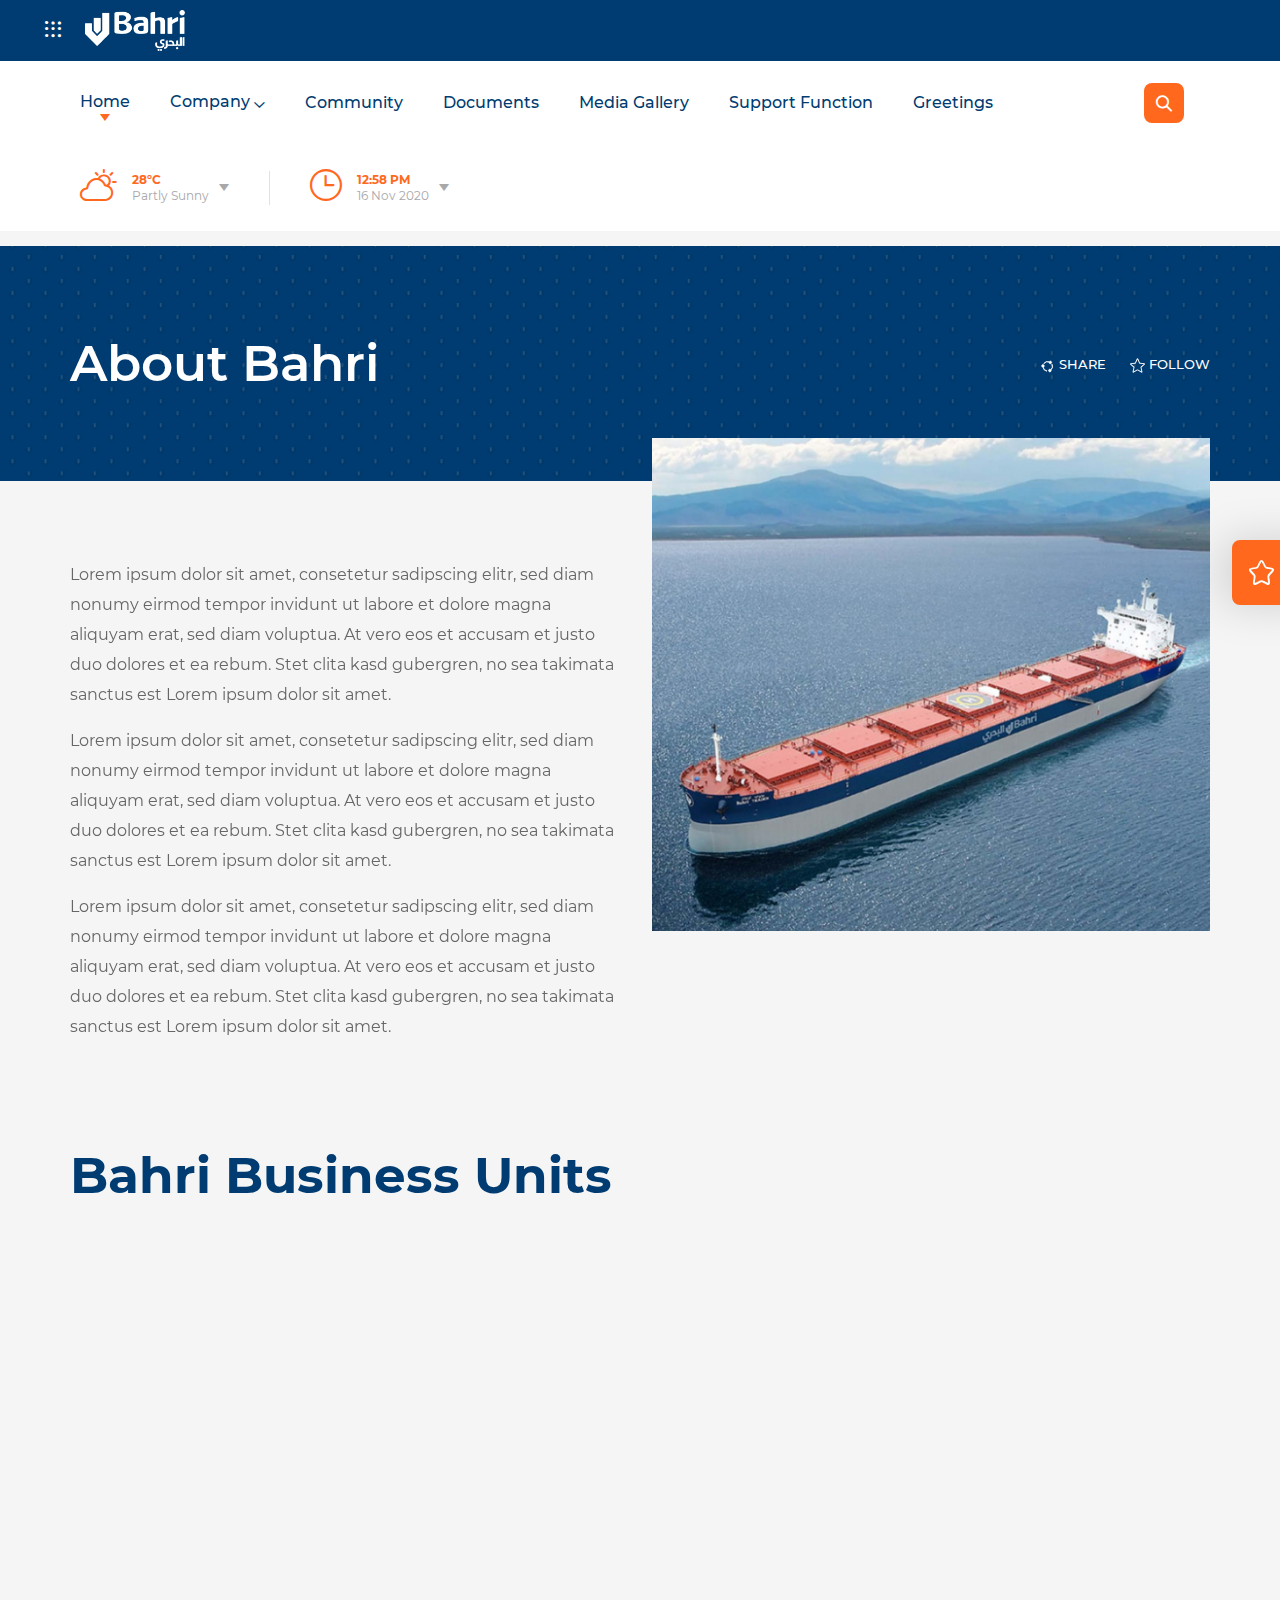
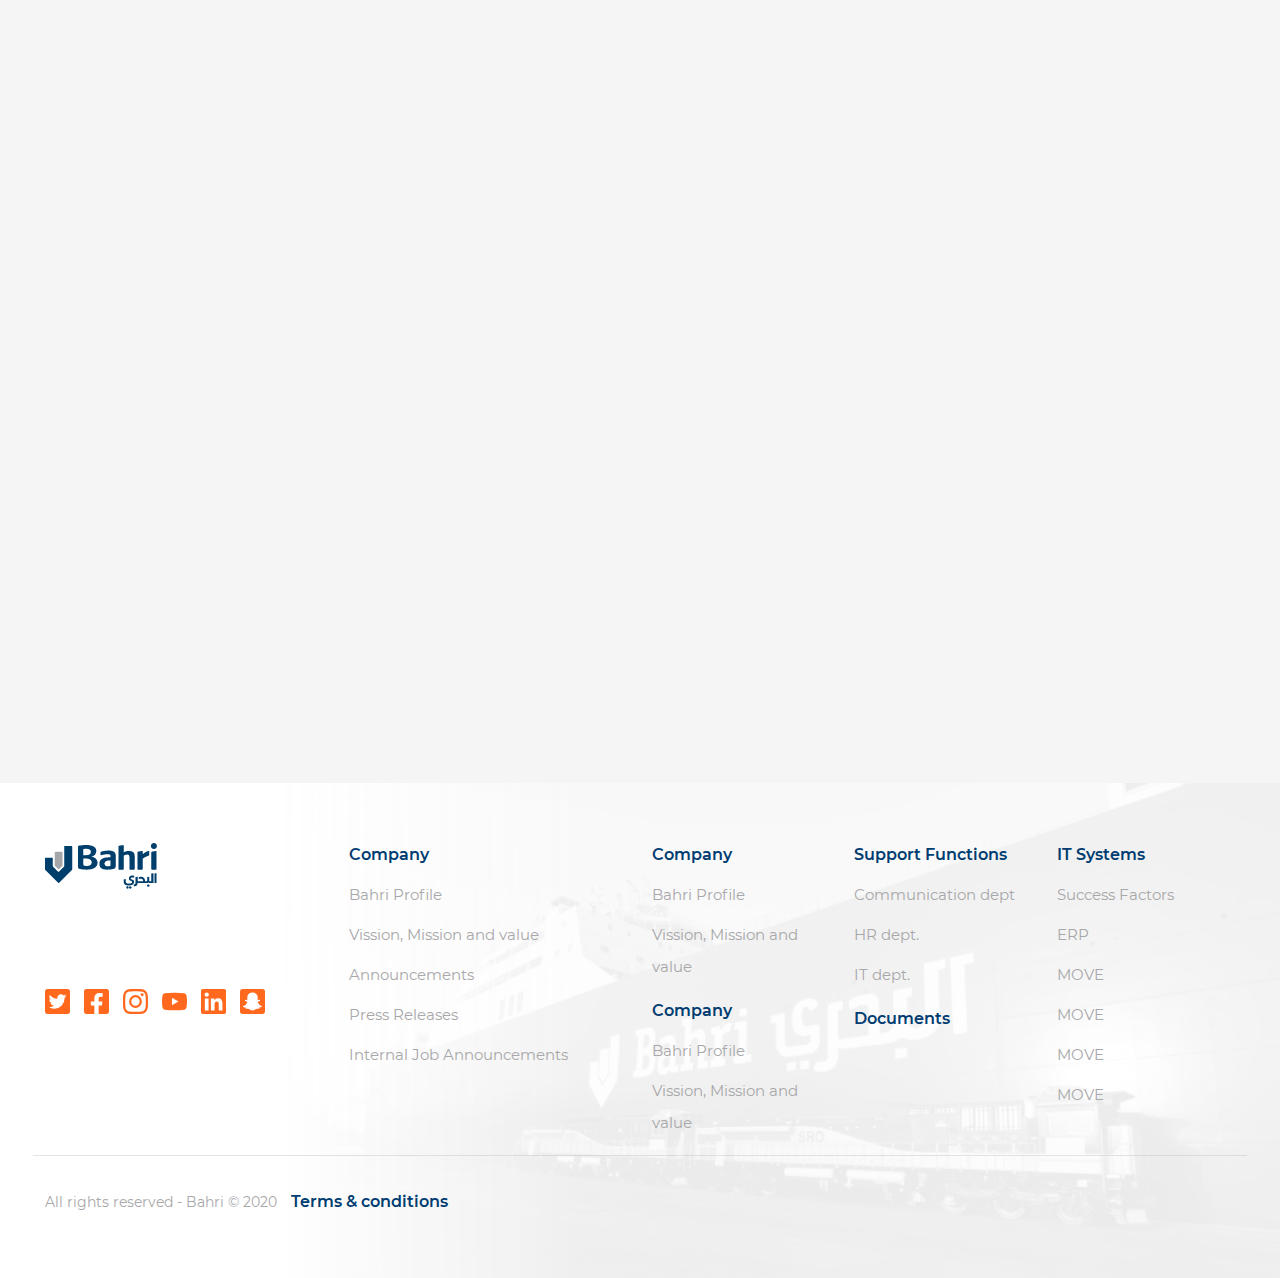
==== commit 0584741d: "modfied" ====
--- a/about.html
+++ b/about.html
@@ -5,7 +5,8 @@
     <meta charset="utf-8">
     <meta name="viewport" content="width=device-width, initial-scale=1">
     <title>:: Bahri ::</title>
-    <link rel="stylesheet" href="https://cdnjs.cloudflare.com/ajax/libs/animate.css/3.5.1/animate.min.css">
+<!--    <link rel="stylesheet" href="https://cdnjs.cloudflare.com/ajax/libs/animate.css/3.5.1/animate.min.css">-->
+    <link href="https://unpkg.com/aos@2.3.1/dist/aos.css" rel="stylesheet">
     <link rel="stylesheet" href="assets/owl-carousel/owl.theme.default.min.css">
     <link rel="stylesheet" href="assets/owl-carousel/owl.carousel.min.css">
     <link rel="stylesheet" href="assets/css/webslidemenu.css">
@@ -398,22 +399,31 @@
         <section class="about">
             <div class="container">
                 <div class="row">
-                    <div class="col-md-6">
-                        <div class="about-intro">
+                    <div class="col-md-6 order-md-1 order-2">
+                        <div class="about-intro" data-aos="fade-up" data-aos-duration="1000">
                             <p>
-                                Lorem ipsum dolor sit amet, consetetur sadipscing elitr, sed diam nonumy eirmod tempor invidunt ut labore et dolore magna aliquyam erat, sed diam voluptua. At vero eos et accusam et justo duo dolores et ea rebum. Stet clita kasd gubergren, no sea takimata sanctus est Lorem ipsum dolor sit amet.
+                                Lorem ipsum dolor sit amet, consetetur sadipscing elitr, sed diam nonumy eirmod tempor
+                                invidunt ut labore et dolore magna aliquyam erat, sed diam voluptua. At vero eos et
+                                accusam et justo duo dolores et ea rebum. Stet clita kasd gubergren, no sea takimata
+                                sanctus est Lorem ipsum dolor sit amet.
                             </p>
                             <p>
-                                Lorem ipsum dolor sit amet, consetetur sadipscing elitr, sed diam nonumy eirmod tempor invidunt ut labore et dolore magna aliquyam erat, sed diam voluptua. At vero eos et accusam et justo duo dolores et ea rebum. Stet clita kasd gubergren, no sea takimata sanctus est Lorem ipsum dolor sit amet.
+                                Lorem ipsum dolor sit amet, consetetur sadipscing elitr, sed diam nonumy eirmod tempor
+                                invidunt ut labore et dolore magna aliquyam erat, sed diam voluptua. At vero eos et
+                                accusam et justo duo dolores et ea rebum. Stet clita kasd gubergren, no sea takimata
+                                sanctus est Lorem ipsum dolor sit amet.
                             </p>
                             <p>
-                                Lorem ipsum dolor sit amet, consetetur sadipscing elitr, sed diam nonumy eirmod tempor invidunt ut labore et dolore magna aliquyam erat, sed diam voluptua. At vero eos et accusam et justo duo dolores et ea rebum. Stet clita kasd gubergren, no sea takimata sanctus est Lorem ipsum dolor sit amet.
+                                Lorem ipsum dolor sit amet, consetetur sadipscing elitr, sed diam nonumy eirmod tempor
+                                invidunt ut labore et dolore magna aliquyam erat, sed diam voluptua. At vero eos et
+                                accusam et justo duo dolores et ea rebum. Stet clita kasd gubergren, no sea takimata
+                                sanctus est Lorem ipsum dolor sit amet.
 
                             </p>
                         </div>
                     </div>
-                    <div class="col-md-6">
-                        <div class="intro-img">
+                    <div class="col-md-6 order-md-2 order-1">
+                        <div class="intro-img"  data-aos="fade-left" data-aos-duration="1000">
                             <img class="img-fluid" src="assets/images/Rectangle%20817.png" alt="">
                         </div>
                     </div>
@@ -426,8 +436,8 @@
                     <div class="col-12">
                         <h1 class="unit-heading">Bahri Business Units</h1>
                         <div class="d-flex flex-md-row flex-sm-column business-units">
-                            <div class="d-flex business-units-container align-items-center justify-content-center w-100"
-                                 style="background-image: url('assets/images/business-unit-1.jpg')">
+                            <div class="d-flex business-units-container w-100" data-aos="fade-up" data-aos-duration="500">
+                                <img class="img-fluid image" src="assets/images/business-unit-1.jpg" alt="">
                                 <div class="content text-center flex-column justify-content-end align-self-end">
                                     <img src="assets/images/oil.png" alt="">
                                     <p>Bahri Oil</p>
@@ -448,8 +458,8 @@
                                 </div>
                             </div>
 
-                            <div class="d-flex business-units-container align-items-center justify-content-center w-100"
-                                 style="background-image: url('assets/images/business-unit-1.jpg')">
+                            <div class="d-flex business-units-container w-100" data-aos="fade-up" data-aos-duration="700">
+                                <img class="img-fluid image" src="assets/images/business-unit-2.jpg" alt="">
                                 <div class="content text-center flex-column justify-content-end align-self-end">
                                     <img src="assets/images/logistic.png" alt="">
                                     <p>Bahri Logistics</p>
@@ -470,8 +480,8 @@
                                 </div>
                             </div>
 
-                            <div class="d-flex business-units-container align-items-center justify-content-center w-100"
-                                 style="background-image: url('assets/images/business-unit-1.jpg')">
+                            <div class="d-flex business-units-container w-100" data-aos="fade-up" data-aos-duration="900">
+                                <img class="img-fluid image" src="assets/images/business-unit-3.jpg" alt="">
                                 <div class="content text-center flex-column justify-content-end align-self-end">
                                     <img src="assets/images/chemical.png" alt="">
                                     <p>Bahri Chemicals</p>
@@ -492,131 +502,145 @@
                                 </div>
                             </div>
 
-                            <!--Unit Details -->
-                            <div class="collapse text-white business-units-details-container" id="collapse1"
-                                 style="background-image: url('assets/images/business-unit-1.jpg')">
-                                <div class="content d-flex align-items-center">
-                                    <div class="container">
-                                        <div class="row">
-                                            <div class="col-md-7 col-12">
-                                                <img src="assets/images/icon.png" alt="">
-                                                <h5>Bahri Dry Bulk</h5>
-                                                <p>Our most established global service offers over 40 years’ maritime
-                                                    experience on all our routes.</p>
-                                                <p class="small-p">We are passionate supporters of the Saudi Vision
-                                                    2030.</p>
-                                                <button class="btn btn-secondary btn-orange-animated">More about bahri
-                                                    Logistics
-                                                </button>
-                                            </div>
-                                            <div class="col-md-5 col-12">
-                                                <div class="top10 d-flex align-items-center justify-content-center">
-                                                        <h1>Top 10</h1>
-                                                        <span>GLOBAL<br>BREAKBULK<br>CARRIER</span>
-                                                    </div>
-                                                <div class="top10 bottom-dec d-flex align-items-center justify-content-center">
-                                                        <h1 class="six">6</h1>
-                                                        <span>MULTIPURPOSE<br></br>VESSELS</span>
-                                                </div>
-                                                <button type="button" class="btn-close unit-close"
-                                                        data-bs-toggle="collapse"
-                                                        data-bs-target="#collapse1" aria-expanded="false"
-                                                        aria-controls="collapse1" aria-label="Close">
-                                                    <svg xmlns="http://www.w3.org/2000/svg" width="16" height="15" viewBox="0 0 16 15">
+                        <!--Unit Details -->
+                        <div class="collapse text-white business-units-details-container" id="collapse1"
+                             style="background-image: url('assets/images/business-unit-1.jpg')">
+                            <div class="content d-flex align-items-center">
+                                <div class="container">
+                                    <div class="row">
+                                        <div class="col-md-7 col-12">
+                                            <img src="assets/images/icon.png" alt="">
+                                            <h5>Bahri Dry Bulk</h5>
+                                            <p>Our most established global service offers over 40 years’ maritime
+                                                experience on all our routes.</p>
+                                            <p class="small-p">We are passionate supporters of the Saudi Vision
+                                                2030.</p>
+                                            <button class="btn btn-secondary btn-orange-animated">More about bahri
+                                                Logistics
+                                            </button>
+                                        </div>
+                                        <div class="col-md-5 col-12">
+                                            <div class="top10 d-flex align-items-center justify-content-center">
+                                                <h1>Top 10</h1>
+                                                <span>GLOBAL<br>BREAKBULK<br>CARRIER</span>
+                                            </div>
+                                            <div class="top10 bottom-dec d-flex align-items-center justify-content-center">
+                                                <h1 class="six">6</h1>
+                                                <span>MULTIPURPOSE<br></br>VESSELS</span>
+                                            </div>
+                                            <button type="button" class="btn-close unit-close"
+                                                    data-bs-toggle="collapse"
+                                                    data-bs-target="#collapse1" aria-expanded="false"
+                                                    aria-controls="collapse1" aria-label="Close">
+                                                <svg xmlns="http://www.w3.org/2000/svg" width="16" height="15"
+                                                     viewBox="0 0 16 15">
                                                     <g id="circle-arrow" transform="translate(0.707 0.707)">
-                                                        <line id="Line_46" data-name="Line 46" x2="19.392" transform="translate(0 0) rotate(45)" fill="none" stroke="#fff" stroke-width="2"/>
-                                                        <line id="Line_47" data-name="Line 47" x2="19.392" transform="translate(0 13.712) rotate(-45)" fill="none" stroke="#fff" stroke-width="2"/>
+                                                        <line id="Line_46" data-name="Line 46" x2="19.392"
+                                                              transform="translate(0 0) rotate(45)" fill="none"
+                                                              stroke="#fff" stroke-width="2"/>
+                                                        <line id="Line_47" data-name="Line 47" x2="19.392"
+                                                              transform="translate(0 13.712) rotate(-45)" fill="none"
+                                                              stroke="#fff" stroke-width="2"/>
                                                     </g>
                                                 </svg>
 
-                                                </button>
-                                            </div>
+                                            </button>
                                         </div>
                                     </div>
                                 </div>
                             </div>
-
-                            <div class="collapse text-white business-units-details-container" id="collapse2"
-                                 style="background-image: url('assets/images/business-unit-1.jpg')">
-                                <div class="content d-flex align-items-center">
-                                    <div class="container">
-                                        <div class="row">
-                                            <div class="col-md-7 col-12">
-                                                <img src="assets/images/icon.png" alt="">
-                                                <h5>Bahri Dry Bulk</h5>
-                                                <p>Our most established global service offers over 40 years’ maritime
-                                                    experience on all our routes.</p>
-                                                <p class="small-p">We are passionate supporters of the Saudi Vision
-                                                    2030.</p>
-                                                <button class="btn btn-secondary btn-orange-animated">More about bahri
-                                                    Logistics
-                                                </button>
-                                            </div>
-                                            <div class="col-md-5 col-12">
-                                                <div class="top10 d-flex align-items-center justify-content-center">
-                                                    <h1>Top 10</h1>
-                                                    <span>GLOBAL<br>BREAKBULK<br>CARRIER</span>
-                                                </div>
-                                                <div class="top10 bottom-dec d-flex align-items-center justify-content-center">
-                                                    <h1 class="six">6</h1>
-                                                    <span>MULTIPURPOSE<br></br>VESSELS</span>
-                                                </div>
-                                                <button type="button" class="btn-close unit-close"
-                                                        data-bs-toggle="collapse"
-                                                        data-bs-target="#collapse2" aria-expanded="false"
-                                                        aria-controls="collapse1" aria-label="Close">
-                                                    <svg xmlns="http://www.w3.org/2000/svg" width="16" height="15" viewBox="0 0 16 15">
-                                                        <g id="circle-arrow" transform="translate(0.707 0.707)">
-                                                            <line id="Line_46" data-name="Line 46" x2="19.392" transform="translate(0 0) rotate(45)" fill="none" stroke="#fff" stroke-width="2"/>
-                                                            <line id="Line_47" data-name="Line 47" x2="19.392" transform="translate(0 13.712) rotate(-45)" fill="none" stroke="#fff" stroke-width="2"/>
-                                                        </g>
-                                                    </svg>
-
-                                                </button>
-                                            </div>
+                        </div>
+
+                        <div class="collapse text-white business-units-details-container" id="collapse2"
+                             style="background-image: url('assets/images/business-unit-1.jpg')">
+                            <div class="content d-flex align-items-center">
+                                <div class="container">
+                                    <div class="row">
+                                        <div class="col-md-7 col-12">
+                                            <img src="assets/images/icon.png" alt="">
+                                            <h5>Bahri Dry Bulk</h5>
+                                            <p>Our most established global service offers over 40 years’ maritime
+                                                experience on all our routes.</p>
+                                            <p class="small-p">We are passionate supporters of the Saudi Vision
+                                                2030.</p>
+                                            <button class="btn btn-secondary btn-orange-animated">More about bahri
+                                                Logistics
+                                            </button>
+                                        </div>
+                                        <div class="col-md-5 col-12">
+                                            <div class="top10 d-flex align-items-center justify-content-center">
+                                                <h1>Top 10</h1>
+                                                <span>GLOBAL<br>BREAKBULK<br>CARRIER</span>
+                                            </div>
+                                            <div class="top10 bottom-dec d-flex align-items-center justify-content-center">
+                                                <h1 class="six">6</h1>
+                                                <span>MULTIPURPOSE<br></br>VESSELS</span>
+                                            </div>
+                                            <button type="button" class="btn-close unit-close"
+                                                    data-bs-toggle="collapse"
+                                                    data-bs-target="#collapse2" aria-expanded="false"
+                                                    aria-controls="collapse1" aria-label="Close">
+                                                <svg xmlns="http://www.w3.org/2000/svg" width="16" height="15"
+                                                     viewBox="0 0 16 15">
+                                                    <g id="circle-arrow" transform="translate(0.707 0.707)">
+                                                        <line id="Line_46" data-name="Line 46" x2="19.392"
+                                                              transform="translate(0 0) rotate(45)" fill="none"
+                                                              stroke="#fff" stroke-width="2"/>
+                                                        <line id="Line_47" data-name="Line 47" x2="19.392"
+                                                              transform="translate(0 13.712) rotate(-45)" fill="none"
+                                                              stroke="#fff" stroke-width="2"/>
+                                                    </g>
+                                                </svg>
+
+                                            </button>
                                         </div>
                                     </div>
                                 </div>
                             </div>
-
-                            <div class="collapse text-white business-units-details-container" id="collapse3"
-                                 style="background-image: url('assets/images/business-unit-1.jpg')">
-                                <div class="content d-flex align-items-center">
-                                    <div class="container">
-                                        <div class="row">
-                                            <div class="col-md-7 col-12">
-                                                <img src="assets/images/icon.png" alt="">
-                                                <h5>Bahri Dry Bulk</h5>
-                                                <p>Our most established global service offers over 40 years’ maritime
-                                                    experience on all our routes.</p>
-                                                <p class="small-p">We are passionate supporters of the Saudi Vision
-                                                    2030.</p>
-                                                <button class="btn btn-secondary btn-orange-animated">More about bahri
-                                                    Logistics
-                                                </button>
-                                            </div>
-                                            <div class="col-md-5 col-12">
-                                                <div class="top10 d-flex align-items-center justify-content-center">
-                                                    <h1>Top 10</h1>
-                                                    <span>GLOBAL<br>BREAKBULK<br>CARRIER</span>
-                                                </div>
-                                                <div class="top10 bottom-dec d-flex align-items-center justify-content-center">
-                                                    <h1 class="six">6</h1>
-                                                    <span>MULTIPURPOSE<br></br>VESSELS</span>
-                                                </div>
-                                                <button type="button" class="btn-close unit-close"
-                                                        data-bs-toggle="collapse"
-                                                        data-bs-target="#collapse3" aria-expanded="false"
-                                                        aria-controls="collapse1" aria-label="Close">
-                                                    <svg xmlns="http://www.w3.org/2000/svg" width="16" height="15" viewBox="0 0 16 15">
-                                                        <g id="circle-arrow" transform="translate(0.707 0.707)">
-                                                            <line id="Line_46" data-name="Line 46" x2="19.392" transform="translate(0 0) rotate(45)" fill="none" stroke="#fff" stroke-width="2"/>
-                                                            <line id="Line_47" data-name="Line 47" x2="19.392" transform="translate(0 13.712) rotate(-45)" fill="none" stroke="#fff" stroke-width="2"/>
-                                                        </g>
-                                                    </svg>
-
-                                                </button>
-                                            </div>
+                        </div>
+
+                        <div class="collapse text-white business-units-details-container" id="collapse3"
+                             style="background-image: url('assets/images/business-unit-1.jpg')">
+                            <div class="content d-flex align-items-center">
+                                <div class="container">
+                                    <div class="row">
+                                        <div class="col-md-7 col-12">
+                                            <img src="assets/images/icon.png" alt="">
+                                            <h5>Bahri Dry Bulk</h5>
+                                            <p>Our most established global service offers over 40 years’ maritime
+                                                experience on all our routes.</p>
+                                            <p class="small-p">We are passionate supporters of the Saudi Vision
+                                                2030.</p>
+                                            <button class="btn btn-secondary btn-orange-animated">More about bahri
+                                                Logistics
+                                            </button>
+                                        </div>
+                                        <div class="col-md-5 col-12">
+                                            <div class="top10 d-flex align-items-center justify-content-center">
+                                                <h1>Top 10</h1>
+                                                <span>GLOBAL<br>BREAKBULK<br>CARRIER</span>
+                                            </div>
+                                            <div class="top10 bottom-dec d-flex align-items-center justify-content-center">
+                                                <h1 class="six">6</h1>
+                                                <span>MULTIPURPOSE<br></br>VESSELS</span>
+                                            </div>
+                                            <button type="button" class="btn-close unit-close"
+                                                    data-bs-toggle="collapse"
+                                                    data-bs-target="#collapse3" aria-expanded="false"
+                                                    aria-controls="collapse1" aria-label="Close">
+                                                <svg xmlns="http://www.w3.org/2000/svg" width="16" height="15"
+                                                     viewBox="0 0 16 15">
+                                                    <g id="circle-arrow" transform="translate(0.707 0.707)">
+                                                        <line id="Line_46" data-name="Line 46" x2="19.392"
+                                                              transform="translate(0 0) rotate(45)" fill="none"
+                                                              stroke="#fff" stroke-width="2"/>
+                                                        <line id="Line_47" data-name="Line 47" x2="19.392"
+                                                              transform="translate(0 13.712) rotate(-45)" fill="none"
+                                                              stroke="#fff" stroke-width="2"/>
+                                                    </g>
+                                                </svg>
+
+                                            </button>
                                         </div>
                                     </div>
                                 </div>
@@ -624,11 +648,12 @@
                         </div>
                     </div>
                 </div>
-                <div class="row">
-                    <div class="col-12">
-                        <div class="d-flex flex-md-row flex-sm-column business-units">
-                            <div class="d-flex business-units-container align-items-center justify-content-center w-100"
-                                 style="background-image: url('assets/images/business-unit-1.jpg')">
+            </div>
+            <div class="row">
+                <div class="col-12">
+                    <div class="d-flex flex-md-row flex-sm-column business-units">
+                        <div class="d-flex business-units-container w-100" data-aos="fade-up" data-aos-duration="1100">
+                            <img class="img-fluid image" src="assets/images/business-unit-4.jpg" alt="">
                                 <div class="content text-center flex-column justify-content-end align-self-end">
                                     <img src="assets/images/dry.png" alt="">
                                     <p>Bahri Dry Bulk</p>
@@ -647,10 +672,10 @@
                                         </svg>
                                     </button>
                                 </div>
-                            </div>
-
-                            <div class="d-flex business-units-container align-items-center justify-content-center w-100"
-                                 style="background-image: url('assets/images/business-unit-1.jpg')">
+                        </div>
+
+                        <div class="d-flex business-units-container w-100" data-aos="fade-up" data-aos-duration="1300">
+                            <img class="img-fluid image" src="assets/images/business-unit-5.jpg" alt="">
                                 <div class="content text-center flex-column justify-content-end align-self-end">
                                     <img src="assets/images/ship.png" alt="">
                                     <p>Bahri Ship Mgmt.</p>
@@ -669,10 +694,10 @@
                                         </svg>
                                     </button>
                                 </div>
-                            </div>
-
-                            <div class="d-flex business-units-container align-items-center justify-content-center w-100"
-                                 style="background-image: url('assets/images/business-unit-1.jpg')">
+                        </div>
+
+                        <div class="d-flex business-units-container w-100" data-aos="fade-up" data-aos-duration="1500">
+                            <img class="img-fluid image" src="assets/images/business-unit-5.jpg" alt="">
                                 <div class="content text-center flex-column justify-content-end align-self-end">
                                     <img src="assets/images/desalination.png" alt="">
                                     <p>Bahri Desalination</p>
@@ -691,133 +716,147 @@
                                         </svg>
                                     </button>
                                 </div>
+                        </div>
+
+                        <!--Unit Details -->
+                        <div class="collapse text-white business-units-details-container" id="collapse4"
+                             style="background-image: url('assets/images/business-unit-1.jpg')">
+                            <div class="content d-flex align-items-center">
+                                <div class="container">
+                                    <div class="row">
+                                        <div class="col-md-7 col-12">
+                                            <img src="assets/images/icon.png" alt="">
+                                            <h5>Bahri Dry Bulk</h5>
+                                            <p>Our most established global service offers over 40 years’ maritime
+                                                experience on all our routes.</p>
+                                            <p class="small-p">We are passionate supporters of the Saudi Vision
+                                                2030.</p>
+                                            <button class="btn btn-secondary btn-orange-animated">More about bahri
+                                                Logistics
+                                            </button>
+                                        </div>
+                                        <div class="col-md-5 col-12">
+                                            <div class="top10 d-flex align-items-center justify-content-center">
+                                                <h1>Top 10</h1>
+                                                <span>GLOBAL<br>BREAKBULK<br>CARRIER</span>
+                                            </div>
+                                            <div class="top10 bottom-dec d-flex align-items-center justify-content-center">
+                                                <h1 class="six">6</h1>
+                                                <span>MULTIPURPOSE<br></br>VESSELS</span>
+                                            </div>
+                                            <button type="button" class="btn-close unit-close"
+                                                    data-bs-toggle="collapse"
+                                                    data-bs-target="#collapse4" aria-expanded="false"
+                                                    aria-controls="collapse1" aria-label="Close">
+                                                <svg xmlns="http://www.w3.org/2000/svg" width="16" height="15"
+                                                     viewBox="0 0 16 15">
+                                                    <g id="circle-arrow" transform="translate(0.707 0.707)">
+                                                        <line id="Line_46" data-name="Line 46" x2="19.392"
+                                                              transform="translate(0 0) rotate(45)" fill="none"
+                                                              stroke="#fff" stroke-width="2"/>
+                                                        <line id="Line_47" data-name="Line 47" x2="19.392"
+                                                              transform="translate(0 13.712) rotate(-45)" fill="none"
+                                                              stroke="#fff" stroke-width="2"/>
+                                                    </g>
+                                                </svg>
+
+                                            </button>
+                                        </div>
+                                    </div>
+                                </div>
                             </div>
-
-                            <!--Unit Details -->
-                            <div class="collapse text-white business-units-details-container" id="collapse4"
-                                 style="background-image: url('assets/images/business-unit-1.jpg')">
-                                <div class="content d-flex align-items-center">
-                                    <div class="container">
-                                        <div class="row">
-                                            <div class="col-md-7 col-12">
-                                                <img src="assets/images/icon.png" alt="">
-                                                <h5>Bahri Dry Bulk</h5>
-                                                <p>Our most established global service offers over 40 years’ maritime
-                                                    experience on all our routes.</p>
-                                                <p class="small-p">We are passionate supporters of the Saudi Vision
-                                                    2030.</p>
-                                                <button class="btn btn-secondary btn-orange-animated">More about bahri
-                                                    Logistics
-                                                </button>
-                                            </div>
-                                            <div class="col-md-5 col-12">
-                                                <div class="top10 d-flex align-items-center justify-content-center">
-                                                    <h1>Top 10</h1>
-                                                    <span>GLOBAL<br>BREAKBULK<br>CARRIER</span>
-                                                </div>
-                                                <div class="top10 bottom-dec d-flex align-items-center justify-content-center">
-                                                    <h1 class="six">6</h1>
-                                                    <span>MULTIPURPOSE<br></br>VESSELS</span>
-                                                </div>
-                                                <button type="button" class="btn-close unit-close"
-                                                        data-bs-toggle="collapse"
-                                                        data-bs-target="#collapse4" aria-expanded="false"
-                                                        aria-controls="collapse1" aria-label="Close">
-                                                    <svg xmlns="http://www.w3.org/2000/svg" width="16" height="15" viewBox="0 0 16 15">
-                                                        <g id="circle-arrow" transform="translate(0.707 0.707)">
-                                                            <line id="Line_46" data-name="Line 46" x2="19.392" transform="translate(0 0) rotate(45)" fill="none" stroke="#fff" stroke-width="2"/>
-                                                            <line id="Line_47" data-name="Line 47" x2="19.392" transform="translate(0 13.712) rotate(-45)" fill="none" stroke="#fff" stroke-width="2"/>
-                                                        </g>
-                                                    </svg>
-
-                                                </button>
-                                            </div>
+                        </div>
+
+                        <div class="collapse text-white business-units-details-container" id="collapse5"
+                             style="background-image: url('assets/images/business-unit-1.jpg')">
+                            <div class="content d-flex align-items-center">
+                                <div class="container">
+                                    <div class="row">
+                                        <div class="col-md-7 col-12">
+                                            <img src="assets/images/icon.png" alt="">
+                                            <h5>Bahri Dry Bulk</h5>
+                                            <p>Our most established global service offers over 40 years’ maritime
+                                                experience on all our routes.</p>
+                                            <p class="small-p">We are passionate supporters of the Saudi Vision
+                                                2030.</p>
+                                            <button class="btn btn-secondary btn-orange-animated">More about bahri
+                                                Logistics
+                                            </button>
+                                        </div>
+                                        <div class="col-md-5 col-12">
+                                            <div class="top10 d-flex align-items-center justify-content-center">
+                                                <h1>Top 10</h1>
+                                                <span>GLOBAL<br>BREAKBULK<br>CARRIER</span>
+                                            </div>
+                                            <div class="top10 bottom-dec d-flex align-items-center justify-content-center">
+                                                <h1 class="six">6</h1>
+                                                <span>MULTIPURPOSE<br></br>VESSELS</span>
+                                            </div>
+                                            <button type="button" class="btn-close unit-close"
+                                                    data-bs-toggle="collapse"
+                                                    data-bs-target="#collapse5" aria-expanded="false"
+                                                    aria-controls="collapse1" aria-label="Close">
+                                                <svg xmlns="http://www.w3.org/2000/svg" width="16" height="15"
+                                                     viewBox="0 0 16 15">
+                                                    <g id="circle-arrow" transform="translate(0.707 0.707)">
+                                                        <line id="Line_46" data-name="Line 46" x2="19.392"
+                                                              transform="translate(0 0) rotate(45)" fill="none"
+                                                              stroke="#fff" stroke-width="2"/>
+                                                        <line id="Line_47" data-name="Line 47" x2="19.392"
+                                                              transform="translate(0 13.712) rotate(-45)" fill="none"
+                                                              stroke="#fff" stroke-width="2"/>
+                                                    </g>
+                                                </svg>
+
+                                            </button>
                                         </div>
                                     </div>
                                 </div>
                             </div>
-
-                            <div class="collapse text-white business-units-details-container" id="collapse5"
-                                 style="background-image: url('assets/images/business-unit-1.jpg')">
-                                <div class="content d-flex align-items-center">
-                                    <div class="container">
-                                        <div class="row">
-                                            <div class="col-md-7 col-12">
-                                                <img src="assets/images/icon.png" alt="">
-                                                <h5>Bahri Dry Bulk</h5>
-                                                <p>Our most established global service offers over 40 years’ maritime
-                                                    experience on all our routes.</p>
-                                                <p class="small-p">We are passionate supporters of the Saudi Vision
-                                                    2030.</p>
-                                                <button class="btn btn-secondary btn-orange-animated">More about bahri
-                                                    Logistics
-                                                </button>
-                                            </div>
-                                            <div class="col-md-5 col-12">
-                                                <div class="top10 d-flex align-items-center justify-content-center">
-                                                    <h1>Top 10</h1>
-                                                    <span>GLOBAL<br>BREAKBULK<br>CARRIER</span>
-                                                </div>
-                                                <div class="top10 bottom-dec d-flex align-items-center justify-content-center">
-                                                    <h1 class="six">6</h1>
-                                                    <span>MULTIPURPOSE<br></br>VESSELS</span>
-                                                </div>
-                                                <button type="button" class="btn-close unit-close"
-                                                        data-bs-toggle="collapse"
-                                                        data-bs-target="#collapse5" aria-expanded="false"
-                                                        aria-controls="collapse1" aria-label="Close">
-                                                    <svg xmlns="http://www.w3.org/2000/svg" width="16" height="15" viewBox="0 0 16 15">
-                                                        <g id="circle-arrow" transform="translate(0.707 0.707)">
-                                                            <line id="Line_46" data-name="Line 46" x2="19.392" transform="translate(0 0) rotate(45)" fill="none" stroke="#fff" stroke-width="2"/>
-                                                            <line id="Line_47" data-name="Line 47" x2="19.392" transform="translate(0 13.712) rotate(-45)" fill="none" stroke="#fff" stroke-width="2"/>
-                                                        </g>
-                                                    </svg>
-
-                                                </button>
-                                            </div>
-                                        </div>
-                                    </div>
-                                </div>
-                            </div>
-
-                            <div class="collapse text-white business-units-details-container" id="collapse6"
-                                 style="background-image: url('assets/images/business-unit-1.jpg')">
-                                <div class="content d-flex align-items-center">
-                                    <div class="container">
-                                        <div class="row">
-                                            <div class="col-md-7 col-12">
-                                                <img src="assets/images/icon.png" alt="">
-                                                <h5>Bahri Dry Bulk</h5>
-                                                <p>Our most established global service offers over 40 years’ maritime
-                                                    experience on all our routes.</p>
-                                                <p class="small-p">We are passionate supporters of the Saudi Vision
-                                                    2030.</p>
-                                                <button class="btn btn-secondary btn-orange-animated">More about bahri
-                                                    Logistics
-                                                </button>
-                                            </div>
-                                            <div class="col-md-5 col-12">
-                                                <div class="top10 d-flex align-items-center justify-content-center">
-                                                    <h1>Top 10</h1>
-                                                    <span>GLOBAL<br>BREAKBULK<br>CARRIER</span>
-                                                </div>
-                                                <div class="top10 bottom-dec d-flex align-items-center justify-content-center">
-                                                    <h1 class="six">6</h1>
-                                                    <span>MULTIPURPOSE<br>VESSELS</span>
-                                                </div>
-                                                <button type="button" class="btn-close unit-close"
-                                                        data-bs-toggle="collapse"
-                                                        data-bs-target="#collapse6" aria-expanded="false"
-                                                        aria-controls="collapse1" aria-label="Close">
-                                                    <svg xmlns="http://www.w3.org/2000/svg" width="16" height="15" viewBox="0 0 16 15">
-                                                        <g id="circle-arrow" transform="translate(0.707 0.707)">
-                                                            <line id="Line_46" data-name="Line 46" x2="19.392" transform="translate(0 0) rotate(45)" fill="none" stroke="#fff" stroke-width="2"/>
-                                                            <line id="Line_47" data-name="Line 47" x2="19.392" transform="translate(0 13.712) rotate(-45)" fill="none" stroke="#fff" stroke-width="2"/>
-                                                        </g>
-                                                    </svg>
-
-                                                </button>
-                                            </div>
+                        </div>
+
+                        <div class="collapse text-white business-units-details-container" id="collapse6"
+                             style="background-image: url('assets/images/business-unit-1.jpg')">
+                            <div class="content d-flex align-items-center">
+                                <div class="container">
+                                    <div class="row">
+                                        <div class="col-md-7 col-12">
+                                            <img src="assets/images/icon.png" alt="">
+                                            <h5>Bahri Dry Bulk</h5>
+                                            <p>Our most established global service offers over 40 years’ maritime
+                                                experience on all our routes.</p>
+                                            <p class="small-p">We are passionate supporters of the Saudi Vision
+                                                2030.</p>
+                                            <button class="btn btn-secondary btn-orange-animated">More about bahri
+                                                Logistics
+                                            </button>
+                                        </div>
+                                        <div class="col-md-5 col-12">
+                                            <div class="top10 d-flex align-items-center justify-content-center">
+                                                <h1>Top 10</h1>
+                                                <span>GLOBAL<br>BREAKBULK<br>CARRIER</span>
+                                            </div>
+                                            <div class="top10 bottom-dec d-flex align-items-center justify-content-center">
+                                                <h1 class="six">6</h1>
+                                                <span>MULTIPURPOSE<br>VESSELS</span>
+                                            </div>
+                                            <button type="button" class="btn-close unit-close"
+                                                    data-bs-toggle="collapse"
+                                                    data-bs-target="#collapse6" aria-expanded="false"
+                                                    aria-controls="collapse1" aria-label="Close">
+                                                <svg xmlns="http://www.w3.org/2000/svg" width="16" height="15"
+                                                     viewBox="0 0 16 15">
+                                                    <g id="circle-arrow" transform="translate(0.707 0.707)">
+                                                        <line id="Line_46" data-name="Line 46" x2="19.392"
+                                                              transform="translate(0 0) rotate(45)" fill="none"
+                                                              stroke="#fff" stroke-width="2"/>
+                                                        <line id="Line_47" data-name="Line 47" x2="19.392"
+                                                              transform="translate(0 13.712) rotate(-45)" fill="none"
+                                                              stroke="#fff" stroke-width="2"/>
+                                                    </g>
+                                                </svg>
+
+                                            </button>
                                         </div>
                                     </div>
                                 </div>
@@ -826,135 +865,136 @@
                     </div>
                 </div>
             </div>
-        </section>
-
-    </main>
-    <!--End Main -->
-    <!--Start Footer -->
-    <footer class="main-footer">
-        <div class="container-fluid">
-            <div class="row">
-                <div class="col-lg-3 col-md-4 col-sm-12">
-                    <div class="footer-logo mb-5"><a href=""><img src="assets/images/logo1.png" alt="bahri logo"></a>
-                    </div>
-                    <ul class="list-inline social-media">
-                        <li class="list-inline-item"><a href="">
-                            <svg xmlns="http://www.w3.org/2000/svg" width="14" height="14" viewBox="0 0 14 14">
-                                <path id="Path_215" data-name="Path 215"
-                                      d="M12.5-13H1.5A1.5,1.5,0,0,0,0-11.5v11A1.5,1.5,0,0,0,1.5,1h11A1.5,1.5,0,0,0,14-.5v-11A1.5,1.5,0,0,0,12.5-13ZM10.972-8.038c.006.087.006.178.006.266A5.792,5.792,0,0,1,5.147-1.941,5.8,5.8,0,0,1,2-2.859a4.321,4.321,0,0,0,.494.025,4.109,4.109,0,0,0,2.544-.875A2.052,2.052,0,0,1,3.122-5.131a2.209,2.209,0,0,0,.925-.038A2.05,2.05,0,0,1,2.406-7.181v-.025a2.049,2.049,0,0,0,.925.259,2.044,2.044,0,0,1-.915-1.7s0,0,0,0A2.024,2.024,0,0,1,2.7-9.687,5.819,5.819,0,0,0,6.922-7.544a2.052,2.052,0,0,1,2-2.519,2.042,2.042,0,0,1,1.5.647,4.016,4.016,0,0,0,1.3-.494,2.044,2.044,0,0,1-.9,1.128A4.078,4.078,0,0,0,12-9.1,4.313,4.313,0,0,1,10.972-8.038Z"
-                                      transform="translate(0 13)" fill="#ff681d"/>
-                            </svg>
-                        </a></li>
-                        <li class="list-inline-item"><a href="">
-                            <svg xmlns="http://www.w3.org/2000/svg" width="14" height="14" viewBox="0 0 14 14">
-                                <path id="Path_216" data-name="Path 216"
-                                      d="M12.5-13H1.5A1.5,1.5,0,0,0,0-11.5v11A1.5,1.5,0,0,0,1.5,1H5.789V-3.76H3.82V-6H5.789V-7.707a2.734,2.734,0,0,1,2.927-3.015,11.928,11.928,0,0,1,1.735.151v1.906H9.474a1.12,1.12,0,0,0-1.263,1.21V-6H10.36l-.344,2.24H8.211V1H12.5A1.5,1.5,0,0,0,14-.5v-11A1.5,1.5,0,0,0,12.5-13Z"
-                                      transform="translate(0 13)" fill="#ff681d"/>
-                            </svg>
-                        </a></li>
-                        <li class="list-inline-item"><a href="">
-                            <svg xmlns="http://www.w3.org/2000/svg" width="14.008" height="14.005"
-                                 viewBox="0 0 14.008 14.005">
-                                <path id="Path_217" data-name="Path 217"
-                                      d="M7-9.594A3.585,3.585,0,0,0,3.413-6,3.585,3.585,0,0,0,7-2.413,3.585,3.585,0,0,0,10.594-6,3.585,3.585,0,0,0,7-9.594ZM7-3.669A2.339,2.339,0,0,1,4.669-6,2.337,2.337,0,0,1,7-8.337,2.337,2.337,0,0,1,9.337-6,2.339,2.339,0,0,1,7-3.669Zm4.575-6.072a.838.838,0,0,0-.837-.837.838.838,0,0,0-.837.837.836.836,0,0,0,.837.837A.836.836,0,0,0,11.578-9.741Zm2.378.85a4.144,4.144,0,0,0-1.131-2.934,4.172,4.172,0,0,0-2.934-1.131c-1.156-.066-4.622-.066-5.778,0a4.166,4.166,0,0,0-2.934,1.128A4.158,4.158,0,0,0,.047-8.894c-.066,1.156-.066,4.622,0,5.778A4.145,4.145,0,0,0,1.178-.181,4.177,4.177,0,0,0,4.112.95c1.156.066,4.622.066,5.778,0A4.145,4.145,0,0,0,12.825-.181a4.172,4.172,0,0,0,1.131-2.934C14.022-4.272,14.022-7.734,13.956-8.891ZM12.462-1.875A2.363,2.363,0,0,1,11.131-.544,15.434,15.434,0,0,1,7-.263,15.554,15.554,0,0,1,2.875-.544,2.363,2.363,0,0,1,1.544-1.875,15.434,15.434,0,0,1,1.263-6a15.554,15.554,0,0,1,.281-4.128,2.363,2.363,0,0,1,1.331-1.331A15.434,15.434,0,0,1,7-11.744a15.554,15.554,0,0,1,4.128.281,2.363,2.363,0,0,1,1.331,1.331A15.434,15.434,0,0,1,12.744-6,15.425,15.425,0,0,1,12.462-1.875Z"
-                                      transform="translate(0.002 13.005)" fill="#ff681d"/>
-                            </svg>
-                        </a></li>
-                        <li class="list-inline-item"><a href="">
-                            <svg xmlns="http://www.w3.org/2000/svg" width="12.8" height="9" viewBox="0 0 12.8 9">
-                                <path id="Path_218" data-name="Path 218"
-                                      d="M12.883-7.592a1.608,1.608,0,0,0-1.132-1.139A38.007,38.007,0,0,0,6.75-9a38.008,38.008,0,0,0-5,.269A1.608,1.608,0,0,0,.617-7.592a16.872,16.872,0,0,0-.267,3.1,16.872,16.872,0,0,0,.267,3.1A1.584,1.584,0,0,0,1.749-.269,38.008,38.008,0,0,0,6.75,0a38.008,38.008,0,0,0,5-.269A1.584,1.584,0,0,0,12.883-1.39a16.872,16.872,0,0,0,.267-3.1A16.872,16.872,0,0,0,12.883-7.592Zm-7.442,5V-6.394l3.345,1.9Z"
-                                      transform="translate(-0.35 9)" fill="#ff681d"/>
-                            </svg>
-                        </a></li>
-                        <li class="list-inline-item"><a href="">
-                            <svg xmlns="http://www.w3.org/2000/svg" width="19.25" height="19.25"
-                                 viewBox="0 0 19.25 19.25">
-                                <path id="Path_219" data-name="Path 219"
-                                      d="M17.875-17.875H1.371A1.381,1.381,0,0,0,0-16.487V-.013A1.381,1.381,0,0,0,1.371,1.375h16.5A1.385,1.385,0,0,0,19.25-.013V-16.487A1.385,1.385,0,0,0,17.875-17.875ZM5.818-1.375H2.965v-9.187H5.822v9.187ZM4.391-11.816a1.655,1.655,0,0,1-1.654-1.654,1.655,1.655,0,0,1,1.654-1.654,1.658,1.658,0,0,1,1.654,1.654A1.652,1.652,0,0,1,4.391-11.816ZM16.513-1.375H13.66V-5.844c0-1.066-.021-2.436-1.482-2.436-1.487,0-1.714,1.16-1.714,2.359v4.546H7.61v-9.187h2.737v1.255h.039a3,3,0,0,1,2.7-1.482c2.888,0,3.425,1.9,3.425,4.378Z"
-                                      transform="translate(0 17.875)" fill="#ff681d"/>
-                            </svg>
-                        </a></li>
-                        <li class="list-inline-item"><a href="">
-                            <svg xmlns="http://www.w3.org/2000/svg" width="14" height="14" viewBox="0 0 14 14">
-                                <path id="Path_220" data-name="Path 220"
-                                      d="M12.5-13H1.5A1.5,1.5,0,0,0,0-11.5v11A1.5,1.5,0,0,0,1.5,1h11A1.5,1.5,0,0,0,14-.5v-11A1.5,1.5,0,0,0,12.5-13Zm-.2,9.841c-.109.253-.566.438-1.4.569a3.839,3.839,0,0,0-.134.5.241.241,0,0,1-.253.184H10.5C10.309-1.909,10.1-2,9.7-2a1.643,1.643,0,0,0-1.169.428A2.332,2.332,0,0,1,6.991-1a2.384,2.384,0,0,1-1.516-.569A1.648,1.648,0,0,0,4.306-2a7.967,7.967,0,0,0-.806.1.248.248,0,0,1-.259-.187,3.927,3.927,0,0,0-.134-.5c-.431-.066-1.4-.234-1.422-.669a.221.221,0,0,1,.184-.231A3.13,3.13,0,0,0,3.994-5.275S4-5.281,4-5.284a.467.467,0,0,0,.05-.391c-.106-.247-.559-.334-.75-.413-.494-.194-.562-.419-.531-.572a.535.535,0,0,1,.684-.322,1.177,1.177,0,0,0,.491.131.438.438,0,0,0,.206-.044A6.18,6.18,0,0,1,4.269-9.3,2.838,2.838,0,0,1,6.9-11l.209,0a2.813,2.813,0,0,1,2.634,1.7A6.176,6.176,0,0,1,9.859-6.9a.393.393,0,0,0,.178.044,1.233,1.233,0,0,0,.459-.131.571.571,0,0,1,.425,0,.435.435,0,0,1,.325.372c0,.2-.178.378-.538.519-.044.019-.1.034-.153.053-.2.066-.512.163-.594.359a.479.479,0,0,0,.05.391s0,.006.006.009A3.13,3.13,0,0,0,12.144-3.5.24.24,0,0,1,12.3-3.159Z"
-                                      transform="translate(0 13)" fill="#ff681d"/>
-                            </svg>
-                        </a></li>
-                    </ul>
+</div>
+</section>
+
+</main>
+<!--End Main -->
+<!--Start Footer -->
+<footer class="main-footer">
+    <div class="container-fluid">
+        <div class="row">
+            <div class="col-lg-3 col-md-4 col-sm-12">
+                <div class="footer-logo mb-5"><a href=""><img src="assets/images/logo1.png" alt="bahri logo"></a>
                 </div>
-                <div class="col-lg-3 col-md-4 col">
-                    <h6>Company</h6>
-                    <ul class="list-unstyled footer-link">
-                        <li><a href="">Bahri Profile</a></li>
-                        <li><a href="">Vission, Mission and value</a></li>
-                        <li><a href="">Announcements</a></li>
-                        <li><a href="">Press Releases</a></li>
-                        <li><a href="">Internal Job Announcements</a></li>
-                    </ul>
-                </div>
-                <div class="col-lg-2 col-md-4 col">
-                    <h6>Company</h6>
-                    <ul class="list-unstyled footer-link">
-                        <li><a href="">Bahri Profile</a></li>
-                        <li><a href="">Vission, Mission and value</a></li>
-                    </ul>
-                    <h6>Company</h6>
-                    <ul class="list-unstyled footer-link">
-                        <li><a href="">Bahri Profile</a></li>
-                        <li><a href="">Vission, Mission and value</a></li>
-                    </ul>
-                </div>
-                <div class="col-lg-2 col-md-4 col">
-                    <h6>Support Functions</h6>
-                    <ul class="list-unstyled footer-link">
-                        <li><a href="">Communication dept</a></li>
-                        <li><a href="">HR dept.</a></li>
-                        <li><a href="">IT dept.</a></li>
-                    </ul>
-                    <h6>Documents</h6>
-                </div>
-                <div class="col-lg-2 col-md-4 col">
-                    <h6>IT Systems</h6>
-                    <ul class="list-unstyled footer-link">
-                        <li><a href="">Success Factors</a></li>
-                        <li><a href="">ERP</a></li>
-                        <li><a href="">MOVE</a></li>
-                        <li><a href="">MOVE</a></li>
-                        <li><a href="">MOVE</a></li>
-                        <li><a href="">MOVE</a></li>
-                    </ul>
-                </div>
-            </div>
-
-            <div class="row copyright">
-                <div class="col">
-                    <ul class="list-inline mb-0">
-                        <li class="list-inline-item"><span class="copy">All rights reserved - Bahri © 2020</span></li>
-                        <li class="list-inline-item"><a class="h6" href="">Terms & conditions</a></li>
-                    </ul>
-                </div>
+                <ul class="list-inline social-media">
+                    <li class="list-inline-item"><a href="">
+                        <svg xmlns="http://www.w3.org/2000/svg" width="14" height="14" viewBox="0 0 14 14">
+                            <path id="Path_215" data-name="Path 215"
+                                  d="M12.5-13H1.5A1.5,1.5,0,0,0,0-11.5v11A1.5,1.5,0,0,0,1.5,1h11A1.5,1.5,0,0,0,14-.5v-11A1.5,1.5,0,0,0,12.5-13ZM10.972-8.038c.006.087.006.178.006.266A5.792,5.792,0,0,1,5.147-1.941,5.8,5.8,0,0,1,2-2.859a4.321,4.321,0,0,0,.494.025,4.109,4.109,0,0,0,2.544-.875A2.052,2.052,0,0,1,3.122-5.131a2.209,2.209,0,0,0,.925-.038A2.05,2.05,0,0,1,2.406-7.181v-.025a2.049,2.049,0,0,0,.925.259,2.044,2.044,0,0,1-.915-1.7s0,0,0,0A2.024,2.024,0,0,1,2.7-9.687,5.819,5.819,0,0,0,6.922-7.544a2.052,2.052,0,0,1,2-2.519,2.042,2.042,0,0,1,1.5.647,4.016,4.016,0,0,0,1.3-.494,2.044,2.044,0,0,1-.9,1.128A4.078,4.078,0,0,0,12-9.1,4.313,4.313,0,0,1,10.972-8.038Z"
+                                  transform="translate(0 13)" fill="#ff681d"/>
+                        </svg>
+                    </a></li>
+                    <li class="list-inline-item"><a href="">
+                        <svg xmlns="http://www.w3.org/2000/svg" width="14" height="14" viewBox="0 0 14 14">
+                            <path id="Path_216" data-name="Path 216"
+                                  d="M12.5-13H1.5A1.5,1.5,0,0,0,0-11.5v11A1.5,1.5,0,0,0,1.5,1H5.789V-3.76H3.82V-6H5.789V-7.707a2.734,2.734,0,0,1,2.927-3.015,11.928,11.928,0,0,1,1.735.151v1.906H9.474a1.12,1.12,0,0,0-1.263,1.21V-6H10.36l-.344,2.24H8.211V1H12.5A1.5,1.5,0,0,0,14-.5v-11A1.5,1.5,0,0,0,12.5-13Z"
+                                  transform="translate(0 13)" fill="#ff681d"/>
+                        </svg>
+                    </a></li>
+                    <li class="list-inline-item"><a href="">
+                        <svg xmlns="http://www.w3.org/2000/svg" width="14.008" height="14.005"
+                             viewBox="0 0 14.008 14.005">
+                            <path id="Path_217" data-name="Path 217"
+                                  d="M7-9.594A3.585,3.585,0,0,0,3.413-6,3.585,3.585,0,0,0,7-2.413,3.585,3.585,0,0,0,10.594-6,3.585,3.585,0,0,0,7-9.594ZM7-3.669A2.339,2.339,0,0,1,4.669-6,2.337,2.337,0,0,1,7-8.337,2.337,2.337,0,0,1,9.337-6,2.339,2.339,0,0,1,7-3.669Zm4.575-6.072a.838.838,0,0,0-.837-.837.838.838,0,0,0-.837.837.836.836,0,0,0,.837.837A.836.836,0,0,0,11.578-9.741Zm2.378.85a4.144,4.144,0,0,0-1.131-2.934,4.172,4.172,0,0,0-2.934-1.131c-1.156-.066-4.622-.066-5.778,0a4.166,4.166,0,0,0-2.934,1.128A4.158,4.158,0,0,0,.047-8.894c-.066,1.156-.066,4.622,0,5.778A4.145,4.145,0,0,0,1.178-.181,4.177,4.177,0,0,0,4.112.95c1.156.066,4.622.066,5.778,0A4.145,4.145,0,0,0,12.825-.181a4.172,4.172,0,0,0,1.131-2.934C14.022-4.272,14.022-7.734,13.956-8.891ZM12.462-1.875A2.363,2.363,0,0,1,11.131-.544,15.434,15.434,0,0,1,7-.263,15.554,15.554,0,0,1,2.875-.544,2.363,2.363,0,0,1,1.544-1.875,15.434,15.434,0,0,1,1.263-6a15.554,15.554,0,0,1,.281-4.128,2.363,2.363,0,0,1,1.331-1.331A15.434,15.434,0,0,1,7-11.744a15.554,15.554,0,0,1,4.128.281,2.363,2.363,0,0,1,1.331,1.331A15.434,15.434,0,0,1,12.744-6,15.425,15.425,0,0,1,12.462-1.875Z"
+                                  transform="translate(0.002 13.005)" fill="#ff681d"/>
+                        </svg>
+                    </a></li>
+                    <li class="list-inline-item"><a href="">
+                        <svg xmlns="http://www.w3.org/2000/svg" width="12.8" height="9" viewBox="0 0 12.8 9">
+                            <path id="Path_218" data-name="Path 218"
+                                  d="M12.883-7.592a1.608,1.608,0,0,0-1.132-1.139A38.007,38.007,0,0,0,6.75-9a38.008,38.008,0,0,0-5,.269A1.608,1.608,0,0,0,.617-7.592a16.872,16.872,0,0,0-.267,3.1,16.872,16.872,0,0,0,.267,3.1A1.584,1.584,0,0,0,1.749-.269,38.008,38.008,0,0,0,6.75,0a38.008,38.008,0,0,0,5-.269A1.584,1.584,0,0,0,12.883-1.39a16.872,16.872,0,0,0,.267-3.1A16.872,16.872,0,0,0,12.883-7.592Zm-7.442,5V-6.394l3.345,1.9Z"
+                                  transform="translate(-0.35 9)" fill="#ff681d"/>
+                        </svg>
+                    </a></li>
+                    <li class="list-inline-item"><a href="">
+                        <svg xmlns="http://www.w3.org/2000/svg" width="19.25" height="19.25"
+                             viewBox="0 0 19.25 19.25">
+                            <path id="Path_219" data-name="Path 219"
+                                  d="M17.875-17.875H1.371A1.381,1.381,0,0,0,0-16.487V-.013A1.381,1.381,0,0,0,1.371,1.375h16.5A1.385,1.385,0,0,0,19.25-.013V-16.487A1.385,1.385,0,0,0,17.875-17.875ZM5.818-1.375H2.965v-9.187H5.822v9.187ZM4.391-11.816a1.655,1.655,0,0,1-1.654-1.654,1.655,1.655,0,0,1,1.654-1.654,1.658,1.658,0,0,1,1.654,1.654A1.652,1.652,0,0,1,4.391-11.816ZM16.513-1.375H13.66V-5.844c0-1.066-.021-2.436-1.482-2.436-1.487,0-1.714,1.16-1.714,2.359v4.546H7.61v-9.187h2.737v1.255h.039a3,3,0,0,1,2.7-1.482c2.888,0,3.425,1.9,3.425,4.378Z"
+                                  transform="translate(0 17.875)" fill="#ff681d"/>
+                        </svg>
+                    </a></li>
+                    <li class="list-inline-item"><a href="">
+                        <svg xmlns="http://www.w3.org/2000/svg" width="14" height="14" viewBox="0 0 14 14">
+                            <path id="Path_220" data-name="Path 220"
+                                  d="M12.5-13H1.5A1.5,1.5,0,0,0,0-11.5v11A1.5,1.5,0,0,0,1.5,1h11A1.5,1.5,0,0,0,14-.5v-11A1.5,1.5,0,0,0,12.5-13Zm-.2,9.841c-.109.253-.566.438-1.4.569a3.839,3.839,0,0,0-.134.5.241.241,0,0,1-.253.184H10.5C10.309-1.909,10.1-2,9.7-2a1.643,1.643,0,0,0-1.169.428A2.332,2.332,0,0,1,6.991-1a2.384,2.384,0,0,1-1.516-.569A1.648,1.648,0,0,0,4.306-2a7.967,7.967,0,0,0-.806.1.248.248,0,0,1-.259-.187,3.927,3.927,0,0,0-.134-.5c-.431-.066-1.4-.234-1.422-.669a.221.221,0,0,1,.184-.231A3.13,3.13,0,0,0,3.994-5.275S4-5.281,4-5.284a.467.467,0,0,0,.05-.391c-.106-.247-.559-.334-.75-.413-.494-.194-.562-.419-.531-.572a.535.535,0,0,1,.684-.322,1.177,1.177,0,0,0,.491.131.438.438,0,0,0,.206-.044A6.18,6.18,0,0,1,4.269-9.3,2.838,2.838,0,0,1,6.9-11l.209,0a2.813,2.813,0,0,1,2.634,1.7A6.176,6.176,0,0,1,9.859-6.9a.393.393,0,0,0,.178.044,1.233,1.233,0,0,0,.459-.131.571.571,0,0,1,.425,0,.435.435,0,0,1,.325.372c0,.2-.178.378-.538.519-.044.019-.1.034-.153.053-.2.066-.512.163-.594.359a.479.479,0,0,0,.05.391s0,.006.006.009A3.13,3.13,0,0,0,12.144-3.5.24.24,0,0,1,12.3-3.159Z"
+                                  transform="translate(0 13)" fill="#ff681d"/>
+                        </svg>
+                    </a></li>
+                </ul>
+            </div>
+            <div class="col-lg-3 col-md-4 col">
+                <h6>Company</h6>
+                <ul class="list-unstyled footer-link">
+                    <li><a href="">Bahri Profile</a></li>
+                    <li><a href="">Vission, Mission and value</a></li>
+                    <li><a href="">Announcements</a></li>
+                    <li><a href="">Press Releases</a></li>
+                    <li><a href="">Internal Job Announcements</a></li>
+                </ul>
+            </div>
+            <div class="col-lg-2 col-md-4 col">
+                <h6>Company</h6>
+                <ul class="list-unstyled footer-link">
+                    <li><a href="">Bahri Profile</a></li>
+                    <li><a href="">Vission, Mission and value</a></li>
+                </ul>
+                <h6>Company</h6>
+                <ul class="list-unstyled footer-link">
+                    <li><a href="">Bahri Profile</a></li>
+                    <li><a href="">Vission, Mission and value</a></li>
+                </ul>
+            </div>
+            <div class="col-lg-2 col-md-4 col">
+                <h6>Support Functions</h6>
+                <ul class="list-unstyled footer-link">
+                    <li><a href="">Communication dept</a></li>
+                    <li><a href="">HR dept.</a></li>
+                    <li><a href="">IT dept.</a></li>
+                </ul>
+                <h6>Documents</h6>
+            </div>
+            <div class="col-lg-2 col-md-4 col">
+                <h6>IT Systems</h6>
+                <ul class="list-unstyled footer-link">
+                    <li><a href="">Success Factors</a></li>
+                    <li><a href="">ERP</a></li>
+                    <li><a href="">MOVE</a></li>
+                    <li><a href="">MOVE</a></li>
+                    <li><a href="">MOVE</a></li>
+                    <li><a href="">MOVE</a></li>
+                </ul>
             </div>
         </div>
-    </footer>
-    <!-- End Footer-->
-    <div class="modal fade" id="empModal" tabindex="-1" aria-labelledby="empModalLabel" aria-hidden="true">
-        <div class="modal-dialog modal-lg">
-            <div class="modal-content">
-                <div class="modal-header">
-                    <h5 class="modal-title" id="exampleModalLabel">Reactions</h5>
-                    <button type="button" class="btn-close" data-bs-dismiss="modal" aria-label="Close"></button>
-                </div>
-                <div class="modal-body">
-                    <ul class="nav nav-tabs reactions" id="myTab" role="tablist">
-                        <li class="nav-item" role="presentation">
-                            <a class="nav-link active" id="all-tab" data-bs-toggle="tab" href="#All" role="tab"
-                               aria-controls="All" aria-selected="true">All 845</a>
-                        </li>
-                        <li class="nav-item" role="presentation">
-                            <a class="nav-link" id="clipping-tab" data-bs-toggle="tab" href="#clipping" role="tab"
-                               aria-controls="clipping" aria-selected="false">
+
+        <div class="row copyright">
+            <div class="col">
+                <ul class="list-inline mb-0">
+                    <li class="list-inline-item"><span class="copy">All rights reserved - Bahri © 2020</span></li>
+                    <li class="list-inline-item"><a class="h6" href="">Terms & conditions</a></li>
+                </ul>
+            </div>
+        </div>
+    </div>
+</footer>
+<!-- End Footer-->
+<div class="modal fade" id="empModal" tabindex="-1" aria-labelledby="empModalLabel" aria-hidden="true">
+    <div class="modal-dialog modal-lg">
+        <div class="modal-content">
+            <div class="modal-header">
+                <h5 class="modal-title" id="exampleModalLabel">Reactions</h5>
+                <button type="button" class="btn-close" data-bs-dismiss="modal" aria-label="Close"></button>
+            </div>
+            <div class="modal-body">
+                <ul class="nav nav-tabs reactions" id="myTab" role="tablist">
+                    <li class="nav-item" role="presentation">
+                        <a class="nav-link active" id="all-tab" data-bs-toggle="tab" href="#All" role="tab"
+                           aria-controls="All" aria-selected="true">All 845</a>
+                    </li>
+                    <li class="nav-item" role="presentation">
+                        <a class="nav-link" id="clipping-tab" data-bs-toggle="tab" href="#clipping" role="tab"
+                           aria-controls="clipping" aria-selected="false">
                                 <span>
                                 <svg xmlns="http://www.w3.org/2000/svg" xmlns:xlink="http://www.w3.org/1999/xlink"
                                      width="24" height="24" viewBox="0 0 24 24">
@@ -1021,154 +1061,160 @@
                             </svg>
 
                                 </span>
-                                50</a>
-                        </li>
-                        <li class="nav-item" role="presentation">
-                            <a class="nav-link" id="like-tab" data-bs-toggle="tab" href="#like" role="tab"
-                               aria-controls="like" aria-selected="false">
+                            50</a>
+                    </li>
+                    <li class="nav-item" role="presentation">
+                        <a class="nav-link" id="like-tab" data-bs-toggle="tab" href="#like" role="tab"
+                           aria-controls="like" aria-selected="false">
                                 <span><svg xmlns="http://www.w3.org/2000/svg" width="17.015" height="14.709"
                                            viewBox="0 0 17.015 14.709">
                                 <path id="Path_33" data-name="Path 33"
                                       d="M9.2,1.344l-.7.7-.7-.7A4.572,4.572,0,0,0,1.339,7.809l6.716,6.715a.638.638,0,0,0,.9,0l6.721-6.717A4.574,4.574,0,0,0,9.2,1.344Zm5.57,5.564L8.506,13.171,2.241,6.907A3.3,3.3,0,0,1,6.9,2.245L8.057,3.4a.638.638,0,0,0,.913-.011L10.1,2.246a3.3,3.3,0,1,1,4.668,4.662Z"
                                       transform="translate(0 -0.002)" fill="#f47929"/>
                                 </svg></span>
-                                50</a>
-                        </li>
-                        <li class="nav-item" role="presentation">
-                            <a class="nav-link" id="mail-tab" data-bs-toggle="tab" href="#mail" role="tab"
-                               aria-controls="mail" aria-selected="false">
+                            50</a>
+                    </li>
+                    <li class="nav-item" role="presentation">
+                        <a class="nav-link" id="mail-tab" data-bs-toggle="tab" href="#mail" role="tab"
+                           aria-controls="mail" aria-selected="false">
                                 <span><svg xmlns="http://www.w3.org/2000/svg" width="16.72" height="13.68"
                                            viewBox="0 0 16.72 13.68">
                                 <path id="Path_34" data-name="Path 34"
                                       d="M2.47,0H14.25a2.47,2.47,0,0,1,2.466,2.33l0,.14v8.74a2.47,2.47,0,0,1-2.33,2.466l-.14,0H2.47A2.47,2.47,0,0,1,0,11.35l0-.14V2.47A2.47,2.47,0,0,1,2.33,0l.14,0h0ZM15.58,4.488,8.623,8.106a.57.57,0,0,1-.441.036L8.1,8.106,1.14,4.488V11.21a1.33,1.33,0,0,0,1.221,1.326l.109,0H14.25a1.33,1.33,0,0,0,1.326-1.221l0-.109ZM14.25,1.14H2.47A1.33,1.33,0,0,0,1.144,2.361l0,.109V3.2L8.36,6.957,15.58,3.2V2.47a1.33,1.33,0,0,0-1.221-1.326Z"
                                       fill="#003c71"/>
                             </svg></span>
-                                50</a>
-                        </li>
-                        <li class="nav-item" role="presentation">
-                            <a class="nav-link" id="team-tab" data-bs-toggle="tab" href="#team" role="tab"
-                               aria-controls="team" aria-selected="false">
+                            50</a>
+                    </li>
+                    <li class="nav-item" role="presentation">
+                        <a class="nav-link" id="team-tab" data-bs-toggle="tab" href="#team" role="tab"
+                           aria-controls="team" aria-selected="false">
                                 <span><svg xmlns="http://www.w3.org/2000/svg" width="17.263" height="16.25"
                                            viewBox="0 0 17.263 16.25">
                                 <path id="teams"
                                       d="M1.752-16.86V-4.032L11.54-2.35V-18.6Zm7.226,4.34-1.663.076v4.913l-1.243-.1v-4.76l-1.682.057V-13.5l4.588-.287Zm3.556.554h2.237v5.831a1.494,1.494,0,0,1-.44,1.051,1.517,1.517,0,0,1-1.071.44h-.726Zm2.237-2.676a1.662,1.662,0,0,1-.487,1.176,1.662,1.662,0,0,1-1.176.487,1.693,1.693,0,0,1-.574-.1V-16.21a1.693,1.693,0,0,1,.574-.1,1.662,1.662,0,0,1,1.176.488A1.662,1.662,0,0,1,14.771-14.643Zm1.109,3.69H18.9v3.384a1.494,1.494,0,0,1-.44,1.051,1.517,1.517,0,0,1-1.071.44H15.88Zm-.172-2.638a1.662,1.662,0,0,1,.487-1.176,1.6,1.6,0,0,1,1.176-.468,1.6,1.6,0,0,1,1.176.468,1.6,1.6,0,0,1,.468,1.176,1.6,1.6,0,0,1-.468,1.176,1.6,1.6,0,0,1-1.176.468,1.6,1.6,0,0,1-1.176-.468A1.662,1.662,0,0,1,15.708-13.591Z"
                                       transform="translate(-1.752 18.6)" fill="#343697"/>
                             </svg></span>
-                                50</a>
-                        </li>
-                    </ul>
-                    <div class="tab-content reactions-content" id="myTabContent">
-                        <div class="tab-pane fade show active" id="All" role="tabpanel" aria-labelledby="all-tab">
-                            <div class="scrollbar">
-                                <div class="force-overflow">
-                                    <ul class="list-group">
-                                        <li class="list-group-item">
-                                            <div class="emp">
-                                                <div class="d-flex align-items-center">
-                                                    <div class="employee-img">
-                                                        <img class="rounded-img" src="assets/images/img.png" alt="">
-                                                    </div>
-                                                    <div class="emp-desc flex-fill">
-                                                        <h3>Mohamed Ali Moutairi</h3>
-                                                        <p class="mb-0">Lorem ipsum dolor sit amet, consetetur
-                                                            sadipscing elit</p>
-                                                    </div>
+                            50</a>
+                    </li>
+                </ul>
+                <div class="tab-content reactions-content" id="myTabContent">
+                    <div class="tab-pane fade show active" id="All" role="tabpanel" aria-labelledby="all-tab">
+                        <div class="scrollbar">
+                            <div class="force-overflow">
+                                <ul class="list-group">
+                                    <li class="list-group-item">
+                                        <div class="emp">
+                                            <div class="d-flex align-items-center">
+                                                <div class="employee-img">
+                                                    <img class="rounded-img" src="assets/images/img.png" alt="">
                                                 </div>
-                                            </div>
-                                        </li>
-                                        <li class="list-group-item">
-                                            <div class="emp">
-                                                <div class="d-flex align-items-center">
-                                                    <div class="employee-img">
-                                                        <img class="rounded-img" src="assets/images/img.png" alt="">
-                                                    </div>
-                                                    <div class="emp-desc flex-fill">
-                                                        <h3>Mohamed Ali Moutairi</h3>
-                                                        <p class="mb-0">Lorem ipsum dolor sit amet, consetetur
-                                                            sadipscing elit</p>
-                                                    </div>
+                                                <div class="emp-desc flex-fill">
+                                                    <h3>Mohamed Ali Moutairi</h3>
+                                                    <p class="mb-0">Lorem ipsum dolor sit amet, consetetur
+                                                        sadipscing elit</p>
                                                 </div>
                                             </div>
-                                        </li>
-                                        <li class="list-group-item">
-                                            <div class="emp">
-                                                <div class="d-flex align-items-center">
-                                                    <div class="employee-img">
-                                                        <img class="rounded-img" src="assets/images/img.png" alt="">
-                                                    </div>
-                                                    <div class="emp-desc flex-fill">
-                                                        <h3>Mohamed Ali Moutairi</h3>
-                                                        <p class="mb-0">Lorem ipsum dolor sit amet, consetetur
-                                                            sadipscing elit</p>
-                                                    </div>
+                                        </div>
+                                    </li>
+                                    <li class="list-group-item">
+                                        <div class="emp">
+                                            <div class="d-flex align-items-center">
+                                                <div class="employee-img">
+                                                    <img class="rounded-img" src="assets/images/img.png" alt="">
                                                 </div>
-                                            </div>
-                                        </li>
-                                        <li class="list-group-item">
-                                            <div class="emp">
-                                                <div class="d-flex align-items-center">
-                                                    <div class="employee-img">
-                                                        <img class="rounded-img" src="assets/images/img.png" alt="">
-                                                    </div>
-                                                    <div class="emp-desc flex-fill">
-                                                        <h3>Mohamed Ali Moutairi</h3>
-                                                        <p class="mb-0">Lorem ipsum dolor sit amet, consetetur
-                                                            sadipscing elit</p>
-                                                    </div>
+                                                <div class="emp-desc flex-fill">
+                                                    <h3>Mohamed Ali Moutairi</h3>
+                                                    <p class="mb-0">Lorem ipsum dolor sit amet, consetetur
+                                                        sadipscing elit</p>
                                                 </div>
                                             </div>
-                                        </li>
-                                        <li class="list-group-item">
-                                            <div class="emp">
-                                                <div class="d-flex align-items-center">
-                                                    <div class="employee-img">
-                                                        <img class="rounded-img" src="assets/images/img.png" alt="">
-                                                    </div>
-                                                    <div class="emp-desc flex-fill">
-                                                        <h3>Mohamed Ali Moutairi</h3>
-                                                        <p class="mb-0">Lorem ipsum dolor sit amet, consetetur
-                                                            sadipscing elit</p>
-                                                    </div>
+                                        </div>
+                                    </li>
+                                    <li class="list-group-item">
+                                        <div class="emp">
+                                            <div class="d-flex align-items-center">
+                                                <div class="employee-img">
+                                                    <img class="rounded-img" src="assets/images/img.png" alt="">
                                                 </div>
-                                            </div>
-                                        </li>
-                                        <li class="list-group-item">
-                                            <div class="emp">
-                                                <div class="d-flex align-items-center">
-                                                    <div class="employee-img">
-                                                        <img class="rounded-img" src="assets/images/img.png" alt="">
-                                                    </div>
-                                                    <div class="emp-desc flex-fill">
-                                                        <h3>Mohamed Ali Moutairi</h3>
-                                                        <p class="mb-0">Lorem ipsum dolor sit amet, consetetur
-                                                            sadipscing elit</p>
-                                                    </div>
+                                                <div class="emp-desc flex-fill">
+                                                    <h3>Mohamed Ali Moutairi</h3>
+                                                    <p class="mb-0">Lorem ipsum dolor sit amet, consetetur
+                                                        sadipscing elit</p>
                                                 </div>
                                             </div>
-                                        </li>
-                                    </ul>
-                                </div>
+                                        </div>
+                                    </li>
+                                    <li class="list-group-item">
+                                        <div class="emp">
+                                            <div class="d-flex align-items-center">
+                                                <div class="employee-img">
+                                                    <img class="rounded-img" src="assets/images/img.png" alt="">
+                                                </div>
+                                                <div class="emp-desc flex-fill">
+                                                    <h3>Mohamed Ali Moutairi</h3>
+                                                    <p class="mb-0">Lorem ipsum dolor sit amet, consetetur
+                                                        sadipscing elit</p>
+                                                </div>
+                                            </div>
+                                        </div>
+                                    </li>
+                                    <li class="list-group-item">
+                                        <div class="emp">
+                                            <div class="d-flex align-items-center">
+                                                <div class="employee-img">
+                                                    <img class="rounded-img" src="assets/images/img.png" alt="">
+                                                </div>
+                                                <div class="emp-desc flex-fill">
+                                                    <h3>Mohamed Ali Moutairi</h3>
+                                                    <p class="mb-0">Lorem ipsum dolor sit amet, consetetur
+                                                        sadipscing elit</p>
+                                                </div>
+                                            </div>
+                                        </div>
+                                    </li>
+                                    <li class="list-group-item">
+                                        <div class="emp">
+                                            <div class="d-flex align-items-center">
+                                                <div class="employee-img">
+                                                    <img class="rounded-img" src="assets/images/img.png" alt="">
+                                                </div>
+                                                <div class="emp-desc flex-fill">
+                                                    <h3>Mohamed Ali Moutairi</h3>
+                                                    <p class="mb-0">Lorem ipsum dolor sit amet, consetetur
+                                                        sadipscing elit</p>
+                                                </div>
+                                            </div>
+                                        </div>
+                                    </li>
+                                </ul>
                             </div>
                         </div>
-                        <div class="tab-pane fade" id="clipping" role="tabpanel" aria-labelledby="profile-tab">...</div>
-                        <div class="tab-pane fade" id="like" role="tabpanel" aria-labelledby="contact-tab">...</div>
-                        <div class="tab-pane fade" id="mail" role="tabpanel" aria-labelledby="contact-tab">...</div>
-                        <div class="tab-pane fade" id="team" role="tabpanel" aria-labelledby="contact-tab">...</div>
                     </div>
+                    <div class="tab-pane fade" id="clipping" role="tabpanel" aria-labelledby="profile-tab">...</div>
+                    <div class="tab-pane fade" id="like" role="tabpanel" aria-labelledby="contact-tab">...</div>
+                    <div class="tab-pane fade" id="mail" role="tabpanel" aria-labelledby="contact-tab">...</div>
+                    <div class="tab-pane fade" id="team" role="tabpanel" aria-labelledby="contact-tab">...</div>
                 </div>
-
-            </div>
+            </div>
+
         </div>
     </div>
+</div>
 
 
 </div><!--End Container-->
 
 <script src="assets/js/jquery-3.5.1.min.js"></script>
 <script src="assets/bootstrap/js/bootstrap.bundle.min.js"></script>
+<script src="https://unpkg.com/aos@2.3.1/dist/aos.js"></script>
 <script src="assets/owl-carousel/owl.carousel.min.js"></script>
 <script src="assets/css/webslidemenu.js"></script>
 <script src="assets/js/jquery.matchHeight-min.js"></script>
 <script src="assets/js/script.js"></script>
+<script>
+    $(document).ready(function () {
+        AOS.init();
+    })
+</script>
 </body>
 </html>
--- a/assets/css/webslidemenu.css
+++ b/assets/css/webslidemenu.css
@@ -55,7 +55,6 @@
 /* ================== Desktop Main Menu CSS ================== */
 .wsmenucontainer {
   background-size: cover;
-  background-image: url(../images/bg01.jpg);
   overflow: hidden;
   background-attachment: fixed;
   background-position: 50% 0;
--- a/assets/css/custom.css
+++ b/assets/css/custom.css
@@ -4936,7 +4936,7 @@
   left: 0 /* rtl:ignore */;
   z-index: 1060;
   display: block;
-  max-width: 276px;
+  max-width: 340px;
   font-family: var(--bs-font-sans-serif);
   font-style: normal;
   font-weight: 400;
@@ -4951,19 +4951,19 @@
   word-spacing: normal;
   white-space: normal;
   line-break: auto;
-  font-size: 0.875rem;
+  font-size: 0.9375rem;
   word-wrap: break-word;
   background-color: #ffffff;
   background-clip: padding-box;
-  border: 1px solid rgba(0, 0, 0, 0.2);
-  border-radius: 0.3rem;
-  box-shadow: 0 0.5rem 1rem rgba(0, 0, 0, 0.15); }
+  border: 1px solid rgba(255, 255, 255, 0);
+  border-radius: 10px;
+  box-shadow: 0 0 40px rgba(0, 0, 0, 0.16); }
   .popover .popover-arrow {
     position: absolute;
     display: block;
-    width: 1rem;
-    height: 0.5rem;
-    margin: 0 0.3rem; }
+    width: 32px;
+    height: 24px;
+    margin: 0 10px; }
     .popover .popover-arrow::before, .popover .popover-arrow::after {
       position: absolute;
       display: block;
@@ -4972,87 +4972,87 @@
       border-style: solid; }
 
 .bs-popover-top, .bs-popover-auto[data-popper-placement^="top"] {
-  margin-bottom: 0.5rem !important; }
+  margin-bottom: 24px !important; }
   .bs-popover-top > .popover-arrow, .bs-popover-auto[data-popper-placement^="top"] > .popover-arrow {
-    bottom: calc(-0.5rem - 1px); }
+    bottom: -25px; }
     .bs-popover-top > .popover-arrow::before, .bs-popover-auto[data-popper-placement^="top"] > .popover-arrow::before {
       bottom: 0;
-      border-width: 0.5rem 0.5rem 0;
-      border-top-color: rgba(0, 0, 0, 0.25); }
+      border-width: 24px 16px 0;
+      border-top-color: white; }
     .bs-popover-top > .popover-arrow::after, .bs-popover-auto[data-popper-placement^="top"] > .popover-arrow::after {
       bottom: 1px;
-      border-width: 0.5rem 0.5rem 0;
+      border-width: 24px 16px 0;
       border-top-color: #ffffff; }
 
 .bs-popover-end, .bs-popover-auto[data-popper-placement^="right"] {
-  margin-left: 0.5rem !important; }
+  margin-left: 24px !important; }
   .bs-popover-end > .popover-arrow, .bs-popover-auto[data-popper-placement^="right"] > .popover-arrow {
-    left: calc(-0.5rem - 1px);
-    width: 0.5rem;
-    height: 1rem;
-    margin: 0.3rem 0; }
+    left: -25px;
+    width: 24px;
+    height: 32px;
+    margin: 10px 0; }
     .bs-popover-end > .popover-arrow::before, .bs-popover-auto[data-popper-placement^="right"] > .popover-arrow::before {
       left: 0;
-      border-width: 0.5rem 0.5rem 0.5rem 0;
-      border-right-color: rgba(0, 0, 0, 0.25); }
+      border-width: 16px 24px 16px 0;
+      border-right-color: white; }
     .bs-popover-end > .popover-arrow::after, .bs-popover-auto[data-popper-placement^="right"] > .popover-arrow::after {
       left: 1px;
-      border-width: 0.5rem 0.5rem 0.5rem 0;
+      border-width: 16px 24px 16px 0;
       border-right-color: #ffffff; }
 
 .bs-popover-bottom, .bs-popover-auto[data-popper-placement^="bottom"] {
-  margin-top: 0.5rem !important; }
+  margin-top: 24px !important; }
   .bs-popover-bottom > .popover-arrow, .bs-popover-auto[data-popper-placement^="bottom"] > .popover-arrow {
-    top: calc(-0.5rem - 1px); }
+    top: -25px; }
     .bs-popover-bottom > .popover-arrow::before, .bs-popover-auto[data-popper-placement^="bottom"] > .popover-arrow::before {
       top: 0;
-      border-width: 0 0.5rem 0.5rem 0.5rem;
-      border-bottom-color: rgba(0, 0, 0, 0.25); }
+      border-width: 0 16px 24px 16px;
+      border-bottom-color: white; }
     .bs-popover-bottom > .popover-arrow::after, .bs-popover-auto[data-popper-placement^="bottom"] > .popover-arrow::after {
       top: 1px;
-      border-width: 0 0.5rem 0.5rem 0.5rem;
+      border-width: 0 16px 24px 16px;
       border-bottom-color: #ffffff; }
   .bs-popover-bottom .popover-header::before, .bs-popover-auto[data-popper-placement^="bottom"] .popover-header::before {
     position: absolute;
     top: 0;
     left: 50%;
     display: block;
-    width: 1rem;
-    margin-left: -0.5rem;
+    width: 32px;
+    margin-left: -16px;
     content: "";
     border-bottom: 1px solid #f0f0f0; }
 
 .bs-popover-start, .bs-popover-auto[data-popper-placement^="left"] {
-  margin-right: 0.5rem !important; }
+  margin-right: 24px !important; }
   .bs-popover-start > .popover-arrow, .bs-popover-auto[data-popper-placement^="left"] > .popover-arrow {
-    right: calc(-0.5rem - 1px);
-    width: 0.5rem;
-    height: 1rem;
-    margin: 0.3rem 0; }
+    right: -25px;
+    width: 24px;
+    height: 32px;
+    margin: 10px 0; }
     .bs-popover-start > .popover-arrow::before, .bs-popover-auto[data-popper-placement^="left"] > .popover-arrow::before {
       right: 0;
-      border-width: 0.5rem 0 0.5rem 0.5rem;
-      border-left-color: rgba(0, 0, 0, 0.25); }
+      border-width: 16px 0 16px 24px;
+      border-left-color: white; }
     .bs-popover-start > .popover-arrow::after, .bs-popover-auto[data-popper-placement^="left"] > .popover-arrow::after {
       right: 1px;
-      border-width: 0.5rem 0 0.5rem 0.5rem;
+      border-width: 16px 0 16px 24px;
       border-left-color: #ffffff; }
 
 .popover-header {
-  padding: 0.5rem 2rem;
+  padding: 20px 20px;
   margin-bottom: 0;
   font-size: 1rem;
-  color: #003c71;
+  color: #555555;
   background-color: #f0f0f0;
   border-bottom: 1px solid #d8d8d8;
-  border-top-left-radius: calc(0.3rem - 1px);
-  border-top-right-radius: calc(0.3rem - 1px); }
+  border-top-left-radius: 9px;
+  border-top-right-radius: 9px; }
   .popover-header:empty {
     display: none; }
 
 .popover-body {
-  padding: 2rem 2rem;
-  color: #003c71; }
+  padding: 20px 20px;
+  color: #555555; }
 
 .carousel {
   position: relative; }
@@ -9462,12 +9462,12 @@
   padding-left: 30px; }
   .employee-updates .emp-desc h3, .employee-updates .emp-desc .h3 {
     margin-bottom: 0; }
-  .employee-updates .emp-desc ul li.list-inline-item a {
+  .employee-updates .emp-desc ul li.list-inline-item {
     transition: all 0.3s ease-in-out; }
     @media (prefers-reduced-motion: reduce) {
-      .employee-updates .emp-desc ul li.list-inline-item a {
+      .employee-updates .emp-desc ul li.list-inline-item {
         transition: none; } }
-    .employee-updates .emp-desc ul li.list-inline-item a svg.heart {
+    .employee-updates .emp-desc ul li.list-inline-item svg.heart {
       width: 17px;
       height: 14px;
       fill: #ff681d;
@@ -9475,48 +9475,28 @@
       pointer-events: all;
       border-radius: 50%; }
       @media (prefers-reduced-motion: reduce) {
-        .employee-updates .emp-desc ul li.list-inline-item a svg.heart {
+        .employee-updates .emp-desc ul li.list-inline-item svg.heart {
           transition: none; } }
-      .employee-updates .emp-desc ul li.list-inline-item a svg.heart:hover {
-        background-image: url("../images/heart-fill.svg");
-        background-repeat: no-repeat;
+      .employee-updates .emp-desc ul li.list-inline-item svg.heart:hover {
         transition: all 0.3s ease-in-out; }
         @media (prefers-reduced-motion: reduce) {
-          .employee-updates .emp-desc ul li.list-inline-item a svg.heart:hover {
+          .employee-updates .emp-desc ul li.list-inline-item svg.heart:hover {
             transition: none; } }
-    .employee-updates .emp-desc ul li.list-inline-item a svg.teams {
-      transition: all 0.3s ease-in-out; }
-      @media (prefers-reduced-motion: reduce) {
-        .employee-updates .emp-desc ul li.list-inline-item a svg.teams {
-          transition: none; } }
-      .employee-updates .emp-desc ul li.list-inline-item a svg.teams:hover {
-        background-image: url("../images/teams-fill.svg");
-        transition: all 0.3s ease-in-out; }
-        @media (prefers-reduced-motion: reduce) {
-          .employee-updates .emp-desc ul li.list-inline-item a svg.teams:hover {
-            transition: none; } }
-    .employee-updates .emp-desc ul li.list-inline-item a svg.mail {
-      transition: all 0.3s ease-in-out; }
-      @media (prefers-reduced-motion: reduce) {
-        .employee-updates .emp-desc ul li.list-inline-item a svg.mail {
-          transition: none; } }
-      .employee-updates .emp-desc ul li.list-inline-item a svg.mail:hover {
-        background-image: url("../images/mail-fill.svg");
-        transition: all 0.3s ease-in-out; }
-        @media (prefers-reduced-motion: reduce) {
-          .employee-updates .emp-desc ul li.list-inline-item a svg.mail:hover {
-            transition: none; } }
-    .employee-updates .emp-desc ul li.list-inline-item a svg.clip {
-      transition: all 0.3s ease-in-out; }
-      @media (prefers-reduced-motion: reduce) {
-        .employee-updates .emp-desc ul li.list-inline-item a svg.clip {
-          transition: none; } }
-      .employee-updates .emp-desc ul li.list-inline-item a svg.clip:hover {
-        background-image: url("../images/clip-fill.svg");
-        transition: all 0.3s ease-in-out; }
-        @media (prefers-reduced-motion: reduce) {
-          .employee-updates .emp-desc ul li.list-inline-item a svg.clip:hover {
-            transition: none; } }
+    .employee-updates .emp-desc ul li.list-inline-item.active {
+      background-repeat: no-repeat;
+      background-color: #EBEBEB;
+      border-radius: 50%; }
+    .employee-updates .emp-desc ul li.list-inline-item.active .heart {
+      background-image: url("../images/heart-fill.svg"); }
+    .employee-updates .emp-desc ul li.list-inline-item.active .clip {
+      background-image: url("../images/clip-fill.svg");
+      background-repeat: no-repeat; }
+    .employee-updates .emp-desc ul li.list-inline-item.active .mail {
+      background-image: url("../images/mail-fill.svg");
+      background-repeat: no-repeat; }
+    .employee-updates .emp-desc ul li.list-inline-item.active .teams {
+      background-image: url("../images/teams-fill.svg");
+      background-repeat: no-repeat; }
 .employee-updates li.list-inline-item {
   width: 30px;
   height: 30px;
@@ -9594,7 +9574,7 @@
   transition: opacity .2s ease;
   border-radius: 30px;
   text-align: center;
-  margin: 20px 5px;
+  margin: 10px 5px;
   display: inline-block; }
   .social-controls-btns .owl-dot.active span {
     background: #ff681d; }
@@ -9801,7 +9781,7 @@
     margin-left: 20px;
     border-bottom: 1px solid #dddddd; }
     .announce-carousel .emp-desc h3, .announce-carousel .emp-desc .h3 {
-      margin: 26px 0; }
+      margin: 29px 0; }
 
 .events-carousel {
   background: #ffffff;
@@ -9948,11 +9928,11 @@
   border-bottom: 1px solid #dddddd;
   padding-bottom: 20px; }
   .reactions-content .emp-desc h3, .reactions-content .emp-desc .h3 {
-    color: #666666;
+    color: #555555;
     font-size: 16px;
     margin-bottom: 0; }
   .reactions-content .emp-desc p {
-    color: #666666;
+    color: #555555;
     font-family: Regular;
     font-size: 14px;
     line-height: 2; }
@@ -10108,6 +10088,7 @@
 
 .search-close {
   position: relative;
+  background-color: #ffffff;
   right: 270px;
   top: 12px;
   z-index: 5;
@@ -10153,10 +10134,32 @@
   .panel-tab .btn-secondary i {
     display: inline-block; }
 
-.title-wrap.d-flex.justify-content-between a i {
+.title-wrap.d-flex.justify-content-between a {
   color: #a8a8aa;
   font-size: 25px;
-  vertical-align: middle; }
+  vertical-align: middle;
+  line-height: 1.5em; }
+  .title-wrap.d-flex.justify-content-between a:hover i {
+    color: #ff681d; }
+
+.modal-dialog {
+  max-width: 600px; }
+
+.popover-body {
+  color: #555555;
+  font-size: 15px;
+  font-family: 'Medium'; }
+
+.popover .popover-arrow {
+  margin: 0 7rem; }
+
+.bs-popover-top, .bs-popover-auto[data-popper-placement^="top"], .bs-popover-auto[data-popper-placement^="top"] {
+  margin-bottom: 24px !important;
+  margin-left: -110px !important; }
+
+.bs-popover-bottom, .bs-popover-auto[data-popper-placement^="bottom"], .bs-popover-auto[data-popper-placement^="bottom"] {
+  margin-top: 24px !important;
+  margin-left: -110px !important; }
 
 .card-img-overlay {
   top: auto; }
@@ -10272,6 +10275,10 @@
 /*end of menu-hide*/
 .press-carousel .content:before {
   display: none; }
+.press-carousel p {
+  margin-bottom: 10px; }
+.press-carousel .owl-dots {
+  margin-top: 0 !important; }
 
 .menu-hide.show {
   right: 0;
@@ -10475,7 +10482,7 @@
     .table thead th:first-child {
       border-top: 3px solid #ff681d; }
 .table tbody td {
-  color: #666666;
+  color: #555555;
   font-family: Medium;
   font-size: 14px;
   vertical-align: middle;
@@ -10507,7 +10514,7 @@
     .modal .modal-header .btn-close {
       margin-right: 25px; }
     .modal .modal-header .modal-title {
-      color: #666666;
+      color: #555555;
       font-family: SemiBold;
       font-size: 20px; }
 
@@ -10555,7 +10562,8 @@
 .pagination .page-item {
   margin-left: 5px; }
   .pagination .page-item .page-link {
-    border-radius: 5px; }
+    border-radius: 5px;
+    padding: 4px 16px; }
     .pagination .page-item .page-link:hover svg path, .pagination .page-item .page-link:active svg path, .pagination .page-item .page-link:focus svg path {
       fill: #ffffff; }
   .pagination .page-item:first-child {
@@ -10583,15 +10591,28 @@
 .business-units {
   position: relative; }
   .business-units .business-units-container {
-    background-size: cover;
+    margin-right: 30px;
+    margin-bottom: 30px;
     min-height: 500px;
-    background-position: center center;
-    margin-right: 30px;
-    margin-bottom: 30px; }
+    overflow: hidden;
+    position: relative;
+    transition: all 0.8s ease-in-out; }
+    @media (prefers-reduced-motion: reduce) {
+      .business-units .business-units-container {
+        transition: none; } }
+    .business-units .business-units-container img.image {
+      transition: all 0.8s ease-in-out;
+      transform: scale(1.1); }
+      @media (prefers-reduced-motion: reduce) {
+        .business-units .business-units-container img.image {
+          transition: none; } }
     .business-units .business-units-container:nth-of-type(3) {
       margin-right: 0; }
     .business-units .business-units-container .content {
-      margin-bottom: 40px; }
+      margin-bottom: 40px;
+      position: absolute;
+      left: 0;
+      right: 0; }
       .business-units .business-units-container .content img {
         margin-bottom: 30px; }
       .business-units .business-units-container .content p {
@@ -10599,6 +10620,12 @@
         font-size: 22px;
         font-family: Medium;
         color: #ffffff; }
+    .business-units .business-units-container:hover img.image {
+      transition: all 0.8s ease-in-out;
+      transform: scale(1); }
+      @media (prefers-reduced-motion: reduce) {
+        .business-units .business-units-container:hover img.image {
+          transition: none; } }
   .business-units .business-units-details-container {
     opacity: 0;
     position: absolute;
@@ -10650,7 +10677,7 @@
           font-size: 65px;
           font-family: Bold; }
         .business-units .business-units-details-container .content .bottom-dec span {
-          line-height: 11px; }
+          line-height: 20px; }
       .business-units .business-units-details-container .content .btn-close {
         background: transparent;
         border: 0 none;
@@ -10837,9 +10864,40 @@
   -moz-transform: rotateX(0deg);
   -webkit-transform: rotateX(0deg); }
 
+.toast.home {
+  position: absolute;
+  top: 30%;
+  opacity: 1;
+  z-index: 99;
+  background-color: #fff;
+  padding: 50px 95px;
+  width: 617px; }
+  .toast.home .toast-header {
+    padding: 0; }
+    .toast.home .toast-header h2, .toast.home .toast-header .h2 {
+      font-size: 28px;
+      font-family: Bold;
+      color: #ff681d;
+      margin-bottom: 40px; }
+    .toast.home .toast-header .btn-close {
+      background-image: none;
+      position: absolute;
+      top: 21px;
+      right: 23px; }
+  .toast.home .toast-body {
+    padding: 0; }
+    .toast.home .toast-body p {
+      font-size: 25px;
+      font-family: Medium;
+      color: #003c71;
+      margin-top: 40px; }
+
 @media (max-width: 575.98px) {
   .copyright {
-    text-align: center; } }
+    text-align: center; }
+
+  section.about .about-intro {
+    margin-top: 35px; } }
 @media (max-width: 767.98px) {
   .card {
     margin-top: 60px; }
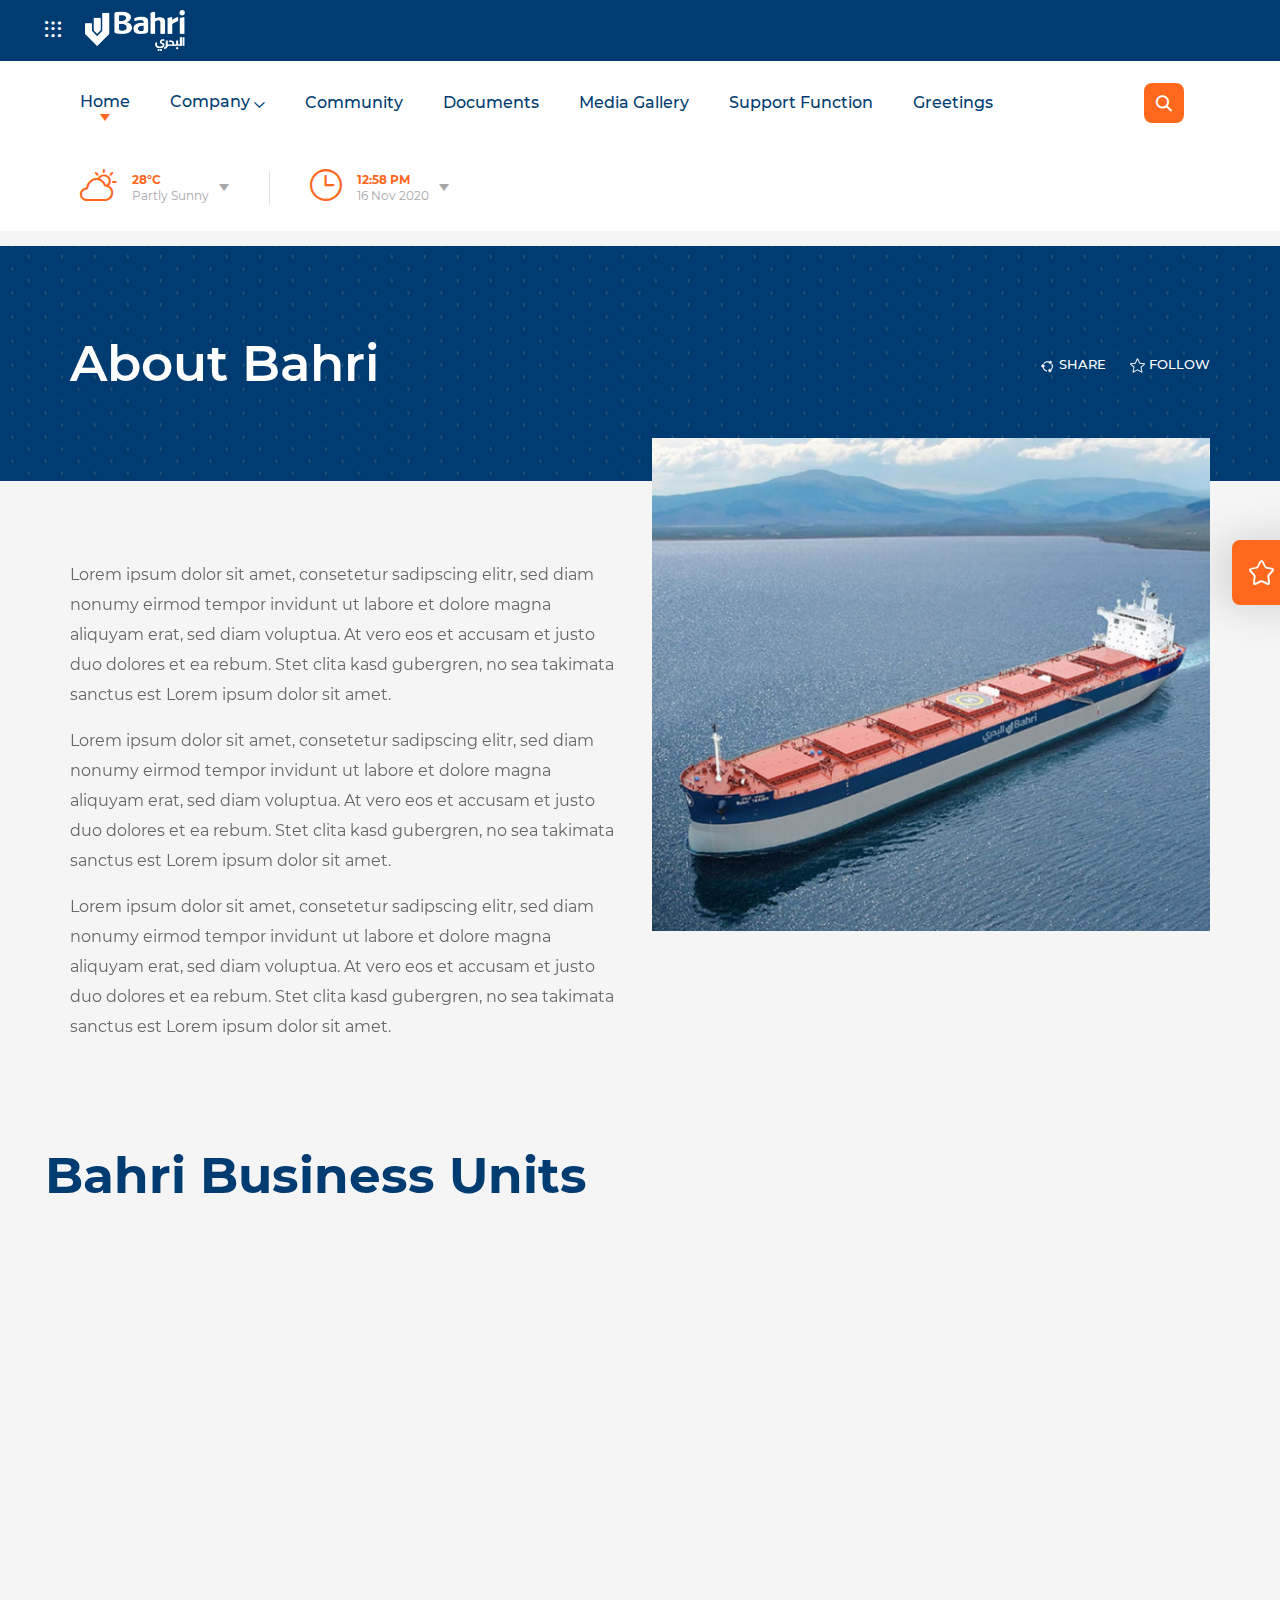
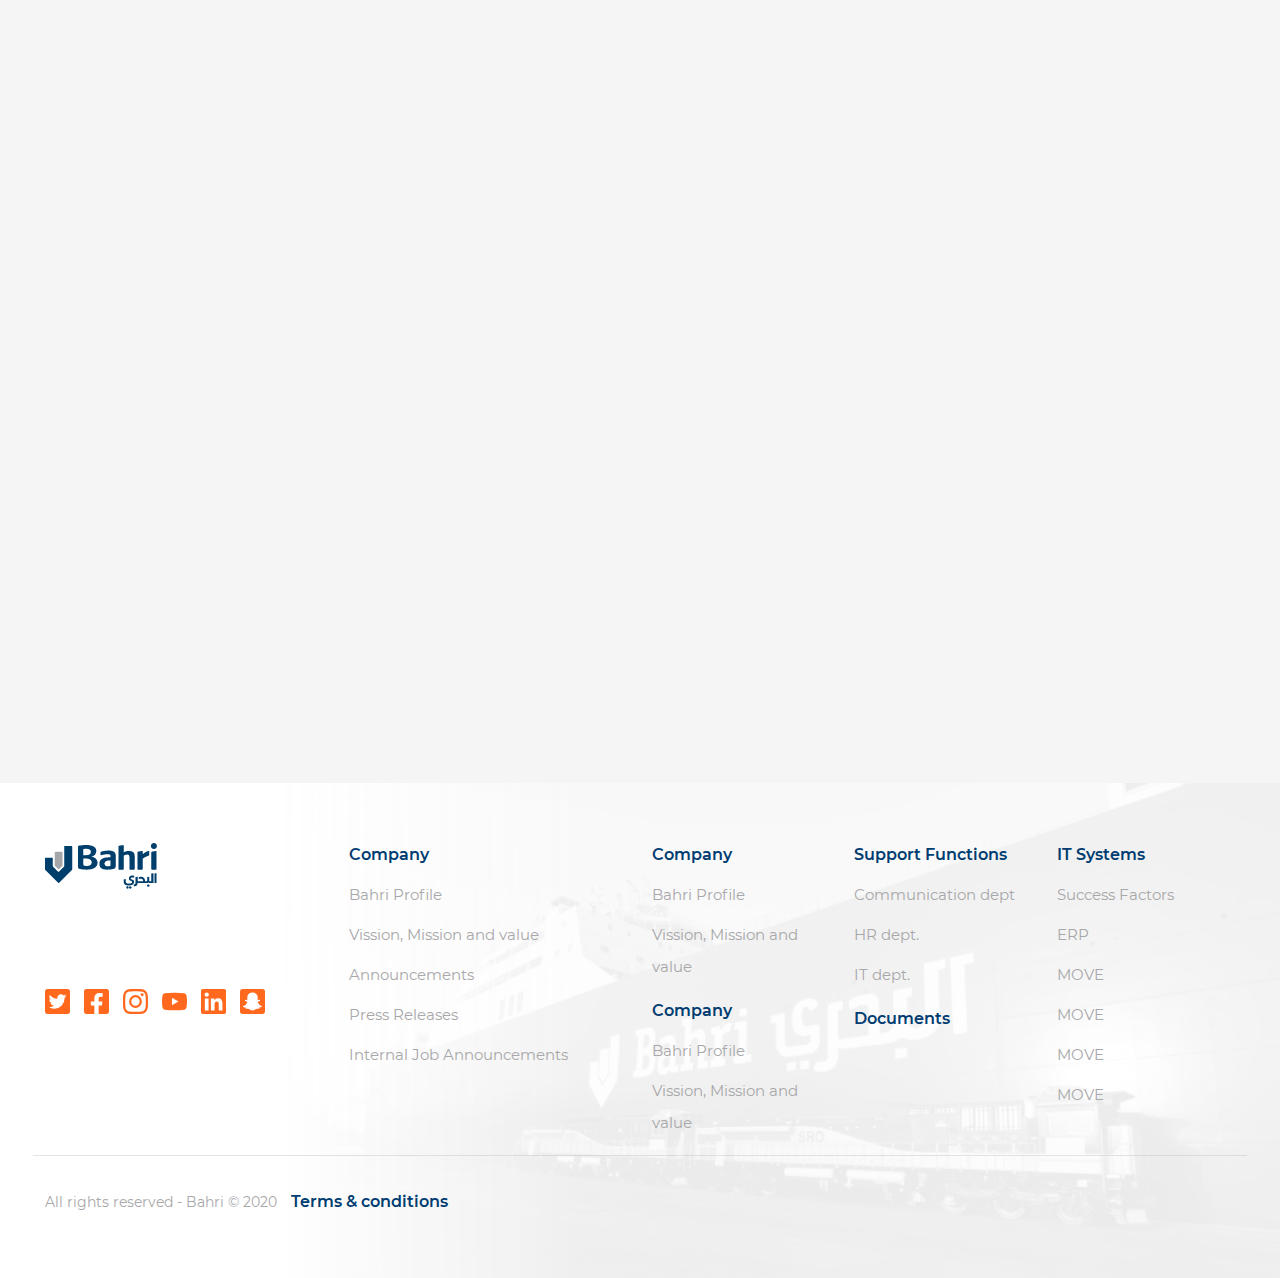
==== commit 8a6df1f4: "changes & new pages" ====
--- a/about.html
+++ b/about.html
@@ -11,7 +11,7 @@
     <link rel="stylesheet" href="assets/owl-carousel/owl.carousel.min.css">
     <link rel="stylesheet" href="assets/css/webslidemenu.css">
     <link rel="stylesheet" href="assets/css/custom.css">
-
+    <link rel="stylesheet" href="assets/css/more-styles.css">
 
 </head>
 <body>
@@ -399,8 +399,8 @@
         <section class="about">
             <div class="container">
                 <div class="row">
-                    <div class="col-md-6 order-md-1 order-2">
-                        <div class="about-intro" data-aos="fade-up" data-aos-duration="1000">
+                    <div class="col-md-6 order-md-1 order-2" data-aos="fade-right" data-aos-duration="1000">
+                        <div class="about-intro">
                             <p>
                                 Lorem ipsum dolor sit amet, consetetur sadipscing elitr, sed diam nonumy eirmod tempor
                                 invidunt ut labore et dolore magna aliquyam erat, sed diam voluptua. At vero eos et
@@ -422,8 +422,8 @@
                             </p>
                         </div>
                     </div>
-                    <div class="col-md-6 order-md-2 order-1">
-                        <div class="intro-img"  data-aos="fade-left" data-aos-duration="1000">
+                    <div class="col-md-6 order-md-2 order-1" data-aos="fade-up" data-aos-duration="1000">
+                        <div class="intro-img"  >
                             <img class="img-fluid" src="assets/images/Rectangle%20817.png" alt="">
                         </div>
                     </div>
@@ -431,11 +431,11 @@
             </div>
         </section>
         <section>
-            <div class="container">
+            <div class="">
                 <div class="row">
                     <div class="col-12">
                         <h1 class="unit-heading">Bahri Business Units</h1>
-                        <div class="d-flex flex-md-row flex-sm-column business-units">
+                        <div class="d-flex flex-lg-row flex-column business-units">
                             <div class="d-flex business-units-container w-100" data-aos="fade-up" data-aos-duration="500">
                                 <img class="img-fluid image" src="assets/images/business-unit-1.jpg" alt="">
                                 <div class="content text-center flex-column justify-content-end align-self-end">
@@ -449,7 +449,7 @@
                                              height="42" viewBox="0 0 40 40">
                                             <g fill="none" stroke="#FFFFFF" stroke-width="1.7" stroke-linejoin="round"
                                                stroke-miterlimit="10">
-                                                <circle class="arrow-icon-circle" cx="16" cy="16" r="15.12"></circle>
+                                                <!-- <circle class="arrow-icon-circle" cx="16" cy="16" r="15.12"></circle> -->
                                                 <path stroke="#FFFFFF" class="arrow-icon-arrow"
                                                       d="M16.14 9.93L22.21 16l-6.07 6.07M8.23 16h13.98"></path>
                                             </g>
@@ -471,7 +471,7 @@
                                              height="42" viewBox="0 0 40 40">
                                             <g fill="none" stroke="#FFFFFF" stroke-width="1.7" stroke-linejoin="round"
                                                stroke-miterlimit="10">
-                                                <circle class="arrow-icon-circle" cx="16" cy="16" r="15.12"></circle>
+                                                <!-- <circle class="arrow-icon-circle" cx="16" cy="16" r="15.12"></circle> -->
                                                 <path stroke="#FFFFFF" class="arrow-icon-arrow"
                                                       d="M16.14 9.93L22.21 16l-6.07 6.07M8.23 16h13.98"></path>
                                             </g>
@@ -493,7 +493,7 @@
                                              height="42" viewBox="0 0 40 40">
                                             <g fill="none" stroke="#FFFFFF" stroke-width="1.7" stroke-linejoin="round"
                                                stroke-miterlimit="10">
-                                                <circle class="arrow-icon-circle" cx="16" cy="16" r="15.12"></circle>
+                                                <!-- <circle class="arrow-icon-circle" cx="16" cy="16" r="15.12"></circle> -->
                                                 <path stroke="#FFFFFF" class="arrow-icon-arrow"
                                                       d="M16.14 9.93L22.21 16l-6.07 6.07M8.23 16h13.98"></path>
                                             </g>
@@ -503,31 +503,33 @@
                             </div>
 
                         <!--Unit Details -->
+                        <!-- Bahri oil -->
                         <div class="collapse text-white business-units-details-container" id="collapse1"
                              style="background-image: url('assets/images/business-unit-1.jpg')">
                             <div class="content d-flex align-items-center">
                                 <div class="container">
                                     <div class="row">
                                         <div class="col-md-7 col-12">
-                                            <img src="assets/images/icon.png" alt="">
-                                            <h5>Bahri Dry Bulk</h5>
-                                            <p>Our most established global service offers over 40 years’ maritime
-                                                experience on all our routes.</p>
-                                            <p class="small-p">We are passionate supporters of the Saudi Vision
-                                                2030.</p>
-                                            <button class="btn btn-secondary btn-orange-animated">More about bahri
-                                                Logistics
+                                            <img src="assets/images/oil.png" alt="">
+                                            <h5>Bahri Oil</h5>
+                                            <p>
+                                                One of the largest owner and operator of Very Large Crude-oil Carriers (VLCCs) providing crude oil transportation services.
+                                            </p>
+                                            <!-- <p class="small-p">We are passionate supporters of the Saudi Vision
+                                                2030.</p> -->
+                                            <button class="btn btn-secondary btn-orange-animated">
+                                                More about Bahri Oil
                                             </button>
                                         </div>
                                         <div class="col-md-5 col-12">
                                             <div class="top10 d-flex align-items-center justify-content-center">
-                                                <h1>Top 10</h1>
-                                                <span>GLOBAL<br>BREAKBULK<br>CARRIER</span>
-                                            </div>
-                                            <div class="top10 bottom-dec d-flex align-items-center justify-content-center">
+                                                <h1>41 </h1>
+                                                <span>VLCCS</span>
+                                            </div>
+                                            <!-- <div class="top10 bottom-dec d-flex align-items-center justify-content-center">
                                                 <h1 class="six">6</h1>
                                                 <span>MULTIPURPOSE<br></br>VESSELS</span>
-                                            </div>
+                                            </div> -->
                                             <button type="button" class="btn-close unit-close"
                                                     data-bs-toggle="collapse"
                                                     data-bs-target="#collapse1" aria-expanded="false"
@@ -551,18 +553,21 @@
                             </div>
                         </div>
 
+                        <!-- Bahri Logistics -->
                         <div class="collapse text-white business-units-details-container" id="collapse2"
-                             style="background-image: url('assets/images/business-unit-1.jpg')">
+                             style="background-image: url('assets/images/Logistics.png')">
                             <div class="content d-flex align-items-center">
                                 <div class="container">
                                     <div class="row">
                                         <div class="col-md-7 col-12">
-                                            <img src="assets/images/icon.png" alt="">
-                                            <h5>Bahri Dry Bulk</h5>
-                                            <p>Our most established global service offers over 40 years’ maritime
-                                                experience on all our routes.</p>
-                                            <p class="small-p">We are passionate supporters of the Saudi Vision
-                                                2030.</p>
+                                            <img src="assets/images/logistic.png" alt="">
+                                            <h5>Bahri Logistics</h5>
+                                            <p>
+                                                Our most established global service offers over 40 years’ maritime experience on all our routes.
+                                            </p>
+                                            <p class="small-p">
+                                                We are passionate supporters of the Saudi Vision 2030.
+                                            </p>
                                             <button class="btn btn-secondary btn-orange-animated">More about bahri
                                                 Logistics
                                             </button>
@@ -574,7 +579,7 @@
                                             </div>
                                             <div class="top10 bottom-dec d-flex align-items-center justify-content-center">
                                                 <h1 class="six">6</h1>
-                                                <span>MULTIPURPOSE<br></br>VESSELS</span>
+                                                <span>MULTIPURPOSE</br>VESSELS</span>
                                             </div>
                                             <button type="button" class="btn-close unit-close"
                                                     data-bs-toggle="collapse"
@@ -599,30 +604,33 @@
                             </div>
                         </div>
 
+                        <!-- Bahri Chemicals -->
                         <div class="collapse text-white business-units-details-container" id="collapse3"
-                             style="background-image: url('assets/images/business-unit-1.jpg')">
+                             style="background-image: url('assets/images/Chemicals.png')">
                             <div class="content d-flex align-items-center">
                                 <div class="container">
                                     <div class="row">
                                         <div class="col-md-7 col-12">
-                                            <img src="assets/images/icon.png" alt="">
-                                            <h5>Bahri Dry Bulk</h5>
-                                            <p>Our most established global service offers over 40 years’ maritime
-                                                experience on all our routes.</p>
-                                            <p class="small-p">We are passionate supporters of the Saudi Vision
-                                                2030.</p>
-                                            <button class="btn btn-secondary btn-orange-animated">More about bahri
-                                                Logistics
+                                            <img src="assets/images/chemical.png" alt="">
+                                            <h5>Bahri Chemicals</h5>
+                                            <p>
+                                                An 80/20 joint venture between Bahri and SABIC.
+                                            </p>
+                                            <p class="small-p">
+                                                We are the largest owner and operator of chemical carriers in the Middle East.
+                                            </p>
+                                            <button class="btn btn-secondary btn-orange-animated">
+                                                More about Bahri Chemicals
                                             </button>
                                         </div>
                                         <div class="col-md-5 col-12">
                                             <div class="top10 d-flex align-items-center justify-content-center">
-                                                <h1>Top 10</h1>
-                                                <span>GLOBAL<br>BREAKBULK<br>CARRIER</span>
+                                                <h1>1.3m</h1>
+                                                <span>DWT FLEET<br>CAPACITY</span>
                                             </div>
                                             <div class="top10 bottom-dec d-flex align-items-center justify-content-center">
-                                                <h1 class="six">6</h1>
-                                                <span>MULTIPURPOSE<br></br>VESSELS</span>
+                                                <h1 class="six">150</h1>
+                                                <span>PORTS SERVED</span>
                                             </div>
                                             <button type="button" class="btn-close unit-close"
                                                     data-bs-toggle="collapse"
@@ -651,7 +659,7 @@
             </div>
             <div class="row">
                 <div class="col-12">
-                    <div class="d-flex flex-md-row flex-sm-column business-units">
+                    <div class="d-flex flex-lg-row flex-column business-units">
                         <div class="d-flex business-units-container w-100" data-aos="fade-up" data-aos-duration="1100">
                             <img class="img-fluid image" src="assets/images/business-unit-4.jpg" alt="">
                                 <div class="content text-center flex-column justify-content-end align-self-end">
@@ -665,7 +673,7 @@
                                              height="42" viewBox="0 0 40 40">
                                             <g fill="none" stroke="#FFFFFF" stroke-width="1.7" stroke-linejoin="round"
                                                stroke-miterlimit="10">
-                                                <circle class="arrow-icon-circle" cx="16" cy="16" r="15.12"></circle>
+                                                <!-- <circle class="arrow-icon-circle" cx="16" cy="16" r="15.12"></circle> -->
                                                 <path stroke="#FFFFFF" class="arrow-icon-arrow"
                                                       d="M16.14 9.93L22.21 16l-6.07 6.07M8.23 16h13.98"></path>
                                             </g>
@@ -687,7 +695,7 @@
                                              height="42" viewBox="0 0 40 40">
                                             <g fill="none" stroke="#FFFFFF" stroke-width="1.7" stroke-linejoin="round"
                                                stroke-miterlimit="10">
-                                                <circle class="arrow-icon-circle" cx="16" cy="16" r="15.12"></circle>
+                                                <!-- <circle class="arrow-icon-circle" cx="16" cy="16" r="15.12"></circle> -->
                                                 <path stroke="#FFFFFF" class="arrow-icon-arrow"
                                                       d="M16.14 9.93L22.21 16l-6.07 6.07M8.23 16h13.98"></path>
                                             </g>
@@ -697,7 +705,7 @@
                         </div>
 
                         <div class="d-flex business-units-container w-100" data-aos="fade-up" data-aos-duration="1500">
-                            <img class="img-fluid image" src="assets/images/business-unit-5.jpg" alt="">
+                            <img class="img-fluid image" src="assets/images/business-unit-6.png" alt="">
                                 <div class="content text-center flex-column justify-content-end align-self-end">
                                     <img src="assets/images/desalination.png" alt="">
                                     <p>Bahri Desalination</p>
@@ -709,7 +717,7 @@
                                              height="42" viewBox="0 0 40 40">
                                             <g fill="none" stroke="#FFFFFF" stroke-width="1.7" stroke-linejoin="round"
                                                stroke-miterlimit="10">
-                                                <circle class="arrow-icon-circle" cx="16" cy="16" r="15.12"></circle>
+                                                <!-- <circle class="arrow-icon-circle" cx="16" cy="16" r="15.12"></circle>   -->
                                                 <path stroke="#FFFFFF" class="arrow-icon-arrow"
                                                       d="M16.14 9.93L22.21 16l-6.07 6.07M8.23 16h13.98"></path>
                                             </g>
@@ -719,30 +727,33 @@
                         </div>
 
                         <!--Unit Details -->
+
+                        <!-- Bahri Dry Bulk -->
                         <div class="collapse text-white business-units-details-container" id="collapse4"
-                             style="background-image: url('assets/images/business-unit-1.jpg')">
+                             style="background-image: url('assets/images/business-unit-4.jpg')">
                             <div class="content d-flex align-items-center">
                                 <div class="container">
                                     <div class="row">
                                         <div class="col-md-7 col-12">
                                             <img src="assets/images/icon.png" alt="">
                                             <h5>Bahri Dry Bulk</h5>
-                                            <p>Our most established global service offers over 40 years’ maritime
-                                                experience on all our routes.</p>
-                                            <p class="small-p">We are passionate supporters of the Saudi Vision
-                                                2030.</p>
-                                            <button class="btn btn-secondary btn-orange-animated">More about bahri
-                                                Logistics
+                                            <p>
+                                                We are the Kingdom’s premier dry bulk carrier sailing under the Saudi Arabian flag in a joint venture with ARASCO.
+                                            </p>
+                                            <!-- <p class="small-p">We are passionate supporters of the Saudi Vision
+                                                2030.</p> -->
+                                            <button class="btn btn-secondary btn-orange-animated">
+                                                More about Bahri Dry Bulk
                                             </button>
                                         </div>
                                         <div class="col-md-5 col-12">
                                             <div class="top10 d-flex align-items-center justify-content-center">
-                                                <h1>Top 10</h1>
-                                                <span>GLOBAL<br>BREAKBULK<br>CARRIER</span>
+                                                <h1>9</h1>
+                                                <span>DRY BULK<br>CARRIERS</span>
                                             </div>
                                             <div class="top10 bottom-dec d-flex align-items-center justify-content-center">
-                                                <h1 class="six">6</h1>
-                                                <span>MULTIPURPOSE<br></br>VESSELS</span>
+                                                <h1 class="six">1</h1>
+                                                <span>NEW VESSELS<br>DUE (2020)</span>
                                             </div>
                                             <button type="button" class="btn-close unit-close"
                                                     data-bs-toggle="collapse"
@@ -767,30 +778,35 @@
                             </div>
                         </div>
 
+                        <!-- Bahri Ship Mgmt. -->
                         <div class="collapse text-white business-units-details-container" id="collapse5"
-                             style="background-image: url('assets/images/business-unit-1.jpg')">
+                             style="background-image: url('assets/images/ship-mgmt.png')">
                             <div class="content d-flex align-items-center">
                                 <div class="container">
                                     <div class="row">
                                         <div class="col-md-7 col-12">
-                                            <img src="assets/images/icon.png" alt="">
-                                            <h5>Bahri Dry Bulk</h5>
-                                            <p>Our most established global service offers over 40 years’ maritime
-                                                experience on all our routes.</p>
-                                            <p class="small-p">We are passionate supporters of the Saudi Vision
-                                                2030.</p>
-                                            <button class="btn btn-secondary btn-orange-animated">More about bahri
-                                                Logistics
+                                            <img src="assets/images/ship.png" alt="">
+                                            <h5>Bahri Ship Mgmt.</h5>
+                                            <p>
+                                                We are a highly regarded service pioneering integrated maritime solutions.
+                                            </p>
+                                            <p class="small-p">
+                                                We aim to maximise ship reliability, safety and effectiveness at the most feasible operating costs.
+                                            </p>
+                                            <button class="btn btn-secondary btn-orange-animated">
+                                                More about Bahri Ship Management
                                             </button>
                                         </div>
                                         <div class="col-md-5 col-12">
                                             <div class="top10 d-flex align-items-center justify-content-center">
-                                                <h1>Top 10</h1>
-                                                <span>GLOBAL<br>BREAKBULK<br>CARRIER</span>
+                                                <h1>
+                                                    < 40%
+                                                </h1>
+                                                <span>TOTAL<br>RECORDABLE <br>CASE <br> FREQUENCE <br> (TRCF)</span>
                                             </div>
                                             <div class="top10 bottom-dec d-flex align-items-center justify-content-center">
-                                                <h1 class="six">6</h1>
-                                                <span>MULTIPURPOSE<br></br>VESSELS</span>
+                                                <h1 class="six">40%</h1>
+                                                <span>PSC</br>DEFICIENCIES</span>
                                             </div>
                                             <button type="button" class="btn-close unit-close"
                                                     data-bs-toggle="collapse"
@@ -815,20 +831,19 @@
                             </div>
                         </div>
 
+                        <!-- Bahri Desalination -->
                         <div class="collapse text-white business-units-details-container" id="collapse6"
-                             style="background-image: url('assets/images/business-unit-1.jpg')">
+                             style="background-image: url('assets/images/Desalinations.png')">
                             <div class="content d-flex align-items-center">
                                 <div class="container">
                                     <div class="row">
                                         <div class="col-md-7 col-12">
-                                            <img src="assets/images/icon.png" alt="">
-                                            <h5>Bahri Dry Bulk</h5>
-                                            <p>Our most established global service offers over 40 years’ maritime
-                                                experience on all our routes.</p>
-                                            <p class="small-p">We are passionate supporters of the Saudi Vision
-                                                2030.</p>
-                                            <button class="btn btn-secondary btn-orange-animated">More about bahri
-                                                Logistics
+                                            <img src="assets/images/desalination.png" alt="">
+                                            <h5>Bahri Desalination</h5>
+                                            <p>Bahri Desalination Bahri Desalination Bahri Desalination Bahri Desalination</p>
+                                            <p class="small-p">Bahri Desalination Bahri Desalination Bahri Desalination Bahri Desalination</p>
+                                            <button class="btn btn-secondary btn-orange-animated">
+                                                More about Bahri Desalination
                                             </button>
                                         </div>
                                         <div class="col-md-5 col-12">
@@ -1214,6 +1229,7 @@
 <script>
     $(document).ready(function () {
         AOS.init();
+        AOS.init({ disable: 'mobile' });
     })
 </script>
 </body>
--- a/assets/css/webslidemenu.css
+++ b/assets/css/webslidemenu.css
@@ -270,7 +270,15 @@
 .wsmenu>.wsmenu-list>li.rightmenu {
   zoom: 1;
 }
-
+.wsmenu > .wsmenu-list > li > ul.sub-menu:before {
+  content: '';
+  height: 3px;
+  width: 75%;
+  background: #ff681d;
+  position: absolute;
+  display: block;
+  z-index: 9;
+}
 /* ================== Desktop Drop Down Menu CSS ================== */
 .wsmenu>.wsmenu-list>li>ul.sub-menu {
   position: absolute;
@@ -279,7 +287,6 @@
   min-width: 250px;
   padding-left: 0;
   margin-top: -1px;
-  border-top: 3px solid #ff681d;
 }
 
 .wsmenu>.wsmenu-list>li>ul.sub-menu>li {
--- a/assets/css/custom.css
+++ b/assets/css/custom.css
@@ -9467,21 +9467,33 @@
     @media (prefers-reduced-motion: reduce) {
       .employee-updates .emp-desc ul li.list-inline-item {
         transition: none; } }
-    .employee-updates .emp-desc ul li.list-inline-item svg.heart {
-      width: 17px;
-      height: 14px;
+    .employee-updates .emp-desc ul li.list-inline-item .clip, .employee-updates .emp-desc ul li.list-inline-item .heart, .employee-updates .emp-desc ul li.list-inline-item .mail, .employee-updates .emp-desc ul li.list-inline-item .teams, .employee-updates .emp-desc ul li.list-inline-item .dots {
+      width: 25px;
+      height: 25px;
       fill: #ff681d;
       transition: all 0.3s ease-in-out;
       pointer-events: all;
-      border-radius: 50%; }
+      display: inline-block;
+      vertical-align: middle;
+      background-image: url("../images/clip.svg");
+      background-repeat: no-repeat;
+      background-position: center; }
       @media (prefers-reduced-motion: reduce) {
-        .employee-updates .emp-desc ul li.list-inline-item svg.heart {
+        .employee-updates .emp-desc ul li.list-inline-item .clip, .employee-updates .emp-desc ul li.list-inline-item .heart, .employee-updates .emp-desc ul li.list-inline-item .mail, .employee-updates .emp-desc ul li.list-inline-item .teams, .employee-updates .emp-desc ul li.list-inline-item .dots {
           transition: none; } }
-      .employee-updates .emp-desc ul li.list-inline-item svg.heart:hover {
+      .employee-updates .emp-desc ul li.list-inline-item .clip:hover, .employee-updates .emp-desc ul li.list-inline-item .heart:hover, .employee-updates .emp-desc ul li.list-inline-item .mail:hover, .employee-updates .emp-desc ul li.list-inline-item .teams:hover, .employee-updates .emp-desc ul li.list-inline-item .dots:hover {
         transition: all 0.3s ease-in-out; }
         @media (prefers-reduced-motion: reduce) {
-          .employee-updates .emp-desc ul li.list-inline-item svg.heart:hover {
+          .employee-updates .emp-desc ul li.list-inline-item .clip:hover, .employee-updates .emp-desc ul li.list-inline-item .heart:hover, .employee-updates .emp-desc ul li.list-inline-item .mail:hover, .employee-updates .emp-desc ul li.list-inline-item .teams:hover, .employee-updates .emp-desc ul li.list-inline-item .dots:hover {
             transition: none; } }
+    .employee-updates .emp-desc ul li.list-inline-item .heart {
+      background-image: url("../images/heart.svg"); }
+    .employee-updates .emp-desc ul li.list-inline-item .mail {
+      background-image: url("../images/mail.svg"); }
+    .employee-updates .emp-desc ul li.list-inline-item .teams {
+      background-image: url("../images/teams.svg"); }
+    .employee-updates .emp-desc ul li.list-inline-item .dots {
+      background-image: url("../images/dots.svg"); }
     .employee-updates .emp-desc ul li.list-inline-item.active {
       background-repeat: no-repeat;
       background-color: #EBEBEB;
@@ -9684,27 +9696,84 @@
   .card-body .block .description {
     padding-left: 30px; }
 
-.employee-carousel .badge {
-  position: absolute;
-  padding: 5px 15px; }
-.employee-carousel .emp {
-  padding: 60px 22px 0 22px; }
-  .employee-carousel .emp .emp-desc {
-    margin-left: 32px;
-    border-bottom: 1px solid #dddddd; }
-    .employee-carousel .emp .emp-desc h3, .employee-carousel .emp .emp-desc .h3 {
-      margin-bottom: 0;
-      line-height: 16px; }
-    .employee-carousel .emp .emp-desc p {
-      font-size: 16px; }
-.employee-carousel .employee-img {
-  width: 65px;
-  height: 65px;
-  border-radius: 50%; }
-.employee-carousel ul li.list-inline-item {
-  margin: 0 20px 5px 0; }
-  .employee-carousel ul li.list-inline-item:last-child {
-    margin-right: 0; }
+.employee-carousel {
+  padding: 0 0 35px 0; }
+  .employee-carousel .badge {
+    position: absolute;
+    padding: 5px 15px; }
+  .employee-carousel .emp {
+    padding: 42px 22px 0 22px; }
+    .employee-carousel .emp ul {
+      margin-bottom: 0; }
+    .employee-carousel .emp .emp-desc {
+      margin-left: 32px;
+      border-bottom: 1px solid #dddddd; }
+      .employee-carousel .emp .emp-desc h3, .employee-carousel .emp .emp-desc .h3 {
+        margin-bottom: 0;
+        line-height: 16px; }
+      .employee-carousel .emp .emp-desc p {
+        font-size: 16px; }
+  .employee-carousel .employee-img {
+    width: 65px;
+    height: 65px;
+    border-radius: 50%; }
+  .employee-carousel ul li.list-inline-item {
+    margin: 0 20px 5px 0;
+    text-align: center;
+    width: 30px;
+    height: 30px;
+    transition: all 0.3s ease-in-out; }
+    @media (prefers-reduced-motion: reduce) {
+      .employee-carousel ul li.list-inline-item {
+        transition: none; } }
+    .employee-carousel ul li.list-inline-item .clip, .employee-carousel ul li.list-inline-item .heart, .employee-carousel ul li.list-inline-item .mail, .employee-carousel ul li.list-inline-item .teams, .employee-carousel ul li.list-inline-item .dots {
+      width: 25px;
+      height: 29px;
+      fill: #ff681d;
+      transition: all 0.3s ease-in-out;
+      pointer-events: all;
+      display: block;
+      text-align: center;
+      margin: auto;
+      background-image: url("../images/clip.svg");
+      background-repeat: no-repeat;
+      background-position: center; }
+      @media (prefers-reduced-motion: reduce) {
+        .employee-carousel ul li.list-inline-item .clip, .employee-carousel ul li.list-inline-item .heart, .employee-carousel ul li.list-inline-item .mail, .employee-carousel ul li.list-inline-item .teams, .employee-carousel ul li.list-inline-item .dots {
+          transition: none; } }
+      .employee-carousel ul li.list-inline-item .clip:hover, .employee-carousel ul li.list-inline-item .heart:hover, .employee-carousel ul li.list-inline-item .mail:hover, .employee-carousel ul li.list-inline-item .teams:hover, .employee-carousel ul li.list-inline-item .dots:hover {
+        transition: all 0.3s ease-in-out; }
+        @media (prefers-reduced-motion: reduce) {
+          .employee-carousel ul li.list-inline-item .clip:hover, .employee-carousel ul li.list-inline-item .heart:hover, .employee-carousel ul li.list-inline-item .mail:hover, .employee-carousel ul li.list-inline-item .teams:hover, .employee-carousel ul li.list-inline-item .dots:hover {
+            transition: none; } }
+    .employee-carousel ul li.list-inline-item .heart {
+      background-image: url("../images/heart.svg"); }
+    .employee-carousel ul li.list-inline-item .mail {
+      background-image: url("../images/mail.svg"); }
+    .employee-carousel ul li.list-inline-item .teams {
+      background-image: url("../images/teams.svg"); }
+    .employee-carousel ul li.list-inline-item .dots {
+      background-image: url("../images/dots.svg"); }
+    .employee-carousel ul li.list-inline-item.active {
+      background-repeat: no-repeat;
+      background-color: #EBEBEB;
+      border-radius: 50%; }
+    .employee-carousel ul li.list-inline-item.active .heart {
+      background-image: url("../images/heart-fill.svg"); }
+    .employee-carousel ul li.list-inline-item.active .clip {
+      background-image: url("../images/clip-fill.svg");
+      background-repeat: no-repeat; }
+    .employee-carousel ul li.list-inline-item.active .mail {
+      background-image: url("../images/mail-fill.svg");
+      background-repeat: no-repeat; }
+    .employee-carousel ul li.list-inline-item.active .teams {
+      background-image: url("../images/teams-fill.svg");
+      background-repeat: no-repeat; }
+    .employee-carousel ul li.list-inline-item:last-child {
+      margin-right: 0; }
+    .employee-carousel ul li.list-inline-item:hover {
+      background: #EBEBEB;
+      border-radius: 50%; }
 
 .events-carousel .emp .emp-desc {
   margin-left: 32px;
@@ -9714,21 +9783,21 @@
   .events-carousel ul li.list-inline-item:last-child {
     margin-right: 0; }
 
-.media-carousel .emp {
-  padding: 35px 22px 0 22px; }
+.media-carousel {
+  padding: 33px 22px; }
   .media-carousel .emp .emp-desc {
     margin-left: 20px;
     border-bottom: 1px solid #dddddd; }
     .media-carousel .emp .emp-desc h3, .media-carousel .emp .emp-desc .h3 {
       margin-bottom: 0; }
-.media-carousel .employee-img img {
-  vertical-align: middle;
-  width: 110px;
-  height: auto; }
-.media-carousel ul li.list-inline-item {
-  margin: 0 20px 10px 0; }
-  .media-carousel ul li.list-inline-item:last-child {
-    margin-right: 0; }
+  .media-carousel .employee-img img {
+    vertical-align: middle;
+    width: 110px;
+    height: auto; }
+  .media-carousel ul li.list-inline-item {
+    margin: 0 20px 10px 0; }
+    .media-carousel ul li.list-inline-item:last-child {
+      margin-right: 0; }
 
 .owl-theme .owl-dots {
   bottom: auto;
@@ -9747,8 +9816,7 @@
 
 .card-body {
   transition: all .5s ease-in-out;
-  background: #ffffff;
-  padding-bottom: 0; }
+  background: #ffffff; }
   .card-body:hover {
     box-shadow: 0 0.5rem 1rem rgba(0, 0, 0, 0.15) !important; }
   .card-body .card-link {
@@ -9774,22 +9842,20 @@
 
 .announce-carousel {
   background: #ffffff;
-  padding: 0 22px; }
-  .announce-carousel .list-group li.list-group-item {
-    margin: 43px 0 0 0; }
+  padding: 35px 22px 0 22px; }
   .announce-carousel .emp-desc {
     margin-left: 20px;
     border-bottom: 1px solid #dddddd; }
     .announce-carousel .emp-desc h3, .announce-carousel .emp-desc .h3 {
-      margin: 29px 0; }
+      margin: 30px 0; }
 
 .events-carousel {
   background: #ffffff;
-  padding: 0 22px; }
+  padding: 33px 22px; }
   .events-carousel .event-desc {
-    margin-left: 20px;
-    padding-bottom: 25px;
-    border-bottom: 1px solid #dddddd; }
+    padding-bottom: 10px;
+    border-bottom: 1px solid #dddddd;
+    margin: 35px 0 25px 20px; }
     .events-carousel .event-desc a {
       color: #ff681d;
       font-size: 0.8rem; }
@@ -9970,6 +10036,8 @@
     .top-icons span.l-icon i {
       color: #ff681d;
       font-size: 2rem; }
+  .top-icons img {
+    width: 38px; }
   .top-icons p {
     display: inline-block;
     margin-bottom: 0; }
@@ -10052,6 +10120,7 @@
   position: relative; }
   .search-box .search {
     background: #ff681d;
+    line-height: 0;
     width: 32px;
     height: 32px;
     text-align: center;
@@ -10164,15 +10233,55 @@
 .card-img-overlay {
   top: auto; }
 
+.edit-modal {
+  z-index: 9999; }
+
+.panel ul li i {
+  transition: all 100ms ease-in-out; }
+  @media (prefers-reduced-motion: reduce) {
+    .panel ul li i {
+      transition: none; } }
+  .panel ul li i:hover {
+    cursor: pointer; }
+
+.panel ul li i.remove-icon:after {
+  content: '';
+  opacity: 1;
+  transition: all 100ms ease-in-out;
+  position: absolute;
+  top: 0;
+  right: 0;
+  width: 26px;
+  height: 26px;
+  background-color: #ffffff;
+  border-radius: 50%;
+  box-shadow: 0 0 15px rgba(0, 0, 0, 0.16);
+  background-image: url("../images/close.svg");
+  background-repeat: no-repeat;
+  background-position: center;
+  animation: moveInBottom 100ms ease-out .75s;
+  animation-fill-mode: backwards; }
+  @media (prefers-reduced-motion: reduce) {
+    .panel ul li i.remove-icon:after {
+      transition: none; } }
+
 .panel {
   background: #ffffff;
   height: 100vh;
   padding: 30px; }
-  .panel ul {
+  .panel ul, .panel .edit-section {
     display: flex;
     justify-content: center;
     align-items: center;
     flex-wrap: wrap; }
+  .panel .edit-section {
+    flex-direction: column;
+    align-items: flex-start;
+    justify-content: center; }
+    .panel .edit-section .edit-me {
+      width: 80px;
+      height: 35px;
+      padding: 0 5px; }
   .panel h6, .panel .h6 {
     font-family: bold;
     font-size: 1.4rem;
@@ -10183,32 +10292,33 @@
     right: 22px; }
     .panel .xclose:after {
       transform: rotate(20deg); }
-  .panel li.list-inline-item {
+  .panel li.list-inline-item, .panel .edit-icon {
     padding: 25px !important;
-    margin-right: 0;
-    transition: all 0.3s ease-in-out; }
+    transition: all 0.3s ease-in-out;
+    position: relative;
+    margin-right: 0; }
     @media (prefers-reduced-motion: reduce) {
-      .panel li.list-inline-item {
+      .panel li.list-inline-item, .panel .edit-icon {
         transition: none; } }
-    .panel li.list-inline-item a {
+    .panel li.list-inline-item a, .panel .edit-icon a {
       width: 65px;
       height: 65px;
       background: #efefef;
       border-radius: 16px;
       transform: rotate(50deg);
       display: flex; }
-      .panel li.list-inline-item a svg {
+      .panel li.list-inline-item a img, .panel .edit-icon a img {
         transform: rotate(-50deg) translate(-4px, 5%);
         align-self: center;
         transform-origin: top;
         width: 50px;
         height: 27px; }
-    .panel li.list-inline-item .text-logo {
+    .panel li.list-inline-item .text-logo, .panel .edit-icon .text-logo {
       margin-top: 25px;
       color: #003c71;
       font-size: 1rem;
       font-family: SemiBold; }
-    .panel li.list-inline-item:hover {
+    .panel li.list-inline-item:hover, .panel .edit-icon:hover {
       background: #ffffff;
       box-shadow: -10px 0 45px rgba(0, 0, 0, 0.15); }
 
@@ -10507,16 +10617,49 @@
       font-size: 10px;
       font-family: Regular; }
 
-.modal {
+.modal .edit-modal {
   z-index: 9999 !important; }
-  .modal .modal-header {
-    padding: 25px 0 15px 30px; }
-    .modal .modal-header .btn-close {
-      margin-right: 25px; }
-    .modal .modal-header .modal-title {
-      color: #555555;
-      font-family: SemiBold;
-      font-size: 20px; }
+  .modal .edit-modal .modal-content {
+    padding: 36px; }
+    .modal .edit-modal .modal-content .modal-header {
+      padding: 0;
+      margin-bottom: 45px; }
+      .modal .edit-modal .modal-content .modal-header .btn-close {
+        margin-right: 0; }
+      .modal .edit-modal .modal-content .modal-header .modal-title {
+        color: #003c71;
+        font-family: Bold;
+        font-size: 24px; }
+    .modal .edit-modal .modal-content .modal-body {
+      padding: 0; }
+      .modal .edit-modal .modal-content .modal-body label {
+        font-size: 16px;
+        font-family: 'Medium';
+        color: #003c71;
+        margin-bottom: 20px; }
+      .modal .edit-modal .modal-content .modal-body input {
+        border: 1px solid #D8D8DF;
+        color: #666666;
+        margin-bottom: 20px; }
+      .modal .edit-modal .modal-content .modal-body button.add, .modal .edit-modal .modal-content .modal-body button.cancel {
+        border-radius: 25px;
+        text-transform: uppercase;
+        width: 120px;
+        height: 51px; }
+      .modal .edit-modal .modal-content .modal-body button.add {
+        color: #003c71;
+        margin-right: 15px; }
+        .modal .edit-modal .modal-content .modal-body button.add:hover, .modal .edit-modal .modal-content .modal-body button.add:focus {
+          background: #ff681d;
+          color: #ffffff; }
+      .modal .edit-modal .modal-content .modal-body button.cancel {
+        background: #A8A8AA;
+        color: #ffffff; }
+        .modal .edit-modal .modal-content .modal-body button.cancel:hover, .modal .edit-modal .modal-content .modal-body button.cancel:focus {
+          background: #BABABC; }
+
+.modal-backdrop {
+  z-index: 9; }
 
 .wsmenu-list li a.active:after {
   display: block;
@@ -10816,6 +10959,65 @@
   100% {
     opacity: 0;
     transform: scale(0.5) translate(-200%, -3em); } }
+.swiper-container {
+  height: 477px !important;
+  position: initial; }
+
+.swiper-container.employee {
+  height: 477px !important; }
+
+.swiper-container.announce {
+  height: 477px !important; }
+
+.swiper-container.events {
+  height: 376px !important; }
+
+.swiper-container.media {
+  height: 376px !important; }
+
+.swiper-container.press {
+  height: 477px !important; }
+
+.swiper-container.announce .swiper-slide {
+  height: auto; }
+
+.swiper-container-vertical > .swiper-pagination-bullets {
+  top: auto !important;
+  bottom: 0 !important;
+  left: auto !important;
+  right: 50% !important;
+  transform: translate3d(50%, -10%, 0) rotate(-90deg) !important;
+  transform-origin: center center; }
+
+.press-carousel .swiper-container-vertical > .swiper-pagination {
+  bottom: -18px !important; }
+
+.swiper-pagination-bullet {
+  width: 12px;
+  height: 12px;
+  opacity: 1;
+  background: #DDDDDD; }
+
+.swiper-pagination-bullet-active {
+  background: #ff681d; }
+
+.swiper-container-vertical > .swiper-pagination-bullets .swiper-pagination-bullet {
+  margin: 20px 15px 0; }
+
+.swiper-pagination {
+  text-align: inherit !important; }
+
+.media-carousel .emp-desc a {
+  color: #2d4046;
+  font-size: 14px;
+  font-family: Regular; }
+  .media-carousel .emp-desc a .gallery-icon {
+    background: url("../images/gallery.svg") no-repeat center;
+    width: 20px;
+    height: 18px;
+    display: inline-block;
+    vertical-align: middle; }
+
 a.drop:after {
   content: "\e81b";
   font-family: "fontello";
@@ -11019,5 +11221,123 @@
 
   .top-search {
     display: none; } }
+/*added*/
+.swiper-pagination {
+  position: absolute;
+  bottom: 7px;
+  right: 0;
+  left: 0;
+  text-align: center !important; }
+
+a:hover {
+  text-decoration: none !important; }
+
+ul.static {
+  height: 85px;
+  display: flex;
+  align-items: center; }
+
+ul.ms-core-listMenu-root.static li.static:link, ul.ms-core-listMenu-root.static li.static:link a {
+  font-size: 17px;
+  font-family: Medium;
+  color: #003c71;
+  line-height: 30.43px; }
+
+.ms-core-listMenu-horizontalBox li.static > .ms-core-listMenu-item {
+  margin-right: 0;
+  border: 0 none; }
+
+.ms-core-listMenu-horizontalBox .dynamic-children.additional-background {
+  padding-right: 0; }
+
+.ms-core-listMenu-horizontalBox ul, .ms-core-listMenu-horizontalBox li {
+  padding-right: 25px;
+  padding-left: 0; }
+
+.ms-core-listMenu-horizontalBox > .ms-core-listMenu-root > .ms-listMenu-editLink {
+  margin-left: 0; }
+
+.ms-core-listMenu-item, .ms-core-listMenu-item:link, .ms-core-listMenu-item:visited, .ms-tv-item:link, .ms-tv-item:visited, .ms-tv-header:link, .ms-tv-header:visited {
+  text-decoration: none;
+  font-size: 17px;
+  font-family: Medium;
+  color: #003c71;
+  line-height: 30.43px; }
+
+.ms-core-navigation ul.ms-core-listMenu-root ul.dynamic {
+  margin: 27px 0 0 0;
+  border-bottom: 1px solid #d9d9d9;
+  background: #f8f8f8;
+  padding: 0px;
+  top: 100% !important;
+  min-width: 280px;
+  padding-left: 0; }
+
+.ms-core-navigation ul.ms-core-listMenu-root ul.dynamic li a {
+  color: #666666;
+  border-right: 0 none;
+  text-align: left;
+  display: block;
+  line-height: 32px;
+  padding: 5px;
+  text-transform: none;
+  font-size: 17px;
+  letter-spacing: normal;
+  border-right: 0px solid; }
+
+.ms-core-navigation ul.ms-core-listMenu-root ul.dynamic li {
+  padding: 10px 5px; }
+
+.ms-core-navigation ul.ms-core-listMenu-root ul.dynamic:before {
+  content: '';
+  height: 3px;
+  width: 75%;
+  background: #ff681d;
+  position: absolute;
+  display: inline-block;
+  z-index: 9; }
+
+.ms-core-listMenu-horizontalBox a.ms-core-listMenu-item:hover, .ms-core-listMenu-horizontalBox a.ms-core-listMenu-item.ms-core-listMenu-selected:hover, a.ms-tv-item:hover, a.ms-tv-header:hover {
+  background-color: transparent;
+  color: #003c71; }
+
+.ms-core-listMenu-horizontalBox .dynamic-children.additional-background:after {
+  color: #a8a8aa;
+  margin-left: 10px;
+  content: "\e81b";
+  font-family: "fontello";
+  display: inline-block;
+  font-size: 6px; }
+
+.item {
+  padding-bottom: 0;
+  padding-top: 0; }
+
+.o365sx-navbar {
+  background: transparent; }
+
+h1, .h1, h2, .h2, h3, .h3, h4, .h4, h5, .h5, h6, .h6, .ms-h1, .ms-h2, .ms-h3, .ms-h4, .ms-h5, .ms-h6 {
+  margin: inherit; }
+
+input[type=button], input[type=reset], input[type=submit], button {
+  min-width: inherit; }
+
+form {
+  margin: 0 !important; }
+
+.ms-core-listMenu-horizontalBox a.ms-core-listMenu-item:active:after, a.ms-tv-item:active, a.ms-tv-header:active {
+  background-color: transparent;
+  display: block;
+  content: '\e803';
+  font-family: fontello;
+  color: #ff681d;
+  font-size: 7px;
+  text-align: center;
+  margin: -9px auto; }
+
+.card-img-top.ceo {
+  height: 190px; }
+
+/*added by me remote*/
 
 /*# sourceMappingURL=custom.css.map */
--- a/assets/css/more-styles.css
+++ b/assets/css/more-styles.css
@@ -0,0 +1,339 @@
+.animated-arrow{
+    /* box-shadow: none !important; */
+    /* box-shadow: inset 0 0 0 2px #ffffff; */
+   
+    /* -webkit-transition: box-shadow 0.5s linear;
+    transition: box-shadow 0.5s linear; */
+
+   
+
+  /*  */
+  position: relative;
+}
+.animated-arrow:hover{
+    box-shadow: none ;
+    transition: box-shadow 1s linear;
+}
+.animated-arrow::before{
+    border: 2px solid transparent;
+    border-radius:100% ;
+}
+
+.animated-arrow::before , .animated-arrow::after{
+    position: absolute;
+    height: 100%;
+    width: 100%;
+    top: 0;
+    left: 0;
+    content: "";
+}
+.animated-arrow:hover::before{
+  border-top-color: #fff !important;
+    border-right-color: #fff !important;
+    border-bottom-color: #fff !important;
+    -webkit-transition: border-top-color 0s linear,border-right-color 0s linear .1s,border-bottom-color 0s linear .2s;
+    transition: border-top-color 0s linear,border-right-color 0s linear .1s,border-bottom-color 0s linear .2s;
+}
+
+.animated-arrow:hover::after{
+ border-top: 2px solid #fff !important;
+    border-left-width: 2px !important;
+    border-right-width: 2px !important;
+    -webkit-transform: rotate(270deg);
+    transform: rotate(270deg);
+    -webkit-transition: border-left-width 0s linear .35s,-webkit-transform .4s linear 0s;
+    transition: border-left-width 0s linear .35s,-webkit-transform .4s linear 0s;
+    transition: transform .4s linear 0s,border-left-width 0s linear .35s;
+    transition: transform .4s linear 0s,border-left-width 0s linear .35s,-webkit-transform .4s linear 0s;
+    border-radius: 100%;
+}
+
+
+
+/* close btn */
+.business-units .business-units-details-container .content .btn-close:hover{
+    box-shadow: none ;
+    transition: box-shadow 1s linear;
+}
+.business-units .business-units-details-container .content .btn-close::before{
+    border: 2px solid transparent;
+    border-radius:100% ;
+}
+
+.business-units .business-units-details-container .content .btn-close::before , .business-units .business-units-details-container .content .btn-close::after{
+    position: absolute;
+    height: 100%;
+    width: 100%;
+    top: 0;
+    left: 0;
+    content: "";
+}
+.business-units .business-units-details-container .content .btn-close:hover::before{
+  border-top-color: #fff !important;
+    border-right-color: #fff !important;
+    border-bottom-color: #fff !important;
+    -webkit-transition: border-top-color 0s linear,border-right-color 0s linear .1s,border-bottom-color 0s linear .2s;
+    transition: border-top-color 0s linear,border-right-color 0s linear .1s,border-bottom-color 0s linear .2s;
+}
+
+.business-units .business-units-details-container .content .btn-close:hover::after{
+ border-top: 2px solid #fff !important;
+    border-left-width: 2px !important;
+    border-right-width: 2px !important;
+    -webkit-transform: rotate(270deg);
+    transform: rotate(270deg);
+    -webkit-transition: border-left-width 0s linear .35s,-webkit-transform .4s linear 0s;
+    transition: border-left-width 0s linear .35s,-webkit-transform .4s linear 0s;
+    transition: transform .4s linear 0s,border-left-width 0s linear .35s;
+    transition: transform .4s linear 0s,border-left-width 0s linear .35s,-webkit-transform .4s linear 0s;
+    border-radius: 100%;
+}
+
+
+.business-units .business-units-details-container .content .top10 h1, .business-units .business-units-details-container .content .top10 .h1{
+    font-size: 65px;
+}
+
+
+
+
+
+
+
+
+
+
+
+/* main styles */
+.white-bg{
+    background-color: #fff;
+}
+.p-75{
+    padding-top:75px ;
+    padding-bottom:75px ;
+
+}
+/*  */
+/* Vision , mission Page */
+/*  */
+
+
+/* top section */
+.vision-content{
+    margin-top: 45px;
+    margin-bottom: 70px;
+}
+.vision-top-sec{
+    background-image: url(../images/vision-bg2.png);
+    height: 628px;
+}
+.sharepoint-btns{
+    /* float: right; */
+    text-align: right;
+}
+.vision-top-sec .inner-header-content .top-sec-head{
+height: 500px;
+}
+.vision-top-sec .inner-header-content .top-sec-head h1{
+    margin-bottom: 85px;
+    font-family: 'Bold';
+    }
+    .vision-top-sec .inner-header-content .top-sec-head button{
+        padding: 9px 43px;
+    }
+.vision-bullets-ul{
+list-style: none;
+
+}
+.vision-bullets-ul li {
+position: relative;
+padding-bottom: 50px;
+padding-left: 35px;
+}
+.vision-bullets-ul li::before{
+content: "";
+width:10px ;
+height: 10px;
+position: absolute;
+top: 10px;
+left: -25px;
+background-color: #EFEFEF;
+border-radius: 50%;
+
+}
+.vision-bullets-ul li::after{
+    content: "";
+    width: 1px;
+    height: 100%;
+    position: absolute;
+    top: 10px;
+    left: -20px;
+    background-color: #EFEFEF;
+}
+.vision-bullets-ul li:last-child::after {
+    display: none
+}
+.vision-bullets-ul li:last-child {
+    padding-bottom: 26px;
+    
+    }
+.vision-bullets-ul li h3{
+    font-size: 24px;
+    line-height: 29px;
+    color: #FF681D;
+    margin-bottom: 10px;
+    font-family: 'Medium';
+}
+.vision-bullets-ul li p{
+    font-size: 16px;
+    line-height: 30px;
+    color:#666666;
+    
+}
+.vision-download-btn{
+    color:#003C71;
+    letter-spacing: 1.5px;
+    padding: 9px 43px;
+
+}
+
+.vision-content .horizontal-line{
+    /* height: 1px; */
+    /* color:#EFEFEF; */
+    width: 100%;
+    border-bottom: 1px solid #EFEFEF ;
+    margin-bottom: 45px;
+}
+
+
+
+@media(max-width:991px){
+    .business-units .business-units-container{
+        height: 135px;
+        min-height: auto;
+        margin-bottom: 5px;
+    }
+    .business-units .business-units-container .content{
+        align-self: center !important;
+        text-align: left !important;
+        margin-bottom: 0;
+    }
+    .business-units .business-units-container .content img{
+        margin-bottom: 0;
+        float: left;
+        margin: 0 10px;
+        max-width: 55px;
+    }
+    .business-units .business-units-container .content p{
+        margin-bottom: 0;
+        float: left;
+        line-height: 62px;
+    }
+    .business-units .business-units-container .content .animated-arrow{
+        float: right;
+        margin: 12px 10px;
+    }
+    .business-units .business-units-details-container .content{
+        padding: 30px 15px;
+    }
+    .business-units .business-units-details-container .content p{
+        font-size: 14px;
+        font-family: Regular;
+        line-height: 24px;
+    }
+    .business-units .business-units-details-container .content .btn-secondary{
+        padding: 8px 15px;
+    width: 100%;
+    }
+    .business-units .business-units-details-container .content .top10{
+        margin-bottom: 15px;
+        margin-top: 25px;
+        float: left;
+    }
+    .business-units .business-units-details-container .content .bottom-dec .six {
+        font-size: 30px;
+        font-family: Bold;
+        margin-left: 10px;
+    }
+    .business-units .business-units-details-container .content .top10 h1,
+    .business-units .business-units-details-container .content .top10 .h1 {
+        font-size: 30px;
+    }
+    .business-units .business-units-details-container .content .bottom-dec span,
+    .business-units .business-units-details-container .content .top10 span{
+        font-size: 12px;
+        font-family: 'SemiBold';
+        letter-spacing: .5px;
+    
+    }
+    .business-units .business-units-details-container .content .btn-close{
+        top: 25px;
+        right: 25px;
+    }
+}
+
+@media(max-width:767px){
+    section.about .about-intro{
+        margin-top: 30px;
+    }
+    section.about .about-intro p {
+        font-size: 13px;
+        line-height: 20px;
+    }
+    .unit-heading {
+        font-size: 25px;
+        margin-bottom: 25px;
+        margin-left: 10px;
+    }
+    main {
+        padding: 0 ;
+    }
+    section.about{
+        padding: 20px;
+        padding-top: 0;
+    }
+}
+
+@media(max-width:575px){
+    .business-units .business-units-details-container .content img {
+        margin-bottom: 5px;
+        max-width: 55px;
+    }
+    .business-units .business-units-details-container .content p {
+        font-size: 15px;
+        line-height: 20px;
+    }
+    .business-units .business-units-details-container .content .small-p {
+        font-size: 12px;
+        margin-bottom: 5px;
+    }
+    .business-units .business-units-container .content p{
+        font-size: 18px;
+    }
+    .business-units .business-units-details-container .content .btn-secondary {
+        padding: 5px 15px;
+        font-size: 11px;
+        letter-spacing: 1px;
+    }
+    .business-units .business-units-details-container .content h5, .business-units .business-units-details-container .content .h5{
+        font-size: 20px;
+    }
+    .business-units .business-units-details-container .content .top10 h1, .business-units .business-units-details-container .content .top10 .h1{
+        margin:0;
+        margin-right: 10px;
+        font-size: 21px;
+    }
+    .business-units .business-units-details-container .content .bottom-dec .six{
+        margin:0;
+        margin-right: 10px;
+        font-size: 21px;
+        margin-left: 15px
+    }
+    .business-units .business-units-details-container .content .bottom-dec span,
+    .business-units .business-units-details-container .content .top10 span{
+        font-size: 10px;
+    }
+    .business-units .business-units-details-container .content {
+        padding: 30px 5px;
+    }
+}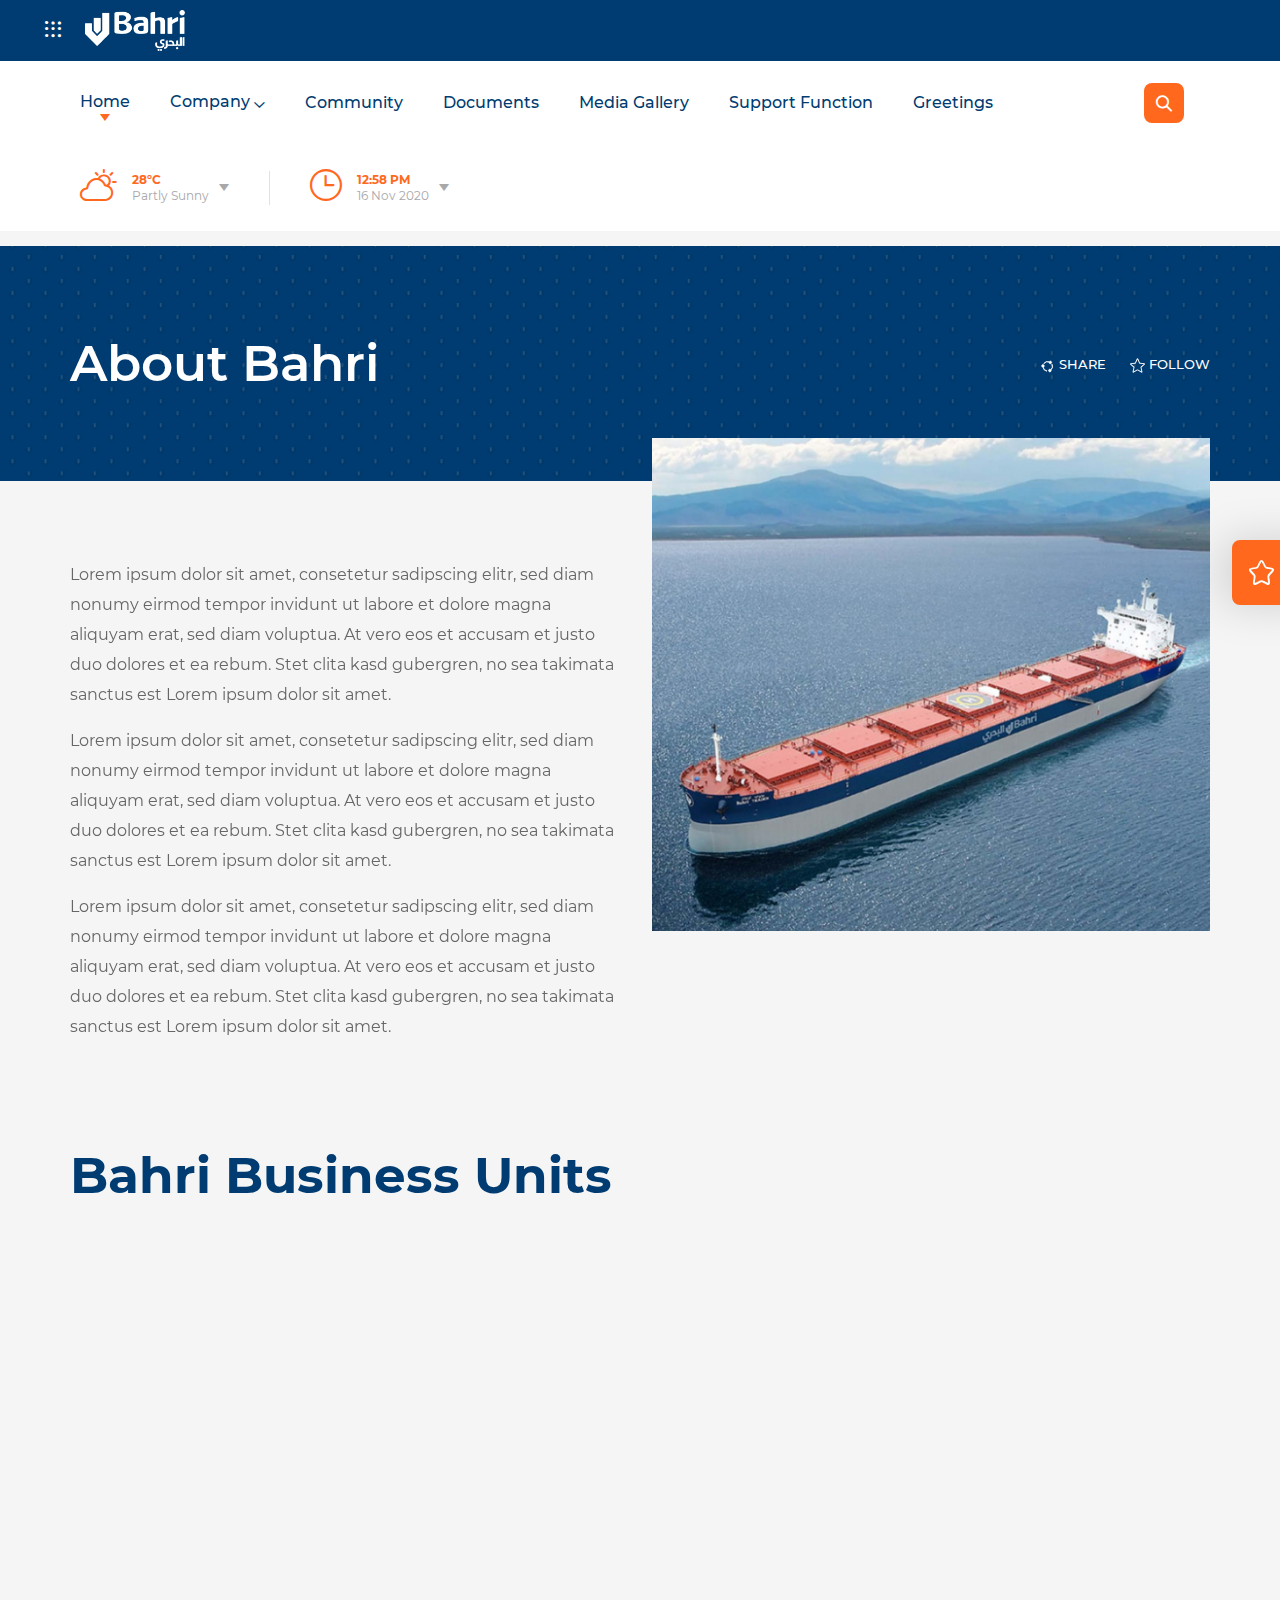
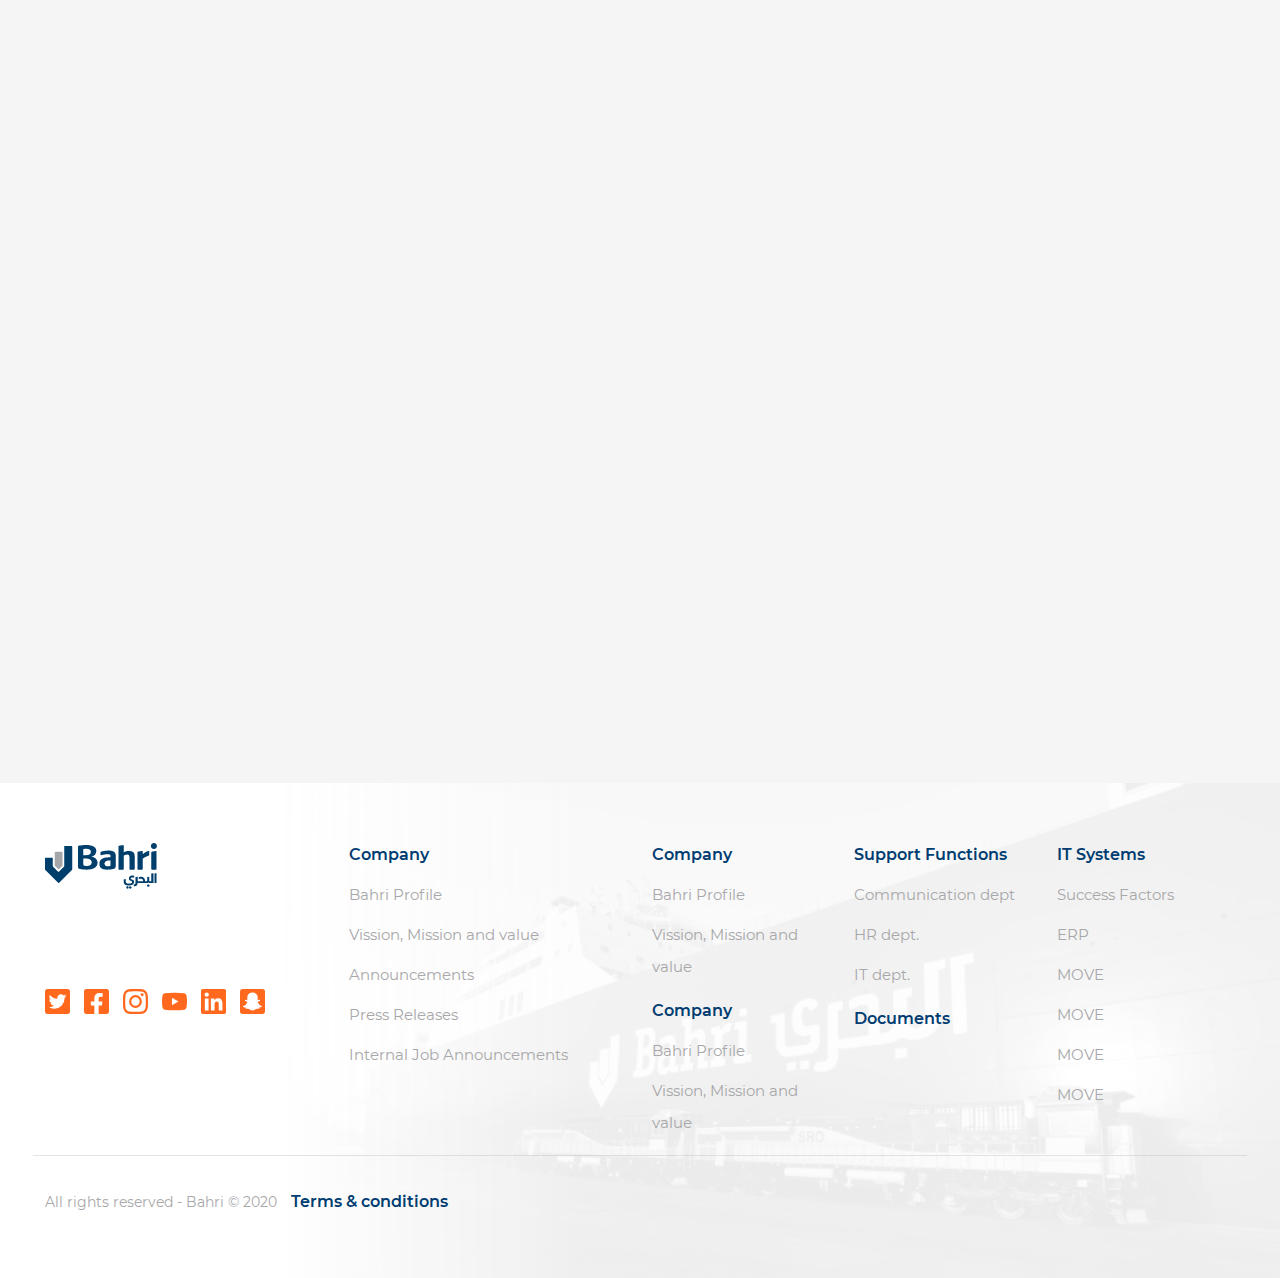
==== commit 4d88797b: "job-announcement add & changes in vision ,mission + about pages & styles" ====
--- a/about.html
+++ b/about.html
@@ -431,7 +431,7 @@
             </div>
         </section>
         <section>
-            <div class="">
+            <div class="container">
                 <div class="row">
                     <div class="col-12">
                         <h1 class="unit-heading">Bahri Business Units</h1>
@@ -509,7 +509,7 @@
                             <div class="content d-flex align-items-center">
                                 <div class="container">
                                     <div class="row">
-                                        <div class="col-md-7 col-12">
+                                        <div class="col-lg-7 col-12">
                                             <img src="assets/images/oil.png" alt="">
                                             <h5>Bahri Oil</h5>
                                             <p>
@@ -521,7 +521,7 @@
                                                 More about Bahri Oil
                                             </button>
                                         </div>
-                                        <div class="col-md-5 col-12">
+                                        <div class="col-lg-5 col-12">
                                             <div class="top10 d-flex align-items-center justify-content-center">
                                                 <h1>41 </h1>
                                                 <span>VLCCS</span>
@@ -559,7 +559,7 @@
                             <div class="content d-flex align-items-center">
                                 <div class="container">
                                     <div class="row">
-                                        <div class="col-md-7 col-12">
+                                        <div class="col-lg-7 col-12">
                                             <img src="assets/images/logistic.png" alt="">
                                             <h5>Bahri Logistics</h5>
                                             <p>
@@ -572,7 +572,7 @@
                                                 Logistics
                                             </button>
                                         </div>
-                                        <div class="col-md-5 col-12">
+                                        <div class="col-lg-5 col-12">
                                             <div class="top10 d-flex align-items-center justify-content-center">
                                                 <h1>Top 10</h1>
                                                 <span>GLOBAL<br>BREAKBULK<br>CARRIER</span>
@@ -610,7 +610,7 @@
                             <div class="content d-flex align-items-center">
                                 <div class="container">
                                     <div class="row">
-                                        <div class="col-md-7 col-12">
+                                        <div class="col-lg-7 col-12">
                                             <img src="assets/images/chemical.png" alt="">
                                             <h5>Bahri Chemicals</h5>
                                             <p>
@@ -623,7 +623,7 @@
                                                 More about Bahri Chemicals
                                             </button>
                                         </div>
-                                        <div class="col-md-5 col-12">
+                                        <div class="col-lg-5 col-12">
                                             <div class="top10 d-flex align-items-center justify-content-center">
                                                 <h1>1.3m</h1>
                                                 <span>DWT FLEET<br>CAPACITY</span>
@@ -705,7 +705,7 @@
                         </div>
 
                         <div class="d-flex business-units-container w-100" data-aos="fade-up" data-aos-duration="1500">
-                            <img class="img-fluid image" src="assets/images/business-unit-6.png" alt="">
+                            <img class="img-fluid image" src="assets/images/business-unit-66.jpg" alt="">
                                 <div class="content text-center flex-column justify-content-end align-self-end">
                                     <img src="assets/images/desalination.png" alt="">
                                     <p>Bahri Desalination</p>
@@ -734,7 +734,7 @@
                             <div class="content d-flex align-items-center">
                                 <div class="container">
                                     <div class="row">
-                                        <div class="col-md-7 col-12">
+                                        <div class="col-lg-7 col-12">
                                             <img src="assets/images/icon.png" alt="">
                                             <h5>Bahri Dry Bulk</h5>
                                             <p>
@@ -746,7 +746,7 @@
                                                 More about Bahri Dry Bulk
                                             </button>
                                         </div>
-                                        <div class="col-md-5 col-12">
+                                        <div class="col-lg-5 col-12">
                                             <div class="top10 d-flex align-items-center justify-content-center">
                                                 <h1>9</h1>
                                                 <span>DRY BULK<br>CARRIERS</span>
@@ -784,7 +784,7 @@
                             <div class="content d-flex align-items-center">
                                 <div class="container">
                                     <div class="row">
-                                        <div class="col-md-7 col-12">
+                                        <div class="col-lg-7 col-12">
                                             <img src="assets/images/ship.png" alt="">
                                             <h5>Bahri Ship Mgmt.</h5>
                                             <p>
@@ -797,7 +797,7 @@
                                                 More about Bahri Ship Management
                                             </button>
                                         </div>
-                                        <div class="col-md-5 col-12">
+                                        <div class="col-lg-5 col-12">
                                             <div class="top10 d-flex align-items-center justify-content-center">
                                                 <h1>
                                                     < 40%
@@ -837,7 +837,7 @@
                             <div class="content d-flex align-items-center">
                                 <div class="container">
                                     <div class="row">
-                                        <div class="col-md-7 col-12">
+                                        <div class="col-lg-7 col-12">
                                             <img src="assets/images/desalination.png" alt="">
                                             <h5>Bahri Desalination</h5>
                                             <p>Bahri Desalination Bahri Desalination Bahri Desalination Bahri Desalination</p>
@@ -846,7 +846,7 @@
                                                 More about Bahri Desalination
                                             </button>
                                         </div>
-                                        <div class="col-md-5 col-12">
+                                        <div class="col-lg-5 col-12">
                                             <div class="top10 d-flex align-items-center justify-content-center">
                                                 <h1>Top 10</h1>
                                                 <span>GLOBAL<br>BREAKBULK<br>CARRIER</span>
--- a/assets/css/more-styles.css
+++ b/assets/css/more-styles.css
@@ -51,6 +51,9 @@
 
 
 /* close btn */
+.business-units {
+    overflow: hidden;
+}
 .business-units .business-units-details-container .content .btn-close:hover{
     box-shadow: none ;
     transition: box-shadow 1s linear;
@@ -124,8 +127,32 @@
     margin-bottom: 70px;
 }
 .vision-top-sec{
-    background-image: url(../images/vision-bg2.png);
+    /* background-image: url(../images/vision-bg2.png); */
     height: 628px;
+    position: relative;
+    background: 0;
+}
+.top-image{
+    position: absolute;
+    top: 0;
+    left: 0;
+    right: 0;
+}
+.top-image img{
+    z-index: 2;
+    max-width: 100%;
+    height: 100%;
+    object-fit: cover;
+}
+.img-overlay{
+    z-index: 5;
+    background-color: #00000030;
+    width: 100%;
+    height: 100%;
+    position: absolute;
+    top: 0;
+    left: 0;
+    right: 0;
 }
 .sharepoint-btns{
     /* float: right; */
@@ -137,9 +164,12 @@
 .vision-top-sec .inner-header-content .top-sec-head h1{
     margin-bottom: 85px;
     font-family: 'Bold';
+    z-index: 10;
+    text-align: center;
     }
     .vision-top-sec .inner-header-content .top-sec-head button{
         padding: 9px 43px;
+        z-index: 10;
     }
 .vision-bullets-ul{
 list-style: none;
@@ -205,8 +235,113 @@
     margin-bottom: 45px;
 }
 
-
-
+/* job announcement page */
+.about-jobs{
+    padding: 52px 93px 7px;
+}
+.about-jobs p{
+    /* margin-bottom: 8px; */
+    line-height: 30px;
+    font-size: 16px;
+
+}
+.about-jobs p.uniqe-p{
+    position: relative;
+    padding-top: 15px;
+}
+.about-jobs p.uniqe-p::before{
+    content: "";
+    position: absolute;
+    top: 0;
+    left: 30%;
+    width: 39%;
+    border: 1px solid #dadada;
+}
+.about-jobs a{
+    color: #FF681D;
+    font-family: 'Medium';
+}
+ul.contact-me{
+    list-style: none;
+    display: flex;
+    justify-content: space-around;
+    margin-top: 30px;
+    padding: 0;
+}
+.job-content{
+    margin-top: 45px;
+    margin-bottom: 70px;
+    padding: 0;
+}
+.job-item {
+    /* padding: 31px 40px 38px; */
+    border-bottom: 1px solid #EFEFEF;
+    background-color: #fff;
+    padding-top: 30px;
+    padding-bottom: 40px;
+    transition: 500ms;
+}
+.job-item:hover{
+    background-color: #F9F9F9
+}
+.job-item h2{
+    font-size: 24px;
+    font-family: 'Medium';
+    color: #003C71;
+    margin-bottom: 20px;
+    margin-left: 41px;
+}
+.job-item p{
+    font-size: 16px;
+    line-height: 30px;
+    margin-top: 10px;
+    margin-bottom: 0;
+    margin-left: 41px;
+}
+.job-item span{
+    color: #FF681D;
+    font-size: 14px;
+    position: relative;
+    padding-left: 27px;
+    margin-left: 41px;
+}
+.job-item span::after{
+    content:"";
+    width: 16px;
+    height: 18px;
+    position: absolute;
+    top: 0;
+    left: 0;
+    background-image: url(../images/location-24.svg);
+    background-repeat: no-repeat;
+}
+/*  */
+/* meeeeeeeedia */
+@media(max-width:1199px){
+    ul.contact-me{
+        flex-direction: column;
+        align-items: center;
+    }
+    .contact-me li{
+       margin-top: 10px;
+    }
+    .business-units .business-units-details-container .content {
+        padding: 60px 60px;
+    }
+    .business-units .business-units-details-container .content .top10 h1, .business-units .business-units-details-container .content .top10 .h1 {
+        font-size: 55px;
+    }
+    .business-units .business-units-details-container .content .bottom-dec .six{
+        font-size: 55px;
+    }
+    section.about .about-intro {
+        margin-top: 70px;
+    }
+    section.about .about-intro p {
+        font-size: 14px;
+        line-height: 24px;
+    }
+}
 @media(max-width:991px){
     .business-units .business-units-container{
         height: 135px;
@@ -234,26 +369,33 @@
         margin: 12px 10px;
     }
     .business-units .business-units-details-container .content{
-        padding: 30px 15px;
-    }
-    .business-units .business-units-details-container .content p{
+        padding: 90px 170px
+     }
+    /*.business-units .business-units-details-container .content p{
         font-size: 14px;
         font-family: Regular;
         line-height: 24px;
-    }
+        margin-bottom: 5px;
+    }
+    .business-units .business-units-details-container .content .small-p {
+        font-size: 12px;
+    } */
     .business-units .business-units-details-container .content .btn-secondary{
-        padding: 8px 15px;
-    width: 100%;
+        padding: 5px 15px;
+        font-size: 12px;
+        width: 100%;
     }
     .business-units .business-units-details-container .content .top10{
-        margin-bottom: 15px;
+        /* min-height: 100px; */
+        /* margin-bottom: 10px; */
         margin-top: 25px;
-        float: left;
+        /* margin-right: 10px; */
+        /* float: left; */
     }
     .business-units .business-units-details-container .content .bottom-dec .six {
         font-size: 30px;
         font-family: Bold;
-        margin-left: 10px;
+        margin-left: 20px;
     }
     .business-units .business-units-details-container .content .top10 h1,
     .business-units .business-units-details-container .content .top10 .h1 {
@@ -270,9 +412,78 @@
         top: 25px;
         right: 25px;
     }
+    .vision-bullets-ul li h3 {
+        font-size: 20px;
+    }
+    .vision-bullets-ul li p {
+        font-size: 13px;
+        line-height: 24px;
+        color: #666666;
+    }
+    .vision-bullets-ul li {
+        padding-bottom: 25px;
+        padding-left: 5px;
+    }
+    .p-75 {
+        padding-top: 40px;
+        padding-bottom: 40px;
+    }
+    .vision-content .vision-download-btn{
+        font-size: 12px;
+        padding: 6px 18px;
+    }
+   
+
+    .about-jobs {
+        padding: 52px 20px 7px;
+    }
+    .job-item h2,
+    .job-item span,
+    .job-item p{
+        margin-left: 15px;
+    }
+    .job-item p{
+        font-size: 13px;
+        margin-top: 5px;
+        line-height: 24px;
+    }
+    .job-item span{
+        font-size: 12px;
+    }
+    .job-item h2{
+        font-size: 20px;
+        margin-bottom: 7px;
+    }
+    .job-item{
+        padding-top: 15px;
+        padding-bottom: 20px;
+    }
+    .job-item button{
+        padding: 6px 18px ;
+        font-size: 12px;
+    }
+    .about-jobs p {
+        font-size: 13px;
+        line-height: 24px;
+    }
+    .business-units .business-units-details-container{
+        position: fixed;
+        width: 100%;
+        height: 100%;
+        z-index: 99999;
+        max-height: 100%;
+    }
+
 }
 
 @media(max-width:767px){
+    .business-units .business-units-details-container .content .top10 {
+        margin-right: 0px;
+        min-width: 155px;
+        /* max-width: 155px; */
+        margin-top: 10px;
+        margin-bottom: 15px;
+    }
     section.about .about-intro{
         margin-top: 30px;
     }
@@ -292,10 +503,38 @@
         padding: 20px;
         padding-top: 0;
     }
+    .job-item p {
+        margin-bottom: 10px;
+    }
+    .vision-top-sec .inner-header-content .top-sec-head {
+        height: auto;
+    } 
+    .vision-top-sec {
+        height: 350px;
+        overflow: hidden;
+    }
+    .vision-top-sec .inner-header-content .top-sec-head h1 {
+        margin-bottom: 30px;
+    }
+    .vision-top-sec .inner-header-content .top-sec-head button {
+        padding: 5px 30px;
+        font-size: 12px;
+    }
+    .vision-bullets-ul {
+        margin-top: 25px;
+    }
+
+    .business-units .business-units-details-container .content {
+        padding: 60px 50px
+    }
+    .business-units .business-units-details-container .content .btn-close{
+        width: 30px;
+        height: 30px;
+    }
 }
 
 @media(max-width:575px){
-    .business-units .business-units-details-container .content img {
+     .business-units .business-units-details-container .content img {
         margin-bottom: 5px;
         max-width: 55px;
     }
@@ -333,7 +572,10 @@
     .business-units .business-units-details-container .content .top10 span{
         font-size: 10px;
     }
-    .business-units .business-units-details-container .content {
+    /* .business-units .business-units-details-container .content {
         padding: 30px 5px;
-    }
+    }  */
+    /* .top-image {
+        left: -100%;
+    } */
 }